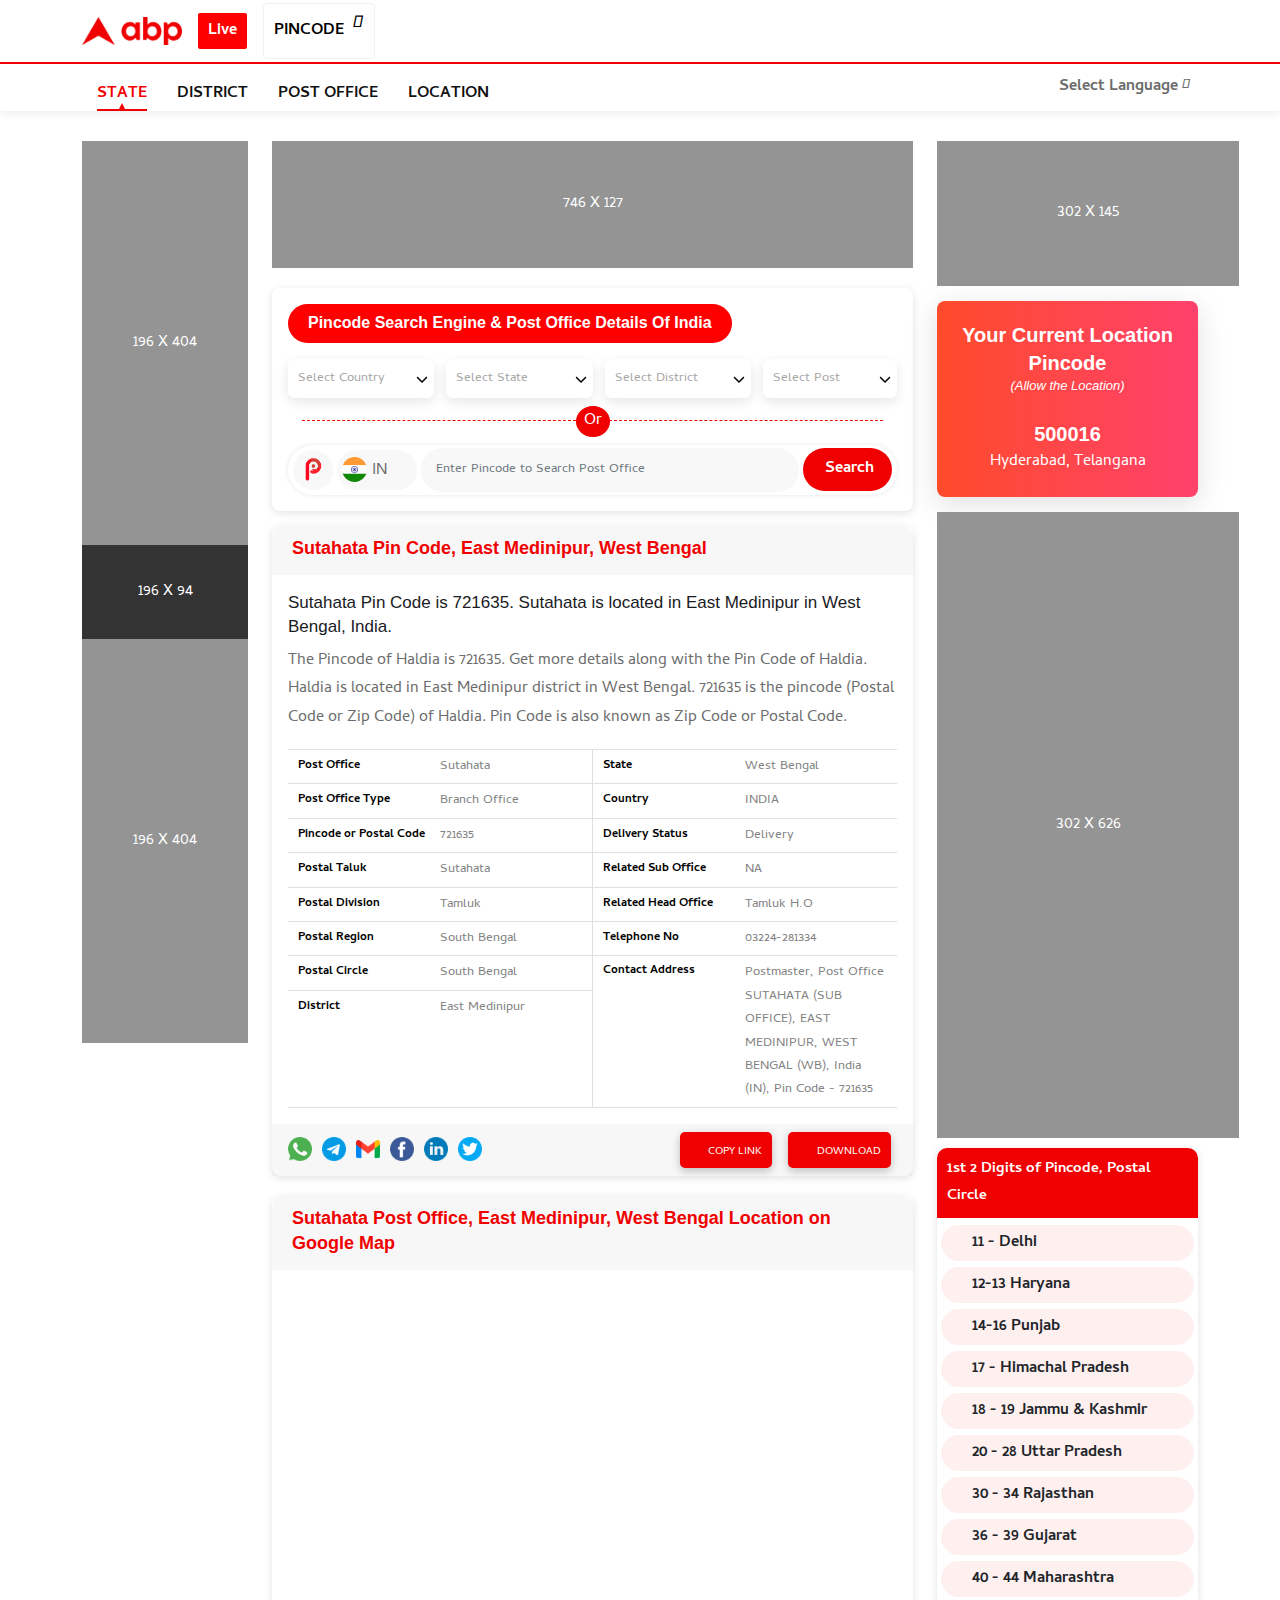
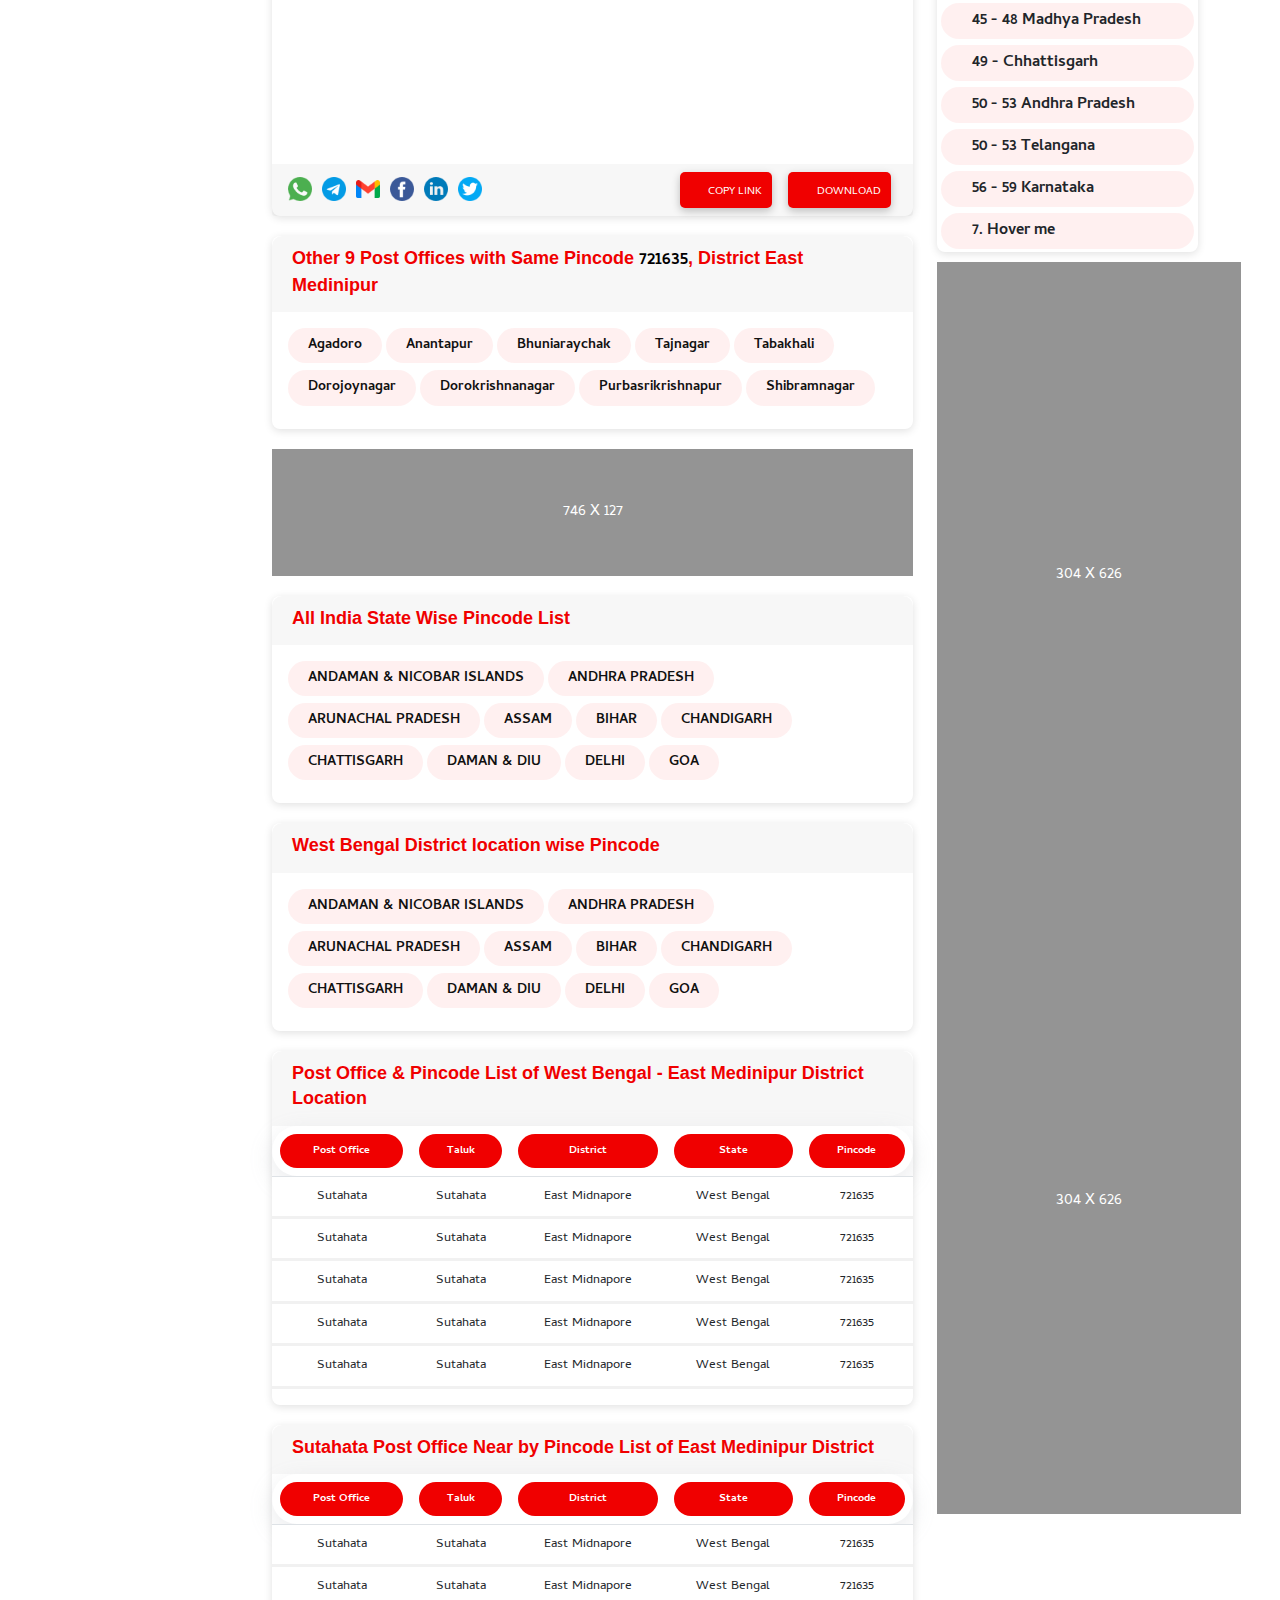
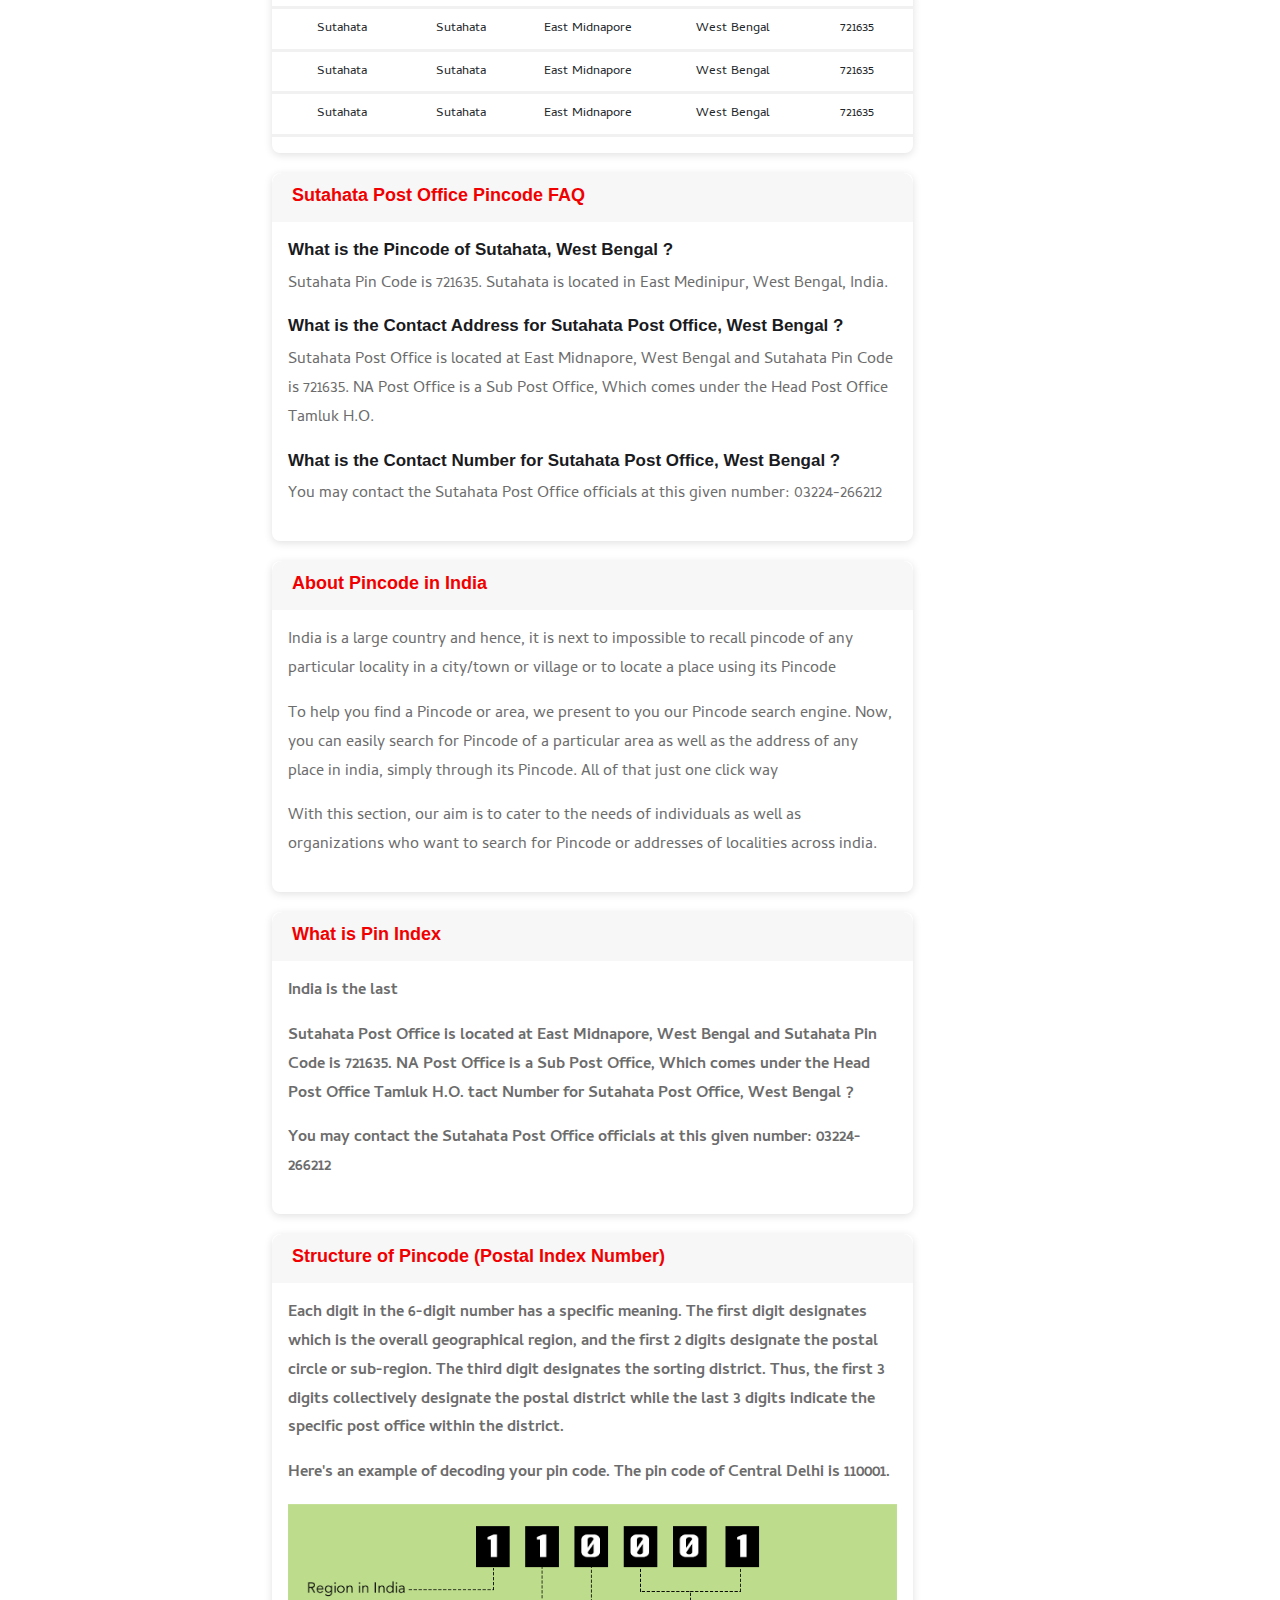
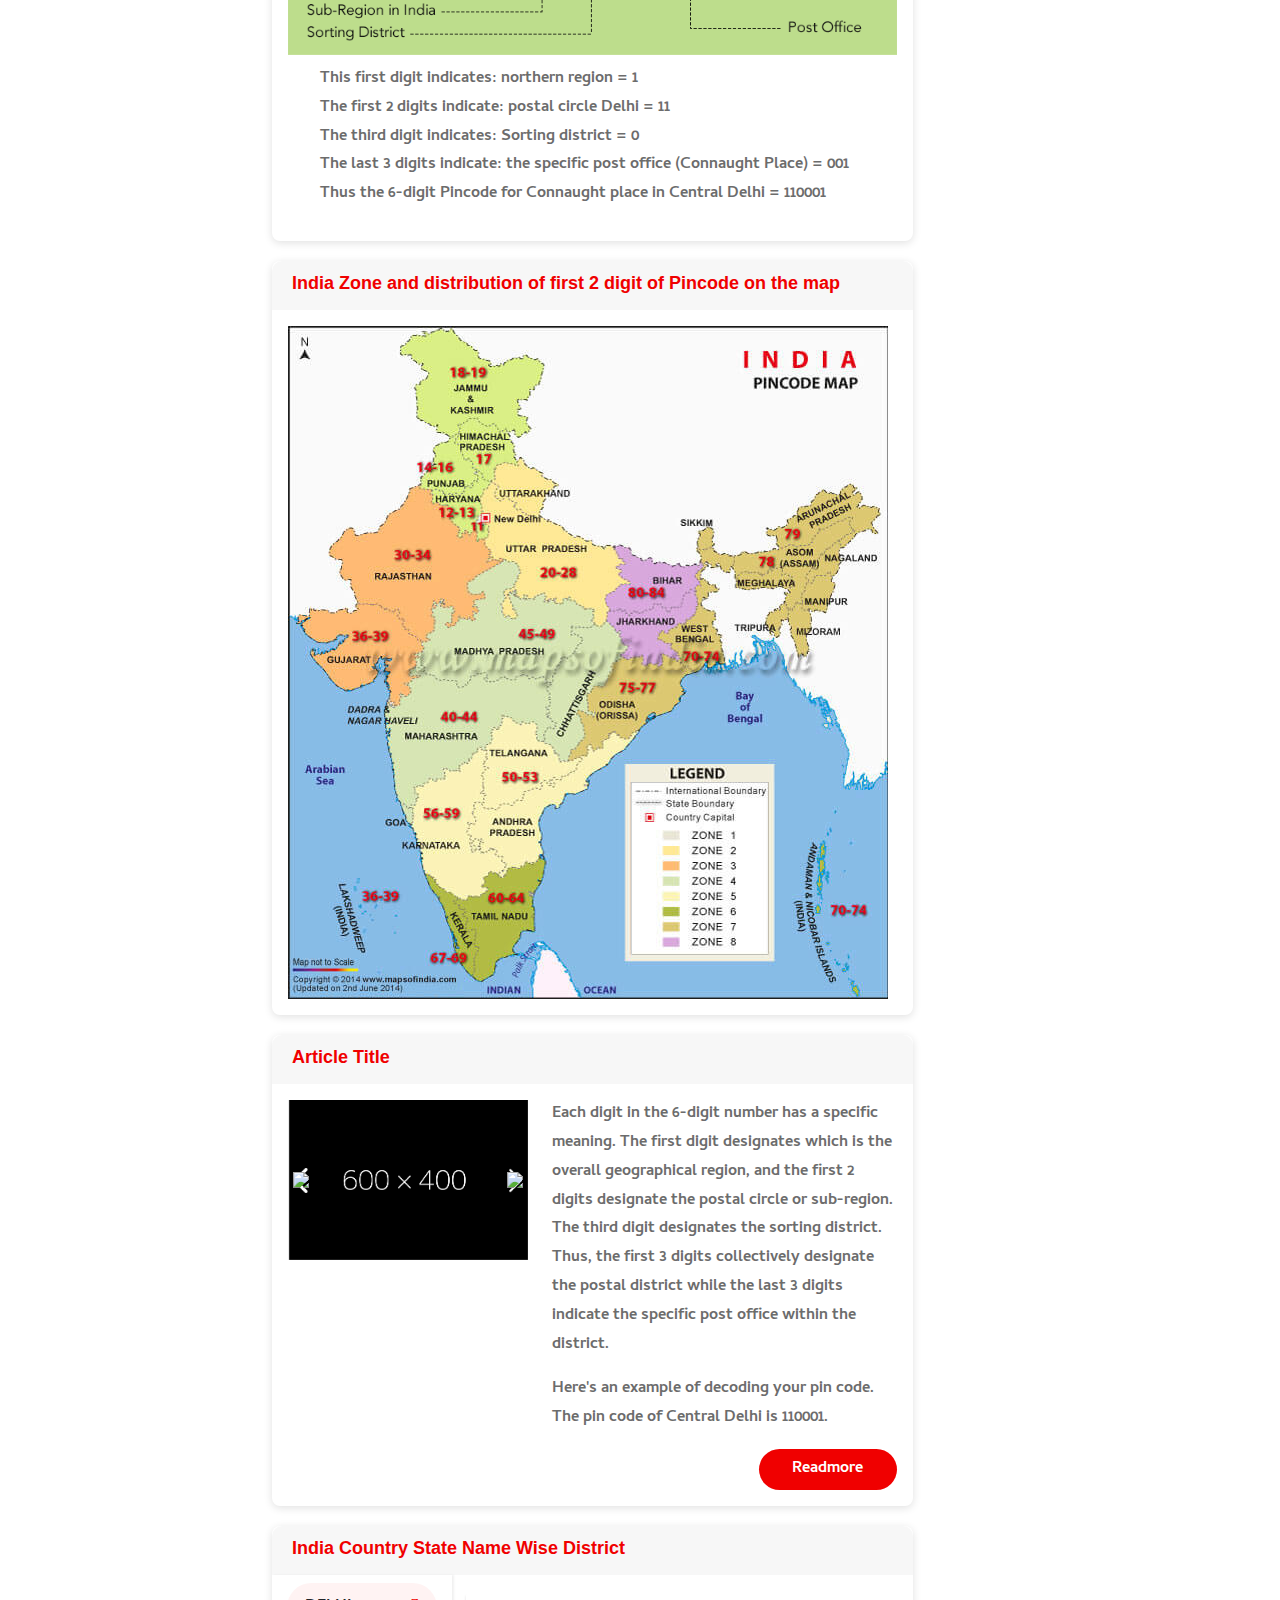
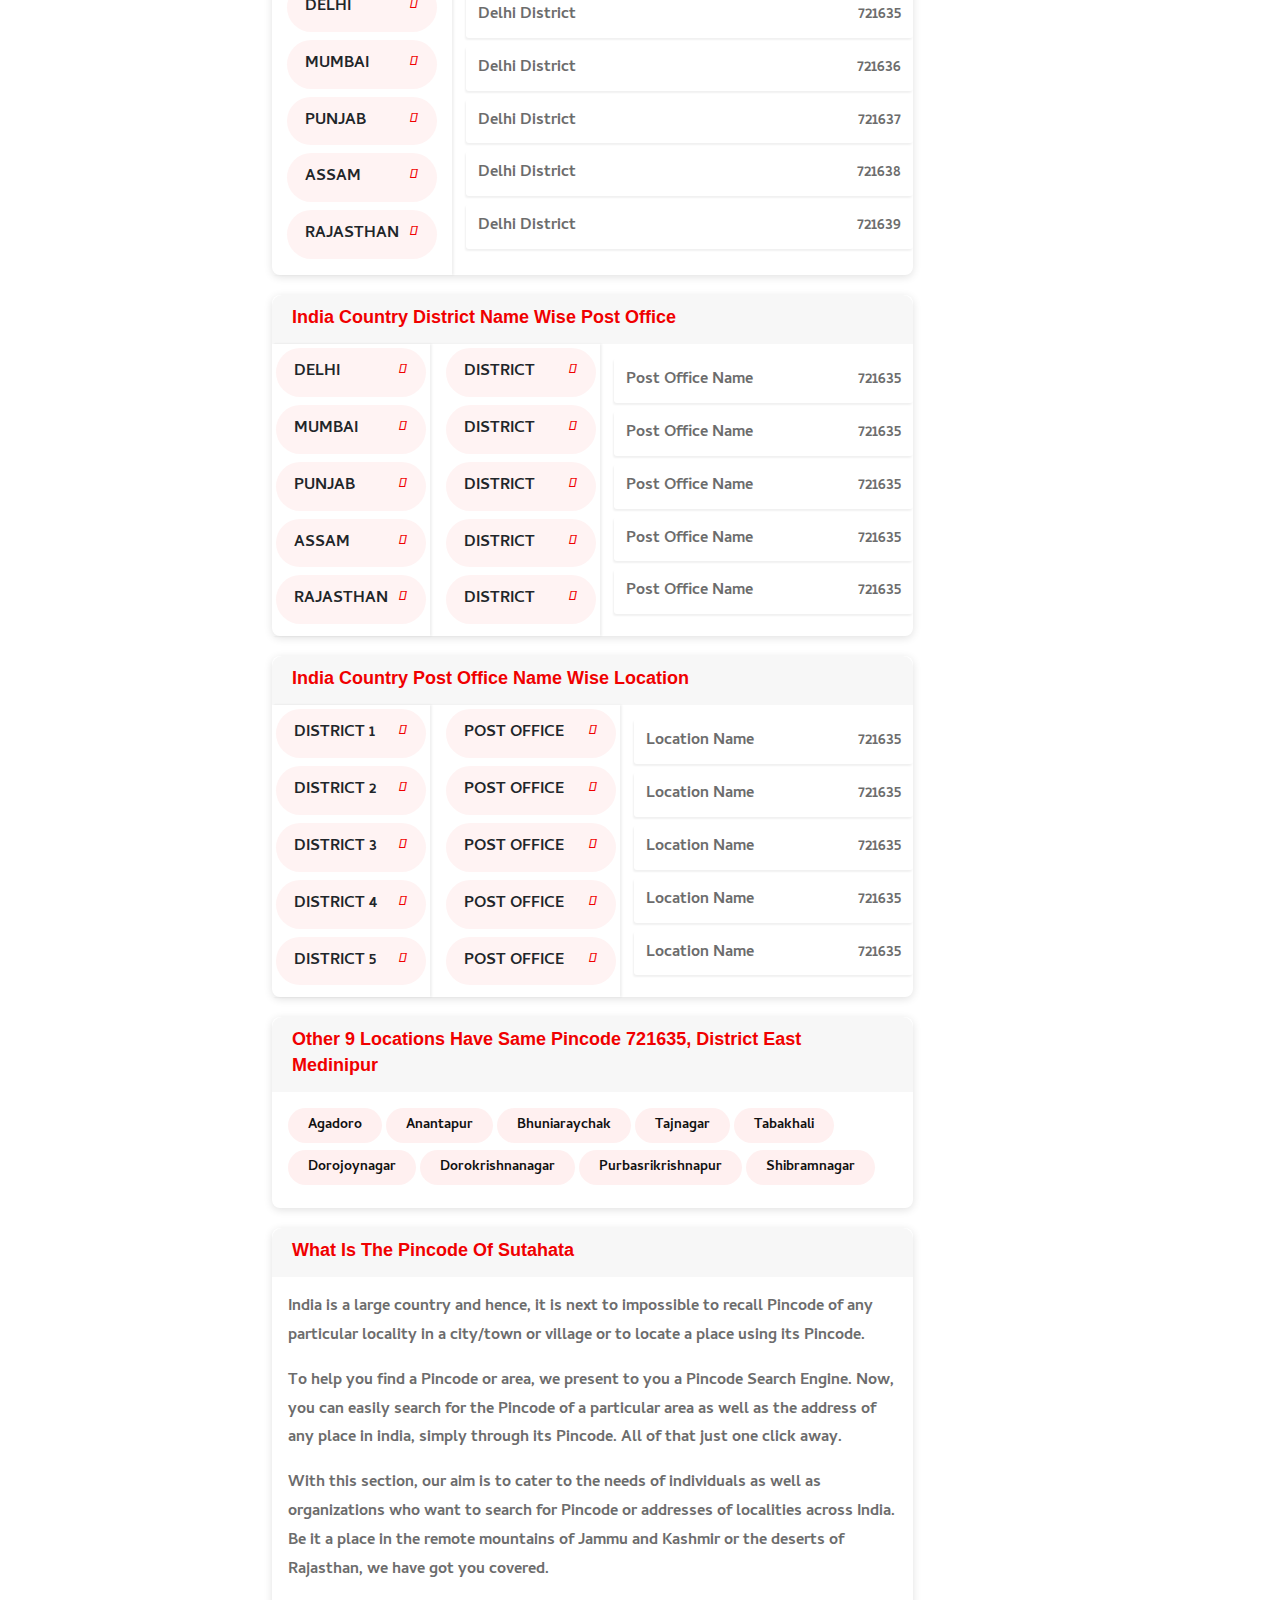
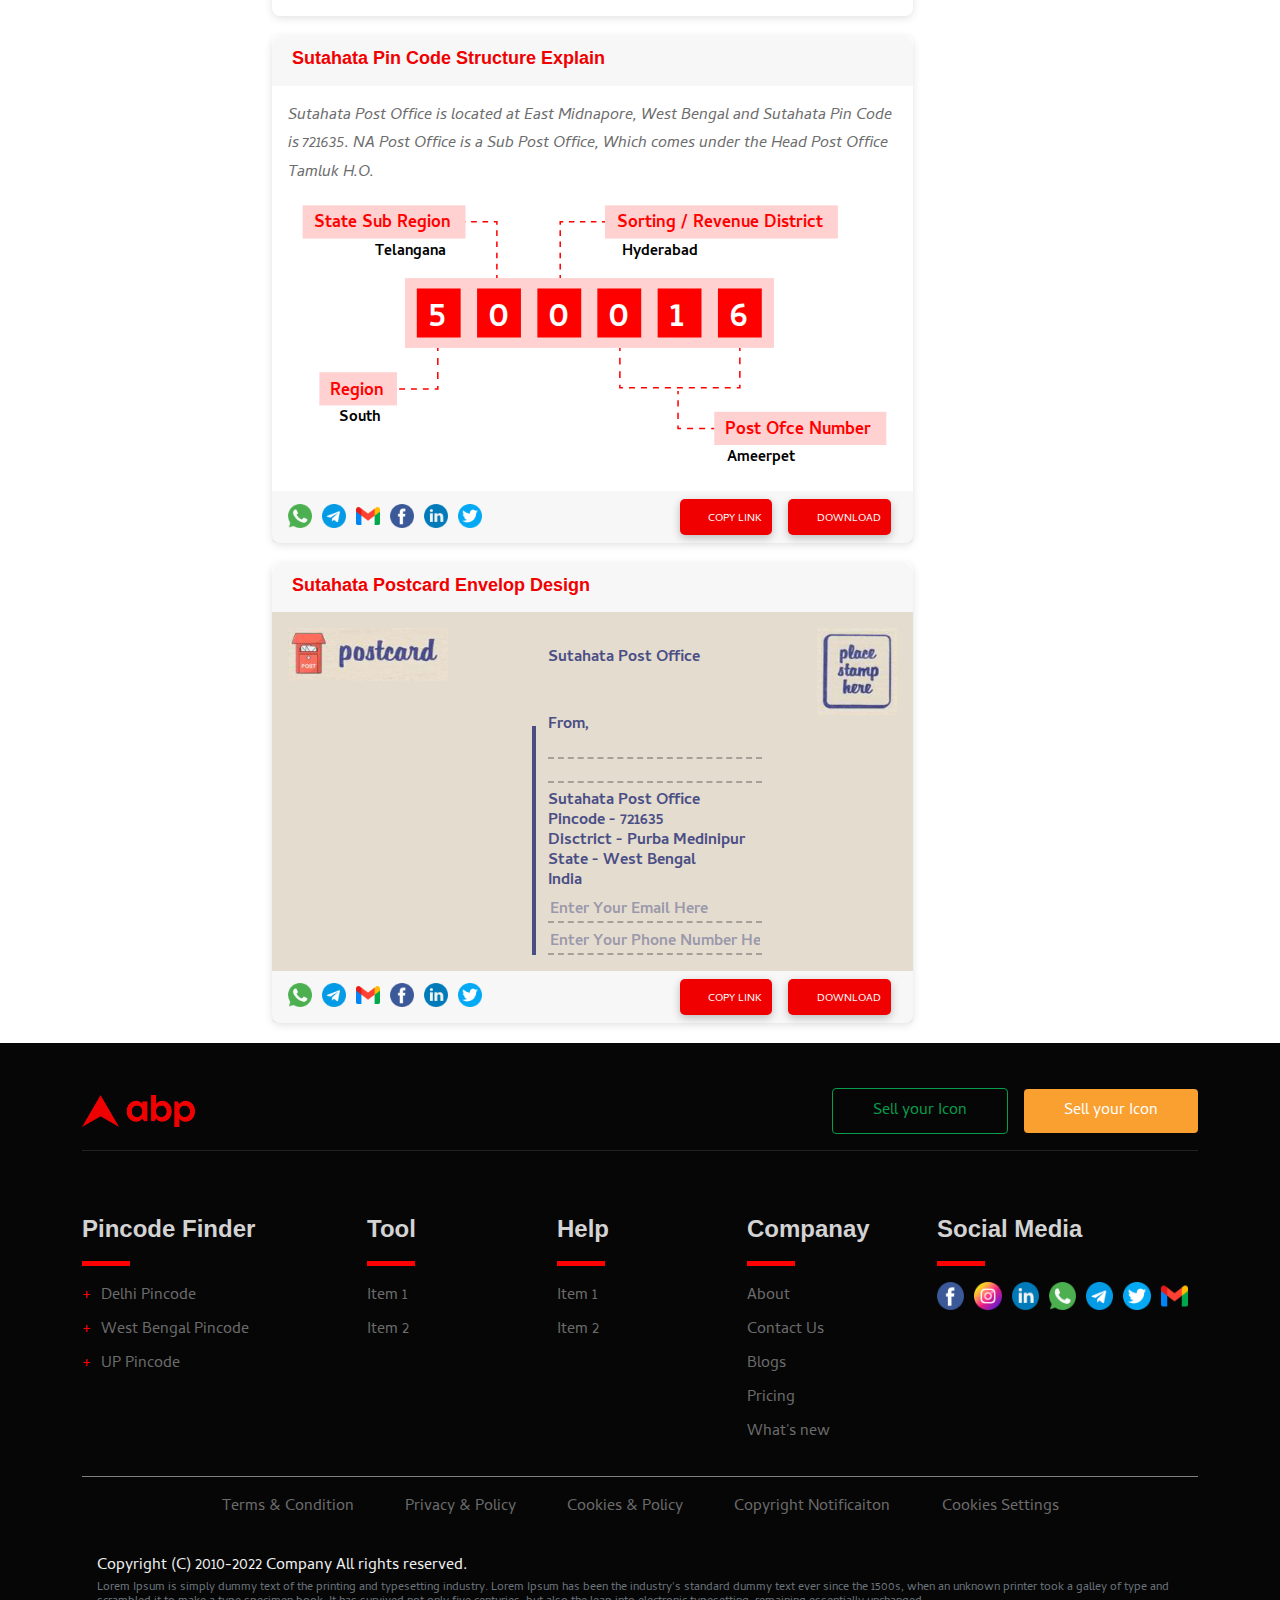
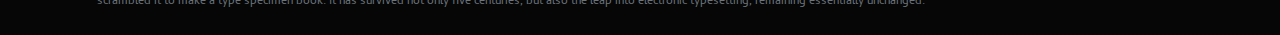
==== index.html @ 822d2469 "friday" ====
<!DOCTYPE html>
<!-- saved from url=(0032)https://livepincode.com/ -->
<html lang="zxx">

<head>
    <meta http-equiv="Content-Type" content="text/html; charset=UTF-8">

    <!-- Required Meta Tags -->

    <meta name="viewport" content="width=device-width, initial-scale=1.0">


    <!-- Font Families -->
    <link rel="preconnect" href="https://fonts.googleapis.com">
    <link rel="preconnect" href="https://fonts.gstatic.com" crossorigin>
    <link
        href="https://fonts.googleapis.com/css2?family=Baloo+Paaji+2&family=Cambay&family=Hind+Siliguri&family=Hind+Vadodara&family=Noto+Sans:wght@300;400;500;700&display=swap"
        rel="stylesheet">

    <!-- Font Awesome -->
    <link rel="stylesheet" href="https://cdnjs.cloudflare.com/ajax/libs/font-awesome/6.2.1/css/all.min.css"
        integrity="sha512-MV7K8+y+gLIBoVD59lQIYicR65iaqukzvf/nwasF0nqhPay5w/9lJmVM2hMDcnK1OnMGCdVK+iQrJ7lzPJQd1w=="
        crossorigin="anonymous" referrerpolicy="no-referrer" />

    <!-- Country Flags -->
    <link rel="stylesheet" href="https://cdn.jsdelivr.net/gh/lipis/flag-icons@6.6.6/css/flag-icons.min.css" />

    <!-- Bootstrap CSS -->
    <link rel="stylesheet" href="./Home abp_files/bootstrap.min.css">
    <!-- Flaticon CSS -->
    <link rel="stylesheet" href="./Home abp_files/font-awesome.min.css">
    <!-- Boxicons CSS -->
    <link rel="stylesheet" href="./Home abp_files/boxicons.min.css">
    <!-- Owl Carousel CSS -->
    <link rel="stylesheet" href="./Home abp_files/owl.theme.default.min.css">
    <link rel="stylesheet" href="./Home abp_files/owl.carousel.min.css">
    <!-- Magnific Popup CSS -->
    <link rel="stylesheet" href="./Home abp_files/magnific-popup.min.css">
    <!-- Animate Min CSS -->
    <link rel="stylesheet" href="./Home abp_files/animate.min.css">
    <!-- Meanmenu CSS -->
    <link rel="stylesheet" href="./Home abp_files/meanmenu.css">
    <!-- Style CSS -->
    <link rel="stylesheet" href="./Home abp_files/style.css">
    <!-- Responsive CSS -->
    <link rel="stylesheet" href="./Home abp_files/responsive.css">
    <link rel="stylesheet" href="./Home abp_files/font-awesome.min(1).css">
    <link rel="icon" type="image/x-icon" href="https://livepincode.com/images/favicon.png">
    <!-- Unicorn Icon -->
    <link rel="stylesheet" href="https://unicons.iconscout.com/release/v4.0.0/css/line.css">




    <title>Home abp</title>
    <!-- Favicon -->
    <link rel="icon" type="image/png" href="https://didqatar.com/HTML/abp/assets/img/favicon.png">
</head>

<body> <!-- Start Navbar Area -->
    <div class="navbar-area">
        <!-- Menu For Mobile Device -->
        <div class="mobile-nav">
            <div class="logo" style="display: flex;">
                <a href="https://livepincode.com/">
                    <img src="./Home abp_files/navbar-logo.png" class="logo-one logo-mob" alt="Logo">
                </a>
                <div class="live-btn-area" style="    margin-top: -1rem;
                margin-left: 1rem;">
                    <div class="live-btn">
                        <span>Live</span>
                    </div>
                </div>

                <div class="dropdown" style="display:flex;margin-top: -1rem;height:2.25rem;">
                    <button class="dropbtn" style="display:flex;align-items:center">Pin Code<img
                            src="./Home abp_files/down.png" style="height:15px"></button>
                    <div class="dropdown-content" style="margin-top: 1rem;">
                        <a href="https://livepincode.com/#">Link 1</a>
                        <a href="https://livepincode.com/#">Link 2</a>
                        <a href="https://livepincode.com/#">Link 3</a>
                    </div>
                </div>

            </div>

        </div>

        <!-- Menu For Desktop Device -->
        <div class="top-nav">
            <div class="container">
                <nav class="container-max-2 navbar navbar-expand-md navbar-light">
                    <a class="navbar-brand" href="http://cadyinfotech.com/pincode/">
                        <img src="./Home abp_files/logo.png" class="logo-one" alt="Logo">
                    </a>
                    <div class="live-btn-area">
                        <div class="live-btn">
                            <span>Live</span>
                        </div>
                    </div>


                    <div class="dropdown large-view-only">
                        <button class="dropbtn gradient-text">PinCode<i
                                class="fa-solid fa-sort-down ms-2 dropdown-icon"></i></button>
                        <div class="dropdown-content pincode-dropdown">
                            <div
                                class="d-flex justify-content-center-align-items-center flag-dropdown flex-wrap pincode-dropdown-options">


                            </div>
                        </div>
                    </div>

                    <div class="collapse navbar-collapse mean-menu" id="navbarSupportedContent"
                        style="display: block; justify-content: flex-end;">
                        <ul class="navbar-nav m-auto" style="display:none">
                            <li class="nav-item">
                                <a href="https://livepincode.com/#" class="nav-link active">
                                    STATE
                                </a>
                            </li>
                            <li class="nav-item">
                                <a href="https://livepincode.com/#" class="nav-link">
                                    DISTRICT
                                </a>
                            </li>
                            <li class="nav-item">
                                <a href="https://livepincode.com/#" class="nav-link">
                                    POST OFFICE
                                </a>
                            </li>
                            <li class="nav-item">
                                <a href="https://livepincode.com/#" class="nav-link">
                                    LOCATION
                                </a>
                            </li>

                            <li class="mobile-select-language">
                                <div class="selectpicker">
                                    <i class="fa fa-globe" aria-hidden="true" style="margin-right:-12px"></i>
                                    <select class="form-control-select bg-trans" data-width="fit"
                                        style="font-size:.75rem;appearance: none;">
                                        <option
                                            data-content="&lt;span class=&quot;flag-icon flag-icon-us&quot;&gt;&lt;/span&gt; English">
                                            Select Language</option>
                                        <option
                                            data-content="&lt;span class=&quot;flag-icon flag-icon-us&quot;&gt;&lt;/span&gt; English">
                                            English</option>
                                        <option
                                            data-content="&lt;span class=&quot;flag-icon flag-icon-mx&quot;&gt;&lt;/span&gt; Español">
                                            Español</option>
                                    </select>
                                    <i class="fa-solid fa-chevron-down"></i>
                                </div>
                            </li>
                            <li class="mobile-social-icon">

                                <a href="https://livepincode.com/#" target="_blank"><i class="fa fa-envelope"
                                        aria-hidden="true"></i></a>

                                <a href="https://livepincode.com/#" target="_blank">
                                    <i class="fa fa-whatsapp" aria-hidden="true"></i>
                                </a>

                                <a href="https://livepincode.com/#" target="_blank"><i class="fa fa-twitter"
                                        aria-hidden="true"></i></a>

                                <a href="https://livepincode.com/#" target="_blank"><i class="fa fa-facebook"
                                        aria-hidden="true"></i>
                                </a>

                                <a href="https://livepincode.com/#" target="_blank"><i
                                        class="fa fa-youtube-play" aria-hidden="true"></i></a>

                            </li>
                        </ul>

                        <div class="side-nav d-in-line align-items-center">
                            <div class="side-item">
                                <ul class="social-link">
                                    <li>
                                        <a href="https://livepincode.com/#" target="_blank"><i
                                                class="fa fa-envelope" aria-hidden="true"></i></a>
                                    </li>
                                    <li>
                                        <a href="https://livepincode.com/#" target="_blank">
                                            <i class="fa fa-whatsapp" aria-hidden="true"></i>
                                        </a>
                                    </li>
                                    <li>
                                        <a href="https://livepincode.com/#" target="_blank"><i
                                                class="fa fa-twitter" aria-hidden="true"></i></a>
                                    </li>
                                    <li>
                                        <a href="https://livepincode.com/#" target="_blank"><i
                                                class="fa fa-facebook" aria-hidden="true"></i>
                                        </a>
                                    </li>
                                    <li>
                                        <a href="https://livepincode.com/#" target="_blank"><i
                                                class="fa fa-youtube-play" aria-hidden="true"></i></a>
                                    </li>
                                </ul>

                            </div>
                        </div>
                    </div>
                </nav>
            </div>
        </div>



        <div class="main-nav">
            <div class="container">
                <nav class="container-max-2 navbar navbar-expand-md navbar-light ">
                    <div class="collapse navbar-collapse mean-menu" id="navbarSupportedContent" style="display: block;">
                        <ul class="navbar-nav">
                            <li class="nav-item">
                                <a href="https://livepincode.com/#" class="nav-link active">
                                    STATE
                                </a>
                            </li>
                            <li class="nav-item">
                                <a href="https://livepincode.com/#" class="nav-link">
                                    DISTRICT
                                </a>
                            </li>
                            <li class="nav-item">
                                <a href="https://livepincode.com/#" class="nav-link">
                                    POST OFFICE
                                </a>
                            </li>
                            <li class="nav-item">
                                <a href="https://livepincode.com/#" class="nav-link">
                                    LOCATION
                                </a>
                            </li>

                        </ul>
                        <div class="col-md-2">
                            <div
                                class="selectpicker d-flex justify-content-end align-items-center select-language-container">
                                <div class="select-language d-flex justify-content-end align-items-center">
                                    <i class="fa fa-globe mb-1" aria-hidden="true"></i>
                                    <p class="mb-0 mx-1" id="select-language-text">Select Language</p>
                                    <i class="fa-solid fa-chevron-down mb-1"></i>
                                    <div class="select-language-content hide">
                                        <div class="language-item">Hindi</div>
                                        <div class="language-item">English</div>
                                        <div class="language-item">Gujarati</div>
                                        <div class="language-item">Marathi</div>
                                        <div class="language-item">Marathi</div>
                                        <div class="language-item">Marathi</div>
                                        <div class="language-item">Marathi</div>
                                        <div class="language-item">Marathi</div>
                                        <div class="language-item">Marathi</div>
                                    </div>
                                </div>

                            </div>

                        </div>
                    </div>
                </nav>
            </div>
        </div>
    </div>


    <div class="main-container">
        <div class="container">
            <div class="row">
                <div class="col-12 col-md-2 large-view-only">
                    <div class="d-flex justify-content-center align-items-center ad-left">
                        196 X 404
                    </div>
                    <div class="d-flex justify-content-center align-items-center ad-left-2">
                        196 X 94
                    </div>
                    <div class="d-flex justify-content-center align-items-center ad-left">
                        196 X 404
                    </div>
                </div>
                <div class="col-12 col-md-7">
                    <div class="add-box large-view-only">
                        <!-- <img src="./Home abp_files/add-top.png" class="img-fluid"> -->
                        <div class="d-flex justify-content-center align-items-center ad-top">
                            746 X 127
                        </div>
                    </div>
                    <div class="search-area-container">
                        <div class="main-title">
                            <h1 class="title">
                                Pincode Search Engine & Post Office Details Of India
                            </h1>
                        </div>

                        <div class="search-area">
                            <div class="row">
                                <div class="col-6 col-md-3 mob-mb select-country" style="padding-right:0;">
                                    <div class="form-control-select group-select custom-focus" style="padding: 0;">

                                        <div class="search-btn-group">
                                            <div class="wrapper wrapper-countries">
                                                <div class="select-btn select-btn-countries d-flex">
                                                    <span>Select Country</span>
                                                </div>
                                                <div class="content content-countries">
                                                    <div class="search">
                                                        <i class="uil uil-search"></i>
                                                        <input spellcheck="false" type="text" placeholder="Search"
                                                            class="input-countries">
                                                    </div>
                                                    <ul class="options options-countries"></ul>
                                                </div>
                                            </div>
                                            <div id="down-arrow-state" class="svg-left down-arrow-countries">
                                                <svg style="height: 12px;" xmlns="http://www.w3.org/2000/svg"
                                                    viewBox="0 0 512 512">
                                                    <path
                                                        d="M233.4 406.6c12.5 12.5 32.8 12.5 45.3 0l192-192c12.5-12.5 12.5-32.8 0-45.3s-32.8-12.5-45.3 0L256 338.7 86.6 169.4c-12.5-12.5-32.8-12.5-45.3 0s-12.5 32.8 0 45.3l192 192z">
                                                    </path>
                                                </svg>
                                            </div>
                                            <i class="fa-solid fa-xmark cross-mark cross-arrow-countries"></i>
                                        </div>

                                    </div>
                                </div>

                                <div class="col-6 col-md-3 mob-mb select-state" style="padding-right:0;">
                                    <div class="form-control-select group-select custom-focus" style="padding: 0;">

                                        <div class="search-btn-group">
                                            <div class="wrapper wrapper-state">
                                                <div class="select-btn select-btn-state">
                                                    <span>Select State</span>
                                                </div>
                                                <div class="content content-state">
                                                    <div class="search">
                                                        <i class="uil uil-search"></i>
                                                        <input spellcheck="false" type="text" placeholder="Search"
                                                            class="input-state">
                                                    </div>
                                                    <ul class="options options-state"></ul>
                                                </div>
                                            </div>
                                            <div id="down-arrow-state" class="svg-left down-arrow-state">
                                                <svg style="height: 12px;" xmlns="http://www.w3.org/2000/svg"
                                                    viewBox="0 0 512 512">
                                                    <path
                                                        d="M233.4 406.6c12.5 12.5 32.8 12.5 45.3 0l192-192c12.5-12.5 12.5-32.8 0-45.3s-32.8-12.5-45.3 0L256 338.7 86.6 169.4c-12.5-12.5-32.8-12.5-45.3 0s-12.5 32.8 0 45.3l192 192z">
                                                    </path>
                                                </svg>
                                            </div>
                                            <i class="fa-solid fa-xmark cross-mark cross-arrow-state"></i>
                                        </div>

                                    </div>
                                </div>

                                <div class="col-6 col-md-3 mob-mb select-district" style="padding-right:0;">
                                    <div class="form-control-select group-select custom-focus" style="padding: 0;">

                                        <div class="search-btn-group">
                                            <div class="wrapper wrapper-district">
                                                <div class="select-btn select-btn-district">
                                                    <span>Select District</span>
                                                </div>
                                                <div class="content content-district">
                                                    <div class="search">
                                                        <i class="uil uil-search"></i>
                                                        <input spellcheck="false" type="text" placeholder="Search"
                                                            class="input-district">
                                                    </div>
                                                    <ul class="options options-district"></ul>
                                                </div>
                                            </div>
                                            <div id="down-arrow-district" class="svg-left down-arrow-district">
                                                <svg style="height: 12px;" xmlns="http://www.w3.org/2000/svg"
                                                    viewBox="0 0 512 512">
                                                    <path
                                                        d="M233.4 406.6c12.5 12.5 32.8 12.5 45.3 0l192-192c12.5-12.5 12.5-32.8 0-45.3s-32.8-12.5-45.3 0L256 338.7 86.6 169.4c-12.5-12.5-32.8-12.5-45.3 0s-12.5 32.8 0 45.3l192 192z">
                                                    </path>
                                                </svg>
                                            </div>
                                            <i class="fa-solid fa-xmark cross-mark cross-arrow-district"></i>
                                        </div>

                                    </div>
                                </div>
                                <div class="col-6 col-md-3 mob-mb mob-pr select-post">
                                    <div class="form-control-select group-select custom-focus" style="padding: 0;">

                                        <div class="search-btn-group">
                                            <div class="wrapper wrapper-post">
                                                <div class="select-btn select-btn-post">
                                                    <span>Select Post</span>
                                                </div>
                                                <div class="content content-post">
                                                    <div class="search">
                                                        <i class="uil uil-search"></i>
                                                        <input spellcheck="false" type="text" placeholder="Search"
                                                            class="input-post">
                                                    </div>
                                                    <ul class="options options-post"></ul>
                                                </div>
                                            </div>
                                            <div id="down-arrow-post" class="svg-left down-arrow-post">
                                                <svg style="height: 12px;" xmlns="http://www.w3.org/2000/svg"
                                                    viewBox="0 0 512 512">
                                                    <path
                                                        d="M233.4 406.6c12.5 12.5 32.8 12.5 45.3 0l192-192c12.5-12.5 12.5-32.8 0-45.3s-32.8-12.5-45.3 0L256 338.7 86.6 169.4c-12.5-12.5-32.8-12.5-45.3 0s-12.5 32.8 0 45.3l192 192z">
                                                    </path>
                                                </svg>
                                            </div>
                                            <i class="fa-solid fa-xmark cross-mark cross-arrow-post"></i>
                                        </div>

                                    </div>
                                </div>
                            </div>
                            <div class="search-or-area">
                                <p class="search-or">Or</p>
                            </div>
                            <div class="d-flex pincode-area" style="justify-content: start;">
                                <div class="pincode-left d-flex align-items-center">
                                    <div class="d-flex justify-content-start align-items-center">
                                        <div class="company-logo">
                                            <img src="./Home abp_files/www.livepincode.com-favicon-logo.png"
                                                alt="google">
                                        </div>
                                        <div
                                            class="country-pincode-search d-flex justify-content-start align-items-center">
                                            <img src="./1x1/in.svg" alt="google" class="pincode-search-img">
                                            <p class="mb-0 mt-1 me-3 pincode-search-text">IN</p>
                                            <div class="country-pincode-options">
                                                <ul class="country-pincode-options-ul">
                                                </ul>
                                            </div>
                                        </div>

                                    </div>
                                </div>
                                <div class="pincode-middle d-flex align-items-center pincode-input-container">
                                    <input type="search" class="mob-mb form-control line-height border-none"
                                        placeholder="Enter Pincode to Search Post Office" name="uname"
                                        style="font-size:13px!important; border: none;" id="pincode-input">
                                    <i class="fa-solid fa-xmark cross-mark cross-arrow-pincode"></i>
                                </div>
                                <div class="pincode-right d-flex align-items-center">
                                    <button class="btn-search d-flex align-items-center" type="button" id="pincode-btn">
                                        <i class="uil uil-search me-1"></i> Search
                                    </button>
                                </div>
                                <div class="pincode-options">
                                    <ul class="pincode-ul">

                                    </ul>
                                </div>
                            </div>
                        </div>
                    </div>

                    <div class="middle-card">
                        <div class="card">
                            <div class="card-header">
                                <h2 class="title-secondary">
                                    Sutahata Pin Code, East Medinipur, West Bengal
                                </h2>
                                <div class="close-icon close-icon-css">
                                    <i class="fa fa-times" aria-hidden="true"></i>
                                </div>
                            </div>
                            <div id="close-card">
                                <div class="card-body">
                                    <h5> Sutahata Pin Code is 721635. Sutahata is located in East Medinipur in West
                                        Bengal, India. </h5>
                                    <p> The Pincode of Haldia is 721635. Get more details along with the Pin Code of
                                        Haldia. Haldia is located in East Medinipur district in West Bengal. 721635
                                        is the pincode (Postal Code or Zip Code) of Haldia. Pin Code is also known
                                        as Zip Code or Postal Code. </p>

                                    <div class="table-body">
                                        <div class="table-flex table-border">
                                            <div class="col-12 col-sm-12 col-md-6 table-border-right">
                                                <div class="col-12 col-sm-12 col-md-12 table-row">
                                                    <p class="col-6 col-sm-6 col-md-6 table-title">Post Office</p>
                                                    <p class="col-6 col-sm-6 col-md-6 table-des">Sutahata</p>
                                                </div>
                                                <div class="col-12 col-sm-12 col-md-12 table-row">
                                                    <p class="col-6 col-md-6 table-title">Post Office Type</p>
                                                    <p class="col-6 col-md-6 table-des">Branch Office</p>
                                                </div>
                                                <div class="col-12 col-sm-12 col-md-12 table-row">
                                                    <p class="col-6 col-md-6 table-title">Pincode or Postal Code</p>
                                                    <p class="col-6 col-md-6 table-des">721635</p>
                                                </div>
                                                <div class="col-12 col-sm-12 col-md-12 table-row">
                                                    <p class="col-6 col-md-6 table-title">Postal Taluk</p>
                                                    <p class="col-6 col-md-6 table-des">Sutahata</p>
                                                </div>
                                                <div class="col-12 col-sm-12 col-md-12 table-row">
                                                    <p class="col-6 col-md-6 table-title">Postal Division</p>
                                                    <p class="col-6 col-md-6 table-des">Tamluk</p>
                                                </div>
                                                <div class="col-12 col-sm-12 col-md-12 table-row">
                                                    <p class="col-6 col-md-6 table-title">Postal Region</p>
                                                    <p class="col-6 col-md-6 table-des">South Bengal</p>
                                                </div>
                                                <div class="col-12 col-sm-12 col-md-12 table-row">
                                                    <p class="col-6 col-md-6 table-title">Postal Circle</p>
                                                    <p class="col-6 col-md-6 table-des">South Bengal</p>
                                                </div>
                                                <div class="col-12 col-sm-12 col-md-12 table-row">
                                                    <p class="col-6 col-md-6 table-title">District</p>
                                                    <p class="col-6 col-md-6 table-des">East Medinipur</p>
                                                </div>

                                            </div>
                                            <div class="col-12 col-sm-12 col-md-6">
                                                <div class="col-12 col-sm-12 col-md-12 table-row">
                                                    <p class="col-6 col-md-6 table-title">State</p>
                                                    <p class="col-6 col-md-6 table-des">West Bengal</p>
                                                </div>
                                                <div class="col-12 col-sm-12 col-md-12 table-row">
                                                    <p class="col-6 col-md-6 table-title">Country</p>
                                                    <p class="col-6 col-md-6 table-des">INDIA</p>
                                                </div>
                                                <div class="col-12 col-sm-12 col-md-12 table-row">
                                                    <p class="col-6 col-md-6 table-title">Delivery Status</p>
                                                    <p class="col-6 col-md-6 table-des">Delivery</p>
                                                </div>
                                                <div class="col-12 col-sm-12 col-md-12 table-row">
                                                    <p class="col-6 col-md-6 table-title">Related Sub Office</p>
                                                    <p class="col-6 col-md-6 table-des">NA</p>
                                                </div>
                                                <div class="col-12 col-sm-12 col-md-12 table-row">
                                                    <p class="col-6 col-md-6 table-title">Related Head Office</p>
                                                    <p class="col-6 col-md-6 table-des">Tamluk H.O</p>
                                                </div>
                                                <div class="col-12 col-sm-12 col-md-12 table-row">
                                                    <p class="col-6 col-md-6 table-title">Telephone No</p>
                                                    <p class="col-6 col-md-6 table-des">03224-281334</p>
                                                </div>
                                                <div class="col-12 col-sm-12 col-md-12 table-row align-items-start">
                                                    <p class="col-6 col-md-6 table-title">Contact Address</p>
                                                    <p class="col-6 col-md-6 table-des">Postmaster, Post Office SUTAHATA
                                                        (SUB OFFICE), EAST MEDINIPUR, WEST BENGAL (WB), India (IN), Pin
                                                        Code - 721635</p>
                                                </div>
                                            </div>
                                        </div>
                                    </div>
                                </div>
                                <div class="card-footer">
                                    <div class="col-12 card-footer-flex">
                                        <div class="social-icon">
                                            <ul>
                                                <li>
                                                    <a href="https://livepincode.com/#">
                                                        <img src="./Home abp_files/whatsapp.png" alt="whatsapp-logo">
                                                    </a>
                                                </li>
                                                <li>
                                                    <a href="https://livepincode.com/#">
                                                        <img src="./Home abp_files/telegram.png" alt="telegram-logo">
                                                    </a>
                                                </li>
                                                <li>
                                                    <a href="https://livepincode.com/#">
                                                        <img src="./Home abp_files/gmail.png" alt="gmail-logo">
                                                    </a>
                                                </li>
                                                <li>
                                                    <a href="https://livepincode.com/#">
                                                        <img src="./Home abp_files/facebook.png" alt="facebook-logo">
                                                    </a>
                                                </li>
                                                <li>
                                                    <a href="https://livepincode.com/#">
                                                        <img src="./Home abp_files/linkedin.png" alt="linkedin-logo">
                                                    </a>
                                                </li>
                                                <li>
                                                    <a href="https://livepincode.com/#">
                                                        <img src="./Home abp_files/twitter.png" alt="twitter-logo">
                                                    </a>
                                                </li>
                                            </ul>
                                        </div>
                                        <div class="share-icon">
                                            <button class="btn-copy" title="Copy">
                                                <i class="fa fa-clone me-1" aria-hidden="true"></i> COPY LINK
                                            </button>
                                            <button class="btn-download" title="Download">
                                                <i class="fa fa-download me-1" aria-hidden="true"></i> DOWNLOAD
                                            </button>
                                        </div>
                                    </div>

                                </div>
                            </div>
                        </div>

                        <div class="mobile-view-only">
                            <div class="row col-12">
                                <div class="col-6 add-box">
                                    <img src="./Home abp_files/add-right.png" class="img-fluid">
                                </div>
                                <div class="col-6 add-box">
                                    <img src="./Home abp_files/add-right.png" class="img-fluid">
                                </div>
                            </div>
                        </div>


                        <!--Google Map-->

                        <div class="card accordion" id="accordionPanelsStayOpenExample">
                            <div class="card-header">
                                <h2 class="title-secondary">Sutahata Post Office, East Medinipur, West Bengal
                                    Location on Google Map
                                </h2>
                                <div class="close-icon1 close-icon-css">
                                    <i class="fa fa-times" aria-hidden="true"></i>
                                </div>
                            </div>
                            <div id="close-card1" class="accordion-collapse collapse show" aria-labelledby="headingOne"
                                data-bs-parent="#accordionExample">
                                <div class="card-body">
                                    <iframe height="450" style="border:0; width: 100%;" loading="lazy" allowfullscreen
                                        referrerpolicy="no-referrer-when-downgrade"
                                        src="https://www.google.com/maps/embed/v1/place?key=AIzaSyDC1XWwD1RE8hfrvXFlz2-ekhwaqrLglVM&q=Space+Needle,Seattle+WA">
                                    </iframe>
                                </div>
                                <div class="card-footer">
                                    <div class="col-12 card-footer-flex">
                                        <div class="social-icon">
                                            <ul>
                                                <li>
                                                    <a href="https://livepincode.com/#">
                                                        <img src="./Home abp_files/whatsapp.png" alt="whatsapp-logo">
                                                    </a>
                                                </li>
                                                <li>
                                                    <a href="https://livepincode.com/#">
                                                        <img src="./Home abp_files/telegram.png" alt="telegram-logo">
                                                    </a>
                                                </li>
                                                <li>
                                                    <a href="https://livepincode.com/#">
                                                        <img src="./Home abp_files/gmail.png" alt="gmail-logo">
                                                    </a>
                                                </li>
                                                <li>
                                                    <a href="https://livepincode.com/#">
                                                        <img src="./Home abp_files/facebook.png" alt="facebook-logo">
                                                    </a>
                                                </li>
                                                <li>
                                                    <a href="https://livepincode.com/#">
                                                        <img src="./Home abp_files/linkedin.png" alt="linkedin-logo">
                                                    </a>
                                                </li>
                                                <li>
                                                    <a href="https://livepincode.com/#">
                                                        <img src="./Home abp_files/twitter.png" alt="twitter-logo">
                                                    </a>
                                                </li>
                                            </ul>
                                        </div>
                                        <div class="share-icon">
                                            <button class="btn-copy" title="Copy">
                                                <i class="fa fa-clone me-1" aria-hidden="true"></i> COPY LINK
                                            </button>
                                            <button class="btn-download" title="Download">
                                                <i class="fa fa-download me-1" aria-hidden="true"></i> DOWNLOAD
                                            </button>
                                        </div>
                                    </div>
                                </div>
                            </div>
                        </div>

                        <!--Post office same pincode-->
                        <div class="card accordion" id="accordionPanelsStayOpenExample">
                            <div class="card-header">
                                <h3 class="title-secondary">Other 9 Post Offices with Same Pincode <span
                                        style="color:#000">721635</span>, District East
                                    Medinipur
                                </h3>

                                <div class="close-icon2 close-icon-css">
                                    <i class="fa fa-times" aria-hidden="true"></i>
                                </div>
                            </div>
                            <div id="close-card2" class="accordion-collapse collapse show" aria-labelledby="headingOne"
                                data-bs-parent="#accordionExample">
                                <div class="card-body">
                                    <div class="card-inline-list">
                                        <ul>
                                            <li> <a href="https://livepincode.com/#"> Agadoro </a>
                                            </li>
                                            <li> <a href="https://livepincode.com/#"> Anantapur </a>
                                            </li>
                                            <li> <a href="https://livepincode.com/#"> Bhuniaraychak
                                                </a> </li>
                                            <li> <a href="https://livepincode.com/#"> Tajnagar </a>
                                            </li>
                                            <li> <a href="https://livepincode.com/#"> Tabakhali </a>
                                            </li>
                                            <li> <a href="https://livepincode.com/#"> Dorojoynagar
                                                </a> </li>
                                            <li> <a href="https://livepincode.com/#">
                                                    Dorokrishnanagar </a> </li>
                                            <li> <a href="https://livepincode.com/#">
                                                    Purbasrikrishnapur </a> </li>
                                            <li> <a href="https://livepincode.com/#"> Shibramnagar
                                                </a> </li>
                                        </ul>
                                    </div>
                                </div>
                            </div>
                        </div>
                        <div class="add-box">
                            <div class="d-flex justify-content-center align-items-center ad-top">
                                746 X 127
                            </div>
                        </div>


                        <!--All india code-->
                        <div class="card accordion" id="accordionExample">
                            <div class="card-header">
                                <h3 class="title-secondary">All India State Wise Pincode List</h3>
                                <div class="close-icon3 close-icon-css">
                                    <i class="fa fa-times" aria-hidden="true"></i>
                                </div>
                            </div>
                            <div id="close-card3" class="accordion-collapse collapse show" aria-labelledby="headingOne"
                                data-bs-parent="#accordionExample">
                                <div class="card-body">
                                    <div class="card-inline-list">
                                        <ul>
                                            <li> <a href="https://livepincode.com/#"> ANDAMAN
                                                    &amp;
                                                    NICOBAR ISLANDS </a> </li>
                                            <li> <a href="https://livepincode.com/#"> ANDHRA
                                                    PRADESH
                                                </a> </li>
                                            <li> <a href="https://livepincode.com/#"> ARUNACHAL
                                                    PRADESH </a> </li>
                                            <li> <a href="https://livepincode.com/#"> ASSAM </a>
                                            </li>
                                            <li> <a href="https://livepincode.com/#"> BIHAR </a>
                                            </li>
                                            <li> <a href="https://livepincode.com/#"> CHANDIGARH
                                                </a> </li>
                                            <li> <a href="https://livepincode.com/#">
                                                    CHATTISGARH
                                                </a> </li>
                                            <li> <a href="https://livepincode.com/#"> DAMAN
                                                    &amp;
                                                    DIU </a> </li>
                                            <li> <a href="https://livepincode.com/#"> DELHI </a>
                                            </li>
                                            <li> <a href="https://livepincode.com/#"> GOA </a>
                                            </li>
                                        </ul>
                                    </div>
                                </div>
                            </div>
                        </div>
                        <!--West bengal pin code-->
                        <div class="card accordion" id="accordionExample">
                            <div class="card-header">
                                <h3 class="title-secondary">West Bengal District location wise Pincode</h3>
                                <div class="close-icon4 close-icon-css">
                                    <i class="fa fa-times" aria-hidden="true"></i>
                                </div>
                            </div>
                            <div id="close-card4" class="accordion-collapse collapse show" aria-labelledby="headingOne"
                                data-bs-parent="#accordionExample">
                                <div class="card-body">
                                    <div class="card-inline-list">
                                        <ul>
                                            <li> <a href="https://livepincode.com/#"> ANDAMAN
                                                    &amp;
                                                    NICOBAR ISLANDS </a> </li>
                                            <li> <a href="https://livepincode.com/#"> ANDHRA
                                                    PRADESH
                                                </a> </li>
                                            <li> <a href="https://livepincode.com/#"> ARUNACHAL
                                                    PRADESH </a> </li>
                                            <li> <a href="https://livepincode.com/#"> ASSAM </a>
                                            </li>
                                            <li> <a href="https://livepincode.com/#"> BIHAR </a>
                                            </li>
                                            <li> <a href="https://livepincode.com/#"> CHANDIGARH
                                                </a> </li>
                                            <li> <a href="https://livepincode.com/#">
                                                    CHATTISGARH
                                                </a> </li>
                                            <li> <a href="https://livepincode.com/#"> DAMAN
                                                    &amp;
                                                    DIU </a> </li>
                                            <li> <a href="https://livepincode.com/#"> DELHI </a>
                                            </li>
                                            <li> <a href="https://livepincode.com/#"> GOA </a>
                                            </li>
                                        </ul>
                                    </div>
                                </div>
                            </div>
                        </div>
                        <!--Table one-->
                        <div class="card accordion" id="accordionPanelsStayOpenExample">
                            <div class="card-header">
                                <h4 class="title-secondary">Post Office &amp; Pincode List of West Bengal - East
                                    Medinipur District Location </h4>
                                <div class="close-icon5 close-icon-css">
                                    <i class="fa fa-times" aria-hidden="true"></i>
                                </div>
                            </div>
                            <div id="close-card5" class="accordion-collapse collapse show" aria-labelledby="headingOne"
                                data-bs-parent="#accordionPanelsStayOpenExample">
                                <div class="card-body">
                                    <div class="card-inline-list card-inline-list-dark">
                                        <table class="table">
                                            <thead>
                                                <tr>
                                                    <th>
                                                        <p>Post Office</p>
                                                    </th>
                                                    <th>
                                                        <p>Taluk</p>
                                                    </th>
                                                    <th>
                                                        <p>District</p>
                                                    </th>
                                                    <th>
                                                        <p>State</p>
                                                    </th>
                                                    <th>
                                                        <p>Pincode</p>
                                                    </th>
                                                </tr>
                                            </thead>
                                            <tbody>
                                                <tr>
                                                    <td>Sutahata</td>
                                                    <td>Sutahata</td>
                                                    <td>East Midnapore</td>
                                                    <td>West Bengal</td>
                                                    <td>721635</td>
                                                </tr>
                                                <tr>
                                                    <td>Sutahata</td>
                                                    <td>Sutahata</td>
                                                    <td>East Midnapore</td>
                                                    <td>West Bengal</td>
                                                    <td>721635</td>
                                                </tr>
                                                <tr>
                                                    <td>Sutahata</td>
                                                    <td>Sutahata</td>
                                                    <td>East Midnapore</td>
                                                    <td>West Bengal</td>
                                                    <td>721635</td>
                                                </tr>
                                                <tr>
                                                    <td>Sutahata</td>
                                                    <td>Sutahata</td>
                                                    <td>East Midnapore</td>
                                                    <td>West Bengal</td>
                                                    <td>721635</td>
                                                </tr>
                                                <tr>
                                                    <td>Sutahata</td>
                                                    <td>Sutahata</td>
                                                    <td>East Midnapore</td>
                                                    <td>West Bengal</td>
                                                    <td>721635</td>
                                                </tr>
                                            </tbody>
                                        </table>
                                    </div>
                                </div>
                            </div>
                        </div>


                        <!--Table two-->
                        <div class="card accordion" id="accordionPanelsStayOpenExample">
                            <div class="card-header">
                                <h5 class="title-secondary">Sutahata Post Office Near by Pincode List of East Medinipur
                                    District</h5>
                                <div class="close-icon6 close-icon-css">
                                    <i class="fa fa-times" aria-hidden="true"></i>
                                </div>
                            </div>

                            <div id="close-card6" class="accordion-collapse collapse show" aria-labelledby="headingOne"
                                data-bs-parent="#accordionPanelsStayOpenExample">
                                <div class="card-body">
                                    <div class="card-inline-list card-inline-list-dark">
                                        <table class="table">
                                            <thead>
                                                <tr>
                                                    <th>
                                                        <p>Post Office</p>
                                                    </th>
                                                    <th>
                                                        <p>Taluk</p>
                                                    </th>
                                                    <th>
                                                        <p>District</p>
                                                    </th>
                                                    <th>
                                                        <p>State</p>
                                                    </th>
                                                    <th>
                                                        <p>Pincode</p>
                                                    </th>
                                                </tr>
                                            </thead>
                                            <tbody>
                                                <tr>
                                                    <td>Sutahata</td>
                                                    <td>Sutahata</td>
                                                    <td>East Midnapore</td>
                                                    <td>West Bengal</td>
                                                    <td>721635</td>
                                                </tr>
                                                <tr>
                                                    <td>Sutahata</td>
                                                    <td>Sutahata</td>
                                                    <td>East Midnapore</td>
                                                    <td>West Bengal</td>
                                                    <td>721635</td>
                                                </tr>
                                                <tr>
                                                    <td>Sutahata</td>
                                                    <td>Sutahata</td>
                                                    <td>East Midnapore</td>
                                                    <td>West Bengal</td>
                                                    <td>721635</td>
                                                </tr>
                                                <tr>
                                                    <td>Sutahata</td>
                                                    <td>Sutahata</td>
                                                    <td>East Midnapore</td>
                                                    <td>West Bengal</td>
                                                    <td>721635</td>
                                                </tr>
                                                <tr>
                                                    <td>Sutahata</td>
                                                    <td>Sutahata</td>
                                                    <td>East Midnapore</td>
                                                    <td>West Bengal</td>
                                                    <td>721635</td>
                                                </tr>
                                            </tbody>
                                        </table>
                                    </div>
                                </div>
                            </div>
                        </div>
                        <!--FAQ-->
                        <div class="card accordion" id="accordionPanelsStayOpenExample">
                            <div class="card-header">
                                <h6 class="title-secondary">Sutahata Post Office Pincode FAQ</h6>
                                <div class="close-icon7 close-icon-css">
                                    <i class="fa fa-times" aria-hidden="true"></i>
                                </div>
                            </div>

                            <div id="close-card7" class="accordion-collapse collapse show" aria-labelledby="headingOne"
                                data-bs-parent="#accordionPanelsStayOpenExample">
                                <div class="card-body">
                                    <div class="card-inline-list card-inline-list-dark">
                                        <h4 class="faq-title">What is the Pincode of Sutahata, West Bengal ?
                                        </h4>
                                        <p> Sutahata Pin Code is 721635.
                                            Sutahata is located in East Medinipur, West Bengal, India. </p>
                                        <h4 class="faq-title">What is the Contact Address for Sutahata Post Office, West
                                            Bengal ?</h4>
                                        <p> Sutahata Post Office is located at East Midnapore, West Bengal and
                                            Sutahata Pin Code is 721635.
                                            NA Post Office is a Sub Post Office, Which comes under the Head Post
                                            Office Tamluk H.O.
                                        </p>
                                        <h4 class="faq-title">What is the Contact Number for Sutahata Post Office, West
                                            Bengal ?</h4>
                                        <p> You may contact the Sutahata Post Office officials at this given
                                            number:
                                            03224-266212 </p>
                                    </div>
                                </div>
                            </div>
                        </div>

                        <!--About pin-->
                        <div class="card accordion" id="accordionPanelsStayOpenExample">
                            <div class="card-header">
                                <h6 class="title-secondary">About Pincode in India</h6>
                                <div class="close-icon8 close-icon-css">
                                    <i class="fa fa-times" aria-hidden="true"></i>
                                </div>
                            </div>

                            <div id="close-card8" class="accordion-collapse collapse show" aria-labelledby="headingOne"
                                data-bs-parent="#accordionPanelsStayOpenExample">
                                <div class="card-body">
                                    <div class="card-inline-list card-inline-list-dark">
                                        <p> India is a large country and hence, it is next to impossible to recall
                                            pincode of any particular locality in a city/town or village or to locate a
                                            place using its Pincode</p>
                                        <p>To help you find a Pincode or area, we present to you our Pincode search
                                            engine. Now, you can easily search for Pincode of a particular area as well
                                            as the address of any place in india, simply through its Pincode. All of
                                            that just one click way
                                        </p>
                                        <p>With this section, our aim is to cater to the needs of individuals as well as
                                            organizations who want to search for Pincode or addresses of localities
                                            across india.</p>
                                    </div>
                                </div>
                            </div>
                        </div>

                        <!--pin index-->
                        <div class="card accordion" id="accordionPanelsStayOpenExample">
                            <div class="card-header">
                                <h6 class="title-secondary">What is Pin Index</h6>
                                <div class="close-icon9 close-icon-css">
                                    <i class="fa fa-times" aria-hidden="true"></i>
                                </div>
                            </div>

                            <div id="close-card9" class="accordion-collapse collapse show" aria-labelledby="headingOne"
                                data-bs-parent="#accordionPanelsStayOpenExample">
                                <div class="card-body">
                                    <div class="card-inline-list card-inline-list-dark">
                                        <p class="fw-7"> India is the last </p>
                                        <p class="fw-7"> Sutahata Post Office is located at East Midnapore, West Bengal
                                            and
                                            Sutahata Pin Code is 721635.
                                            NA Post Office is a Sub Post Office, Which comes under the Head Post
                                            Office Tamluk H.O.
                                            tact Number for Sutahata Post Office, West
                                            Bengal ?</p>
                                        <p class="fw-7"> You may contact the Sutahata Post Office officials at this
                                            given
                                            number:
                                            03224-266212 </p>
                                    </div>
                                </div>
                            </div>
                        </div>

                        <!--Structure of pincode-->
                        <div class="card accordion" id="accordionPanelsStayOpenExample">
                            <div class="card-header">
                                <h6 class="title-secondary">Structure of Pincode (Postal Index Number)</h6>
                                <div class="close-icon10 close-icon-css">
                                    <i class="fa fa-times" aria-hidden="true"></i>
                                </div>
                            </div>

                            <div id="close-card10" class="accordion-collapse collapse show" aria-labelledby="headingOne"
                                data-bs-parent="#accordionPanelsStayOpenExample">
                                <div class="card-body">
                                    <p class="fw-7">Each digit in the 6-digit number has a specific meaning. The first
                                        digit designates which is the overall geographical region, and the first 2
                                        digits designate the postal circle or sub-region. The third digit designates the
                                        sorting district. Thus, the first 3 digits collectively designate the postal
                                        district while the last 3 digits indicate the specific post office within the
                                        district.</p>
                                    <p class="fw-7">Here's an example of decoding your pin code. The pin code of Central
                                        Delhi is 110001.</p>
                                    <img src="./Home abp_files/postal-code.png">
                                    <ul style="margin-top:10px;">
                                        <li class="fw-7">This first digit indicates: northern region = 1</li>
                                        <li class="fw-7">The first 2 digits indicate: postal circle Delhi = 11</li>
                                        <li class="fw-7">The third digit indicates: Sorting district = 0</li>
                                        <li class="fw-7">The last 3 digits indicate: the specific post office (Connaught
                                            Place) = 001
                                        </li>
                                        <li class="fw-7">Thus the 6-digit Pincode for Connaught place in Central Delhi =
                                            110001</li>
                                    </ul>
                                </div>
                            </div>
                        </div>

                        <!--India zone map-->
                        <div class="card accordion" id="accordionPanelsStayOpenExample">
                            <div class="card-header">
                                <h6 class="title-secondary">India Zone and distribution of first 2 digit of Pincode on
                                    the map</h6>
                                <div class="close-icon11 close-icon-css">
                                    <i class="fa fa-times" aria-hidden="true"></i>
                                </div>
                            </div>

                            <div id="close-card11" class="accordion-collapse collapse show" aria-labelledby="headingOne"
                                data-bs-parent="#accordionPanelsStayOpenExample">
                                <div class="card-body">
                                    <img src="./Home abp_files/inida-map.jpg">
                                </div>
                            </div>
                        </div>


                        <!--Slider-->

                        <div class="card accordion" id="accordionPanelsStayOpenExample">
                            <div class="card-header">
                                <h6 class="title-secondary">Article Title</h6>
                                <div class="close-icon12 close-icon-css">
                                    <i class="fa fa-times" aria-hidden="true"></i>
                                </div>
                            </div>
                            <div id="close-card12" class="accordion-collapse collapse show" aria-labelledby="headingOne"
                                data-bs-parent="#accordionPanelsStayOpenExample">
                                <div class="card-body">
                                    <div class="row">
                                        <div class="col-md-5">
                                            <div class="slider">
                                                <div class="owl-carousel owl-loaded owl-drag">


                                                    <div class="owl-stage-outer">
                                                        <div class="owl-stage"
                                                            style="transform: translate3d(-2341px, 0px, 0px); transition: all 0.25s ease 0s; width: 4390px;">
                                                            <div class="owl-item cloned"
                                                                style="width: 282.656px; margin-right: 10px;">
                                                                <div class="item"><img src="./Home abp_files/slider.png"
                                                                        class="img-fluid"></div>
                                                            </div>
                                                            <div class="owl-item cloned"
                                                                style="width: 282.656px; margin-right: 10px;">
                                                                <div class="item"><img src="./Home abp_files/slider.png"
                                                                        class="img-fluid"></div>
                                                            </div>
                                                            <div class="owl-item cloned"
                                                                style="width: 282.656px; margin-right: 10px;">
                                                                <div class="item"><img src="./Home abp_files/slider.png"
                                                                        class="img-fluid"></div>
                                                            </div>
                                                            <div class="owl-item cloned"
                                                                style="width: 282.656px; margin-right: 10px;">
                                                                <div class="item"><img src="./Home abp_files/slider.png"
                                                                        class="img-fluid"></div>
                                                            </div>


                                                            <div class="owl-item"
                                                                style="width: 282.656px; margin-right: 10px;">
                                                                <div class="item"><img src="./Home abp_files/slider.png"
                                                                        class="img-fluid"></div>
                                                            </div>
                                                            <div class="owl-item"
                                                                style="width: 282.656px; margin-right: 10px;">
                                                                <div class="item"><img src="./Home abp_files/slider.png"
                                                                        class="img-fluid"></div>
                                                            </div>
                                                            <div class="owl-item"
                                                                style="width: 282.656px; margin-right: 10px;">
                                                                <div class="item"><img src="./Home abp_files/slider.png"
                                                                        class="img-fluid"></div>
                                                            </div>


                                                            <div class="owl-item cloned"
                                                                style="width: 282.656px; margin-right: 10px;">
                                                                <div class="item"><img src="./Home abp_files/slider.png"
                                                                        class="img-fluid"></div>
                                                            </div>
                                                            <div class="owl-item cloned active"
                                                                style="width: 282.656px; margin-right: 10px;">
                                                                <div class="item"><img src="./Home abp_files/slider.png"
                                                                        class="img-fluid"></div>
                                                            </div>
                                                            <div class="owl-item cloned"
                                                                style="width: 282.656px; margin-right: 10px;">
                                                                <div class="item"><img src="./Home abp_files/slider.png"
                                                                        class="img-fluid"></div>
                                                            </div>
                                                            <div class="owl-item cloned"
                                                                style="width: 282.656px; margin-right: 10px;">
                                                                <div class="item"><img src="./Home abp_files/slider.png"
                                                                        class="img-fluid"></div>
                                                            </div>
                                                        </div>
                                                    </div>
                                                    <div class="owl-nav"><button type="button" role="presentation"
                                                            class="owl-prev">
                                                        </button>
                                                        <button type="button" role="presentation"
                                                            class="owl-next"></button>
                                                    </div>
                                                    <div class="owl-dots disabled"></div>
                                                    <div class="owl-nav"><button type="button" role="presentation"
                                                            class="owl-prev"><img
                                                                src="./Home abp_files/left.png"></button><button
                                                            type="button" role="presentation" class="owl-next"><img
                                                                src="./Home abp_files/right.png"></button></div>
                                                    <div class="owl-dots disabled"></div>
                                                </div>
                                            </div>
                                        </div>
                                        <div class="col-md-7">
                                            <p class="fw-7 slider-text">Each digit in the 6-digit number has a specific
                                                meaning. The first digit designates which is the overall geographical
                                                region, and the first 2 digits designate the postal circle or
                                                sub-region. The third digit designates the sorting district. Thus, the
                                                first 3 digits collectively designate the postal district while the last
                                                3 digits indicate the specific post office within the district.</p>
                                            <p class="fw-7">Here's an example of decoding your pin code. The pin code of
                                                Central Delhi is 110001.</p>
                                            <div class="slider-btn">
                                                <button class="btn-search" style="padding: 6px;">Readmore</button>
                                            </div>
                                        </div>
                                    </div>
                                </div>
                            </div>
                        </div>

                        <!-- Name wise district -->

                        <div class="card accordion" id="accordionPanelsStayOpenExample">
                            <div class="card-header">
                                <h6 class="title-secondary">India Country State Name Wise District</h6>
                                <div class="close-icon11 close-icon-css">
                                    <i class="fa fa-times" aria-hidden="true"></i>
                                </div>
                            </div>

                            <div id="close-card11" class="accordion-collapse collapse show" aria-labelledby="headingOne"
                                data-bs-parent="#accordionPanelsStayOpenExample">
                                <div class="card-body" style="padding: 0;">

                                    <div class="d-flex justify-content-between align-items-center">
                                        <div class="card-sidebar">
                                            <ul class="list-group list-group-flush name-wise-district">
                                                <li
                                                    class="list-group-item fw-7 d-flex justify-content-between name-wise-district-item">
                                                    Delhi <i class="fa-solid fa-chevron-right mb-1"></i></li>
                                                <li
                                                    class="list-group-item fw-7 d-flex justify-content-between name-wise-district-item">
                                                    Mumbai
                                                    <i class="fa-solid fa-chevron-right mb-1"></i>
                                                </li>
                                                <li
                                                    class="list-group-item fw-7 d-flex justify-content-between name-wise-district-item">
                                                    Punjab
                                                    <i class="fa-solid fa-chevron-right mb-1"></i>
                                                </li>
                                                <li
                                                    class="list-group-item fw-7 d-flex justify-content-between name-wise-district-item">
                                                    Assam <i class="fa-solid fa-chevron-right mb-1"></i></li>
                                                <li
                                                    class="list-group-item fw-7 d-flex justify-content-between name-wise-district-item">
                                                    Rajasthan <i class="fa-solid fa-chevron-right mb-1"></i></li>
                                            </ul>
                                        </div>
                                        <div class="card-main-content name-wise-district-options">
                                            <div
                                                class="card-content-block d-flex justify-content-between align-items-center">
                                                <p>Delhi District</p>
                                                <p>721635</p>
                                            </div>
                                            <div
                                                class="card-content-block d-flex justify-content-between align-items-center">
                                                <p>Delhi District</p>
                                                <p>721636</p>
                                            </div>

                                            <div
                                                class="card-content-block d-flex justify-content-between align-items-center">
                                                <p>Delhi District</p>
                                                <p>721637</p>
                                            </div>
                                            <div
                                                class="card-content-block d-flex justify-content-between align-items-center">
                                                <p>Delhi District</p>
                                                <p>721638</p>
                                            </div>
                                            <div
                                                class="card-content-block d-flex justify-content-between align-items-center">
                                                <p>Delhi District</p>
                                                <p>721639</p>
                                            </div>
                                        </div>
                                    </div>

                                </div>
                            </div>
                        </div>

                        <!-- Name wise post office -->
                        <div class="card accordion" id="accordionPanelsStayOpenExample">
                            <div class="card-header">
                                <h6 class="title-secondary">India Country District Name Wise Post Office</h6>
                                <div class="close-icon11 close-icon-css">
                                    <i class="fa fa-times" aria-hidden="true"></i>
                                </div>
                            </div>

                            <div id="close-card11" class="accordion-collapse collapse show" aria-labelledby="headingOne"
                                data-bs-parent="#accordionPanelsStayOpenExample">
                                <div class="card-body" style="padding: 0;">

                                    <div class="d-flex justify-content-between align-items-center">
                                        <div class="card-sidebar d-flex justify-content-center align-items-center"
                                            style="padding: 0;">
                                            <ul class="list-group list-group-flush"
                                                style="margin-right: 12px; box-shadow: rgb(0 0 0 / 6%) 2px 0px 2px 0px; ;padding: 4px;">
                                                <li
                                                    class="list-group-item fw-7 d-flex justify-content-between name-wise-post-item">
                                                    Delhi <i class="fa-solid fa-chevron-right mb-1"></i></li>
                                                <li
                                                    class="list-group-item fw-7 d-flex justify-content-between name-wise-post-item">
                                                    Mumbai
                                                    <i class="fa-solid fa-chevron-right mb-1"></i>
                                                </li>
                                                <li
                                                    class="list-group-item fw-7 d-flex justify-content-between name-wise-post-item">
                                                    Punjab
                                                    <i class="fa-solid fa-chevron-right mb-1"></i>
                                                </li>
                                                <li
                                                    class="list-group-item fw-7 d-flex justify-content-between name-wise-post-item">
                                                    Assam <i class="fa-solid fa-chevron-right mb-1"></i></li>
                                                <li
                                                    class="list-group-item fw-7 d-flex justify-content-between name-wise-post-item">
                                                    Rajasthan <i class="fa-solid fa-chevron-right mb-1"></i></li>
                                            </ul>
                                            <ul class="list-group list-group-flush name-wise-post-district"
                                                style="box-shadow: rgb(0 0 0 / 0%) 2px 0px 2px 0px;;padding: 4px;">
                                                <li class="list-group-item fw-7 d-flex justify-content-between">District
                                                    <i class="fa-solid fa-chevron-right mb-1"></i>
                                                </li>
                                                <li class="list-group-item fw-7 d-flex justify-content-between">District
                                                    <i class="fa-solid fa-chevron-right mb-1"></i>
                                                </li>
                                                <li class="list-group-item fw-7 d-flex justify-content-between">District
                                                    <i class="fa-solid fa-chevron-right mb-1"></i>
                                                </li>
                                                <li class="list-group-item fw-7 d-flex justify-content-between">District
                                                    <i class="fa-solid fa-chevron-right mb-1"></i>
                                                </li>
                                                <li class="list-group-item fw-7 d-flex justify-content-between">District
                                                    <i class="fa-solid fa-chevron-right mb-1"></i>
                                                </li>
                                            </ul>
                                        </div>
                                        <div class="card-main-content name-wise-post-options">
                                            <div
                                                class="card-content-block d-flex justify-content-between align-items-center">
                                                <p>Post Office Name</p>
                                                <p>721635</p>
                                            </div>
                                            <div
                                                class="card-content-block d-flex justify-content-between align-items-center">
                                                <p>Post Office Name</p>
                                                <p>721635</p>
                                            </div>
                                            <div
                                                class="card-content-block d-flex justify-content-between align-items-center">
                                                <p>Post Office Name</p>
                                                <p>721635</p>
                                            </div>
                                            <div
                                                class="card-content-block d-flex justify-content-between align-items-center">
                                                <p>Post Office Name</p>
                                                <p>721635</p>
                                            </div>
                                            <div
                                                class="card-content-block d-flex justify-content-between align-items-center">
                                                <p>Post Office Name</p>
                                                <p>721635</p>
                                            </div>
                                        </div>
                                    </div>

                                </div>
                            </div>
                        </div>


                        <!-- Name wise location -->
                        <div class="card accordion" id="accordionPanelsStayOpenExample">
                            <div class="card-header">
                                <h6 class="title-secondary">India Country Post Office Name Wise Location</h6>
                                <div class="close-icon11 close-icon-css">
                                    <i class="fa fa-times" aria-hidden="true"></i>
                                </div>
                            </div>

                            <div id="close-card11" class="accordion-collapse collapse show" aria-labelledby="headingOne"
                                data-bs-parent="#accordionPanelsStayOpenExample">
                                <div class="card-body" style="padding: 0;">

                                    <div class="d-flex justify-content-between align-items-center">
                                        <div class="card-sidebar d-flex justify-content-center align-items-center"
                                            style="padding:0;">
                                            <ul class="list-group list-group-flush"
                                                style="margin-right: 12px; box-shadow: rgb(0 0 0 / 6%) 2px 0px 2px 0px;padding: 4px;">
                                                <li
                                                    class="list-group-item fw-7 d-flex justify-content-between name-wise-location-item">
                                                    District 1
                                                    <i class="fa-solid fa-chevron-right mb-1"></i>
                                                </li>
                                                <li
                                                    class="list-group-item fw-7 d-flex justify-content-between name-wise-location-item">
                                                    District 2
                                                    <i class="fa-solid fa-chevron-right mb-1"></i>
                                                </li>
                                                <li
                                                    class="list-group-item fw-7 d-flex justify-content-between name-wise-location-item">
                                                    District 3
                                                    <i class="fa-solid fa-chevron-right mb-1"></i>
                                                </li>
                                                <li
                                                    class="list-group-item fw-7 d-flex justify-content-between name-wise-location-item">
                                                    District 4
                                                    <i class="fa-solid fa-chevron-right mb-1"></i>
                                                </li>
                                                <li
                                                    class="list-group-item fw-7 d-flex justify-content-between name-wise-location-item">
                                                    District 5 <i class="fa-solid fa-chevron-right mb-1"></i></li>
                                            </ul>
                                            <ul class="list-group list-group-flush name-wise-location-post"
                                                style="box-shadow: rgb(0 0 0 / 0%) 2px 0px 2px 0px;padding: 4px;">
                                                <li class="list-group-item fw-7 d-flex justify-content-between">Post
                                                    Office
                                                    <i class="fa-solid fa-chevron-right mb-1"></i>
                                                </li>
                                                <li class="list-group-item fw-7 d-flex justify-content-between">Post
                                                    Office
                                                    <i class="fa-solid fa-chevron-right mb-1"></i>
                                                </li>
                                                <li class="list-group-item fw-7 d-flex justify-content-between">Post
                                                    Office
                                                    <i class="fa-solid fa-chevron-right mb-1"></i>
                                                </li>
                                                <li class="list-group-item fw-7 d-flex justify-content-between">Post
                                                    Office
                                                    <i class="fa-solid fa-chevron-right mb-1"></i>
                                                </li>
                                                <li class="list-group-item fw-7 d-flex justify-content-between">Post
                                                    Office
                                                    <i class="fa-solid fa-chevron-right mb-1"></i>
                                                </li>
                                            </ul>
                                        </div>
                                        <div class="card-main-content name-wise-location-options">
                                            <div
                                                class="card-content-block d-flex justify-content-between align-items-center">
                                                <p>Location Name</p>
                                                <p>721635</p>
                                            </div>
                                            <div
                                                class="card-content-block d-flex justify-content-between align-items-center">
                                                <p>Location Name</p>
                                                <p>721635</p>
                                            </div>
                                            <div
                                                class="card-content-block d-flex justify-content-between align-items-center">
                                                <p>Location Name</p>
                                                <p>721635</p>
                                            </div>
                                            <div
                                                class="card-content-block d-flex justify-content-between align-items-center">
                                                <p>Location Name</p>
                                                <p>721635</p>
                                            </div>
                                            <div
                                                class="card-content-block d-flex justify-content-between align-items-center">
                                                <p>Location Name</p>
                                                <p>721635</p>
                                            </div>
                                        </div>
                                    </div>

                                </div>
                            </div>
                        </div>

                        <!--other location have same pincode-->
                        <div class="card accordion" id="accordionExample">
                            <div class="card-header">
                                <h3 class="title-secondary">Other 9 Locations Have Same Pincode 721635, District East
                                    Medinipur</h3>
                                <div class="close-icon3 close-icon-css">
                                    <i class="fa fa-times" aria-hidden="true"></i>
                                </div>
                            </div>
                            <div id="close-card3" class="accordion-collapse collapse show" aria-labelledby="headingOne"
                                data-bs-parent="#accordionExample">
                                <div class="card-body">
                                    <div class="card-inline-list">
                                        <ul>
                                            <li> <a href="https://livepincode.com/#">Agadoro </a> </li>
                                            <li> <a href="https://livepincode.com/#"> Anantapur
                                                </a> </li>
                                            <li> <a href="https://livepincode.com/#"> Bhuniaraychak </a> </li>
                                            <li> <a href="https://livepincode.com/#"> Tajnagar </a>
                                            </li>
                                            <li> <a href="https://livepincode.com/#"> Tabakhali </a>
                                            </li>
                                            <li> <a href="https://livepincode.com/#"> Dorojoynagar
                                                </a> </li>
                                            <li> <a href="https://livepincode.com/#">
                                                    Dorokrishnanagar
                                                </a> </li>
                                            <li> <a href="https://livepincode.com/#">Purbasrikrishnapur</a>
                                            </li>
                                            <li> <a href="https://livepincode.com/#"> Shibramnagar </a>
                                            </li>
                                        </ul>
                                    </div>
                                </div>
                            </div>
                        </div>


                        <!--pin code of sutahata-->
                        <div class="card accordion" id="accordionPanelsStayOpenExample">
                            <div class="card-header">
                                <h6 class="title-secondary">What Is The Pincode Of Sutahata</h6>
                                <div class="close-icon9 close-icon-css">
                                    <i class="fa fa-times" aria-hidden="true"></i>
                                </div>
                            </div>

                            <div id="close-card9" class="accordion-collapse collapse show" aria-labelledby="headingOne"
                                data-bs-parent="#accordionPanelsStayOpenExample">
                                <div class="card-body">
                                    <div class="card-inline-list card-inline-list-dark">
                                        <p class="fw-7"> India is a large country and hence, it is next to impossible to
                                            recall Pincode of any particular locality in a city/town or village or to
                                            locate a place using its Pincode. </p>
                                        <p class="fw-7">To help you find a Pincode or area, we present to you a Pincode
                                            Search Engine. Now, you can easily search for the Pincode of a particular
                                            area as well as the address of any place in india, simply through its
                                            Pincode. All of that just one click away.</p>
                                        <p class="fw-7">With this section, our aim is to cater to the needs of
                                            individuals as well as organizations who want to search for Pincode or
                                            addresses of localities across India. Be it a place in the remote mountains
                                            of Jammu and Kashmir or the deserts of Rajasthan, we have got you covered.
                                        </p>
                                    </div>
                                </div>
                            </div>
                        </div>

                        <!--Structure of Suhata Pincode-->

                        <div class="card accordion" id="accordionPanelsStayOpenExample">
                            <div class="card-header spl-btm-border">
                                <h2 class="title-secondary">Sutahata Pin Code Structure Explain</h2>
                            </div>
                            <div id="close-card9" class="accordion-collapse collapse show" aria-labelledby="headingOne"
                                data-bs-parent="#accordionPanelsStayOpenExample">
                                <div class="card-body pb-0">
                                    <div class="card-inline-list card-inline-list-dark">
                                        <p class="mb-0"><i>Sutahata Post Office is located at East Midnapore, West
                                                Bengal and Sutahata Pin Code is 721635. NA Post Office is a Sub Post
                                                Office, Which comes under the Head Post Office Tamluk H.O.</i></p>

                                        <svg version="1.1" xmlns="http://www.w3.org/2000/svg"
                                            xmlns:xlink="http://www.w3.org/1999/xlink" x="0px" y="0px"
                                            viewBox="0 0 200 99.5"
                                            style="enable-background:new 0 0 200 99.5; font-weight: 600;"
                                            xml:space="preserve">
                                            <style type="text/css">
                                                .st0 {
                                                    fill: none;
                                                    stroke: #FF0000;
                                                    stroke-width: 0.5;
                                                    stroke-miterlimit: 10;
                                                }

                                                .st1 {
                                                    fill: none;
                                                    stroke: #FF0000;
                                                    stroke-width: 0.5;
                                                    stroke-miterlimit: 10;
                                                    stroke-dasharray: 1.8673, 1.8673;
                                                }

                                                .st2 {
                                                    fill: none;
                                                    stroke: #FF0000;
                                                    stroke-width: 0.5;
                                                    stroke-miterlimit: 10;
                                                    stroke-dasharray: 1.833, 1.833;
                                                }

                                                .st3 {
                                                    fill: #FFD1D1;
                                                }

                                                .st4 {
                                                    fill: #FF0000;
                                                }

                                                .st6 {
                                                    font-size: 5.6481px;
                                                }

                                                .st7 {
                                                    font-size: 5px;
                                                }

                                                .st8 {
                                                    fill: none;
                                                    stroke: #FF0000;
                                                    stroke-width: 0.5;
                                                    stroke-miterlimit: 10;
                                                    stroke-dasharray: 1.9445, 1.9445;
                                                }

                                                .st9 {
                                                    fill: none;
                                                    stroke: #FF0000;
                                                    stroke-width: 0.5;
                                                    stroke-miterlimit: 10;
                                                    stroke-dasharray: 2.2904, 2.2904;
                                                }

                                                .st10 {
                                                    fill: none;
                                                    stroke: #FF0000;
                                                    stroke-width: 0.5;
                                                    stroke-miterlimit: 10;
                                                    stroke-dasharray: 1.9773, 1.9773;
                                                }

                                                .st11 {
                                                    fill: none;
                                                    stroke: #FF0000;
                                                    stroke-width: 0.5;
                                                    stroke-miterlimit: 10;
                                                    stroke-dasharray: 2.0573, 2.0573;
                                                }

                                                .st12 {
                                                    fill: none;
                                                    stroke: #FF0000;
                                                    stroke-width: 0.5;
                                                    stroke-miterlimit: 10;
                                                    stroke-dasharray: 2.2178, 2.2178;
                                                }

                                                .st13 {
                                                    fill: none;
                                                    stroke: #FF0000;
                                                    stroke-width: 0.5;
                                                    stroke-miterlimit: 10;
                                                    stroke-dasharray: 1.9657, 1.9657;
                                                }

                                                .st14 {
                                                    fill: none;
                                                    stroke: #FF0000;
                                                    stroke-width: 0.5;
                                                    stroke-miterlimit: 10;
                                                    stroke-dasharray: 1.8076, 1.8076;
                                                }

                                                .st15 {
                                                    fill: #FFFFFF;
                                                }

                                                .st17 {
                                                    font-size: 12px;
                                                }
                                            </style>
                                            <g id="Layer_2">
                                                <g>
                                                    <g>
                                                        <g>
                                                            <line class="st0" x1="53.5" y1="11.1" x2="54.5" y2="11.1">
                                                            </line>
                                                            <line class="st1" x1="56.4" y1="11.1" x2="66.7" y2="11.1">
                                                            </line>
                                                            <polyline class="st0"
                                                                points="67.6,11.1 68.6,11.1 68.6,12.1"></polyline>
                                                            <line class="st2" x1="68.6" y1="13.9" x2="68.6" y2="27.7">
                                                            </line>
                                                            <line class="st0" x1="68.6" y1="28.6" x2="68.6" y2="29.6">
                                                            </line>
                                                        </g>
                                                    </g>
                                                    <g>
                                                        <rect x="4.8" y="5.7" class="st3" width="53.5" height="10.9">
                                                        </rect>
                                                        <g>
                                                            <text transform="matrix(1 0 0 1 8.3844 12.7354)"
                                                                class="st4 st5 st6">State Sub Region</text>
                                                        </g>
                                                    </g>
                                                    <text transform="matrix(1 0 0 1 28.5529 22.0027)"
                                                        class="st5 st7">Telangana</text>
                                                </g>
                                                <g>
                                                    <g>
                                                        <g>
                                                            <line class="st0" x1="33.6" y1="66" x2="34.6" y2="66">
                                                            </line>
                                                            <line class="st8" x1="36.5" y1="66" x2="47.2" y2="66">
                                                            </line>
                                                            <polyline class="st0" points="48.2,66 49.2,66 49.2,65 ">
                                                            </polyline>
                                                            <line class="st9" x1="49.2" y1="62.7" x2="49.2" y2="54.7">
                                                            </line>
                                                            <line class="st0" x1="49.2" y1="53.5" x2="49.2" y2="52.5">
                                                            </line>
                                                        </g>
                                                    </g>
                                                    <text transform="matrix(1 0 0 1 16.8687 76.3896)"
                                                        class="st5 st7">South</text>
                                                    <g>
                                                        <rect x="10.3" y="60.5" class="st3" width="25.5" height="10.9">
                                                        </rect>
                                                        <g>
                                                            <text transform="matrix(1 0 0 1 13.6583 67.9583)"
                                                                class="st4 st5 st6">Region</text>
                                                        </g>
                                                    </g>
                                                </g>
                                                <g>
                                                    <g>
                                                        <g>
                                                            <g>
                                                                <line class="st0" x1="140" y1="79" x2="139" y2="79">
                                                                </line>
                                                                <line class="st10" x1="137" y1="79" x2="130.1" y2="79">
                                                                </line>
                                                                <polyline class="st0"
                                                                    points="129.1,79 128.1,79 128.1,78"></polyline>
                                                                <line class="st11" x1="128.1" y1="75.9" x2="128.1"
                                                                    y2="68.7"></line>
                                                                <line class="st0" x1="128.1" y1="67.7" x2="128.1"
                                                                    y2="66.7"></line>
                                                            </g>
                                                        </g>
                                                        <g>
                                                            <g>
                                                                <line class="st0" x1="148.4" y1="52.5" x2="148.4"
                                                                    y2="53.5"></line>
                                                                <polyline class="st12"
                                                                    points="148.4,55.7 148.4,59.1 148.4,63.5">
                                                                </polyline>
                                                                <polyline class="st0"
                                                                    points="148.4,64.6 148.4,65.6 147.4,65.6">
                                                                </polyline>
                                                                <polyline class="st13"
                                                                    points="145.4,65.6 128.7,65.6 111,65.6"></polyline>
                                                                <polyline class="st0"
                                                                    points="110,65.6 109,65.6 109,64.6 "></polyline>
                                                                <polyline class="st12"
                                                                    points="109,62.4 109,59.1 109,54.6"></polyline>
                                                                <line class="st0" x1="109" y1="53.5" x2="109" y2="52.5">
                                                                </line>
                                                            </g>
                                                        </g>
                                                    </g>
                                                    <text transform="matrix(1 0 0 1 144.3034 89.8036)"
                                                        class="st5 st7">Ameerpet</text>
                                                    <rect x="140" y="73.5" class="st3" width="56.5" height="10.9">
                                                    </rect>
                                                    <g>
                                                        <text transform="matrix(1 0 0 1 143.588 80.627)"
                                                            class="st4 st5 st6">Post Ofce Number</text>
                                                    </g>
                                                </g>
                                                <g>
                                                    <g>
                                                        <g>
                                                            <line class="st0" x1="104.1" y1="11.1" x2="103.1" y2="11.1">
                                                            </line>
                                                            <line class="st14" x1="101.3" y1="11.1" x2="91.3" y2="11.1">
                                                            </line>
                                                            <polyline class="st0"
                                                                points="90.4,11.1 89.4,11.1 89.4,12.1"></polyline>
                                                            <line class="st2" x1="89.4" y1="13.9" x2="89.4" y2="27.7">
                                                            </line>
                                                            <line class="st0" x1="89.4" y1="28.6" x2="89.4" y2="29.6">
                                                            </line>
                                                        </g>
                                                    </g>
                                                    <text transform="matrix(1 0 0 1 109.5829 22.0027)"
                                                        class="st5 st7">Hyderabad</text>
                                                    <g>
                                                        <rect x="104.1" y="5.7" class="st3" width="76.5" height="10.9">
                                                        </rect>
                                                        <g>
                                                            <text transform="matrix(1 0 0 1 107.909 12.7352)"
                                                                class="st4 st5 st6">Sorting / Revenue District</text>
                                                        </g>
                                                    </g>
                                                </g>
                                                <g>
                                                    <rect x="38.4" y="29.6" class="st3" width="121.2" height="22.9">
                                                    </rect>
                                                    <g>
                                                        <rect x="42.3" y="33" class="st4" width="14.4" height="16.1">
                                                        </rect>
                                                        <text transform="matrix(1 0 0 1 46.2611 45.2525)"
                                                            class="st15 st16 st17">5</text>
                                                    </g>
                                                    <g>
                                                        <rect x="62.1" y="33" class="st4" width="14.4" height="16.1">
                                                        </rect>
                                                        <text transform="matrix(1 0 0 1 66.0344 45.2525)"
                                                            class="st15 st16 st17">0</text>
                                                    </g>
                                                    <g>
                                                        <rect x="81.9" y="33" class="st4" width="14.4" height="16.1">
                                                        </rect>
                                                        <g>
                                                            <text transform="matrix(1 0 0 1 85.8076 45.2525)"
                                                                class="st15 st16 st17">0</text>
                                                        </g>
                                                    </g>
                                                    <g>
                                                        <rect x="101.6" y="33" class="st4" width="14.4" height="16.1">
                                                        </rect>
                                                        <text transform="matrix(1 0 0 1 105.5809 45.2525)"
                                                            class="st15 st16 st17">0</text>
                                                    </g>
                                                    <g>
                                                        <rect x="121.4" y="33" class="st4" width="14.4" height="16.1">
                                                        </rect>
                                                        <text transform="matrix(1 0 0 1 125.3541 45.2525)"
                                                            class="st15 st16 st17">1</text>
                                                    </g>
                                                    <g>
                                                        <rect x="141.2" y="33" class="st4" width="14.4" height="16.1">
                                                        </rect>
                                                        <text transform="matrix(1 0 0 1 145.1274 45.2525)"
                                                            class="st15 st16 st17">6</text>
                                                    </g>
                                                </g>
                                            </g>
                                        </svg>

                                    </div>
                                </div>
                                <div class="card-footer">
                                    <div class="col-12 card-footer-flex">
                                        <div class="social-icon">
                                            <ul>
                                                <li>
                                                    <a aria-label="" href="https://livepincode.com/#">
                                                        <img title="" alt="" src="./Home abp_files/whatsapp.png">
                                                    </a>
                                                </li>
                                                <li>
                                                    <a aria-label="" href="https://livepincode.com/#">
                                                        <img title="" alt="" src="./Home abp_files/telegram.png">
                                                    </a>
                                                </li>
                                                <li>
                                                    <a aria-label="" href="https://livepincode.com/#">
                                                        <img title="" alt="" src="./Home abp_files/gmail.png">
                                                    </a>
                                                </li>
                                                <li>
                                                    <a aria-label="" href="https://livepincode.com/#">
                                                        <img title="" alt="" src="./Home abp_files/facebook.png">
                                                    </a>
                                                </li>
                                                <li>
                                                    <a aria-label="" href="https://livepincode.com/#">
                                                        <img title="" alt="" src="./Home abp_files/linkedin.png">
                                                    </a>
                                                </li>
                                                <li>
                                                    <a aria-label="" href="https://livepincode.com/#">
                                                        <img title="" alt="" src="./Home abp_files/twitter.png">
                                                    </a>
                                                </li>
                                            </ul>
                                        </div>
                                        <div class="share-icon">
                                            <button class="btn-copy" title="Copy">
                                                <i class="fa fa-clone me-1" aria-hidden="true"></i> COPY LINK
                                            </button>
                                            <button class="btn-download" title="Download">
                                                <i class="fa fa-download me-1" aria-hidden="true"></i> DOWNLOAD
                                            </button>
                                        </div>
                                    </div>

                                </div>

                            </div>
                        </div>

                        <!-- envelope -->
                        <div class="card accordion" id="accordionPanelsStayOpenExample">
                            <div class="card-header spl-btm-border">
                                <h2 class="title-secondary">Sutahata Postcard Envelop Design</h2>
                            </div>
                            <div id="close-card9" class="accordion-collapse collapse show" aria-labelledby="headingOne"
                                data-bs-parent="#accordionPanelsStayOpenExample">
                                <div class="card-body pa-0" style="padding: 0;">
                                    <div class="card-inline-list card-inline-list-dark">
                                        <div class="postcard-container">
                                            <div class="left-side">
                                                <img title="" alt="" src="./Home abp_files/postcard_logo.png"
                                                    class="logo">
                                            </div>
                                            <div class="right-side">
                                                <div class="top-section">
                                                    <span>Sutahata Post Office</span>
                                                    <img title="" alt="" src="./Home abp_files/stamp.png"
                                                        class="stamp-section">
                                                </div>
                                                <div class="bottom-section">
                                                    <ul>
                                                        <li>From,</li>
                                                        <li>
                                                            <input type="text" name="from_add_line1"
                                                                class="postcard-form address" placeholder=" ">
                                                        </li>
                                                        <li>
                                                            <input type="text" name="from_add_line2"
                                                                class="postcard-form address" placeholder=" ">
                                                        </li>
                                                        <li>Sutahata Post Office</li>
                                                        <li>Pincode - 721635</li>
                                                        <li>Disctrict - Purba Medinipur</li>
                                                        <li>State - West Bengal</li>
                                                        <li>India</li>
                                                        <li>
                                                            <input type="email" name="email" class="postcard-form email"
                                                                placeholder="Enter Your Email Here">
                                                        </li>
                                                        <li>
                                                            <input type="text" name="phone" class="postcard-form phone"
                                                                placeholder="Enter Your Phone Number Here">
                                                        </li>
                                                    </ul>
                                                </div>
                                            </div>
                                        </div>
                                    </div>
                                </div>
                                <div class="card-footer">
                                    <div class="col-12 card-footer-flex">
                                        <div class="social-icon">
                                            <ul>
                                                <li>
                                                    <a aria-label="" href="https://livepincode.com/#">
                                                        <img title="" alt="" src="./Home abp_files/whatsapp.png">
                                                    </a>
                                                </li>
                                                <li>
                                                    <a aria-label="" href="https://livepincode.com/#">
                                                        <img title="" alt="" src="./Home abp_files/telegram.png">
                                                    </a>
                                                </li>
                                                <li>
                                                    <a aria-label="" href="https://livepincode.com/#">
                                                        <img title="" alt="" src="./Home abp_files/gmail.png">
                                                    </a>
                                                </li>
                                                <li>
                                                    <a aria-label="" href="https://livepincode.com/#">
                                                        <img title="" alt="" src="./Home abp_files/facebook.png">
                                                    </a>
                                                </li>
                                                <li>
                                                    <a aria-label="" href="https://livepincode.com/#">
                                                        <img title="" alt="" src="./Home abp_files/linkedin.png">
                                                    </a>
                                                </li>
                                                <li>
                                                    <a aria-label="" href="https://livepincode.com/#">
                                                        <img title="" alt="" src="./Home abp_files/twitter.png">
                                                    </a>
                                                </li>
                                            </ul>
                                        </div>
                                        <div class="share-icon">
                                            <button class="btn-copy" title="Copy">
                                                <i class="fa fa-clone me-1" aria-hidden="true"></i> COPY LINK
                                            </button>
                                            <button class="btn-download" title="Download">
                                                <i class="fa fa-download me-1" aria-hidden="true"></i> DOWNLOAD
                                            </button>
                                        </div>
                                    </div>

                                </div>

                            </div>
                        </div>

                    </div>

                </div>
                <div class="col-12 col-md-3">
                    <div class="d-flex justify-content-center align-items-center ad-right">
                        302 X 145
                    </div>
                    <div class="location-box">
                        <h4> Your Current Location Pincode </h4>
                        <h6> (Allow the Location) </h6>
                        <div class="address">
                            <h3> 500016 </h3>
                            <p> Hyderabad, Telangana </p>
                        </div>
                    </div>
                    <div class="d-flex justify-content-center align-items-center ad-right-2">
                        302 X 626
                    </div>
                    <div class="right-card">
                        <div class="card">
                            <div class="card-header panel panel-primary">
                                <div class="panel-heading"> 1st 2 Digits of Pincode, Postal Circle </div>
                            </div>
                            <ul class="list-group list-group-flush">
                                <li class="list-group-item fw-7"> <i class="fa fa-check"></i> 11 - Delhi </li>
                                <li class="list-group-item fw-7"> <i class="fa fa-check"></i> 12-13 Haryana </li>
                                <li class="list-group-item fw-7"> <i class="fa fa-check"></i> 14-16 Punjab </li>
                                <li class="list-group-item fw-7"> <i class="fa fa-check"></i> 17 - Himachal Pradesh
                                </li>
                                <li class="list-group-item fw-7"> <i class="fa fa-check"></i> 18 - 19 Jammu &amp;
                                    Kashmir
                                </li>
                                <li class="list-group-item fw-7"> <i class="fa fa-check"></i> 20 - 28 Uttar Pradesh
                                </li>
                                <li class="list-group-item fw-7"> <i class="fa fa-check"></i> 30 - 34 Rajasthan </li>
                                <li class="list-group-item fw-7"> <i class="fa fa-check"></i> 36 - 39 Gujarat </li>
                                <li class="list-group-item fw-7"> <i class="fa fa-check"></i> 40 - 44 Maharashtra </li>
                                <li class="list-group-item fw-7"> <i class="fa fa-check"></i> 45 - 48 Madhya Pradesh
                                </li>
                                <li class="list-group-item fw-7"> <i class="fa fa-check"></i> 49 - Chhattisgarh </li>
                                <li class="list-group-item fw-7"> <i class="fa fa-check"></i> 50 - 53 Andhra Pradesh
                                </li>
                                <li class="list-group-item fw-7"> <i class="fa fa-check"></i> 50 - 53 Telangana </li>
                                <li class="list-group-item fw-7"> <i class="fa fa-check"></i> 56 - 59 Karnataka </li>
                                <li class="list-group-item fw-7"> <i class="fa fa-check"></i>7. Hover me</li>
                            </ul>
                        </div>
                    </div>
                    <div class="d-flex justify-content-center align-items-center ad-right-3">
                        304 X 626
                    </div>
                    <div class="d-flex justify-content-center align-items-center ad-right-3">
                        304 X 626
                    </div>
                </div>
            </div>
        </div>
    </div>



    <footer class="footer-area footer-bg pt-45">
        <div class="container">
            <div class="footer-top">
                <div class="footer-flex">
                    <div class="footer-img">
                        <img src="./Home abp_files/logo.png" class="footer-img1" alt="Images">
                    </div>

                    <div class="footer-group">
                        <div class="footer-button-secondary">
                            <button type="button" class="btn btn-primary">Sell your Icon</button>
                        </div>
                        <div class="footer-button">
                            <button type="button" class="btn btn-primary">Sell your Icon</button>
                        </div>
                    </div>
                </div>
            </div>

            <div class="footer-midal pt-45">
                <div class="row row-cols-2">
                    <div class="col-lg-3 col-sm-6 col-6">
                        <div class="footer-widget">
                            <h3>Pincode Finder</h3>
                            <hr class="footer-hr">
                            <ul class="footer-list list">
                                <li class="expand">
                                    <a href="https://livepincode.com/#">Delhi Pincode</a>
                                    <ul class="sub-footer-menu collapse">
                                        <li>Item1</li>
                                        <li>Item2</li>
                                    </ul>
                                </li>
                                <li class="expand">
                                    <a href="https://livepincode.com/#">West Bengal Pincode</a>
                                    <ul class="sub-footer-menu collapse">
                                        <li>Item1</li>
                                        <li>Item2</li>
                                    </ul>
                                </li>
                                <li class="expand">
                                    <a href="https://livepincode.com/#">UP Pincode</a>
                                    <ul class="sub-footer-menu collapse">
                                        <li>Item1</li>
                                        <li>Item2</li>
                                    </ul>
                                </li>
                            </ul>
                        </div>
                    </div>

                    <div class="col-lg-2 col-sm-6 col-6">
                        <div class="footer-widget">
                            <h3>Tool</h3>
                            <hr class="footer-hr">
                            <ul class="footer-list">
                                <li>
                                    <a href="https://livepincode.com/#">Item 1</a>
                                </li>
                                <li>
                                    <a href="https://livepincode.com/#">Item 2</a>
                                </li>
                            </ul>
                        </div>
                    </div>

                    <div class="col-lg-2 col-sm-6 col-6">
                        <div class="footer-widget">
                            <h3>Help</h3>
                            <hr class="footer-hr">
                            <ul class="footer-list">
                                <li>
                                    <a href="https://livepincode.com/#">Item 1</a>
                                </li>
                                <li>
                                    <a href="https://livepincode.com/#">Item 2</a>
                                </li>
                            </ul>
                        </div>
                    </div>
                    <div class="col-lg-2 col-sm-6 col-6">
                        <div class="footer-widget">
                            <h3>Companay</h3>
                            <hr class="footer-hr">
                            <ul class="footer-list">
                                <li>
                                    <a href="https://livepincode.com/#">About</a>
                                </li>
                                <li>
                                    <a href="https://livepincode.com/#">Contact Us</a>
                                </li>
                                <li>
                                    <a href="https://livepincode.com/#">Blogs</a>
                                </li>
                                <li>
                                    <a href="https://livepincode.com/#">Pricing</a>
                                </li>
                                <li>
                                    <a href="https://livepincode.com/#">What's new</a>
                                </li>
                            </ul>
                        </div>
                    </div>

                    <div class="col-lg-3 col-sm-7">
                        <div class="footer-widget">
                            <h3>Social Media</h3>
                            <hr class="footer-hr">
                            <div class="footer-social-icon">
                                <ul class="icon-group">
                                    <li>
                                        <a href="https://livepincode.com/#">
                                            <img src="./Home abp_files/facebook.png" alt="facebook-logo">
                                        </a>
                                    </li>
                                    <li>
                                        <a href="https://livepincode.com/#">
                                            <img src="./Home abp_files/instagram.png" alt="instagram-logo">
                                        </a>
                                    </li>
                                    <li>
                                        <a href="https://livepincode.com/#">
                                            <img src="./Home abp_files/linkedin.png" alt="linkedin-logo">
                                        </a>
                                    </li>
                                    <li>
                                        <a href="https://livepincode.com/#">
                                            <img src="./Home abp_files/whatsapp.png" alt="whatsapp-logo">
                                        </a>
                                    </li>
                                    <li>
                                        <a href="https://livepincode.com/#">
                                            <img src="./Home abp_files/telegram.png" alt="telegram-logo">
                                        </a>
                                    </li>
                                    <li>
                                        <a href="https://livepincode.com/#">
                                            <img src="./Home abp_files/twitter.png" alt="twitter-logo">
                                        </a>
                                    </li>
                                    <li>
                                        <a href="https://livepincode.com/#">
                                            <img src="./Home abp_files/gmail.png" alt="gmail-logo">
                                        </a>
                                    </li>
                                </ul>
                            </div>
                        </div>
                    </div>
                </div>
                <div>
                    <div class="footer-widget footer-terms">
                        <ul class="footer-list list">
                            <li><a href="https://livepincode.com/#">Terms &amp; Condition</a></li>
                            <li><a href="https://livepincode.com/#">Privacy &amp; Policy</a></li>
                            <li><a href="https://livepincode.com/#">Cookies &amp; Policy</a></li>
                            <li><a href="https://livepincode.com/#">Copyright Notificaiton</a></li>
                            <li><a href="https://livepincode.com/#">Cookies Settings</a></li>
                        </ul>
                    </div>
                </div>
            </div>

            <div class="copy-right-area">
                <div class="copy-right-text">
                    <p>
                        Copyright (C) 2010-2022 Company All rights reserved.
                    </p>
                    <p class="text-secondary" style="line-height:1.2;font-size: 12px;">
                        Lorem Ipsum is simply dummy text of the printing and typesetting industry. Lorem Ipsum has been
                        the industry's standard dummy text ever since the 1500s, when an unknown printer took a galley
                        of type and scrambled it to make a type specimen book. It has survived not only five centuries,
                        but also the leap into electronic typesetting, remaining essentially unchanged.
                    </p>
                </div>
            </div>
        </div>
    </footer>

    <!-- Google map -->
    <script async
        src="https://maps.googleapis.com/maps/api/js?AIzaSyDC1XWwD1RE8hfrvXFlz2-ekhwaqrLglVM&callback=initMap"></script>
    <!-- Jquery Min JS -->
    <script src="./Home abp_files/jquery.min.js.download"></script>
    <!-- Bootstrap Bundle Min JS -->
    <script src="./Home abp_files/bootstrap.bundle.min.js.download"></script>
    <!-- Wow Min JS -->
    <script src="./Home abp_files/wow.min.js.download"></script>
    <!-- Owl Carousel Min JS -->
    <script src="./Home abp_files/owl.carousel.min.js.download"></script>
    <!-- Magnific Popup Min JS -->
    <script src="./Home abp_files/jquery.magnific-popup.min.js.download"></script>
    <!-- Meanmenu JS -->
    <script src="./Home abp_files/meanmenu.js.download"></script>
    <!-- Custom JS -->
    <script src="./Home abp_files/custom.js.download"></script>
    <!-- Accordion js -->
    <script src="./Home abp_files/accordion.js"></script>
    <!-- Script js -->
    <script src="./Home abp_files/script.js"></script>


    <script>
        $(document).ready(function () {
            $("#country-select").msDropdown();
        })
    </script>

    <script>

    </script>



    <script type="text/javascript">
        $(function () {
            $('.selectpicker').selectpicker();
        });
    </script>
    <script type="text/javascript">
        $('.owl-carousel').owlCarousel({
            loop: true,
            items: 1,
            margin: 10,
            dots: false,
            nav: true,
            navText: [
                "<img src='images/left.png'>",
                "<img src='images/right.png'>"
            ],
            autoplay: true,
            autoplayHoverPause: true,
            responsive: {
                0: {
                    items: 1
                },
                600: {
                    items: 1
                },
                1000: {
                    items: 1
                }
            }
        })
    </script>







    <script>
        $('#country-select').on('change', function () {
            if ($(this).val() === "0") {
                $("#down-arrow").show()
                $("#close").hide();
            }
            else {
                $("#close").show();
                $("#down-arrow").hide();
            }
        });
        $('#state-select').on('change', function () {
            if ($(this).val() === "0") {
                $("#down-arrow-state").show()
                $("#close-state").hide();
            }
            else {
                $("#close-state").show();
                $("#down-arrow-state").hide();
            }
        });

        $('#dis-select').on('change', function () {
            if ($(this).val() === "0") {
                $("#down-arrow-dis").show()
                $("#close-dis").hide();
            }
            else {
                $("#close-dis").show();
                $("#down-arrow-dis").hide();
            }
        });
        $('#post-select').on('change', function () {
            if ($(this).val() === "0") {
                $("#down-arrow-post").show()
                $("#close-post").hide();
            }
            else {
                $("#close-post").show();
                $("#down-arrow-post").hide();
            }
        }); 
    </script>



    <script>
        $(document).ready(function () {
            var list = $('ul li');

            if ($(list).has('ul')) {
                //console.log('child ul');
                list.find('ul').addClass('collapse');
            }

            $('li.expand').on("click", function (e) {
                if ($(this).find('ul').hasClass('collapse')) {
                    $(this).find('ul').collapse('toggle');
                    $(this).toggleClass('open');
                }
            });
        });
    </script>

    <script type="text/javascript">
        function Reset() {
            var dropDown = document.getElementById("country-select");
            dropDown.selectedIndex = 0;
            $("#down-arrow").show();
            $("#close").hide();
        }
        function Reset1() {
            var dropDown = document.getElementById("state-select");
            dropDown.selectedIndex = 0;
            $("#down-arrow-state").show();
            $("#close-state").hide();
        }
        function Reset2() {
            var dropDown = document.getElementById("dis-select");
            dropDown.selectedIndex = 0;
            $("#down-arrow-dis").show();
            $("#close-dis").hide();
        }
        function Reset3() {
            var dropDown = document.getElementById("post-select");
            dropDown.selectedIndex = 0;
            $("#down-arrow-post").show();
            $("#close-post").hide();
        }  
    </script>

    <script>
        $(".close-icon").click(function () {
            $("#close-card").toggle();

        });
        $(".close-icon1").click(function () {
            $("#close-card1").toggle();

        });
        $(".close-icon2").click(function () {
            $("#close-card2").toggle();

        });
        $(".close-icon3").click(function () {
            $("#close-card3").toggle();

        });
        $(".close-icon4").click(function () {
            $("#close-card4").toggle();

        });
        $(".close-icon5").click(function () {
            $("#close-card5").toggle();

        });
        $(".close-icon6").click(function () {
            $("#close-card6").toggle();

        });
        $(".close-icon7").click(function () {
            $("#close-card7").toggle();

        });
        $(".close-icon8").click(function () {
            $("#close-card8").toggle();

        });
        $(".close-icon9").click(function () {
            $("#close-card9").toggle();

        });
        $(".close-icon10").click(function () {
            $("#close-card10").toggle();

        });
        $(".close-icon11").click(function () {
            $("#close-card11").toggle();

        });
        $(".close-icon12").click(function () {
            $("#close-card12").toggle();

        });
    </script>

    <style>
        .expand {
            position: relative;
            cursor: pointer;
        }

        option.placeholder {
            display: none;
        }

        #delete {
            cursor: pointer;
        }
    </style>
</body>

</html>
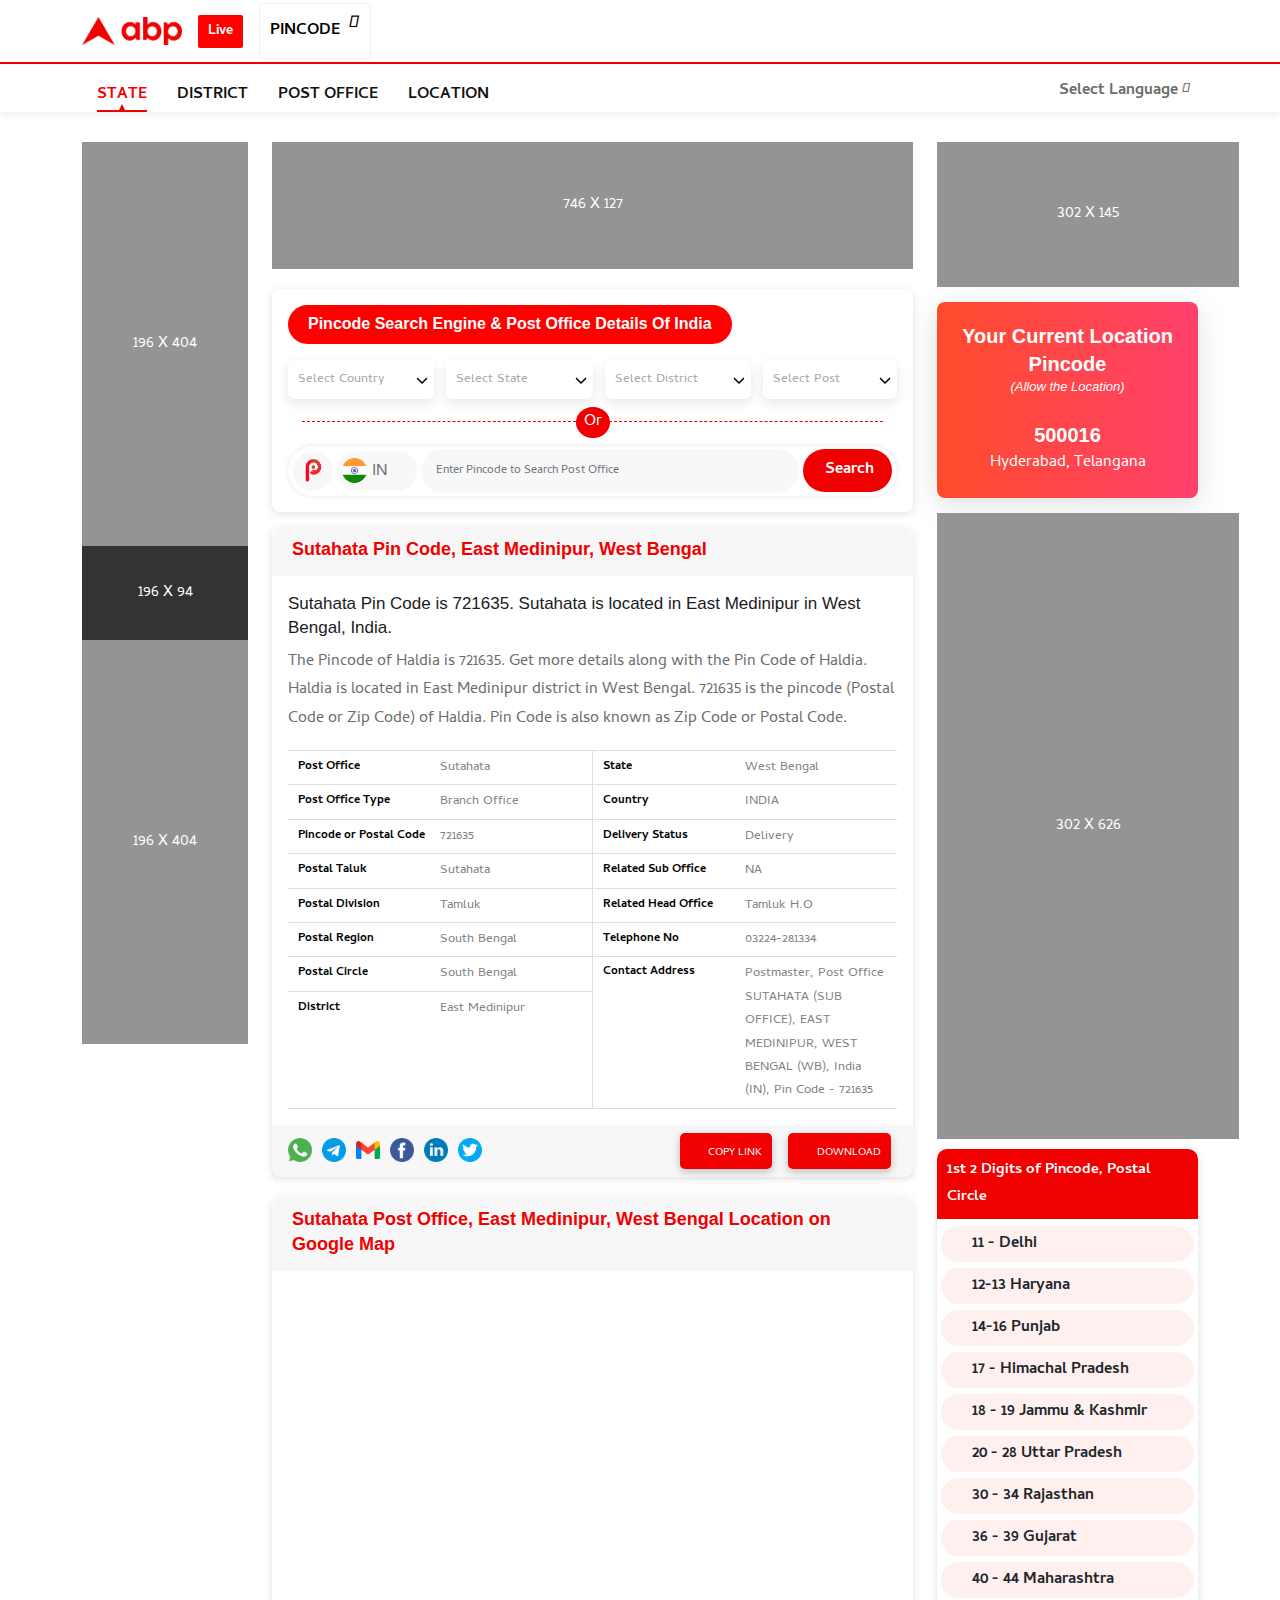
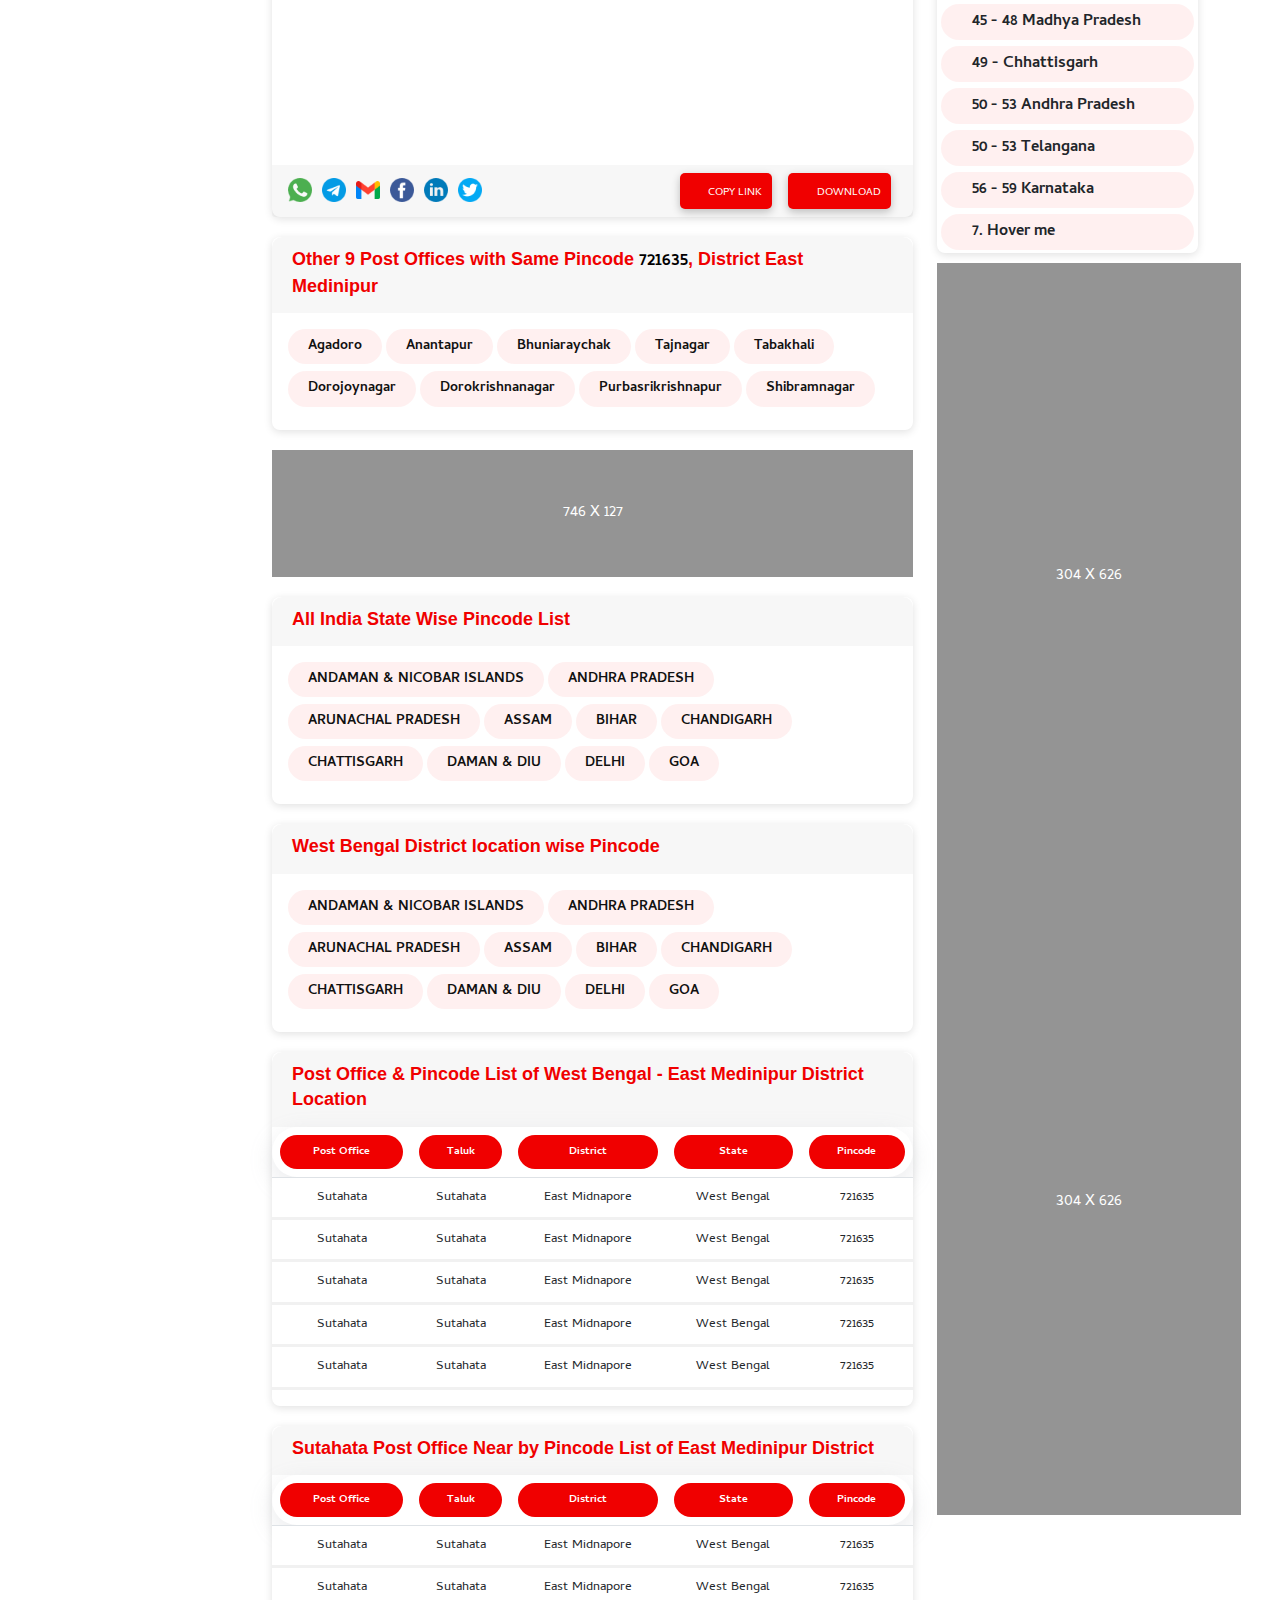
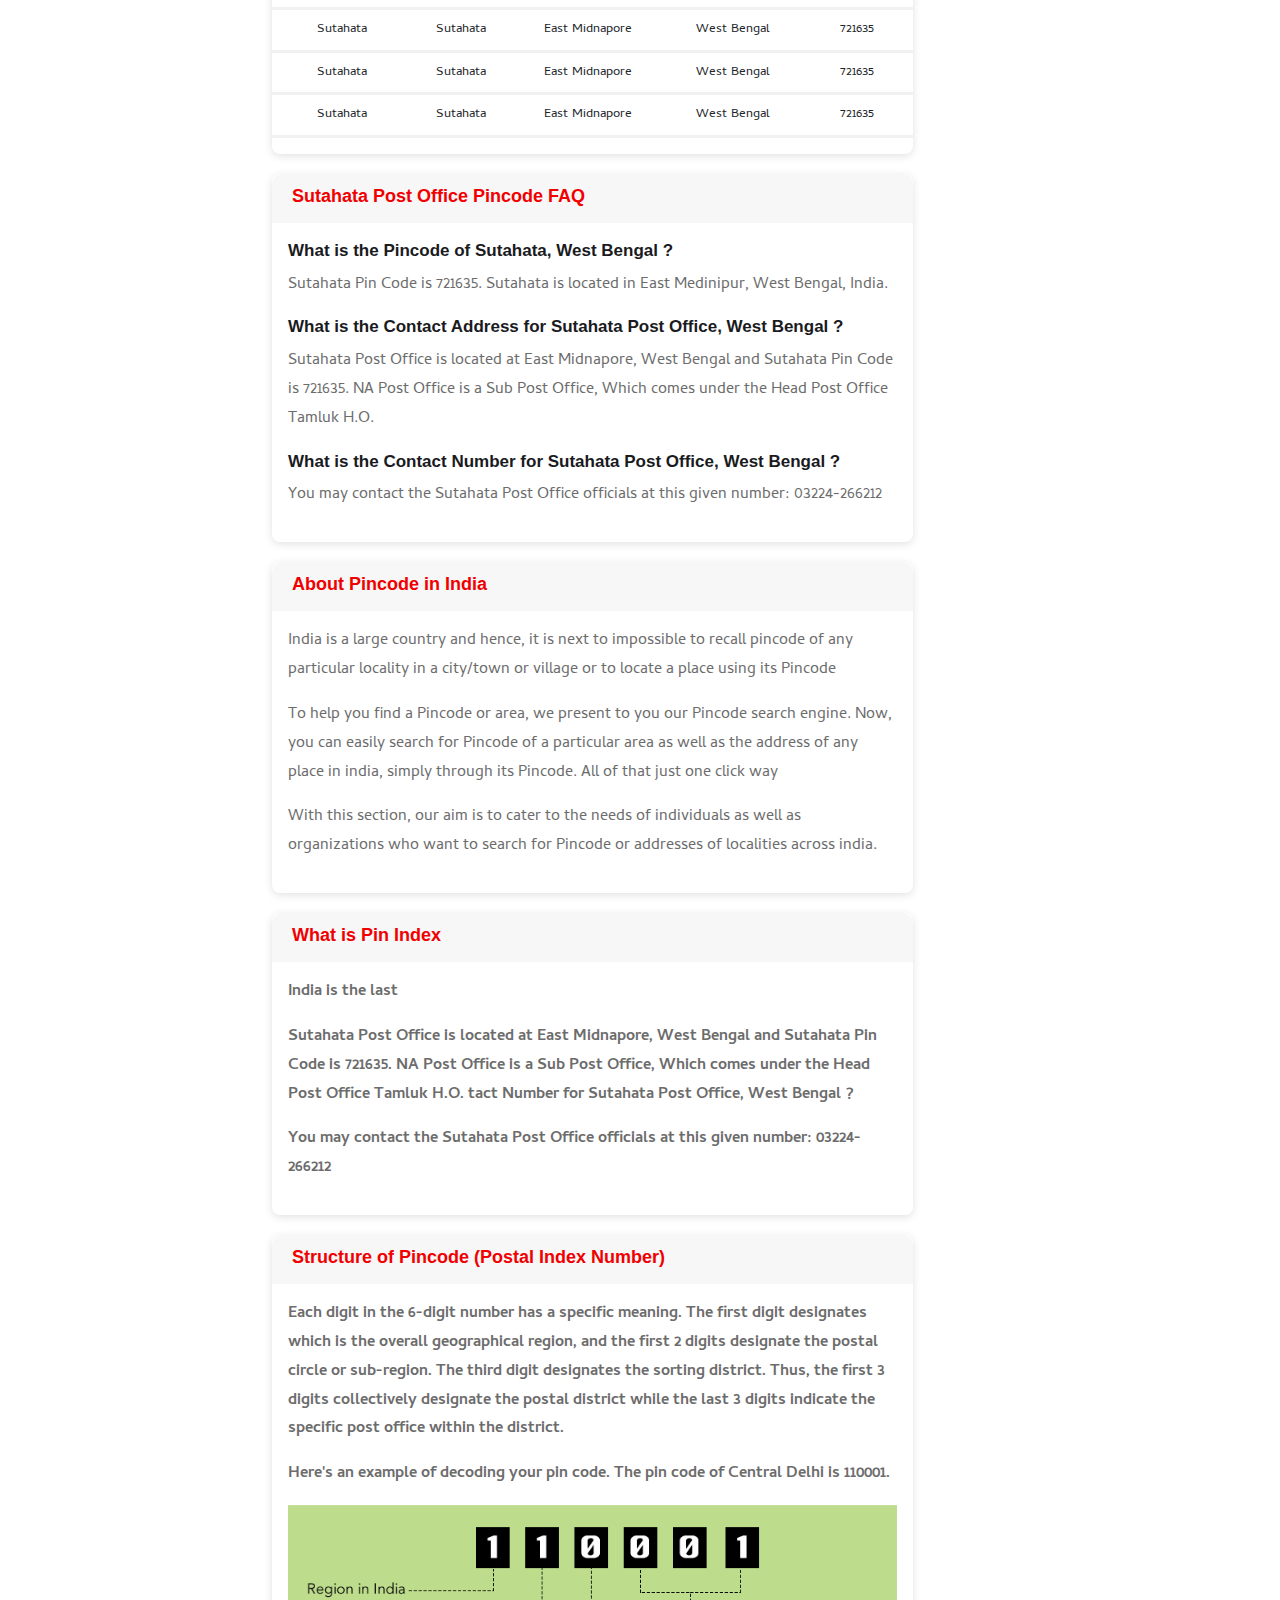
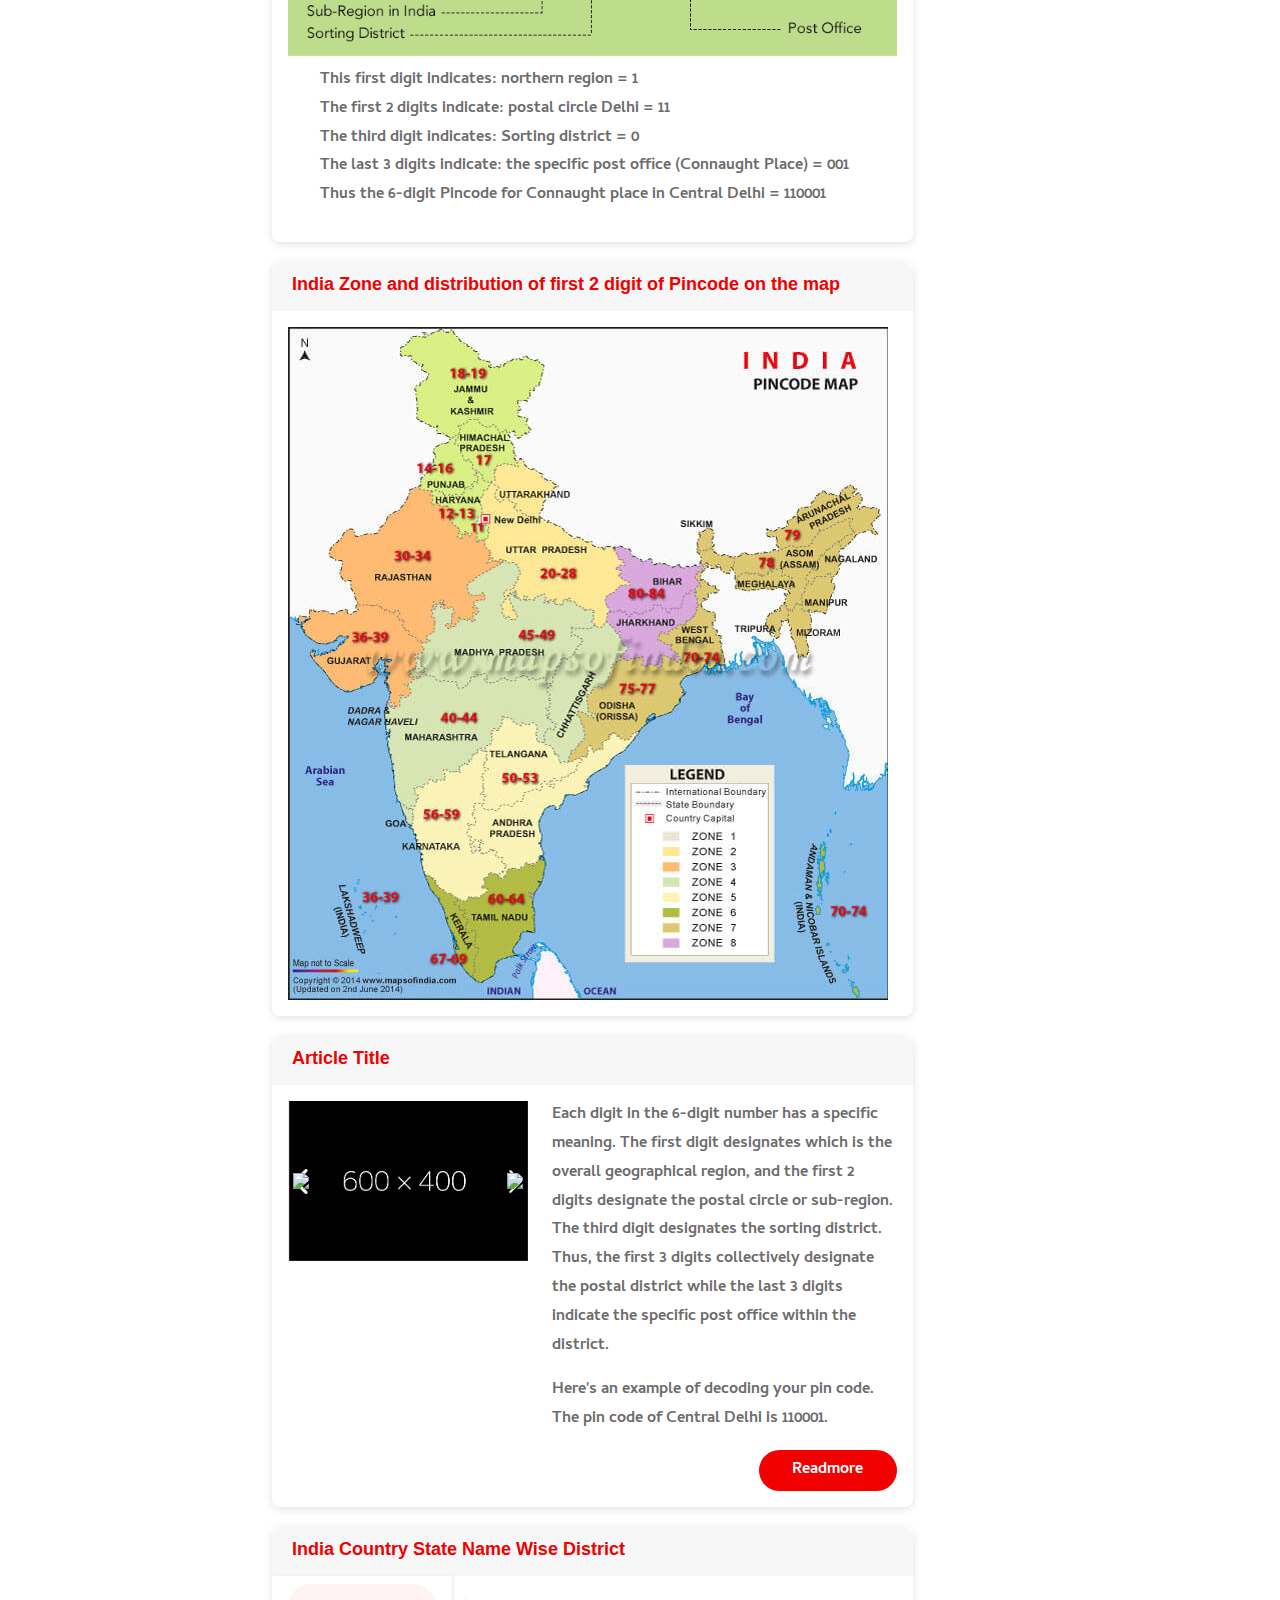
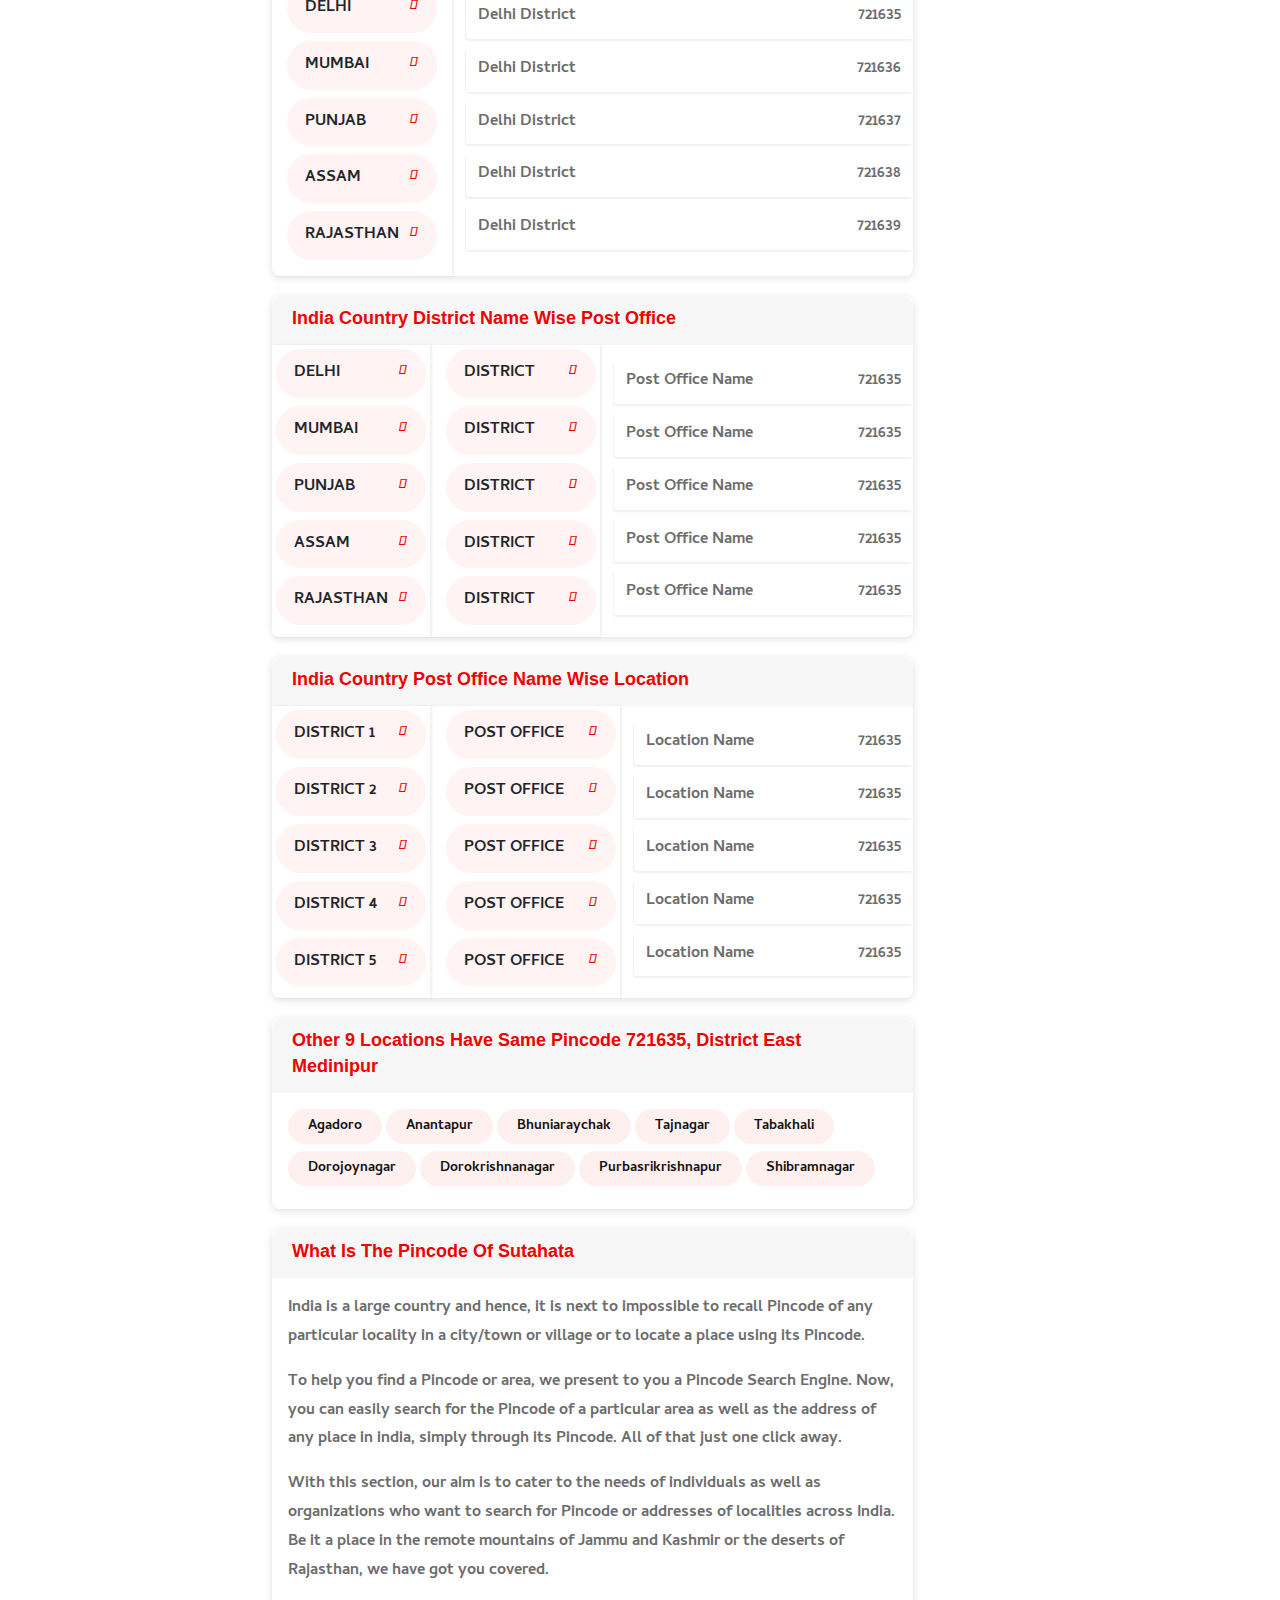
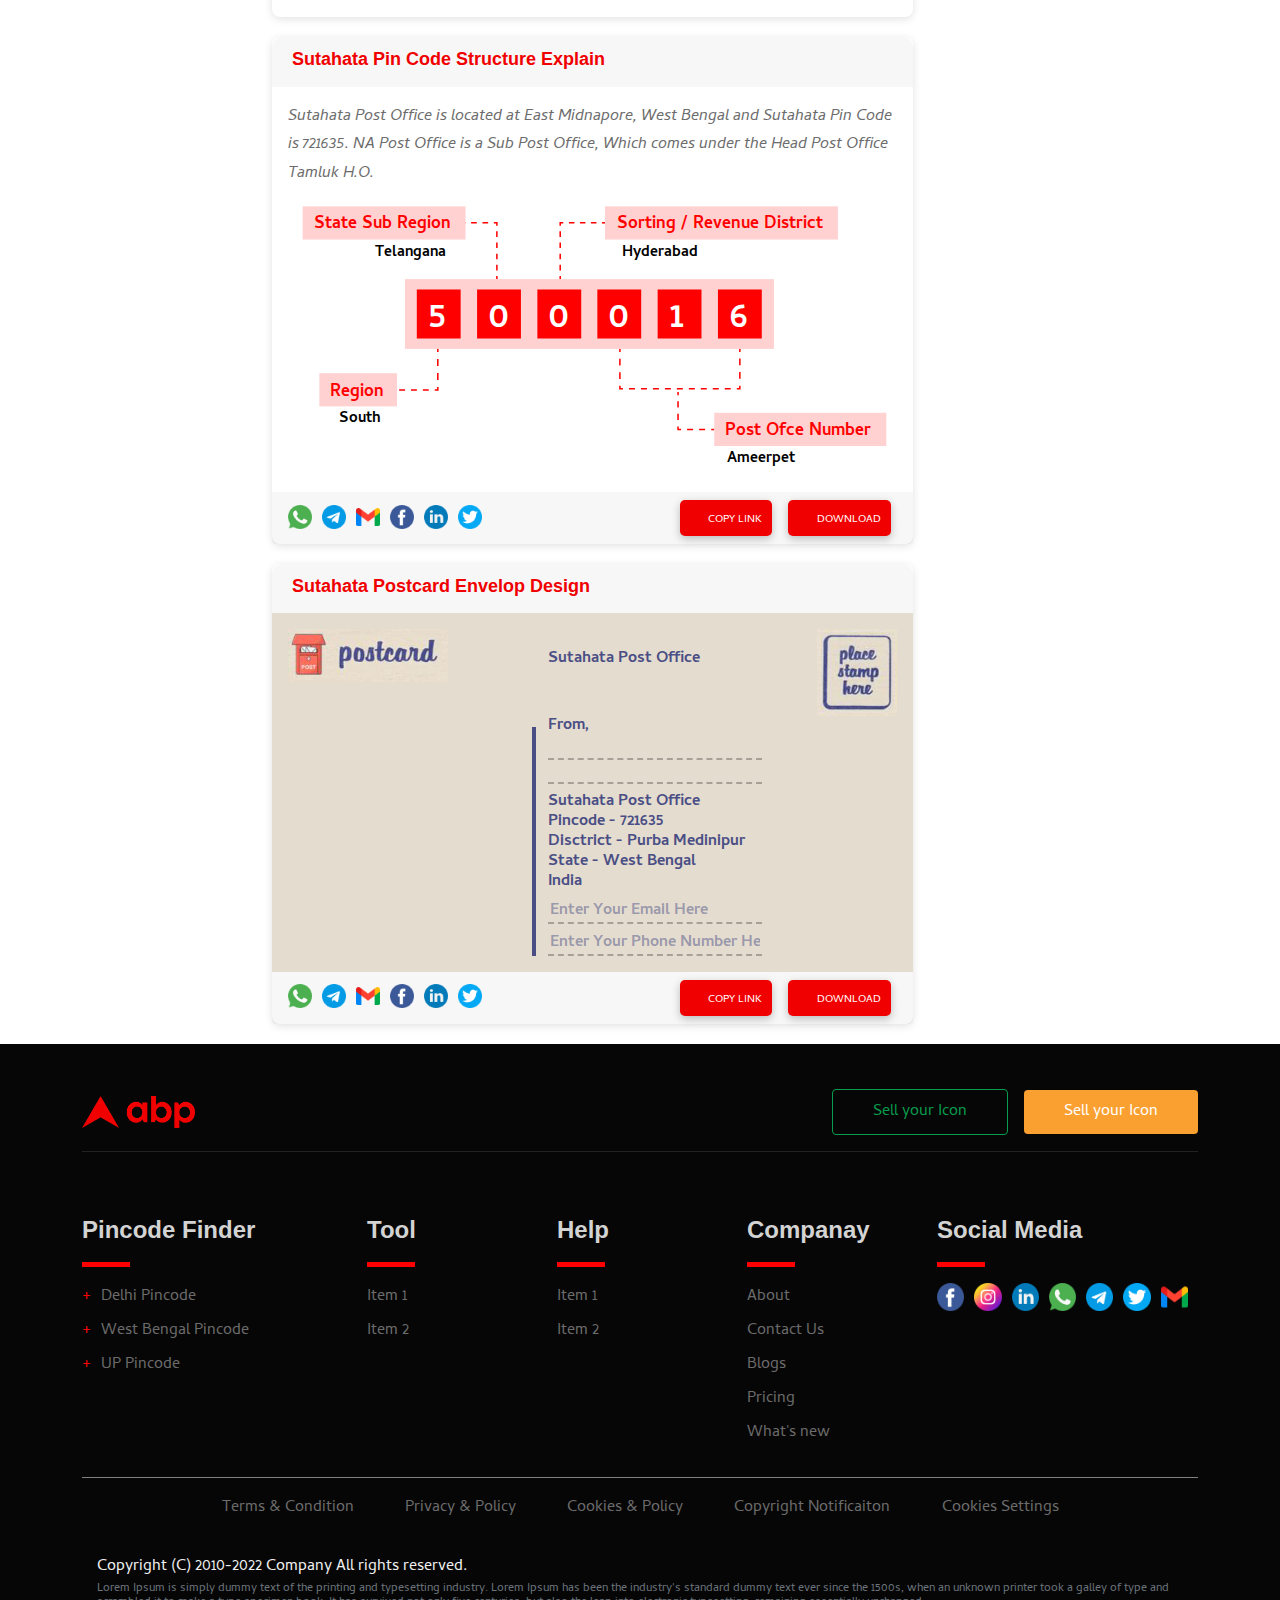
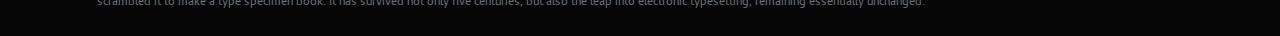
==== commit 93e8e2ff: "mobile res" ====
--- a/index.html
+++ b/index.html
@@ -61,18 +61,18 @@
     <div class="navbar-area">
         <!-- Menu For Mobile Device -->
         <div class="mobile-nav">
-            <div class="logo" style="display: flex;">
+            <!-- <div class="logo" style="display: flex;">
                 <a href="https://livepincode.com/">
-                    <img src="./Home abp_files/navbar-logo.png" class="logo-one logo-mob" alt="Logo">
+                    <img src="./Home abp_files/logo.png" class="logo-one logo-mob" alt="Logo">
                 </a>
-                <div class="live-btn-area" style="    margin-top: -1rem;
-                margin-left: 1rem;">
+                <div class="live-btn-area" style="margin-top: -0.8rem;
+                margin-left: 0.5rem;">
                     <div class="live-btn">
                         <span>Live</span>
                     </div>
                 </div>
 
-                <div class="dropdown" style="display:flex;margin-top: -1rem;height:2.25rem;">
+                <div class="dropdown" style="display:flex;margin-top: -0.8rem;height:2.25rem;">
                     <button class="dropbtn" style="display:flex;align-items:center">Pin Code<img
                             src="./Home abp_files/down.png" style="height:15px"></button>
                     <div class="dropdown-content" style="margin-top: 1rem;">
@@ -83,6 +83,29 @@
                 </div>
 
             </div>
+
+            <div class="main-nav-mob f-flex justify-content-between align-items-center">
+                <div class="left-main-nav-mob d-flex justify-content-center align-items-center">
+
+                </div>
+            </div> -->
+
+            <!-- <div class="d-flex justify-content-start align-items-center container">
+                <div class="main-logo d-flex align-items-center">
+                    <a href="https://livepincode.com/">
+                        <img src="./Home abp_files/logo.png" class="logo-img" alt="Logo">
+                    </a>
+                    <div class="logo-btn-area">
+                        <div class="live-btn">
+                            <span>Live</span>
+                        </div>
+                    </div>
+                </div>
+                <div class="pincode-select-mob">
+                    <button class="dropbtn gradient-text">PinCode<i
+                        class="fa-solid fa-sort-down ms-2 dropdown-icon"></i></button>
+                </div>
+            </div> -->
 
         </div>
 
@@ -100,110 +123,44 @@
                     </div>
 
 
-                    <div class="dropdown large-view-only">
+                    <div class="dropdown">
                         <button class="dropbtn gradient-text">PinCode<i
                                 class="fa-solid fa-sort-down ms-2 dropdown-icon"></i></button>
                         <div class="dropdown-content pincode-dropdown">
                             <div
                                 class="d-flex justify-content-center-align-items-center flag-dropdown flex-wrap pincode-dropdown-options">
 
-
-                            </div>
-                        </div>
-                    </div>
-
-                    <div class="collapse navbar-collapse mean-menu" id="navbarSupportedContent"
-                        style="display: block; justify-content: flex-end;">
-                        <ul class="navbar-nav m-auto" style="display:none">
-                            <li class="nav-item">
-                                <a href="https://livepincode.com/#" class="nav-link active">
-                                    STATE
-                                </a>
-                            </li>
-                            <li class="nav-item">
-                                <a href="https://livepincode.com/#" class="nav-link">
-                                    DISTRICT
-                                </a>
-                            </li>
-                            <li class="nav-item">
-                                <a href="https://livepincode.com/#" class="nav-link">
-                                    POST OFFICE
-                                </a>
-                            </li>
-                            <li class="nav-item">
-                                <a href="https://livepincode.com/#" class="nav-link">
-                                    LOCATION
-                                </a>
-                            </li>
-
-                            <li class="mobile-select-language">
-                                <div class="selectpicker">
-                                    <i class="fa fa-globe" aria-hidden="true" style="margin-right:-12px"></i>
-                                    <select class="form-control-select bg-trans" data-width="fit"
-                                        style="font-size:.75rem;appearance: none;">
-                                        <option
-                                            data-content="&lt;span class=&quot;flag-icon flag-icon-us&quot;&gt;&lt;/span&gt; English">
-                                            Select Language</option>
-                                        <option
-                                            data-content="&lt;span class=&quot;flag-icon flag-icon-us&quot;&gt;&lt;/span&gt; English">
-                                            English</option>
-                                        <option
-                                            data-content="&lt;span class=&quot;flag-icon flag-icon-mx&quot;&gt;&lt;/span&gt; Español">
-                                            Español</option>
-                                    </select>
-                                    <i class="fa-solid fa-chevron-down"></i>
-                                </div>
-                            </li>
-                            <li class="mobile-social-icon">
-
-                                <a href="https://livepincode.com/#" target="_blank"><i class="fa fa-envelope"
-                                        aria-hidden="true"></i></a>
-
-                                <a href="https://livepincode.com/#" target="_blank">
-                                    <i class="fa fa-whatsapp" aria-hidden="true"></i>
-                                </a>
-
-                                <a href="https://livepincode.com/#" target="_blank"><i class="fa fa-twitter"
-                                        aria-hidden="true"></i></a>
-
-                                <a href="https://livepincode.com/#" target="_blank"><i class="fa fa-facebook"
-                                        aria-hidden="true"></i>
-                                </a>
-
-                                <a href="https://livepincode.com/#" target="_blank"><i
-                                        class="fa fa-youtube-play" aria-hidden="true"></i></a>
-
-                            </li>
-                        </ul>
-
-                        <div class="side-nav d-in-line align-items-center">
-                            <div class="side-item">
-                                <ul class="social-link">
-                                    <li>
-                                        <a href="https://livepincode.com/#" target="_blank"><i
-                                                class="fa fa-envelope" aria-hidden="true"></i></a>
-                                    </li>
-                                    <li>
-                                        <a href="https://livepincode.com/#" target="_blank">
-                                            <i class="fa fa-whatsapp" aria-hidden="true"></i>
-                                        </a>
-                                    </li>
-                                    <li>
-                                        <a href="https://livepincode.com/#" target="_blank"><i
-                                                class="fa fa-twitter" aria-hidden="true"></i></a>
-                                    </li>
-                                    <li>
-                                        <a href="https://livepincode.com/#" target="_blank"><i
-                                                class="fa fa-facebook" aria-hidden="true"></i>
-                                        </a>
-                                    </li>
-                                    <li>
-                                        <a href="https://livepincode.com/#" target="_blank"><i
-                                                class="fa fa-youtube-play" aria-hidden="true"></i></a>
-                                    </li>
-                                </ul>
-
-                            </div>
+                            </div>
+                        </div>
+                    </div>
+
+                    <div class="side-nav d-in-line align-items-center">
+                        <div class="side-item">
+                            <ul class="social-link">
+                                <li>
+                                    <a href="https://livepincode.com/#" target="_blank"><i class="fa fa-envelope"
+                                            aria-hidden="true"></i></a>
+                                </li>
+                                <li>
+                                    <a href="https://livepincode.com/#" target="_blank">
+                                        <i class="fa fa-whatsapp" aria-hidden="true"></i>
+                                    </a>
+                                </li>
+                                <li>
+                                    <a href="https://livepincode.com/#" target="_blank"><i class="fa fa-twitter"
+                                            aria-hidden="true"></i></a>
+                                </li>
+                                <li>
+                                    <a href="https://livepincode.com/#" target="_blank"><i class="fa fa-facebook"
+                                            aria-hidden="true"></i>
+                                    </a>
+                                </li>
+                                <li>
+                                    <a href="https://livepincode.com/#" target="_blank"><i class="fa fa-youtube-play"
+                                            aria-hidden="true"></i></a>
+                                </li>
+                            </ul>
+
                         </div>
                     </div>
                 </nav>
@@ -215,7 +172,7 @@
         <div class="main-nav">
             <div class="container">
                 <nav class="container-max-2 navbar navbar-expand-md navbar-light ">
-                    <div class="collapse navbar-collapse mean-menu" id="navbarSupportedContent" style="display: block;">
+                    <div class="menu">
                         <ul class="navbar-nav">
                             <li class="nav-item">
                                 <a href="https://livepincode.com/#" class="nav-link active">
@@ -289,6 +246,10 @@
                         <div class="d-flex justify-content-center align-items-center ad-top">
                             746 X 127
                         </div>
+
+                    </div>
+                    <div class="d-flex justify-content-center align-items-center ad-top-mob">
+                        100% x 100
                     </div>
                     <div class="search-area-container">
                         <div class="main-title">
@@ -299,7 +260,7 @@
 
                         <div class="search-area">
                             <div class="row">
-                                <div class="col-6 col-md-3 mob-mb select-country" style="padding-right:0;">
+                                <div class="col-6 col-md-3 col-sm-2 mob-mb select-country" style="padding-right:0;">
                                     <div class="form-control-select group-select custom-focus" style="padding: 0;">
 
                                         <div class="search-btn-group">
@@ -330,7 +291,7 @@
                                     </div>
                                 </div>
 
-                                <div class="col-6 col-md-3 mob-mb select-state" style="padding-right:0;">
+                                <div class="col-6 col-md-3 col-sm-2 mob-mb select-state" style="padding-right:0;">
                                     <div class="form-control-select group-select custom-focus" style="padding: 0;">
 
                                         <div class="search-btn-group">
@@ -361,7 +322,7 @@
                                     </div>
                                 </div>
 
-                                <div class="col-6 col-md-3 mob-mb select-district" style="padding-right:0;">
+                                <div class="col-6 col-md-3 col-sm-2 mob-mb select-district" style="padding-right:0;">
                                     <div class="form-control-select group-select custom-focus" style="padding: 0;">
 
                                         <div class="search-btn-group">
@@ -391,7 +352,7 @@
 
                                     </div>
                                 </div>
-                                <div class="col-6 col-md-3 mob-mb mob-pr select-post">
+                                <div class="col-6 col-md-3 col-sm-2 mob-mb mob-pr select-post">
                                     <div class="form-control-select group-select custom-focus" style="padding: 0;">
 
                                         <div class="search-btn-group">
@@ -447,12 +408,12 @@
                                 <div class="pincode-middle d-flex align-items-center pincode-input-container">
                                     <input type="search" class="mob-mb form-control line-height border-none"
                                         placeholder="Enter Pincode to Search Post Office" name="uname"
-                                        style="font-size:13px!important; border: none;" id="pincode-input">
+                                        style="font-size:12px !important; border: none;" id="pincode-input">
                                     <i class="fa-solid fa-xmark cross-mark cross-arrow-pincode"></i>
                                 </div>
                                 <div class="pincode-right d-flex align-items-center">
                                     <button class="btn-search d-flex align-items-center" type="button" id="pincode-btn">
-                                        <i class="uil uil-search me-1"></i> Search
+                                        <i class="uil uil-search me-1"></i> <span>Search</span>
                                     </button>
                                 </div>
                                 <div class="pincode-options">
@@ -593,10 +554,12 @@
                                         </div>
                                         <div class="share-icon">
                                             <button class="btn-copy" title="Copy">
-                                                <i class="fa fa-clone me-1" aria-hidden="true"></i> COPY LINK
+                                                <i class="fa fa-clone me-1" aria-hidden="true"></i> <span>COPY
+                                                    LINK</span>
                                             </button>
                                             <button class="btn-download" title="Download">
-                                                <i class="fa fa-download me-1" aria-hidden="true"></i> DOWNLOAD
+                                                <i class="fa fa-download me-1" aria-hidden="true"></i>
+                                                <span>DOWNLOAD</span>
                                             </button>
                                         </div>
                                     </div>
@@ -605,15 +568,8 @@
                             </div>
                         </div>
 
-                        <div class="mobile-view-only">
-                            <div class="row col-12">
-                                <div class="col-6 add-box">
-                                    <img src="./Home abp_files/add-right.png" class="img-fluid">
-                                </div>
-                                <div class="col-6 add-box">
-                                    <img src="./Home abp_files/add-right.png" class="img-fluid">
-                                </div>
-                            </div>
+                        <div class="d-flex justify-content-center align-items-center ad-top-mob">
+                            100% x 100
                         </div>
 
 
@@ -674,10 +630,12 @@
                                         </div>
                                         <div class="share-icon">
                                             <button class="btn-copy" title="Copy">
-                                                <i class="fa fa-clone me-1" aria-hidden="true"></i> COPY LINK
+                                                <i class="fa fa-clone me-1" aria-hidden="true"></i> <span>COPY
+                                                    LINK</span>
                                             </button>
                                             <button class="btn-download" title="Download">
-                                                <i class="fa fa-download me-1" aria-hidden="true"></i> DOWNLOAD
+                                                <i class="fa fa-download me-1" aria-hidden="true"></i>
+                                                <span>DOWNLOAD</span>
                                             </button>
                                         </div>
                                     </div>
@@ -1246,7 +1204,7 @@
                                 data-bs-parent="#accordionPanelsStayOpenExample">
                                 <div class="card-body" style="padding: 0;">
 
-                                    <div class="d-flex justify-content-between align-items-center">
+                                    <div class="d-flex justify-content-between align-items-center wrap-item-mob">
                                         <div class="card-sidebar">
                                             <ul class="list-group list-group-flush name-wise-district">
                                                 <li
@@ -1317,7 +1275,7 @@
                                 data-bs-parent="#accordionPanelsStayOpenExample">
                                 <div class="card-body" style="padding: 0;">
 
-                                    <div class="d-flex justify-content-between align-items-center">
+                                    <div class="d-flex justify-content-between align-items-center wrap-item-mob">
                                         <div class="card-sidebar d-flex justify-content-center align-items-center"
                                             style="padding: 0;">
                                             <ul class="list-group list-group-flush"
@@ -1408,7 +1366,7 @@
                                 data-bs-parent="#accordionPanelsStayOpenExample">
                                 <div class="card-body" style="padding: 0;">
 
-                                    <div class="d-flex justify-content-between align-items-center">
+                                    <div class="d-flex justify-content-between align-items-center wrap-item-mob">
                                         <div class="card-sidebar d-flex justify-content-center align-items-center"
                                             style="padding:0;">
                                             <ul class="list-group list-group-flush"
@@ -1895,10 +1853,12 @@
                                         </div>
                                         <div class="share-icon">
                                             <button class="btn-copy" title="Copy">
-                                                <i class="fa fa-clone me-1" aria-hidden="true"></i> COPY LINK
+                                                <i class="fa fa-clone me-1" aria-hidden="true"></i> <span>COPY
+                                                    LINK</span>
                                             </button>
                                             <button class="btn-download" title="Download">
-                                                <i class="fa fa-download me-1" aria-hidden="true"></i> DOWNLOAD
+                                                <i class="fa fa-download me-1" aria-hidden="true"></i>
+                                                <span>DOWNLOAD</span>
                                             </button>
                                         </div>
                                     </div>
@@ -1996,10 +1956,12 @@
                                         </div>
                                         <div class="share-icon">
                                             <button class="btn-copy" title="Copy">
-                                                <i class="fa fa-clone me-1" aria-hidden="true"></i> COPY LINK
+                                                <i class="fa fa-clone me-1" aria-hidden="true"></i> <span>COPY
+                                                    LINK</span>
                                             </button>
                                             <button class="btn-download" title="Download">
-                                                <i class="fa fa-download me-1" aria-hidden="true"></i> DOWNLOAD
+                                                <i class="fa fa-download me-1" aria-hidden="true"></i>
+                                                <span>DOWNLOAD</span>
                                             </button>
                                         </div>
                                     </div>
@@ -2015,6 +1977,9 @@
                 <div class="col-12 col-md-3">
                     <div class="d-flex justify-content-center align-items-center ad-right">
                         302 X 145
+                    </div>
+                    <div class="d-flex justify-content-center align-items-center ad-top-mob">
+                        100% x 100
                     </div>
                     <div class="location-box">
                         <h4> Your Current Location Pincode </h4>
@@ -2026,6 +1991,9 @@
                     </div>
                     <div class="d-flex justify-content-center align-items-center ad-right-2">
                         302 X 626
+                    </div>
+                    <div class="d-flex justify-content-center align-items-center ad-top-mob">
+                        100% x 100
                     </div>
                     <div class="right-card">
                         <div class="card">
--- a/Home abp_files/meanmenu.css
+++ b/Home abp_files/meanmenu.css
@@ -1,4 +1,5 @@
 .mean-container .mean-bar {
+    display: none;
 	float: left;
 	width: 100%;
 	position: absolute;
@@ -6,7 +7,7 @@
 	padding: 20px 0 0;
 	z-index: 999;
 	border-bottom: 1px solid rgba(0, 0, 0, 0.03);
-	height: 55px;
+	height: 62px;
 }
 .mean-container a.meanmenu-reveal {
 	width: 35px;
@@ -312,7 +313,7 @@
         font-size: 20px;
     }
     .mean-container .mean-bar {
-        background-color:#242424 ;
+        background-color:#fff ;
         padding: 0;
     }
     .mean-container a.meanmenu-reveal {
@@ -328,7 +329,4 @@
     .mobile-nav nav .navbar-nav .nav-item a i {
         display: none;
     }
-    .main-nav {
-        display: none !important;
-    }
 }--- a/Home abp_files/style.css
+++ b/Home abp_files/style.css
@@ -196,7 +196,7 @@
   background: #fff;
   border-radius: 7px;
   box-shadow: 0 10px 25px rgba(0,0,0,0.1);
-  z-index: 100;
+  z-index: 1000;
 }
 .wrapper.active .content{
   display: block;
@@ -615,15 +615,26 @@
   color: #111;
 }
 
-.mean-menu {
+.menu {
+  display: flex;
+  width: 100%;
   justify-content: space-between;
+}
+.side-nav {
+  position: absolute;
+  top: 15px;
+  right: 8px;
+  z-index: 100;
+}
+.container-max-2 {
+  position: relative;
 }
 
 .selectpicker {
   border: 1px solid gray;
   padding: 0.25rem 0.5rem;
   border-radius: 5px;
-
+  margin-top: 7px;
 }
 .selectpicker p {
   font-weight: 700;
@@ -638,14 +649,13 @@
   max-height: 150px;
   overflow-y: scroll;
   width: 100%;
-
   top: 25px;
   left: 0;
   border-radius: 4px;
   background-color: #fff;
   box-shadow: 0px 8px 16px 0px rgb(0 0 0 / 20%)  !important;
   transition: display 0.4s ease-in;
-  z-index: 1;
+  z-index: 1000;
 }
 .select-language-content::-webkit-scrollbar{
   width: 7px;
@@ -3391,6 +3401,7 @@
   padding:5px 10px;
   display: inline;
   border-radius: 2px;
+  font-size: 14px;
   cursor: pointer;
   font-weight: 800;
 }
@@ -3731,6 +3742,13 @@
   background-color: #333;
   color: #fff;
 }
+.ad-top-mob {
+  display: none !important;
+  width: 100%;
+  height: 100px;
+  background-color: rgb(148, 148, 148);
+  color: #fff;
+}
 .ad-right {
   width: 302px;
   height: 145px;
@@ -3898,7 +3916,7 @@
 
 
   .title-secondary{
-    font-size: 12px;
+    font-size: 14px;
   }
   .slider-text {
     margin-top: 1rem;
@@ -3978,9 +3996,6 @@
     font-size: 10px !important;
   }
 
-  .top-nav {
-    border-bottom: none;
-  }
 
   .card-body {
     padding: .5rem;
--- a/Home abp_files/responsive.css
+++ b/Home abp_files/responsive.css
@@ -49,12 +49,132 @@
   /* Navbar CSS */
   .mobile-nav  .logo .logo-mob{
     max-width: 110px;
-    height: 25px;
-    margin-top: -30px;
+    height: 18px;
+    margin-top: -20px;
   }
   .mobile-nav .logo .logo-two {
     display: none;
   }
+  .wrap-item-mob {
+    flex-wrap: wrap;
+  }
+
+  .main-logo {
+    width: 100px;
+    height: 50px;
+    margin-right: 40px;
+  }
+  .main-logo a {
+    display: inline-block;
+    margin-right: 8px;
+  }
+  .logo-btn-area {
+    background-color: #f00;
+    color:white;
+    padding:2px 10px;
+    display: inline;
+    border-radius: 2px;
+    font-size: 14px;
+    cursor: pointer;
+    font-weight: 800;
+  }
+  .logo-one {
+    width: 47px;
+    height: 36px;
+  }
+  .menu {
+    display: flex;
+    width: 100%;
+    justify-content: space-between;
+  }
+  .navbar-nav {
+    flex-direction: row !important;
+  }
+  .navbar-brand {
+    margin-right: 0.4rem;
+  }
+  .live-btn-area .live-btn {
+    padding: 3px 10px;
+  }
+  .main-nav nav .navbar-nav .nav-item a {
+    font-size: 12px;
+    margin: 0 8px;
+  }
+  #select-language-text {
+    display: none;
+  }
+  .selectpicker {
+    margin-top: 12px;
+  }
+  .selectpicker i.fa-chevron-down {
+    display: none;
+  }
+  .select-language-content {
+    width: 100px;
+    left: auto;
+    right: 0;
+  }
+  .main-title .title {
+    font-size: 12px !important;
+  }
+  .btn-search i {
+    font-size: 12px;
+  }
+  .btn-search span {
+    display: none;
+  }
+  .country-pincode-search {
+    width: 65px;
+  }
+  .country-pincode-item p {
+    font-size: 12px;
+  }
+  .pincode-middle input {
+    font-size: 12px !important;
+  }
+  .select-state, .select-post, .select-country, .select-district {
+    width: 48%;
+  }
+  .btn-copy span, .btn-download span {
+    display: none;
+  }
+  .card-body h5{
+    font-size: 15px;
+  }
+  .card-inline-list ul li a {
+    font-size: 12px;
+  }
+
+  .navbar {
+    justify-content: start;
+  }
+  .dropdown-content {
+    display: none;
+    width: 180px;
+  }
+  .flag-dropdown-col {
+    width: 100%;
+  }
+  .flag-dropdown-item {
+    padding: 7px 10px;
+  } 
+  .flag-dropdown-item span {
+    font-size: 12px;
+  } 
+
+  .ad-right, .ad-right-2, .ad-right-3 {
+    display: none !important;
+  }
+  .ad-top-mob {
+    display: flex !important;
+  }
+  .footer-button-secondary button {
+    font-size: 14px;
+  }
+  .footer-button button {
+    font-size: 14px;
+  }
+
   .d-in-line {
     display: none;
   }
@@ -92,6 +212,16 @@
   }
   /* Navbar CSS End */
   /* Main Banner CSS */
+
+  .dropbtn {
+    padding: 0px 8px;
+    font-size: 12px;
+  }
+  .dropdown img {
+    margin-left: 6px;
+    margin-bottom: 2px;
+    width: 14px;
+}
   .banner-content {
     padding-top: 110px;
     padding-bottom: 20px;
@@ -1343,6 +1473,10 @@
     height: 50px;
     padding: 0 0 0 15px;
   }
+  .side-nav {
+    display: none;
+  }
+
   .search-overlay .search-form form button {
     position: absolute;
     right: 5px;
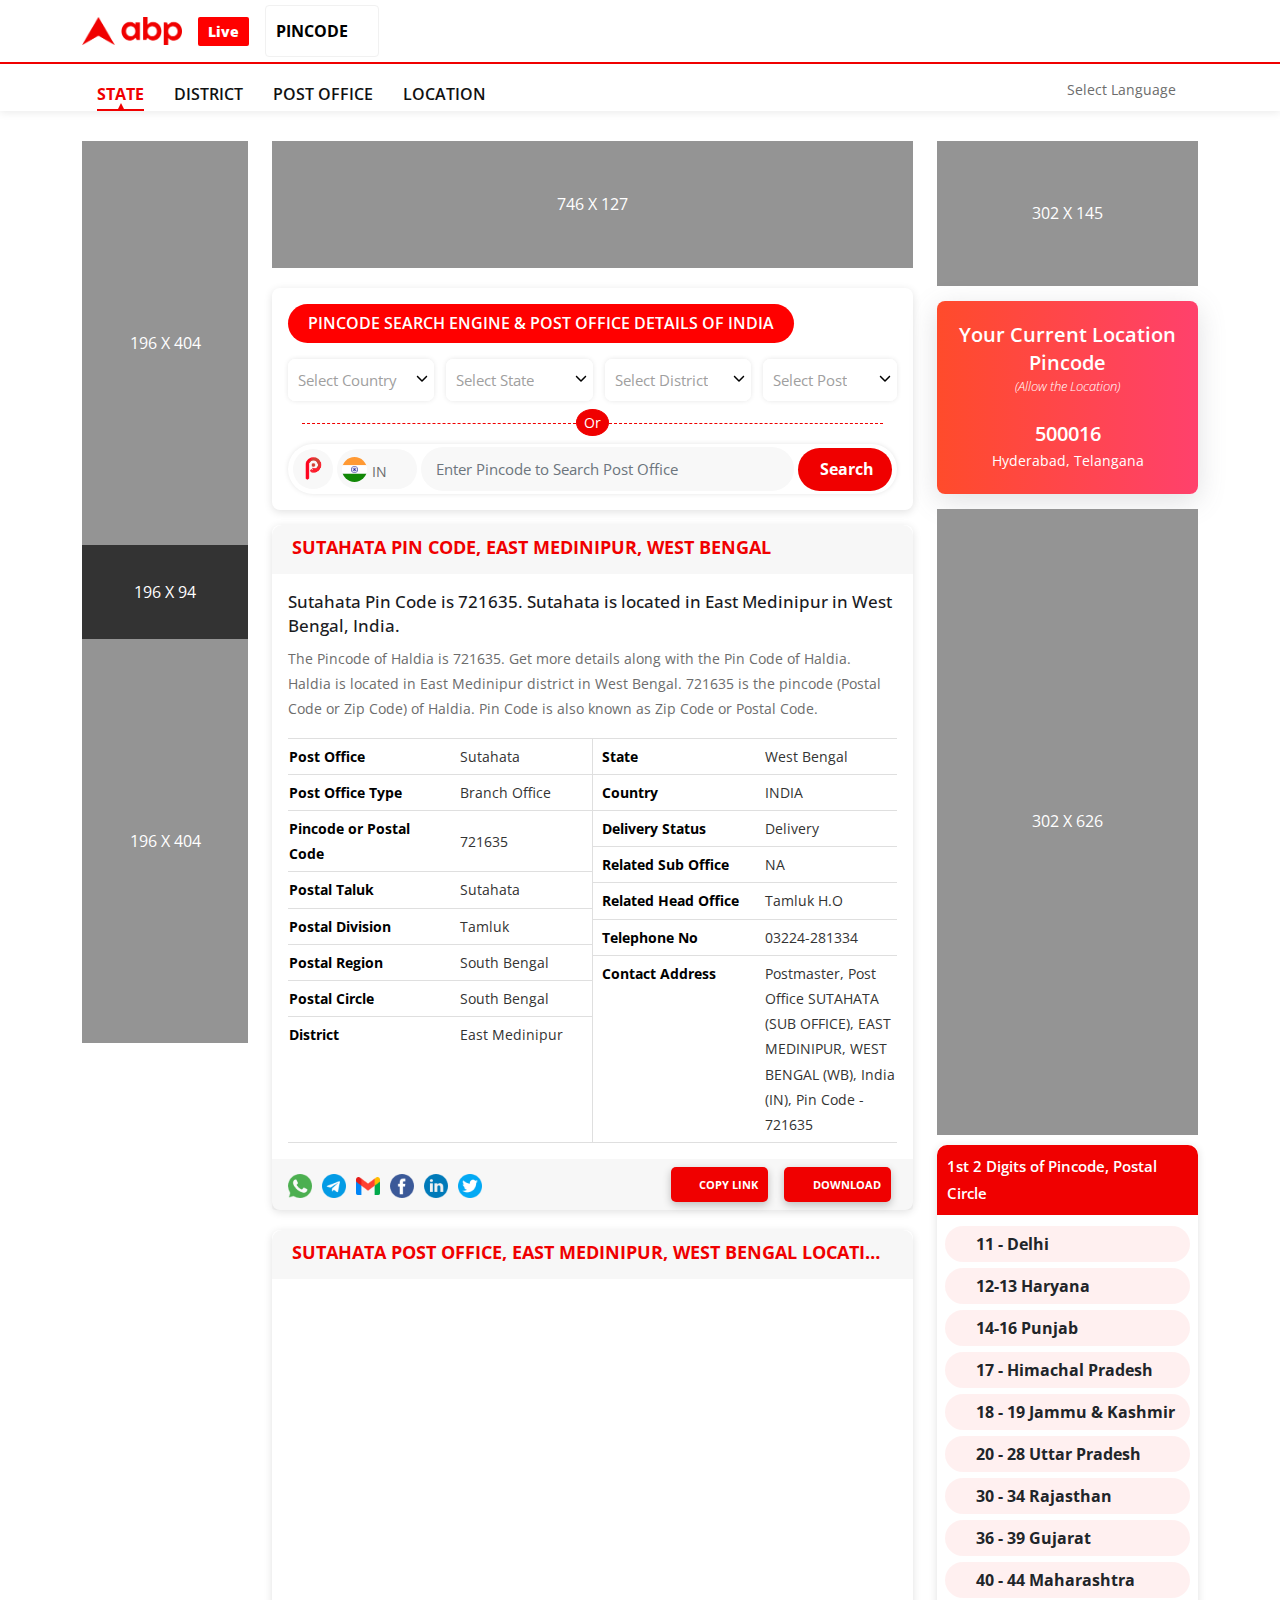
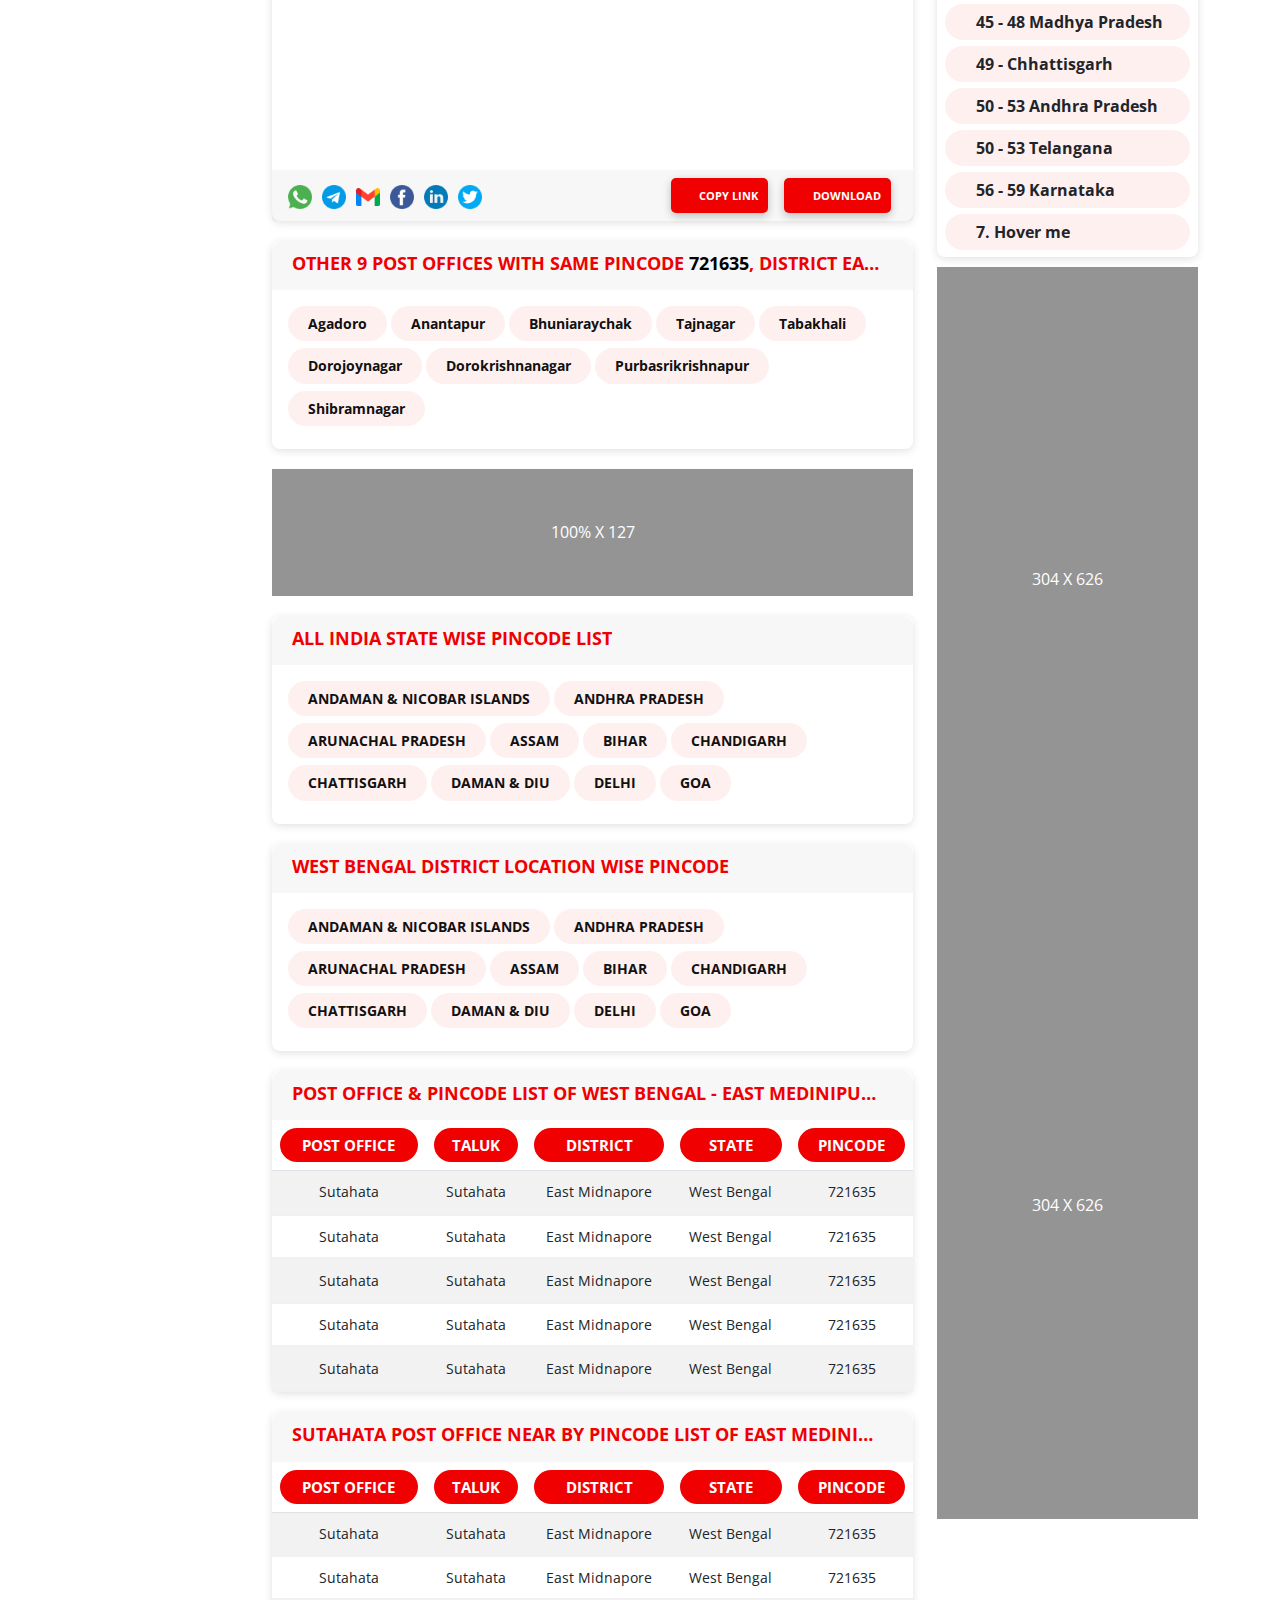
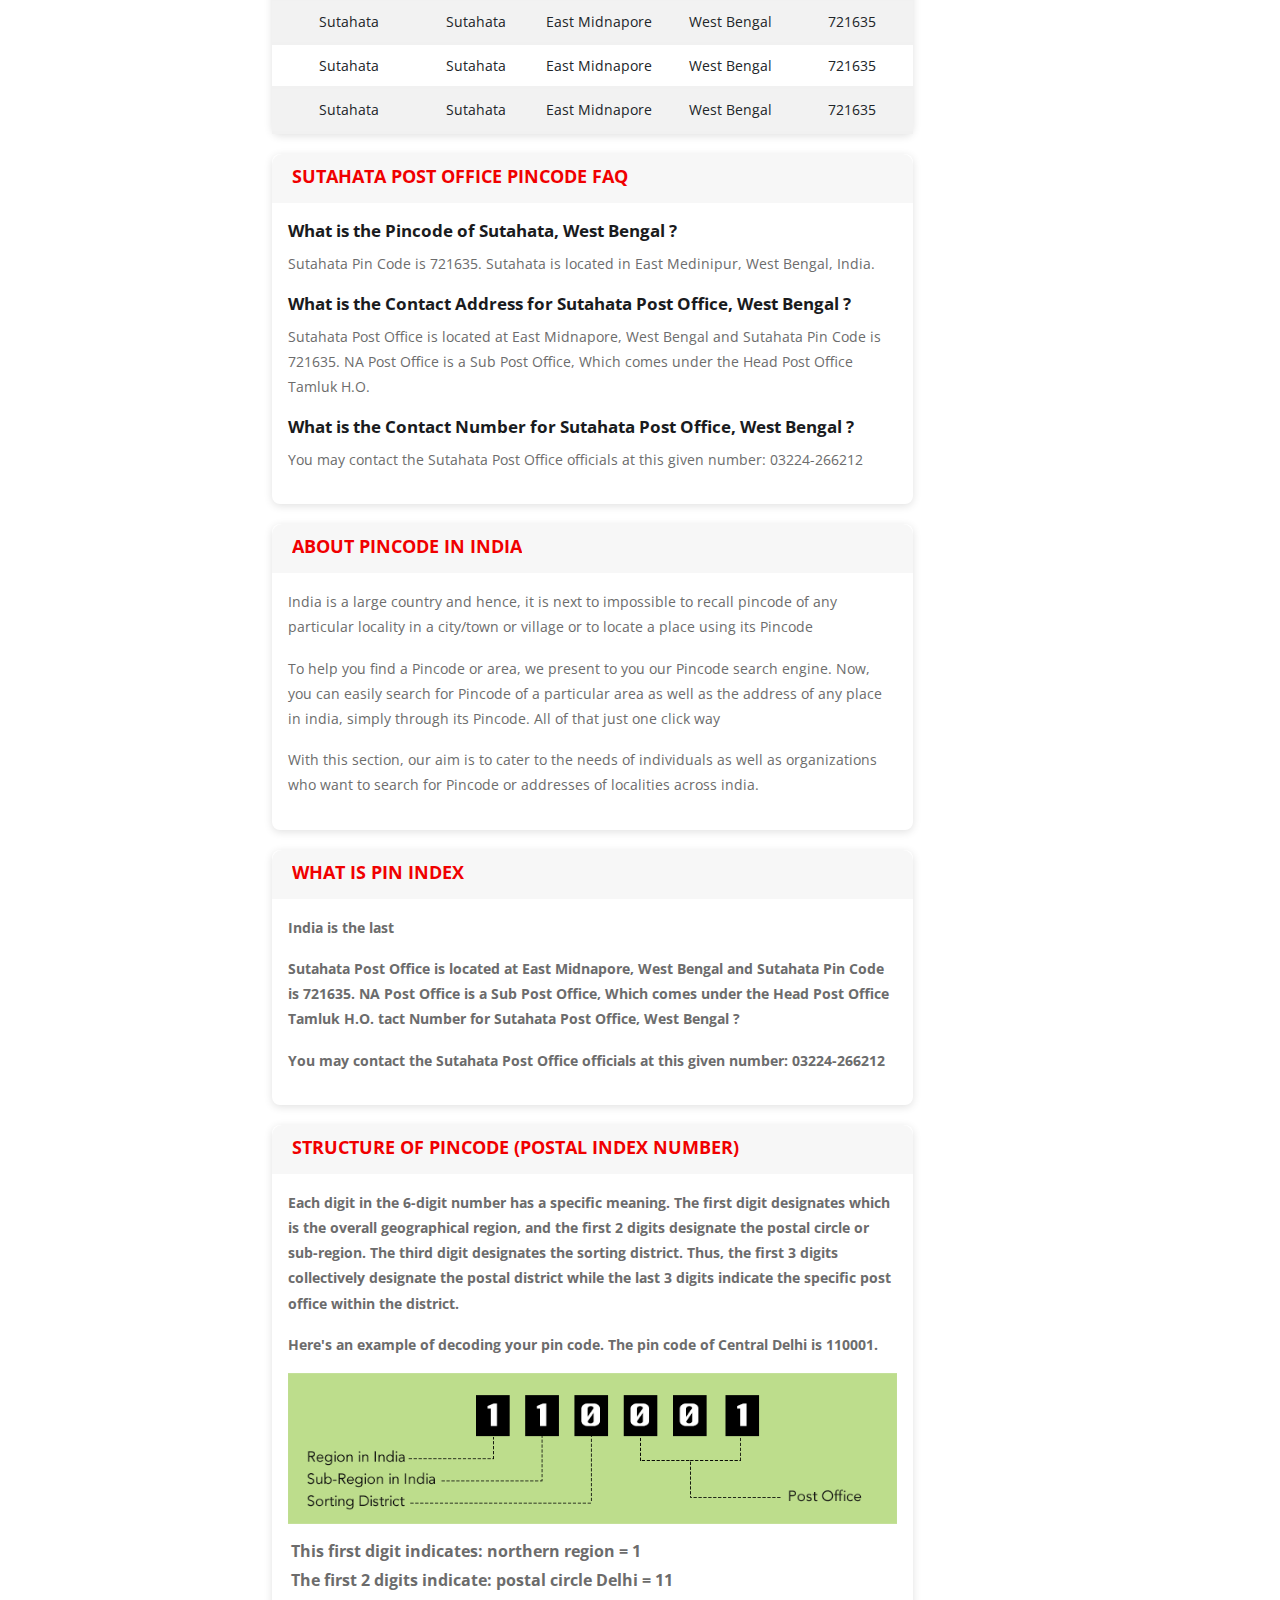
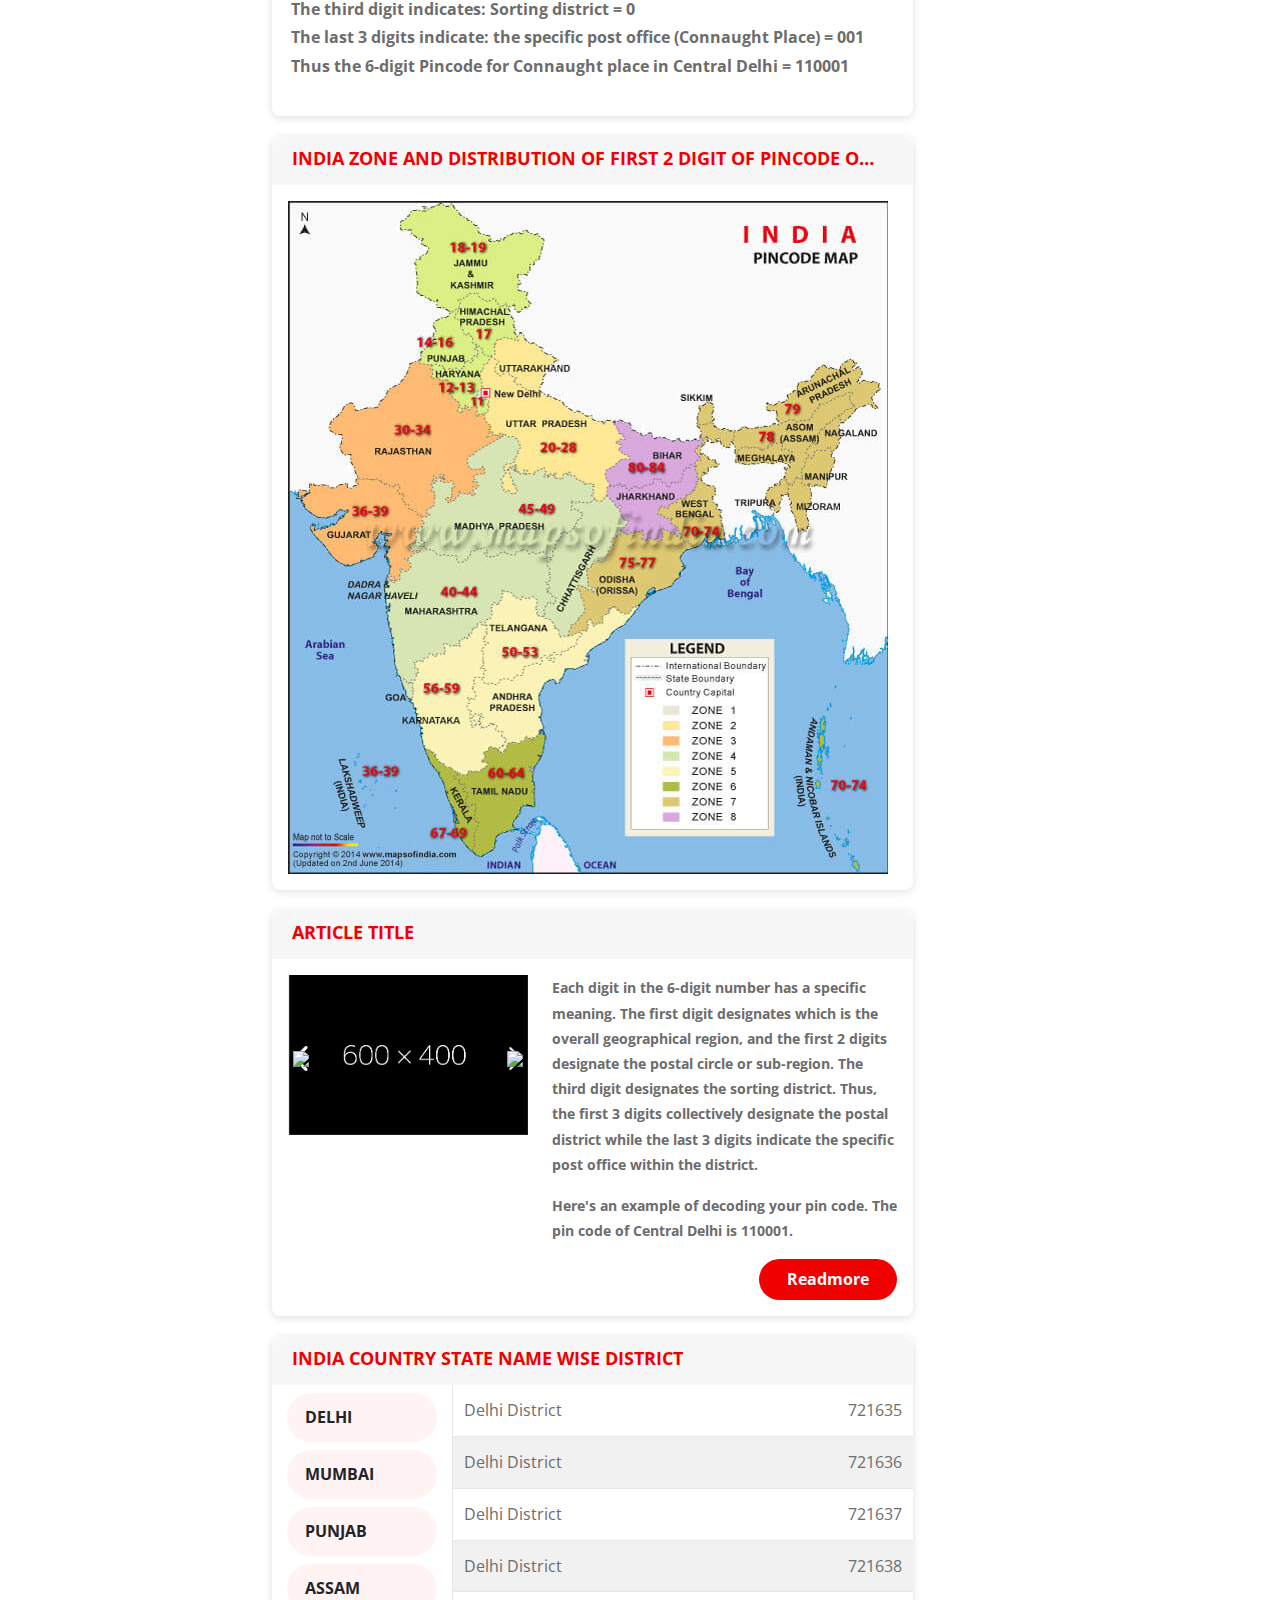
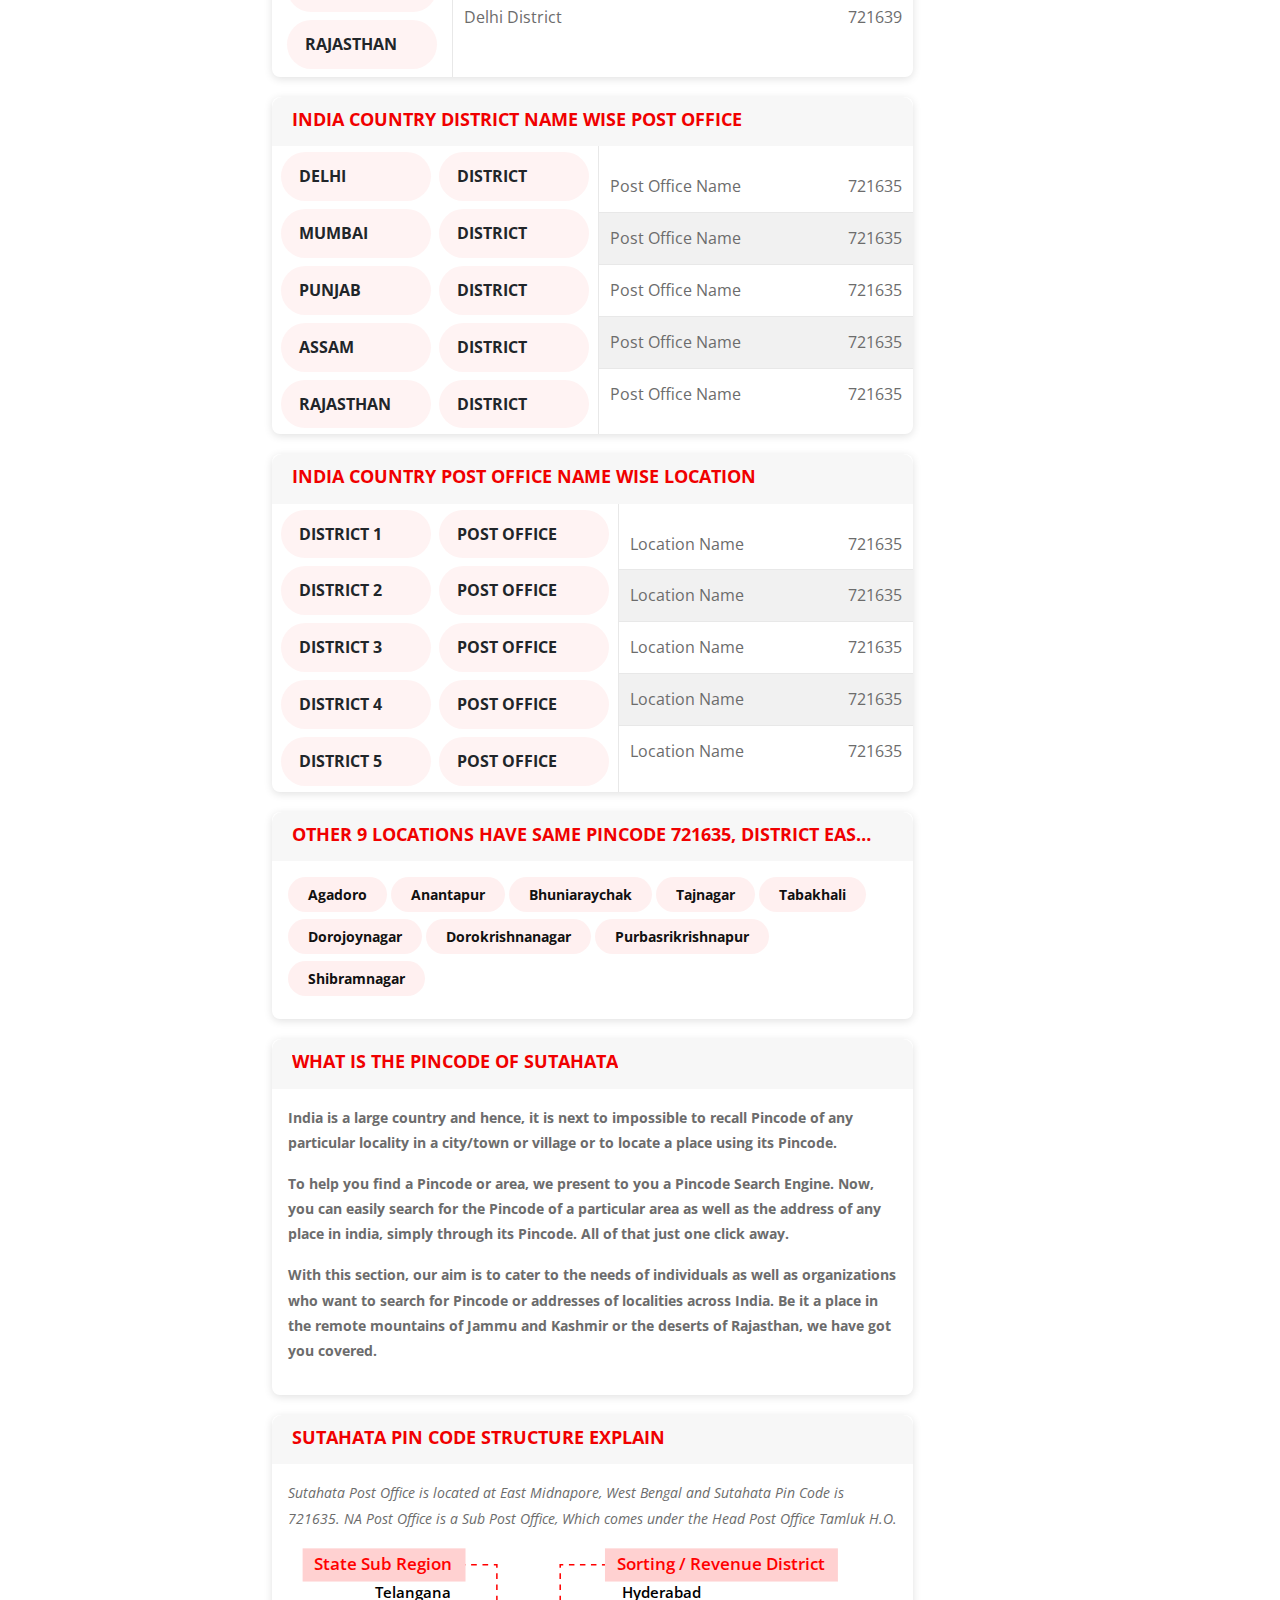
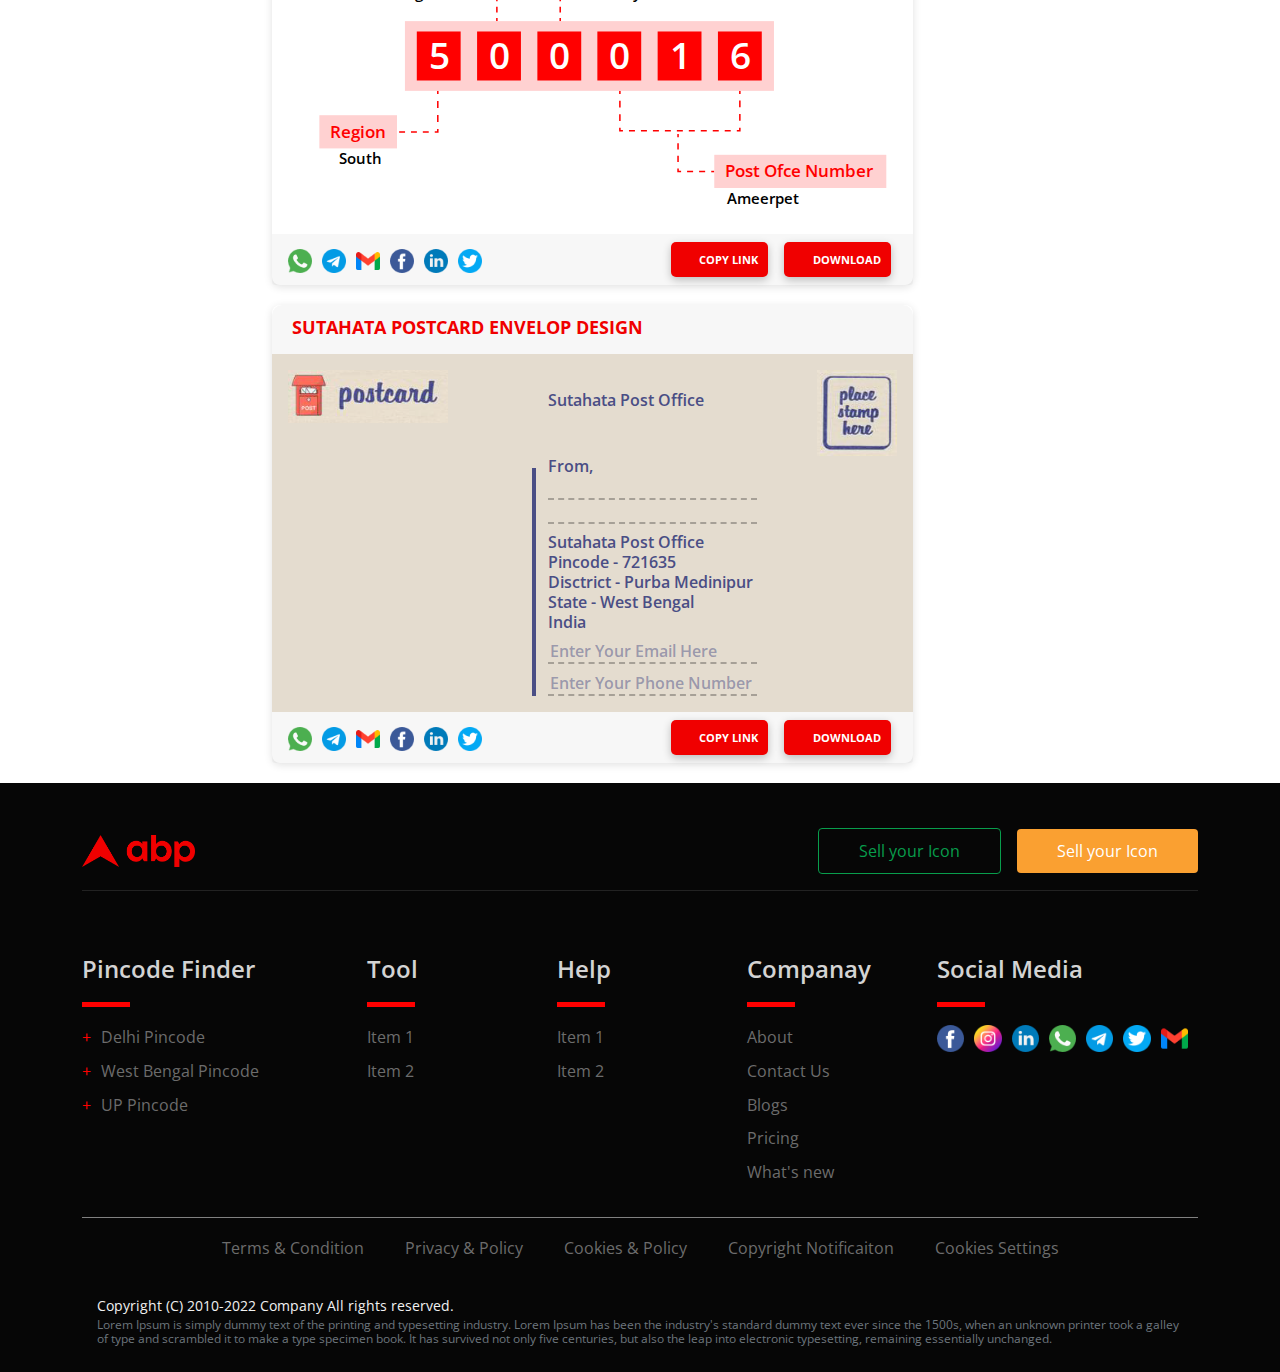
==== commit 9c905b58: "pre final" ====
--- a/index.html
+++ b/index.html
@@ -124,7 +124,8 @@
 
 
                     <div class="dropdown">
-                        <button class="dropbtn gradient-text">PinCode<i
+                        <button class="dropbtn gradient-text"><span>PinCode</span> 
+                            <i
                                 class="fa-solid fa-sort-down ms-2 dropdown-icon"></i></button>
                         <div class="dropdown-content pincode-dropdown">
                             <div
@@ -196,14 +197,14 @@
                             </li>
 
                         </ul>
-                        <div class="col-md-2">
+                        <div class="col-md-3">
                             <div
                                 class="selectpicker d-flex justify-content-end align-items-center select-language-container">
                                 <div class="select-language d-flex justify-content-end align-items-center">
-                                    <i class="fa fa-globe mb-1" aria-hidden="true"></i>
+                                    <i class="fa fa-globe" aria-hidden="true"></i>
                                     <p class="mb-0 mx-1" id="select-language-text">Select Language</p>
-                                    <i class="fa-solid fa-chevron-down mb-1"></i>
-                                    <div class="select-language-content hide">
+                                    <i class="fa-solid fa-chevron-down"></i>
+                                    <div class="select-language-content">
                                         <div class="language-item">Hindi</div>
                                         <div class="language-item">English</div>
                                         <div class="language-item">Gujarati</div>
@@ -228,8 +229,8 @@
 
     <div class="main-container">
         <div class="container">
-            <div class="row">
-                <div class="col-12 col-md-2 large-view-only">
+            <div class="row justify-content-center">
+                <div class="col-xl-2 col-md-2 large-view-only ad-col">
                     <div class="d-flex justify-content-center align-items-center ad-left">
                         196 X 404
                     </div>
@@ -240,8 +241,8 @@
                         196 X 404
                     </div>
                 </div>
-                <div class="col-12 col-md-7">
-                    <div class="add-box large-view-only">
+                <div class="col-xl-7 col-12">
+                    <div class="add-box large-view-only ad-col">
                         <!-- <img src="./Home abp_files/add-top.png" class="img-fluid"> -->
                         <div class="d-flex justify-content-center align-items-center ad-top">
                             746 X 127
@@ -250,6 +251,14 @@
                     </div>
                     <div class="d-flex justify-content-center align-items-center ad-top-mob">
                         100% x 100
+                    </div>
+                    <div class="location-box md-col">
+                        <h4> Your Current Location Pincode </h4>
+                        <h6> (Allow the Location) </h6>
+                        <div class="address">
+                            <h3> 500016 </h3>
+                            <p> Hyderabad, Telangana </p>
+                        </div>
                     </div>
                     <div class="search-area-container">
                         <div class="main-title">
@@ -266,7 +275,7 @@
                                         <div class="search-btn-group">
                                             <div class="wrapper wrapper-countries">
                                                 <div class="select-btn select-btn-countries d-flex">
-                                                    <span>Select Country</span>
+                                                    <span class="search-span">Select Country</span>
                                                 </div>
                                                 <div class="content content-countries">
                                                     <div class="search">
@@ -297,7 +306,7 @@
                                         <div class="search-btn-group">
                                             <div class="wrapper wrapper-state">
                                                 <div class="select-btn select-btn-state">
-                                                    <span>Select State</span>
+                                                    <span class="search-span">Select State</span>
                                                 </div>
                                                 <div class="content content-state">
                                                     <div class="search">
@@ -328,7 +337,7 @@
                                         <div class="search-btn-group">
                                             <div class="wrapper wrapper-district">
                                                 <div class="select-btn select-btn-district">
-                                                    <span>Select District</span>
+                                                    <span class="search-span">Select District</span>
                                                 </div>
                                                 <div class="content content-district">
                                                     <div class="search">
@@ -358,7 +367,7 @@
                                         <div class="search-btn-group">
                                             <div class="wrapper wrapper-post">
                                                 <div class="select-btn select-btn-post">
-                                                    <span>Select Post</span>
+                                                    <span class="search-span">Select Post</span>
                                                 </div>
                                                 <div class="content content-post">
                                                     <div class="search">
@@ -408,7 +417,7 @@
                                 <div class="pincode-middle d-flex align-items-center pincode-input-container">
                                     <input type="search" class="mob-mb form-control line-height border-none"
                                         placeholder="Enter Pincode to Search Post Office" name="uname"
-                                        style="font-size:12px !important; border: none;" id="pincode-input">
+                                        style="border: none;" id="pincode-input">
                                     <i class="fa-solid fa-xmark cross-mark cross-arrow-pincode"></i>
                                 </div>
                                 <div class="pincode-right d-flex align-items-center">
@@ -446,68 +455,68 @@
 
                                     <div class="table-body">
                                         <div class="table-flex table-border">
-                                            <div class="col-12 col-sm-12 col-md-6 table-border-right">
+                                            <div class="col-12 col-lg-6 table-border-right">
                                                 <div class="col-12 col-sm-12 col-md-12 table-row">
-                                                    <p class="col-6 col-sm-6 col-md-6 table-title">Post Office</p>
+                                                    <p class="col-6 col-sm-6 col-md-6 table-title ps-2 ps-lg-0">Post Office</p>
                                                     <p class="col-6 col-sm-6 col-md-6 table-des">Sutahata</p>
                                                 </div>
                                                 <div class="col-12 col-sm-12 col-md-12 table-row">
-                                                    <p class="col-6 col-md-6 table-title">Post Office Type</p>
+                                                    <p class="col-6 col-md-6 table-title ps-2 ps-lg-0">Post Office Type</p>
                                                     <p class="col-6 col-md-6 table-des">Branch Office</p>
                                                 </div>
                                                 <div class="col-12 col-sm-12 col-md-12 table-row">
-                                                    <p class="col-6 col-md-6 table-title">Pincode or Postal Code</p>
+                                                    <p class="col-6 col-md-6 table-title ps-2 ps-lg-0">Pincode or Postal Code</p>
                                                     <p class="col-6 col-md-6 table-des">721635</p>
                                                 </div>
                                                 <div class="col-12 col-sm-12 col-md-12 table-row">
-                                                    <p class="col-6 col-md-6 table-title">Postal Taluk</p>
+                                                    <p class="col-6 col-md-6 table-title ps-2 ps-lg-0">Postal Taluk</p>
                                                     <p class="col-6 col-md-6 table-des">Sutahata</p>
                                                 </div>
                                                 <div class="col-12 col-sm-12 col-md-12 table-row">
-                                                    <p class="col-6 col-md-6 table-title">Postal Division</p>
+                                                    <p class="col-6 col-md-6 table-title ps-2 ps-lg-0">Postal Division</p>
                                                     <p class="col-6 col-md-6 table-des">Tamluk</p>
                                                 </div>
                                                 <div class="col-12 col-sm-12 col-md-12 table-row">
-                                                    <p class="col-6 col-md-6 table-title">Postal Region</p>
+                                                    <p class="col-6 col-md-6 table-title ps-2 ps-lg-0">Postal Region</p>
                                                     <p class="col-6 col-md-6 table-des">South Bengal</p>
                                                 </div>
                                                 <div class="col-12 col-sm-12 col-md-12 table-row">
-                                                    <p class="col-6 col-md-6 table-title">Postal Circle</p>
+                                                    <p class="col-6 col-md-6 table-title ps-2 ps-lg-0">Postal Circle</p>
                                                     <p class="col-6 col-md-6 table-des">South Bengal</p>
                                                 </div>
                                                 <div class="col-12 col-sm-12 col-md-12 table-row">
-                                                    <p class="col-6 col-md-6 table-title">District</p>
+                                                    <p class="col-6 col-md-6 table-title ps-2 ps-lg-0">District</p>
                                                     <p class="col-6 col-md-6 table-des">East Medinipur</p>
                                                 </div>
 
                                             </div>
-                                            <div class="col-12 col-sm-12 col-md-6">
-                                                <div class="col-12 col-sm-12 col-md-12 table-row">
-                                                    <p class="col-6 col-md-6 table-title">State</p>
+                                            <div class="col-12 col-lg-6">
+                                                <div class="col-12 col-sm-12 col-md-12 table-row" >
+                                                    <p class="col-6 col-md-6 table-title ps-2">State</p>
                                                     <p class="col-6 col-md-6 table-des">West Bengal</p>
                                                 </div>
-                                                <div class="col-12 col-sm-12 col-md-12 table-row">
-                                                    <p class="col-6 col-md-6 table-title">Country</p>
+                                                <div class="col-12 col-sm-12 col-md-12 table-row" >
+                                                    <p class="col-6 col-md-6 table-title ps-2">Country</p>
                                                     <p class="col-6 col-md-6 table-des">INDIA</p>
                                                 </div>
-                                                <div class="col-12 col-sm-12 col-md-12 table-row">
-                                                    <p class="col-6 col-md-6 table-title">Delivery Status</p>
+                                                <div class="col-12 col-sm-12 col-md-12 table-row" >
+                                                    <p class="col-6 col-md-6 table-title ps-2">Delivery Status</p>
                                                     <p class="col-6 col-md-6 table-des">Delivery</p>
                                                 </div>
-                                                <div class="col-12 col-sm-12 col-md-12 table-row">
-                                                    <p class="col-6 col-md-6 table-title">Related Sub Office</p>
+                                                <div class="col-12 col-sm-12 col-md-12 table-row" >
+                                                    <p class="col-6 col-md-6 table-title ps-2">Related Sub Office</p>
                                                     <p class="col-6 col-md-6 table-des">NA</p>
                                                 </div>
-                                                <div class="col-12 col-sm-12 col-md-12 table-row">
-                                                    <p class="col-6 col-md-6 table-title">Related Head Office</p>
+                                                <div class="col-12 col-sm-12 col-md-12 table-row" >
+                                                    <p class="col-6 col-md-6 table-title ps-2">Related Head Office</p>
                                                     <p class="col-6 col-md-6 table-des">Tamluk H.O</p>
                                                 </div>
-                                                <div class="col-12 col-sm-12 col-md-12 table-row">
-                                                    <p class="col-6 col-md-6 table-title">Telephone No</p>
+                                                <div class="col-12 col-sm-12 col-md-12 table-row" >
+                                                    <p class="col-6 col-md-6 table-title ps-2">Telephone No</p>
                                                     <p class="col-6 col-md-6 table-des">03224-281334</p>
                                                 </div>
                                                 <div class="col-12 col-sm-12 col-md-12 table-row align-items-start">
-                                                    <p class="col-6 col-md-6 table-title">Contact Address</p>
+                                                    <p class="col-6 col-md-6 table-title ps-2">Contact Address</p>
                                                     <p class="col-6 col-md-6 table-des">Postmaster, Post Office SUTAHATA
                                                         (SUB OFFICE), EAST MEDINIPUR, WEST BENGAL (WB), India (IN), Pin
                                                         Code - 721635</p>
@@ -646,7 +655,8 @@
                         <!--Post office same pincode-->
                         <div class="card accordion" id="accordionPanelsStayOpenExample">
                             <div class="card-header">
-                                <h3 class="title-secondary">Other 9 Post Offices with Same Pincode <span
+                                <h3 class="title-secondary">Other 9 Post Offices with Same Pincode 
+                                    <span
                                         style="color:#000">721635</span>, District East
                                     Medinipur
                                 </h3>
@@ -685,7 +695,7 @@
                         </div>
                         <div class="add-box">
                             <div class="d-flex justify-content-center align-items-center ad-top">
-                                746 X 127
+                                100% X 127
                             </div>
                         </div>
 
@@ -787,7 +797,7 @@
                                 data-bs-parent="#accordionPanelsStayOpenExample">
                                 <div class="card-body">
                                     <div class="card-inline-list card-inline-list-dark">
-                                        <table class="table">
+                                        <table class="table table-striped mb-0">
                                             <thead>
                                                 <tr>
                                                     <th>
@@ -865,7 +875,7 @@
                                 data-bs-parent="#accordionPanelsStayOpenExample">
                                 <div class="card-body">
                                     <div class="card-inline-list card-inline-list-dark">
-                                        <table class="table">
+                                        <table class="table table-striped mb-0">
                                             <thead>
                                                 <tr>
                                                     <th>
@@ -990,6 +1000,11 @@
                             </div>
                         </div>
 
+
+                        <div class="d-flex justify-content-center align-items-center ad-top-mob">
+                            100% x 100
+                        </div>
+
                         <!--pin index-->
                         <div class="card accordion" id="accordionPanelsStayOpenExample">
                             <div class="card-header">
@@ -1040,8 +1055,11 @@
                                         district.</p>
                                     <p class="fw-7">Here's an example of decoding your pin code. The pin code of Central
                                         Delhi is 110001.</p>
-                                    <img src="./Home abp_files/postal-code.png">
-                                    <ul style="margin-top:10px;">
+                                        <div class="img-center">
+                                            <img src="./Home abp_files/postal-code.png">
+                                        </div>
+
+                                    <ul style="margin-top:10px; padding: 3px;">
                                         <li class="fw-7">This first digit indicates: northern region = 1</li>
                                         <li class="fw-7">The first 2 digits indicate: postal circle Delhi = 11</li>
                                         <li class="fw-7">The third digit indicates: Sorting district = 0</li>
@@ -1067,7 +1085,7 @@
 
                             <div id="close-card11" class="accordion-collapse collapse show" aria-labelledby="headingOne"
                                 data-bs-parent="#accordionPanelsStayOpenExample">
-                                <div class="card-body">
+                                <div class="card-body img-center">
                                     <img src="./Home abp_files/inida-map.jpg">
                                 </div>
                             </div>
@@ -1204,8 +1222,8 @@
                                 data-bs-parent="#accordionPanelsStayOpenExample">
                                 <div class="card-body" style="padding: 0;">
 
-                                    <div class="d-flex justify-content-between align-items-center wrap-item-mob">
-                                        <div class="card-sidebar">
+                                    <div class="d-flex justify-content-between wrap-item-mob">
+                                        <div class="card-sidebar card-single">
                                             <ul class="list-group list-group-flush name-wise-district">
                                                 <li
                                                     class="list-group-item fw-7 d-flex justify-content-between name-wise-district-item">
@@ -1228,7 +1246,7 @@
                                                     Rajasthan <i class="fa-solid fa-chevron-right mb-1"></i></li>
                                             </ul>
                                         </div>
-                                        <div class="card-main-content name-wise-district-options">
+                                        <div class="card-main-content name-wise-district-options card-single">
                                             <div
                                                 class="card-content-block d-flex justify-content-between align-items-center">
                                                 <p>Delhi District</p>
@@ -1276,10 +1294,10 @@
                                 <div class="card-body" style="padding: 0;">
 
                                     <div class="d-flex justify-content-between align-items-center wrap-item-mob">
-                                        <div class="card-sidebar d-flex justify-content-center align-items-center"
-                                            style="padding: 0;">
-                                            <ul class="list-group list-group-flush"
-                                                style="margin-right: 12px; box-shadow: rgb(0 0 0 / 6%) 2px 0px 2px 0px; ;padding: 4px;">
+                                        <div class="card-sidebar d-flex justify-content-center align-items-center card-single"
+                                            style="padding: 2px 5px;">
+                                            <ul class="list-group list-group-flush card-double"
+                                                style="padding: 4px;">
                                                 <li
                                                     class="list-group-item fw-7 d-flex justify-content-between name-wise-post-item">
                                                     Delhi <i class="fa-solid fa-chevron-right mb-1"></i></li>
@@ -1300,8 +1318,8 @@
                                                     class="list-group-item fw-7 d-flex justify-content-between name-wise-post-item">
                                                     Rajasthan <i class="fa-solid fa-chevron-right mb-1"></i></li>
                                             </ul>
-                                            <ul class="list-group list-group-flush name-wise-post-district"
-                                                style="box-shadow: rgb(0 0 0 / 0%) 2px 0px 2px 0px;;padding: 4px;">
+                                            <ul class="list-group list-group-flush name-wise-post-district card-double"
+                                                style="padding: 4px;">
                                                 <li class="list-group-item fw-7 d-flex justify-content-between">District
                                                     <i class="fa-solid fa-chevron-right mb-1"></i>
                                                 </li>
@@ -1319,7 +1337,7 @@
                                                 </li>
                                             </ul>
                                         </div>
-                                        <div class="card-main-content name-wise-post-options">
+                                        <div class="card-main-content name-wise-post-options card-single">
                                             <div
                                                 class="card-content-block d-flex justify-content-between align-items-center">
                                                 <p>Post Office Name</p>
@@ -1364,13 +1382,13 @@
 
                             <div id="close-card11" class="accordion-collapse collapse show" aria-labelledby="headingOne"
                                 data-bs-parent="#accordionPanelsStayOpenExample">
-                                <div class="card-body" style="padding: 0;">
+                                <div class="card-body" style="padding: 0px;">
 
                                     <div class="d-flex justify-content-between align-items-center wrap-item-mob">
-                                        <div class="card-sidebar d-flex justify-content-center align-items-center"
-                                            style="padding:0;">
-                                            <ul class="list-group list-group-flush"
-                                                style="margin-right: 12px; box-shadow: rgb(0 0 0 / 6%) 2px 0px 2px 0px;padding: 4px;">
+                                        <div class="card-sidebar d-flex justify-content-center align-items-center card-single"
+                                            style="padding: 2px 5px;">
+                                            <ul class="list-group list-group-flush card-double"
+                                                style="padding: 4px;">
                                                 <li
                                                     class="list-group-item fw-7 d-flex justify-content-between name-wise-location-item">
                                                     District 1
@@ -1395,7 +1413,7 @@
                                                     class="list-group-item fw-7 d-flex justify-content-between name-wise-location-item">
                                                     District 5 <i class="fa-solid fa-chevron-right mb-1"></i></li>
                                             </ul>
-                                            <ul class="list-group list-group-flush name-wise-location-post"
+                                            <ul class="list-group list-group-flush name-wise-location-post card-double"
                                                 style="box-shadow: rgb(0 0 0 / 0%) 2px 0px 2px 0px;padding: 4px;">
                                                 <li class="list-group-item fw-7 d-flex justify-content-between">Post
                                                     Office
@@ -1419,7 +1437,7 @@
                                                 </li>
                                             </ul>
                                         </div>
-                                        <div class="card-main-content name-wise-location-options">
+                                        <div class="card-main-content name-wise-location-options card-single">
                                             <div
                                                 class="card-content-block d-flex justify-content-between align-items-center">
                                                 <p>Location Name</p>
@@ -1974,7 +1992,7 @@
                     </div>
 
                 </div>
-                <div class="col-12 col-md-3">
+                <div class="col-xl-3 col-md-3 ad-col">
                     <div class="d-flex justify-content-center align-items-center ad-right">
                         302 X 145
                     </div>
@@ -2000,7 +2018,7 @@
                             <div class="card-header panel panel-primary">
                                 <div class="panel-heading"> 1st 2 Digits of Pincode, Postal Circle </div>
                             </div>
-                            <ul class="list-group list-group-flush">
+                            <ul class="list-group list-group-flush" style="padding: 4px;">
                                 <li class="list-group-item fw-7"> <i class="fa fa-check"></i> 11 - Delhi </li>
                                 <li class="list-group-item fw-7"> <i class="fa fa-check"></i> 12-13 Haryana </li>
                                 <li class="list-group-item fw-7"> <i class="fa fa-check"></i> 14-16 Punjab </li>
--- a/Home abp_files/style.css
+++ b/Home abp_files/style.css
@@ -2,9 +2,10 @@
 Default CSS
 =================================================*/
 @import url('https://fonts.googleapis.com/css2?family=Roboto:ital,wght@0,100;0,300;0,400;0,500;0,700;0,900;1,100;1,300;1,400;1,500;1,700;1,900&display=swap');
+@import url('https://fonts.googleapis.com/css2?family=Open+Sans:wght@400;500;700&display=swap');
 
 * {
-  font-family: "Cambay","Noto Sans","Hind Siliguri","Hind Vadodara","Baloo Paaji 2",sans-serif;
+  font-family: 'Open Sans', sans-serif;
   /* font-family: 'Hind Siliguri', sans-serif;
   font-family: 'Hind Vadodara', sans-serif;
   font-family: 'Noto Sans', sans-serif;
@@ -27,7 +28,6 @@
   text-indent:20px;
   border:1px solid #ccc;
   border-right:none;
-  
   overflow:hidden;
 }
 span.selectArrow {
@@ -86,12 +86,24 @@
 body {
   font-size: 16px;
   line-height: 1.8;
-  font-family: "Nunito Sans", sans-serif;
+  font-family: 'Open Sans', sans-serif;
   color: #6c6c6c;
 }
 
 .logo {
   padding: .75rem 0;
+}
+.hide-search {
+  display: none;
+}
+.unique {
+  padding: 3px 13px;
+  background-color: #e8e8e8;
+  border-radius: 15px;
+  
+}
+.input-pad {
+  padding: 5px 0 5px 12px !important;
 }
 header,
 .logo img {
@@ -152,19 +164,26 @@
 .search-close{
   color:#f00;
 }
-
+.md-col {
+  display: none;
+}
 .select-btn, li{
   display: flex;
   align-items: center;
   cursor: pointer;
 }
 .select-btn{
-  font-size: 13px;
-  padding: 10px 0 10px 10px;
+  font-size: 15px;
+  padding: 10px 22px 10px 10px;
   background: #fff;
   border-radius: 7px;
-  color: #a5a5a5;
+  color: #000;
   font-weight: 400;
+}
+.select-btn span {
+  text-overflow: ellipsis;
+  white-space: nowrap;
+  overflow: hidden;
 }
 .select-btn img {
   width: 18px;
@@ -180,7 +199,7 @@
   display: none;
   position: absolute;
   right: 8px;
-  top: 12px;
+  top: 14px;
   z-index: 100;
   color: #f00000;
   font-size: 14px;
@@ -191,7 +210,7 @@
 .content{
   position: absolute;
   display: none;
-  padding: 10px;
+  padding: 10px 0;
   margin-top: 6px;
   background: #fff;
   border-radius: 7px;
@@ -203,10 +222,13 @@
 }
 .content .search{
   position: relative;
-}
+  text-align: right;
+  padding: 0 4px;
+}
+
 .search i{
   top: 50%;
-  left: 15px;
+  left: 20px;
   color: #999;
   font-size: 15px;
   margin-top: 1px;
@@ -215,7 +237,7 @@
   position: absolute;
 }
 .search input{
-  width: 100%;
+  width: 96%;
   outline: none;
   font-size: 13px;
   border-radius: 5px;
@@ -223,11 +245,13 @@
   border: 1px solid #B3B3B3;
 }
 .search input:focus{
-  padding-left: 42px;
   border: 2px solid #4285f4;
 }
 .search input::placeholder{
   color: #bfbfbf;
+}
+.search-span {
+  color: #9f9f9f;
 }
 .content .options{
   margin-top: 10px;
@@ -235,6 +259,9 @@
   overflow-y: auto;
   padding-left: 7px !important;
 }
+.options-countries li span {
+  margin-top: 3px;
+}
 .options::-webkit-scrollbar{
   width: 7px;
 }
@@ -250,8 +277,9 @@
   background: #b3b3b3;
 }
 .options li{
-  padding: 6px 13px;
+  padding: 6px 5px;
   font-size: 12px;
+  font-weight: 300;
 }
 .options li:hover, li.selected{
   border-radius: 5px;
@@ -265,6 +293,7 @@
 }
 p {
   color: #6c6c6c;
+  font-size: 14px;
 }
 
 a {
@@ -297,7 +326,7 @@
 h5,
 h6 {
   font-weight: 600;
-  font-family: "Livvic", sans-serif;
+  font-family: 'Open Sans', sans-serif;
   line-height: 1.4;
   color: #1a1b1e;
 }
@@ -636,13 +665,11 @@
   border-radius: 5px;
   margin-top: 7px;
 }
-.selectpicker p {
-  font-weight: 700;
-}
 .select-language {
   position: relative;
   cursor: pointer;
 }
+
 .select-language-content {
   display: none;
   position: absolute;
@@ -657,6 +684,11 @@
   transition: display 0.4s ease-in;
   z-index: 1000;
 }
+
+.select-language:hover .select-language-content {
+  display: block;
+}
+
 .select-language-content::-webkit-scrollbar{
   width: 7px;
 }
@@ -681,7 +713,7 @@
   transition: background-color 0.3s ease;
 }
 .language-item:hover {
-  background-color: #ddd;
+  background-color: #f8f8f8;
 }
 .language-item:last-child {
   border-bottom: none;
@@ -807,6 +839,7 @@
   position: relative;
   /*top: -12px;*/
 }
+
 
 .main-nav nav .side-nav .side-item .search-box i {
   cursor: pointer;
@@ -1504,7 +1537,8 @@
   margin: 0;
   line-height: 20px;
   padding: 7px 10px;
-  font-size: 11px;
+  font-size: 15px;
+  text-transform: uppercase;
   text-align: center;
   border-radius: 50px;
   border-bottom: 0;
@@ -1516,7 +1550,7 @@
   /* box-shadow: 2px 2px 4px 1px rgba(240, 0, 0, .4); */
 }
 .card-inline-list-dark table td {
-  font-size: 13px;
+  font-size: 14px;
 }
 
 .card-inline-list-dark h4 {
@@ -2912,7 +2946,9 @@
   margin-bottom: 1rem;
   border-radius: 50px;
   padding: 8px 20px;
-}
+  text-transform: uppercase;
+}
+
 
 .search-or-area {
   display: flex;
@@ -2972,7 +3008,7 @@
 
 .table-row {
   display: flex;
-  padding: 5px 10px;
+  padding: 5px 1px;
   border-bottom: 1px solid #dfdfdf;
 }
 
@@ -2980,13 +3016,14 @@
   color: black;
   font-weight: 700;
   margin-bottom: 0;
-  font-size: 12px;
+  font-size: 14px;
 }
 
 .table-des {
-  color: gray;
+  color: #333;
   margin-bottom: 0;
-  font-size: 13px;
+  font-size: 14px;
+  padding-left: 20px;
 }
 
 .table-flex {
@@ -3044,7 +3081,7 @@
   width: 10px;
   height: 10px;
   right: 8px;
-  top: 12px;
+  top: 10px;
   z-index: 100;
 }
 .search-close {
@@ -3128,7 +3165,7 @@
 
 .table-row {
   display: flex;
-  padding: 5px 10px;
+  padding: 5px 1px;
   border-bottom: 1px solid #dfdfdf;
   align-items: center;
 }
@@ -3137,13 +3174,13 @@
   color: black;
   font-weight: 700;
   margin-bottom: 0;
-  font-size: 12px;
+  font-size: 14px;
 }
 
 .table-des {
-  color: gray;
+  color: #333;
   margin-bottom: 0;
-  font-size: 13px;
+  font-size: 14px;
 }
 
 .table-flex {
@@ -3296,6 +3333,7 @@
   border: none;
   border-radius: 5px;
   padding: 10px;
+  font-weight: 700;
   box-shadow: rgb(0 0 0 / 24%) 0px 3px 8px !important;
 }
 
@@ -3393,6 +3431,13 @@
   font-size: 18px;
   font-weight: 700;
   margin-bottom: 4px;
+  text-transform: uppercase;
+  text-overflow: ellipsis;
+  white-space: nowrap;
+  overflow: hidden;
+}
+.pincode-middle input {
+  font-size: 15px !important;
 }
 .live-btn-area
 .live-btn{
@@ -3495,7 +3540,7 @@
   /* border:.5px solid #ced4da; */
   outline: 0;
   /* box-shadow: 0 0 0 0.125rem #e8000042; */
-  box-shadow: rgba(0, 0, 0, 0.1) 0px 4px 12px;
+  box-shadow: rgb(0 0 0 / 10%) 0px 0px 5px;
 }
 .custom-focus select {
   border-color: transparent !important;
@@ -3520,10 +3565,6 @@
   border: none !important;
 }
 
-thead tr{
-  box-shadow: rgba(149, 157, 165, 0.2) 0px 8px 24px;
-  border-radius: 50px;
-}
 .faq-title{
   font-weight: 700;
 }
@@ -3571,7 +3612,7 @@
 }
 .dropdown-icon {
   font-size: 20px;
-  margin-bottom: 0.9rem;
+  margin-bottom: 0.6rem;
 }
 .dropdown-content {
   display: none;
@@ -3623,18 +3664,24 @@
   padding: 10px 15px;
   cursor: pointer;
   transition: background-color 0.3s linear;
+  overflow: hidden;
+  white-space: nowrap;
+  text-overflow: ellipsis;
+}
+.flag-dropdown-item span {
+  margin-top: 3px;
 }
 .flag-dropdown-item:hover {
   background-color: #f1f1f1;
 }
 .flag-dropdown-item img {
   margin-right: 5px;
-  width: 20px;
-  height: 20px;
+  width: 18px;
+  height: 18px;
   border-radius: 2px;
 }
 .flag-dropdown-item span {
-  font-size: 14px;
+  font-size: 13px;
   margin-bottom: 4px;
   font-weight: 700;
 }
@@ -3750,19 +3797,19 @@
   color: #fff;
 }
 .ad-right {
-  width: 302px;
+  width: 100%;
   height: 145px;
   background-color: rgb(148, 148, 148);
   color: #fff;
 }
 .ad-right-2 {
-  width: 302px;
+  width: 100%;
   height: 626px;
   background-color: rgb(148, 148, 148);
   color: #fff;
 }
 .ad-right-3 {
-  width: 304px;
+  width: 100%;
   height: 626px;
   background-color: rgb(148, 148, 148);
   color: #fff;
@@ -3772,7 +3819,7 @@
 
 .card-sidebar {
   padding: 8px 15px;
-  box-shadow: rgb(0 0 0 / 6%) 2px 0px 2px 0px;
+  border-right: 1px solid #e8e8e8;
 }
 
 .card-sidebar ul li {
@@ -3784,29 +3831,32 @@
   margin-bottom: 8px;
   border: none !important;
 }
+.card-sidebar ul li:last-child {
+  margin-bottom: 0;
+}
 .card-sidebar ul li i {
   color: #f00000;
 }
 .card-main-content 
 {
-  margin-left: 14px;
   width: 100%;
-
 }
 
 .card-content-block {
   width: 100%;
-  padding: 8px 12px;
-  border-radius: 3px;
+  padding: 11px;
   background-color: #fff;
-  margin-bottom: 8px;
-  box-shadow: rgb(0 0 0 / 6%) -1px 2px 2px 0px;
-
+  border-bottom: 1px solid #e8e8e8;
+}
+.card-content-block:nth-child(even) {
+  background-color: #f1f1f1;
+}
+.card-content-block:last-child {
+  border-bottom: none;
 }
 .card-content-block p {
   margin-bottom: 0;
   font-size: 16px;
-  font-weight: 700;
 }
 .name-wise-location-post li{
   width: 170px;
--- a/Home abp_files/responsive.css
+++ b/Home abp_files/responsive.css
@@ -165,9 +165,7 @@
   .ad-right, .ad-right-2, .ad-right-3 {
     display: none !important;
   }
-  .ad-top-mob {
-    display: flex !important;
-  }
+
   .footer-button-secondary button {
     font-size: 14px;
   }
@@ -2290,7 +2288,16 @@
   /* Coming Soon End */
 }
 
+
+@media only screen and (max-width: 805px) {
+  .table-border-right {
+    border-right: none;
+
+  }
+}
+
 @media only screen and (min-width: 992px) and (max-width: 1199px) {
+
   .main-nav nav .navbar-nav .nav-item a {
     margin-left: 8px;
     margin-right: 8px;
@@ -2319,7 +2326,7 @@
     padding: 10px 16px;
   }
   .navbar-light .navbar-brand img {
-    max-width: 130px;
+    max-width: 85px;
   }
   .banner-shape-right img {
     max-width: 330px;
@@ -2488,6 +2495,76 @@
   }
   .footer-widget .footer-list li {
     font-size: 15px;
+  }
+}
+
+@media only screen and (max-width: 570px){
+  .location-box h4 {
+    font-size: 16px;
+  }
+  .location-box h6 {
+    font-size: 14px;
+  }
+  .select-btn {
+    font-size: 13px;
+  }
+  .pincode-middle input {
+    font-size: 13px !important;
+  }
+  .card-single {
+    width: 100%;
+  }
+  .card-double {
+    width: 50%;
+  }
+  .card-sidebar {
+    border-right: none;
+    margin-bottom: 10px;
+    border-bottom: 1px solid #f1f1f1;
+    padding: 10px 4px !important;
+  }
+  .card-content-block p {
+    font-size: 13px;
+  }
+  .card-inline-list ul li a {
+    font-size: 13px;
+  }
+  .card-inline-list-dark table thead th p {
+    font-size: 8px;
+  }
+  .table-title {
+    font-size: 13px;
+  }
+  .table-des {
+    font-size: 13px
+  }
+  p.fw-7 {
+    font-size: 13px;
+  }
+  li.fw-7 {
+    font-size: 13px;
+  }
+  .card-inline-list-dark h4 {
+    font-size: 16px;
+  }
+  .card-sidebar ul li {
+    width: 100%;
+  }
+}
+
+@media only screen and (max-width: 1199px){
+  .ad-col {
+    display: none;
+  }
+  .ad-top-mob {
+    display: flex !important;
+    margin: 1rem 0;
+  }
+  .md-col {
+    display: block;
+  }
+  .img-center {
+    text-align: center;
   }
 }
 
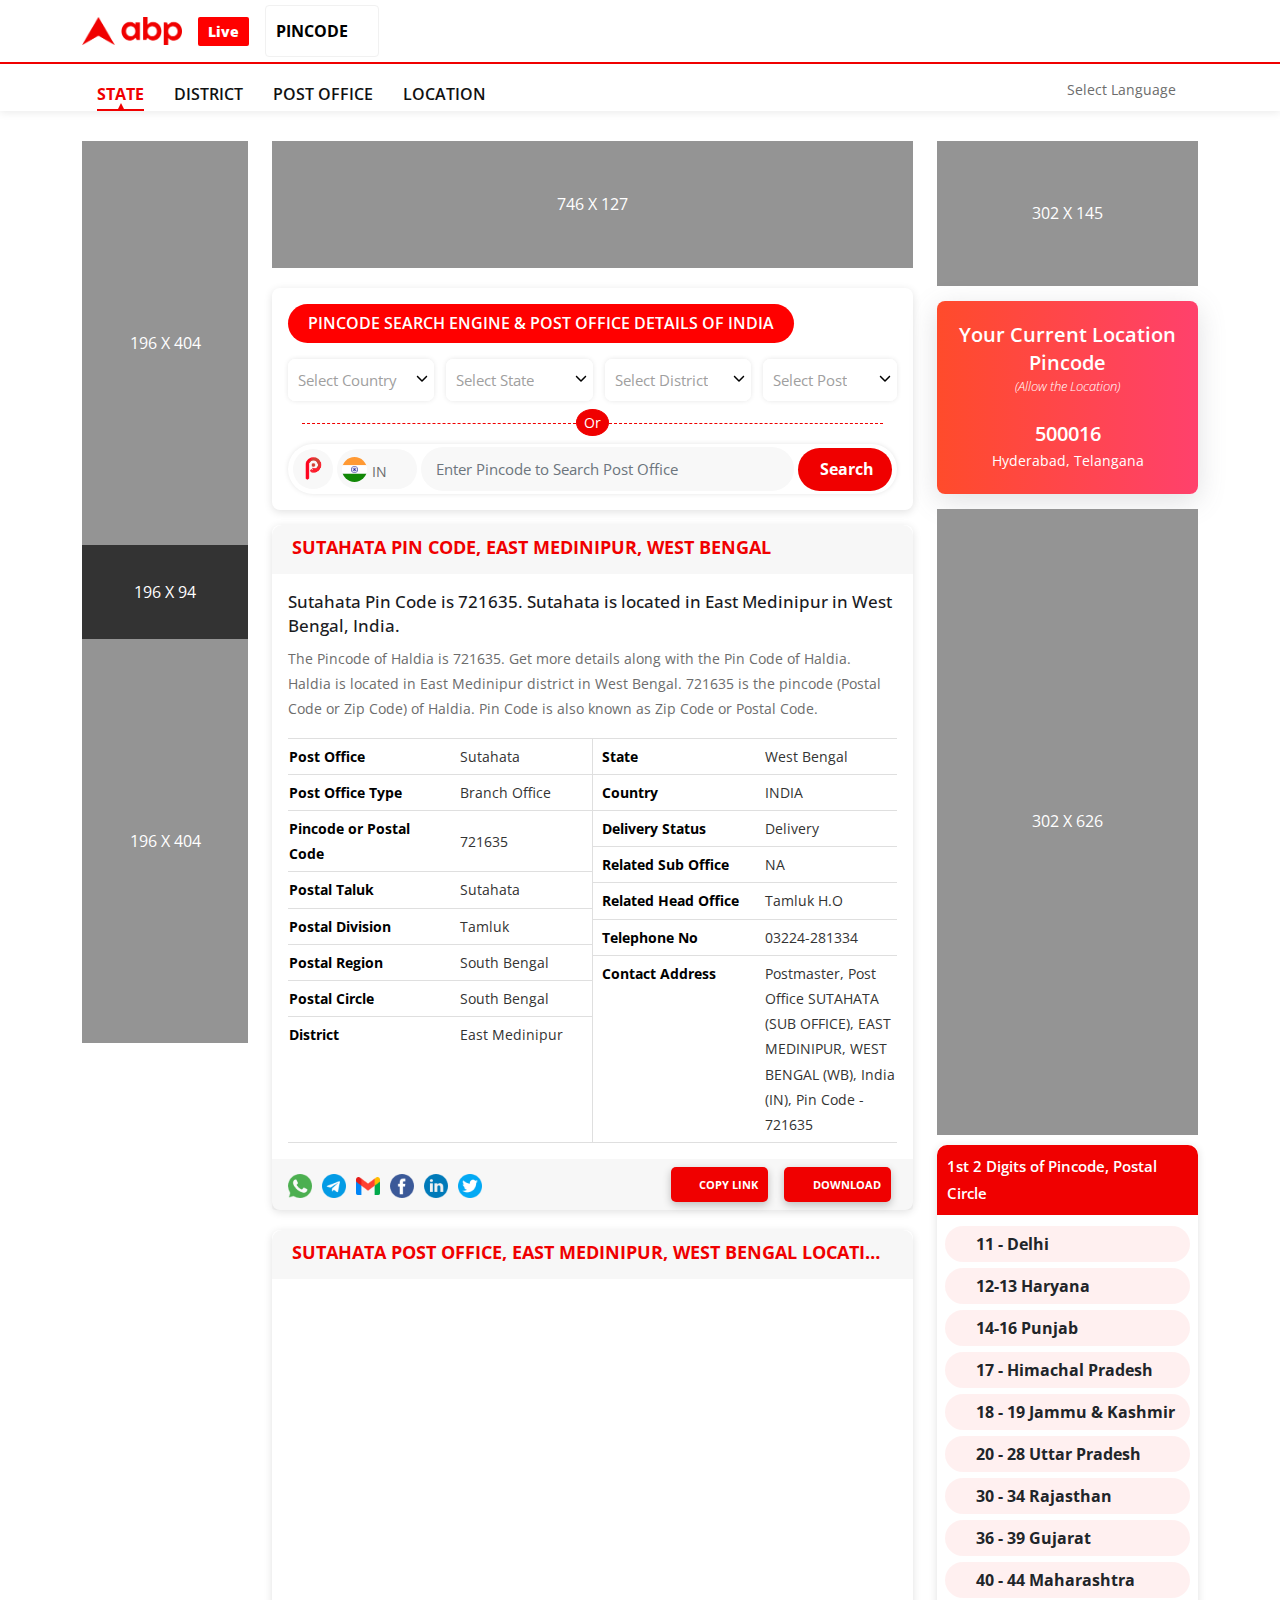
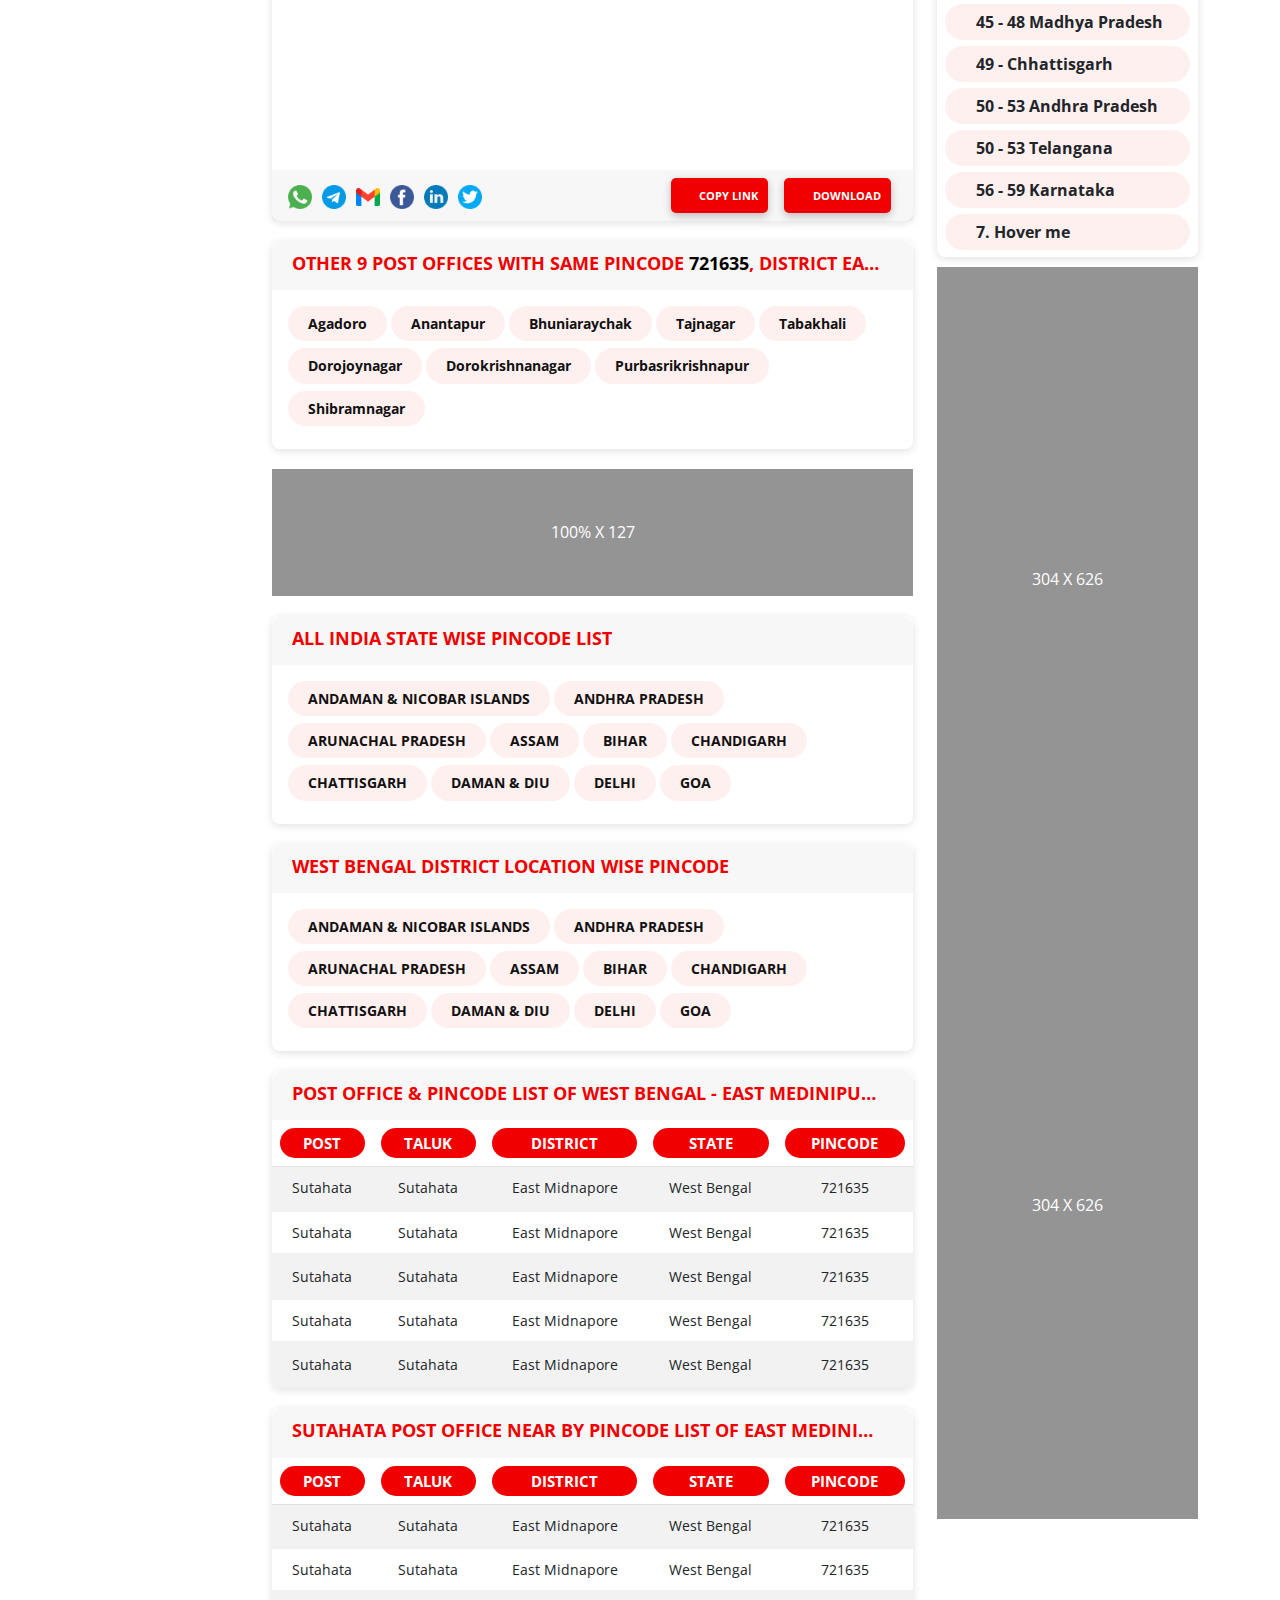
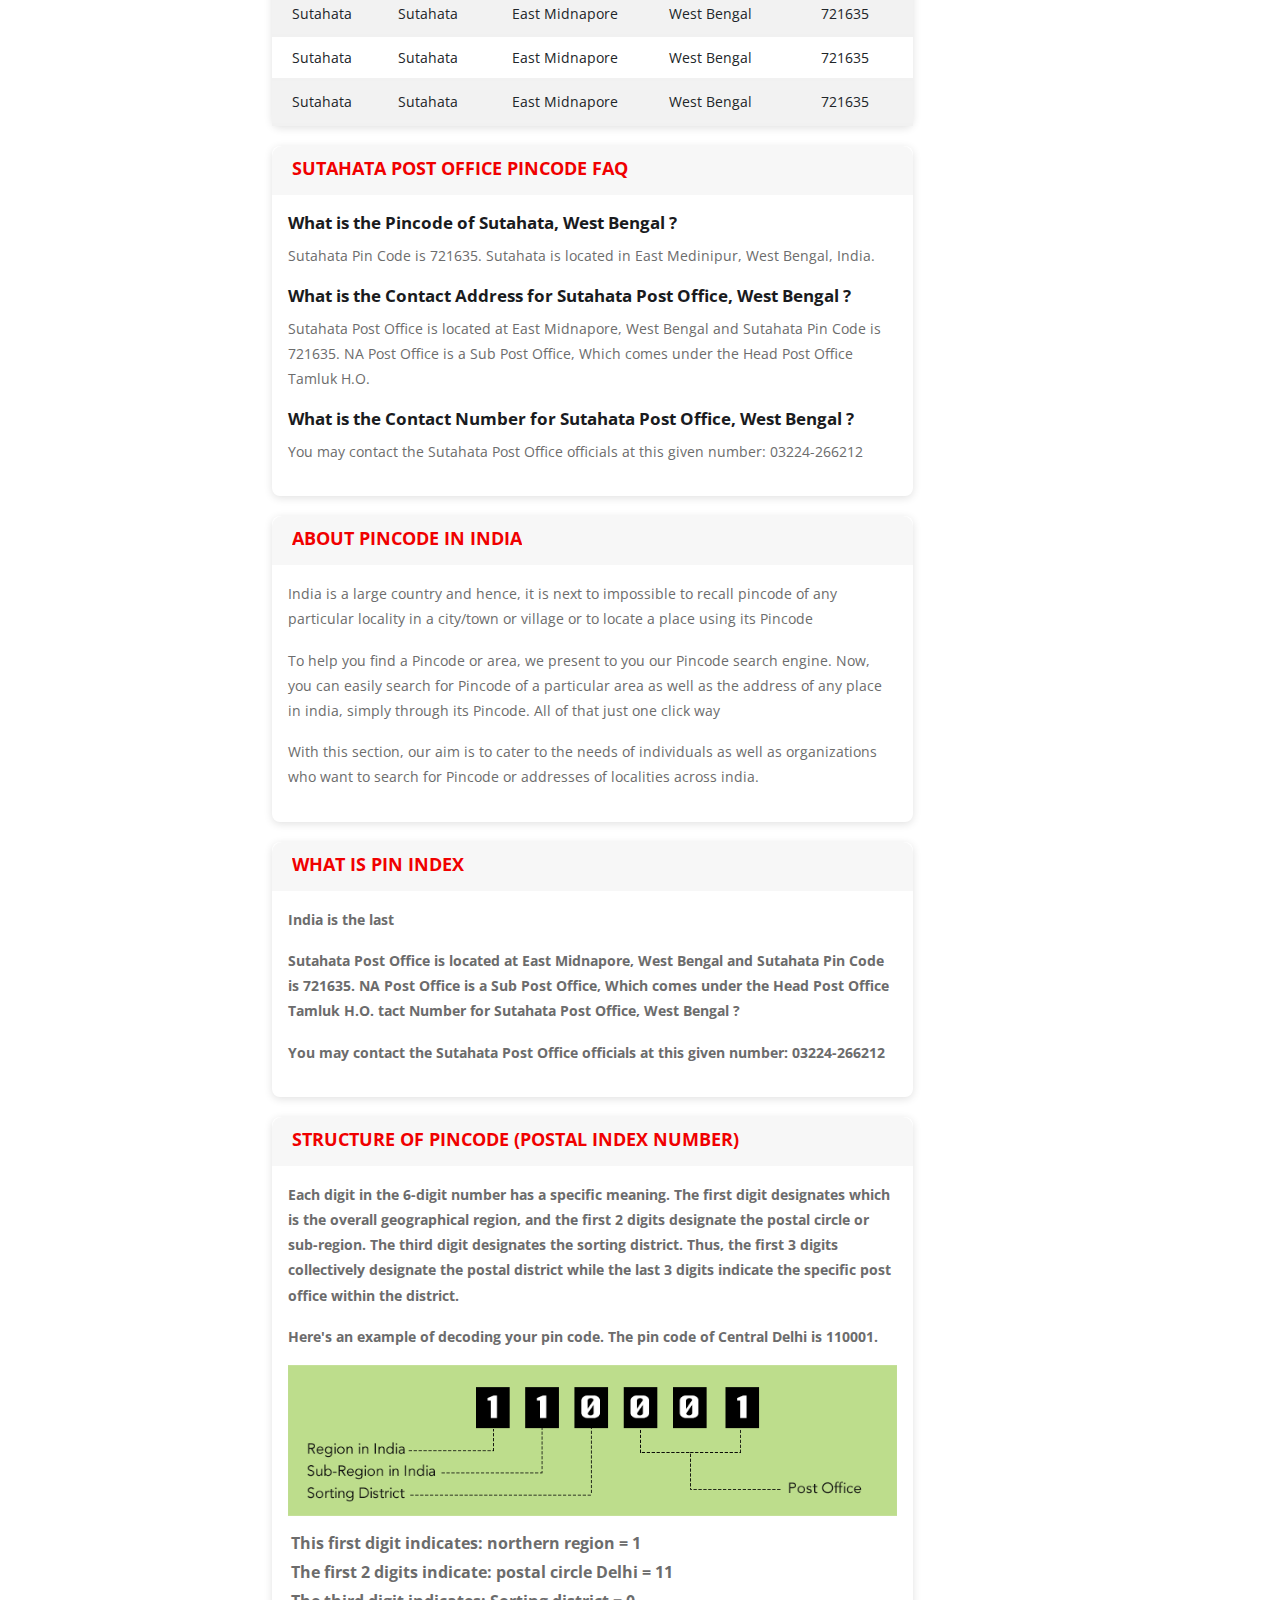
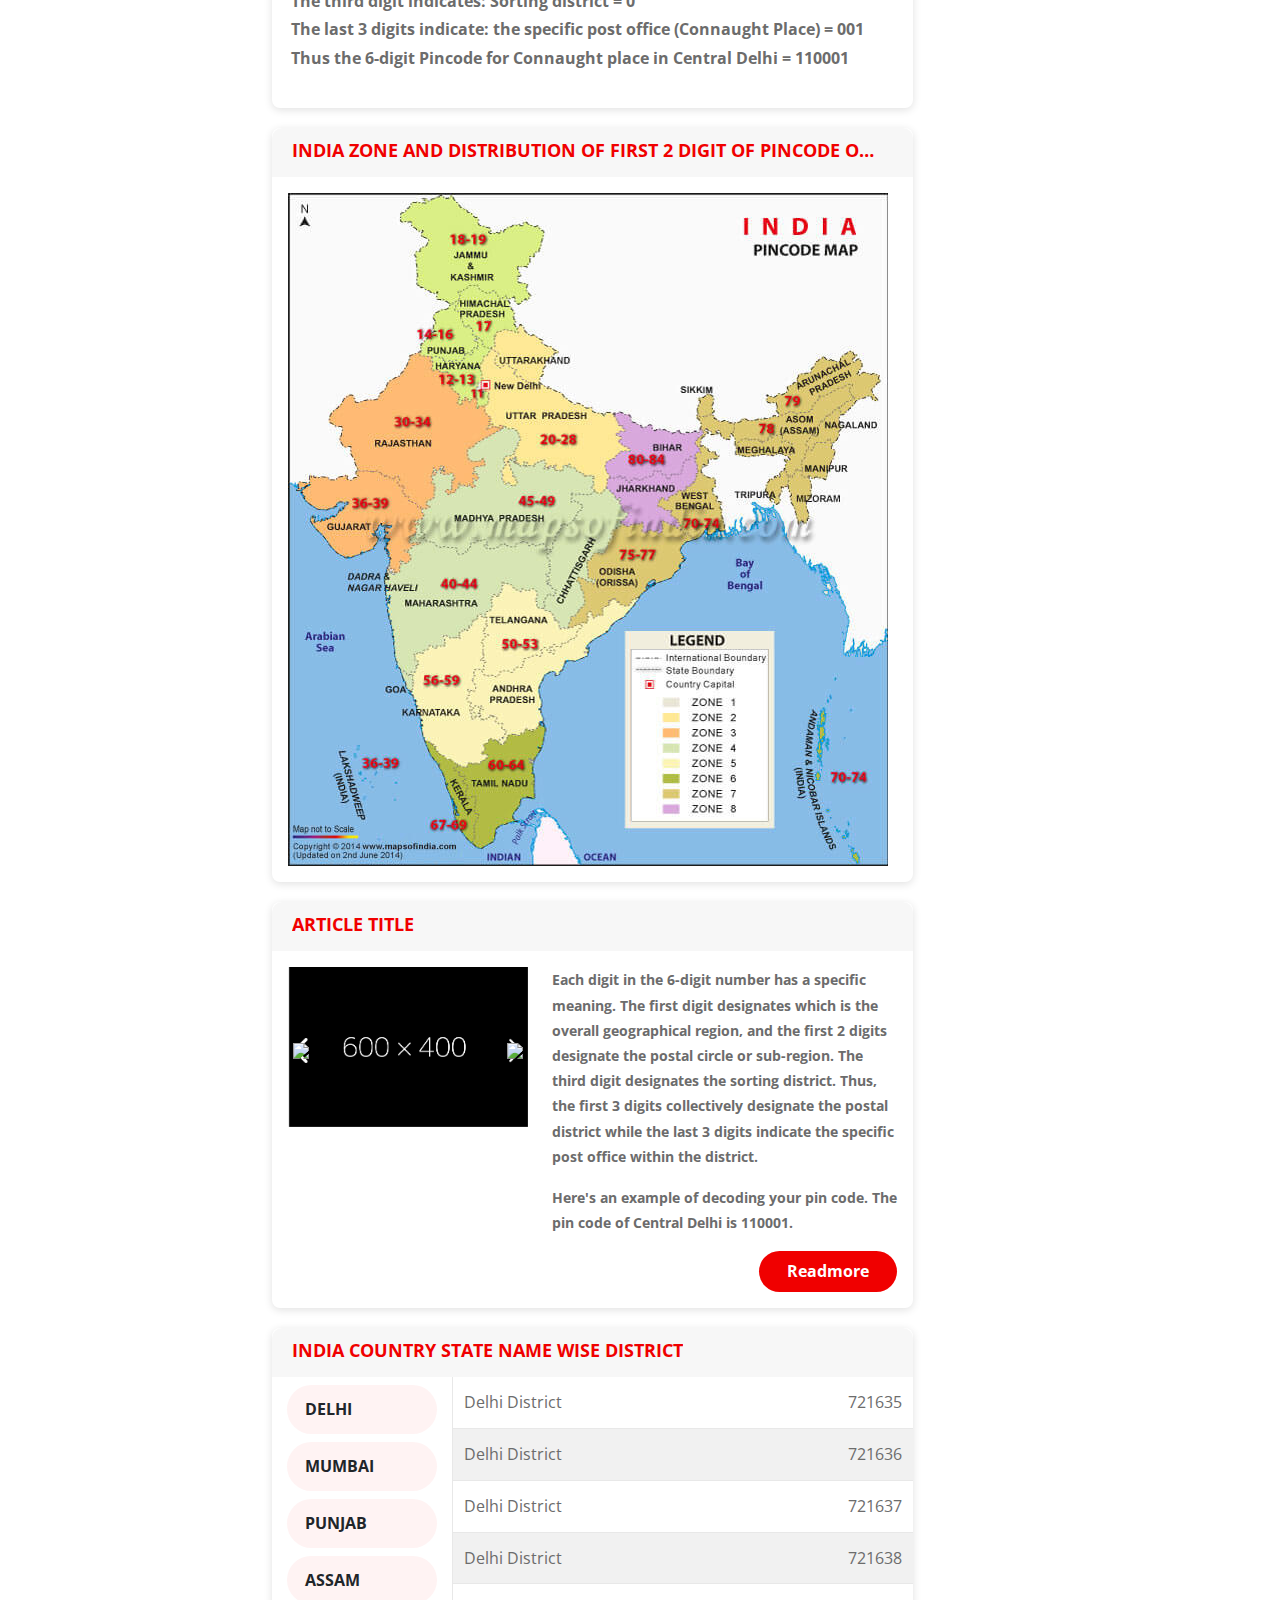
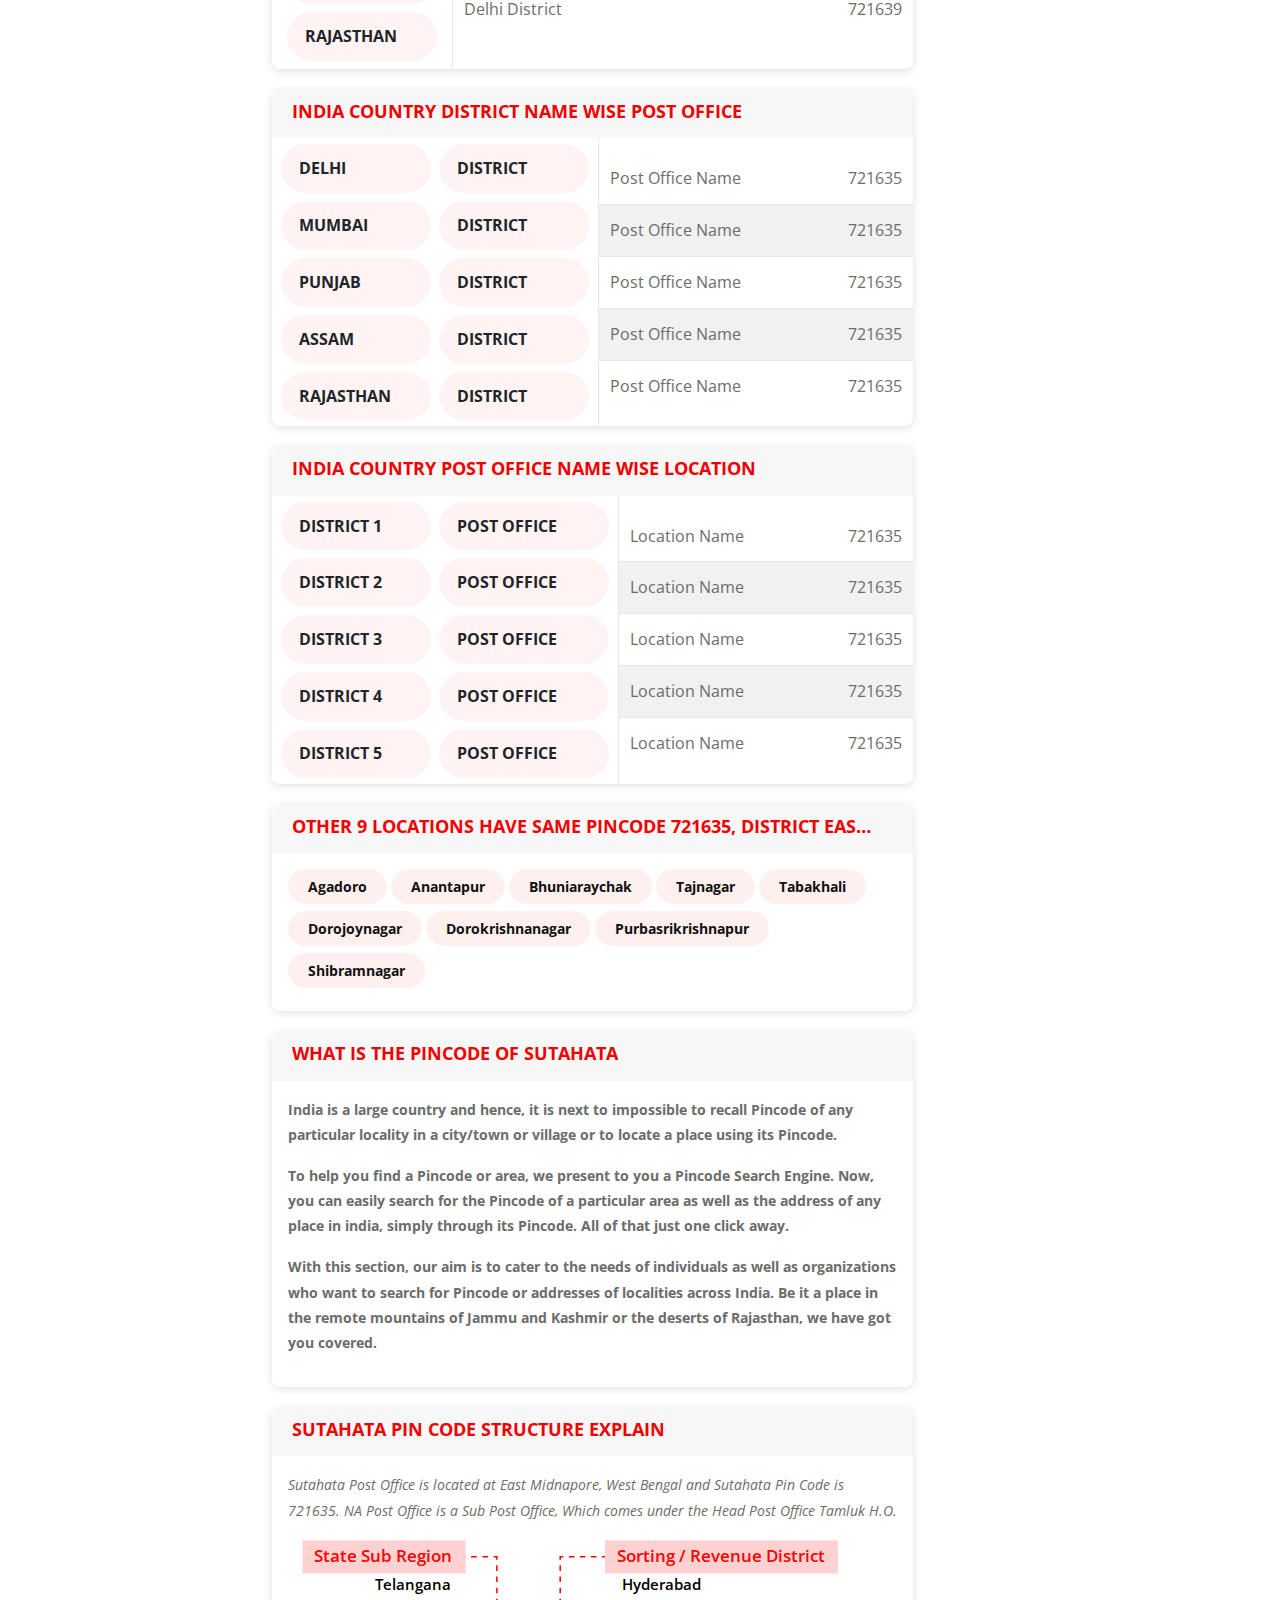
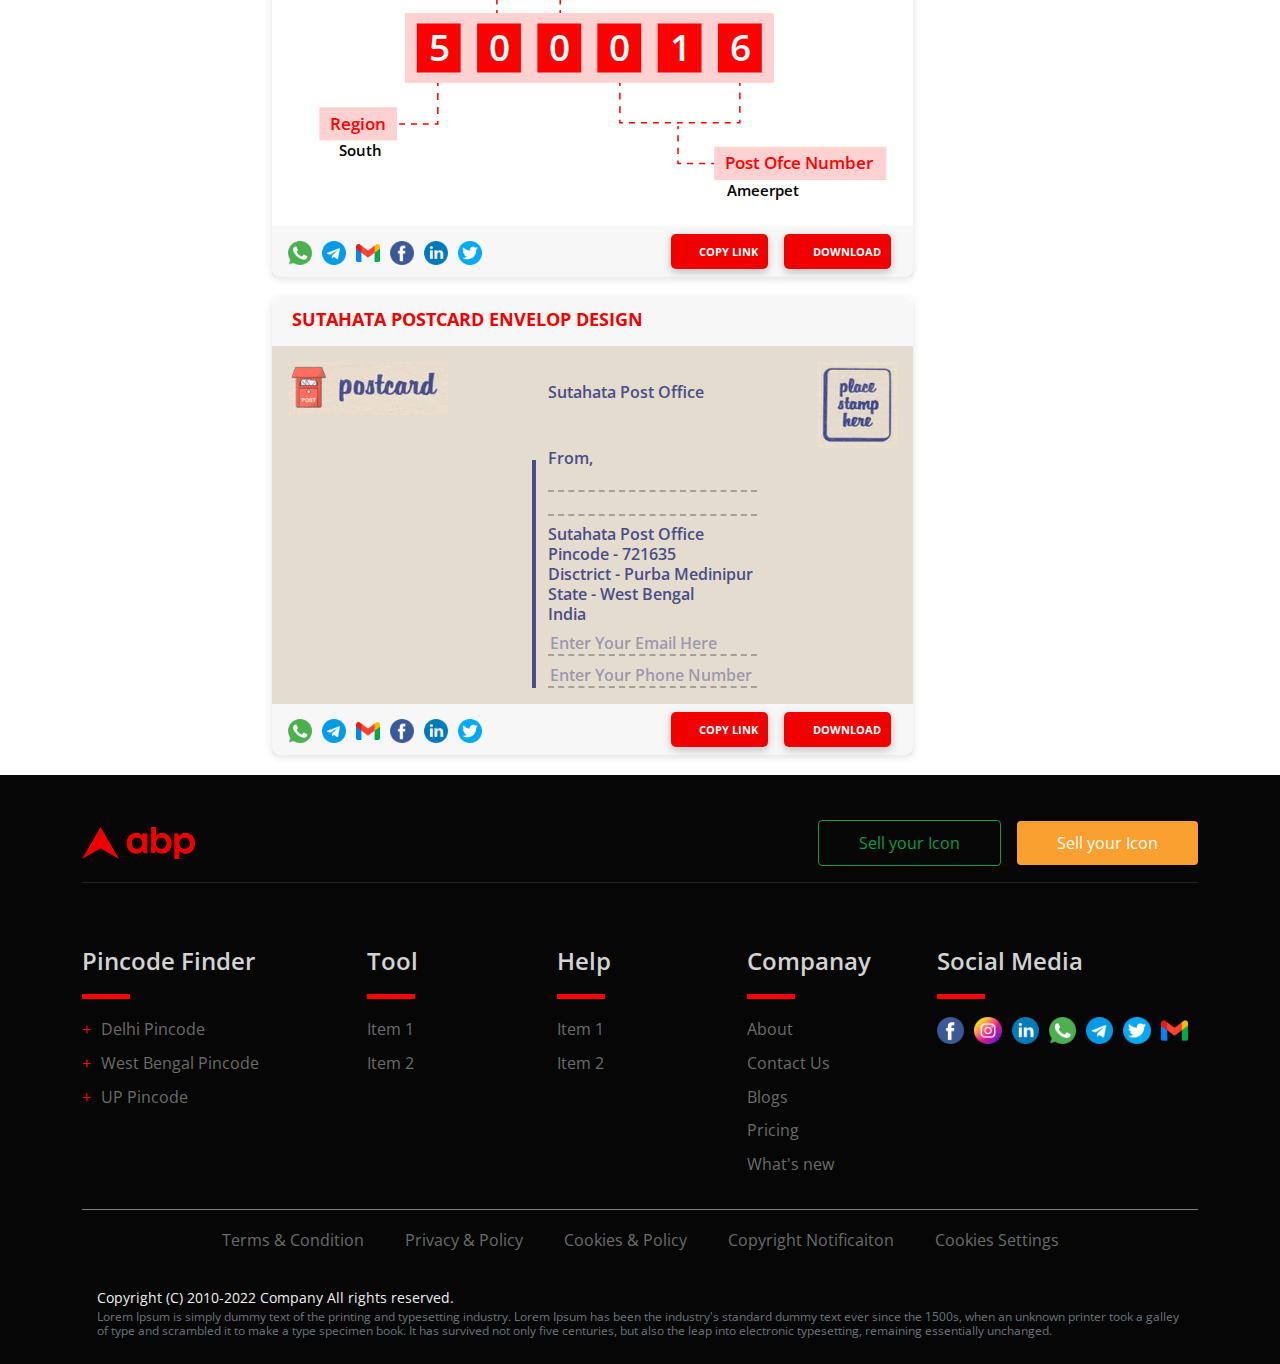
==== commit e0efa490: "chunks" ====
--- a/index.html
+++ b/index.html
@@ -801,7 +801,7 @@
                                             <thead>
                                                 <tr>
                                                     <th>
-                                                        <p>Post Office</p>
+                                                        <p>Post</p>
                                                     </th>
                                                     <th>
                                                         <p>Taluk</p>
@@ -879,7 +879,7 @@
                                             <thead>
                                                 <tr>
                                                     <th>
-                                                        <p>Post Office</p>
+                                                        <p>Post</p>
                                                     </th>
                                                     <th>
                                                         <p>Taluk</p>
--- a/Home abp_files/style.css
+++ b/Home abp_files/style.css
@@ -1536,7 +1536,7 @@
   color: #fff;
   margin: 0;
   line-height: 20px;
-  padding: 7px 10px;
+  padding: 5px 10px;
   font-size: 15px;
   text-transform: uppercase;
   text-align: center;
--- a/Home abp_files/responsive.css
+++ b/Home abp_files/responsive.css
@@ -2530,7 +2530,7 @@
     font-size: 13px;
   }
   .card-inline-list-dark table thead th p {
-    font-size: 8px;
+    font-size: 10px;
   }
   .table-title {
     font-size: 13px;
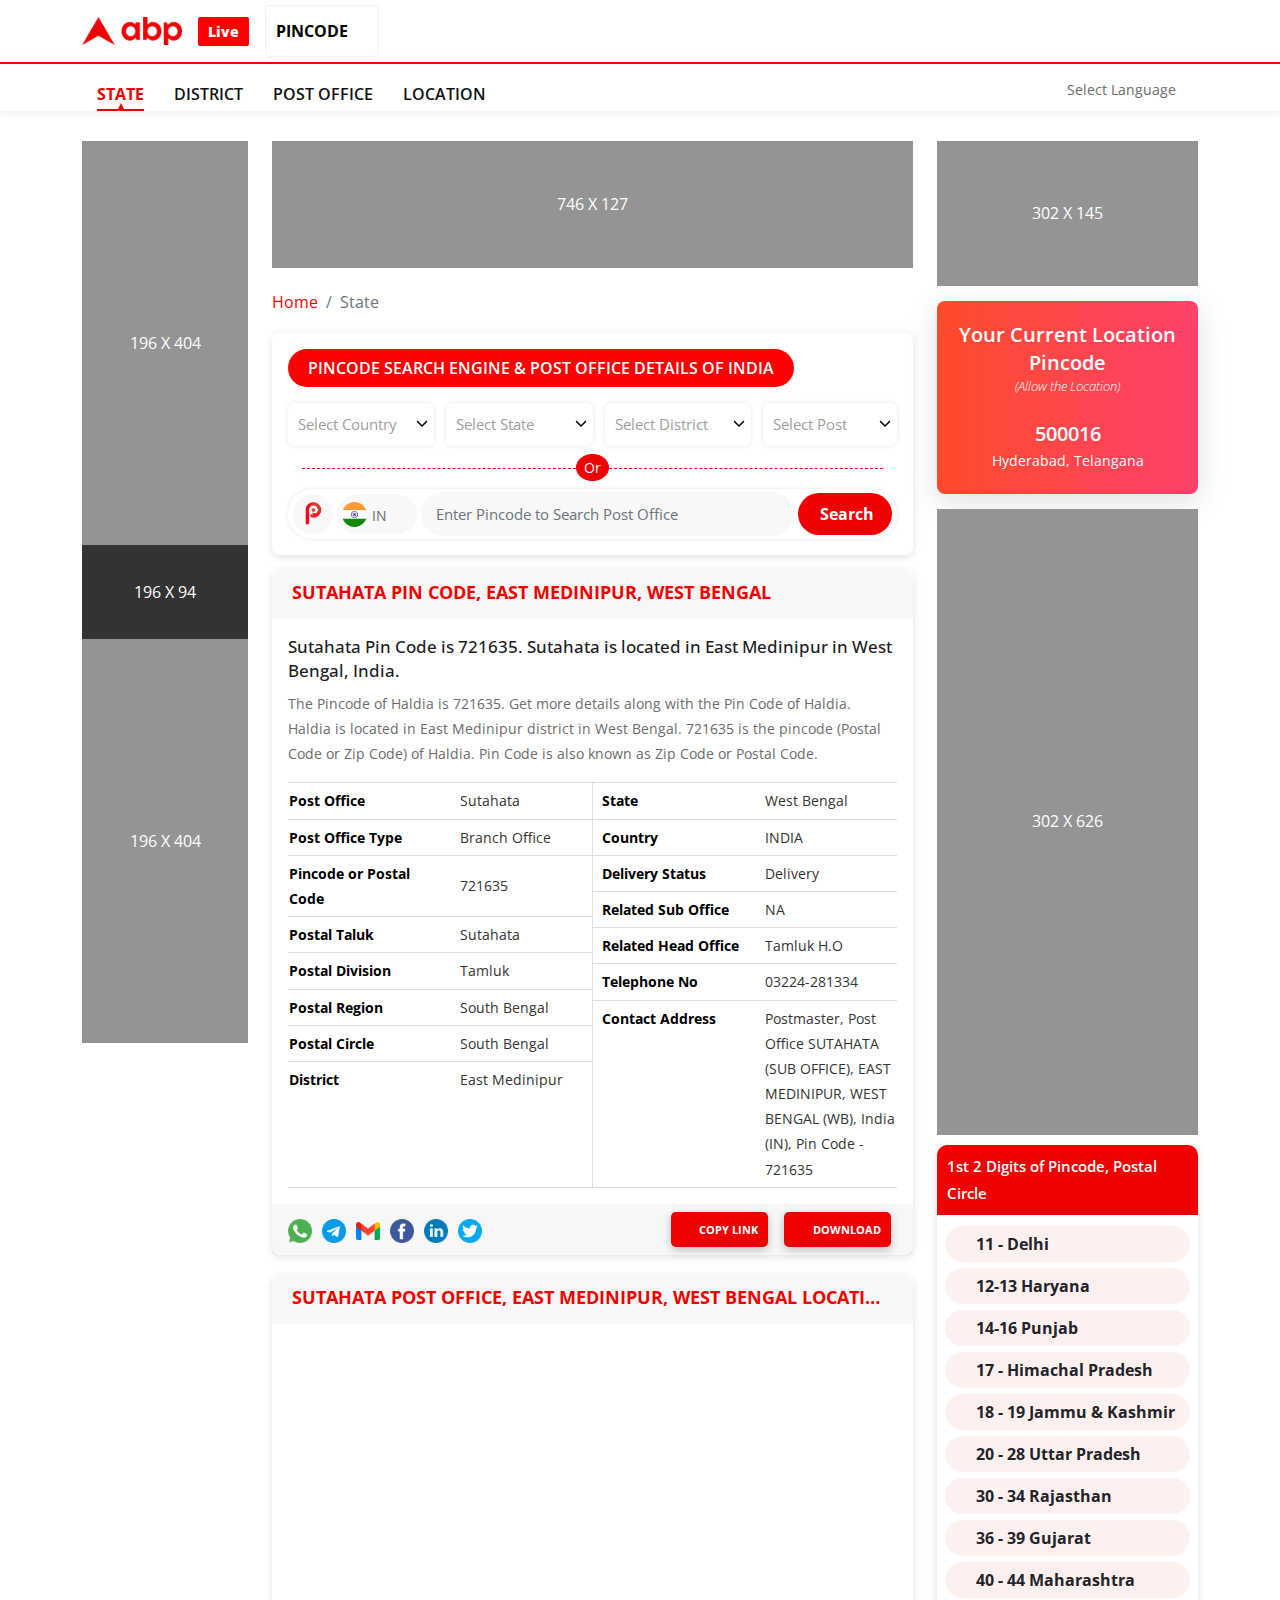
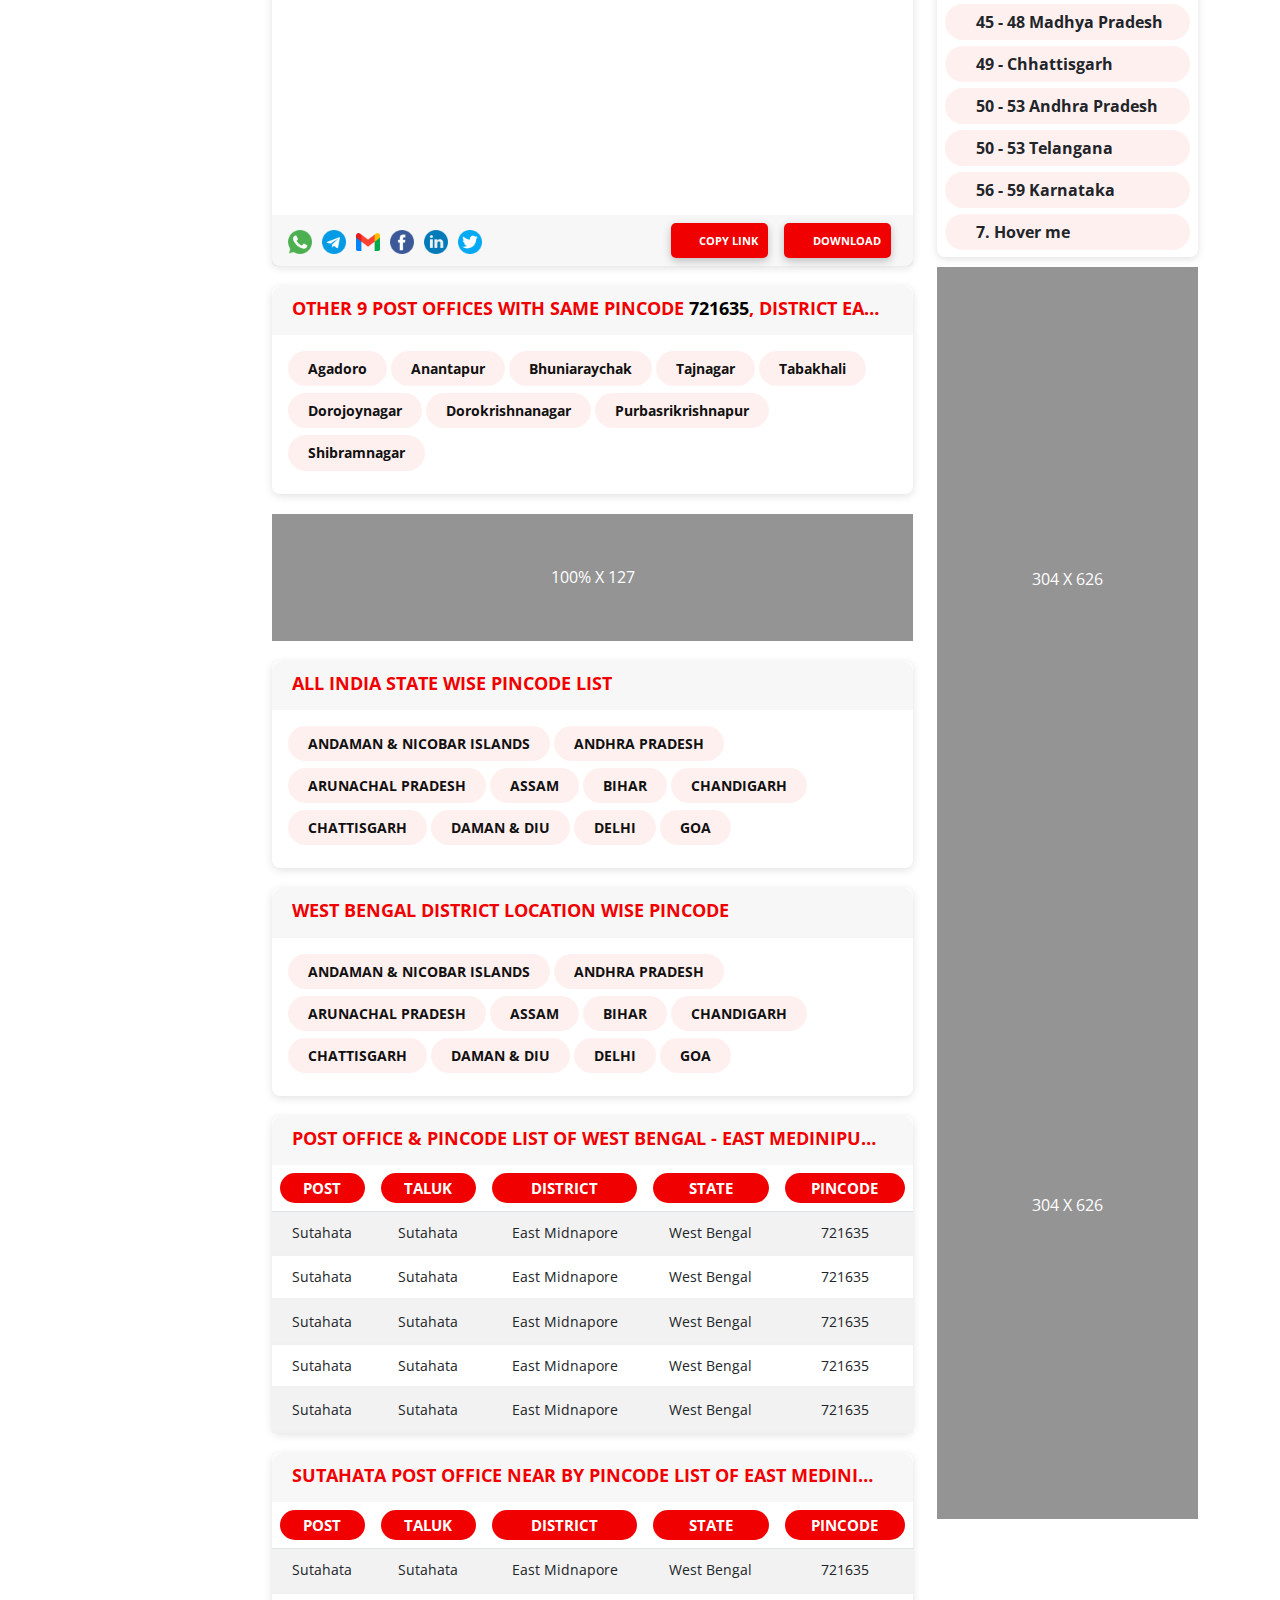
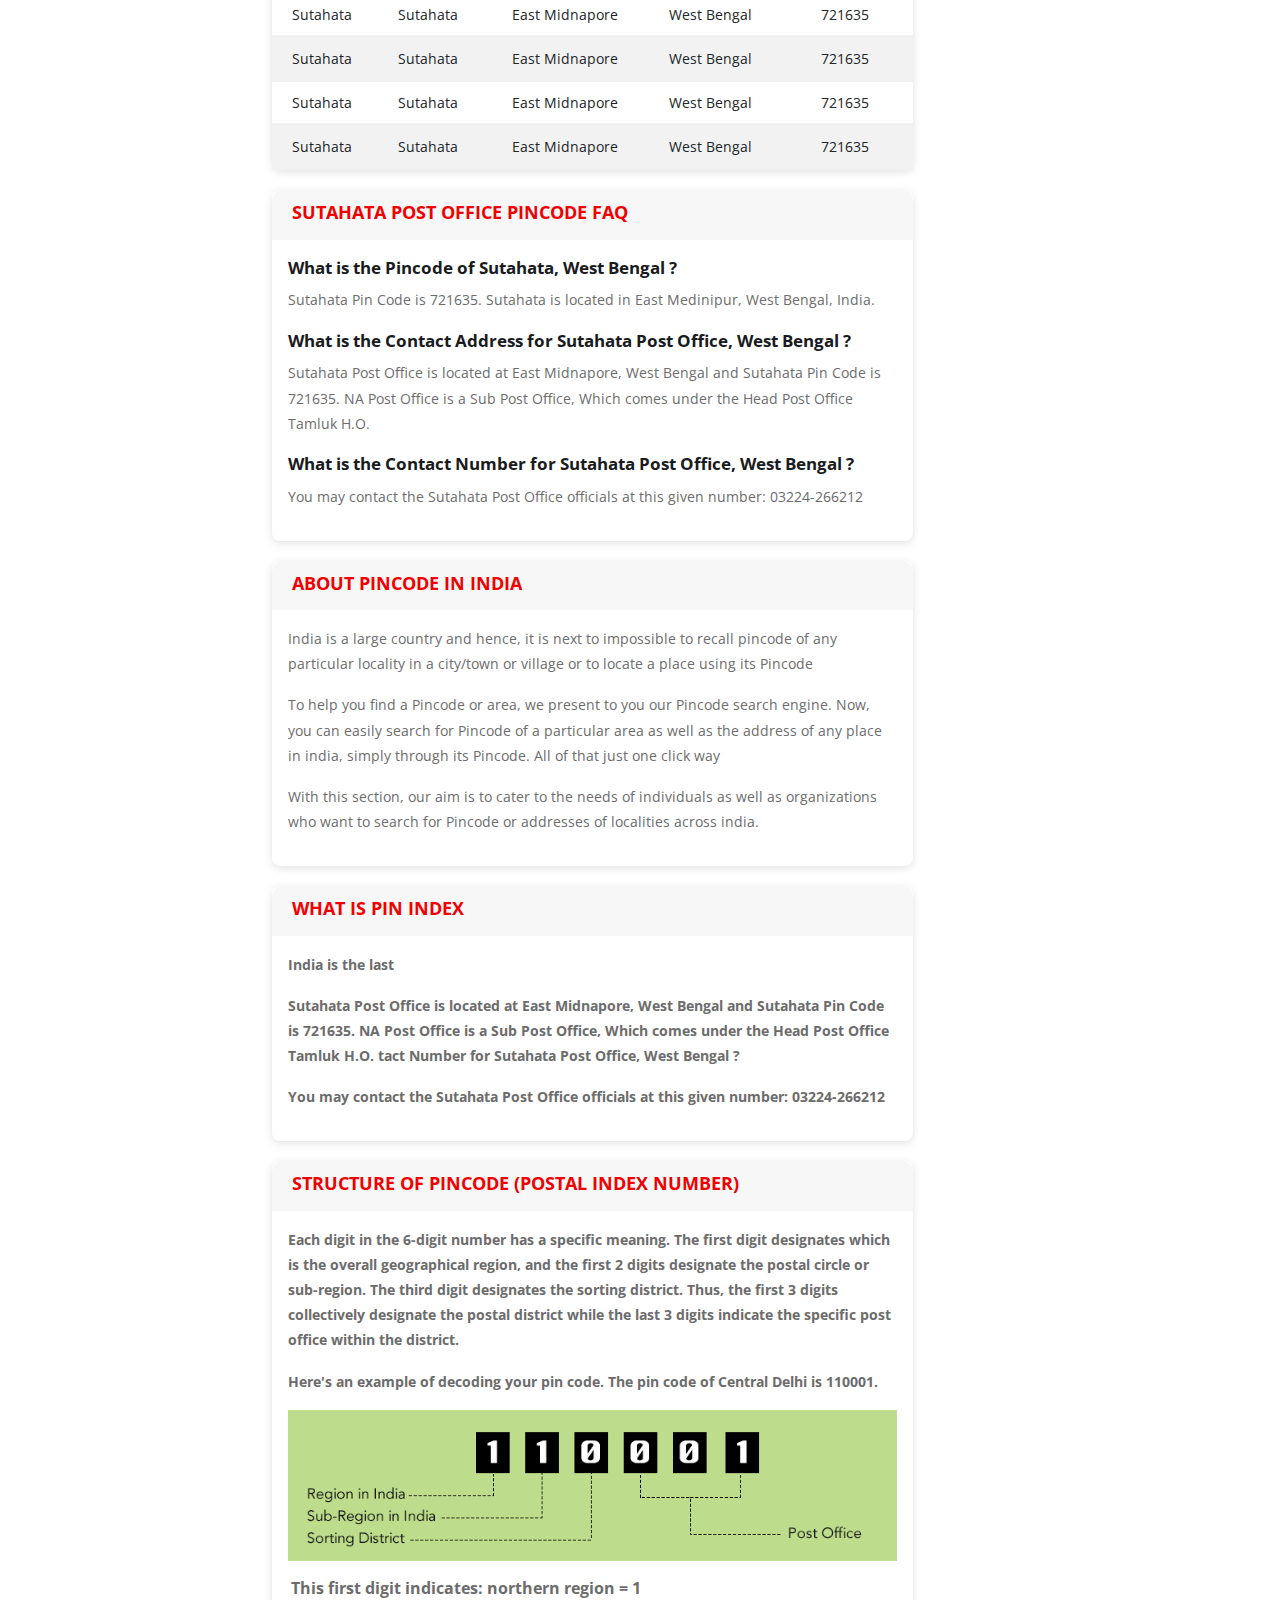
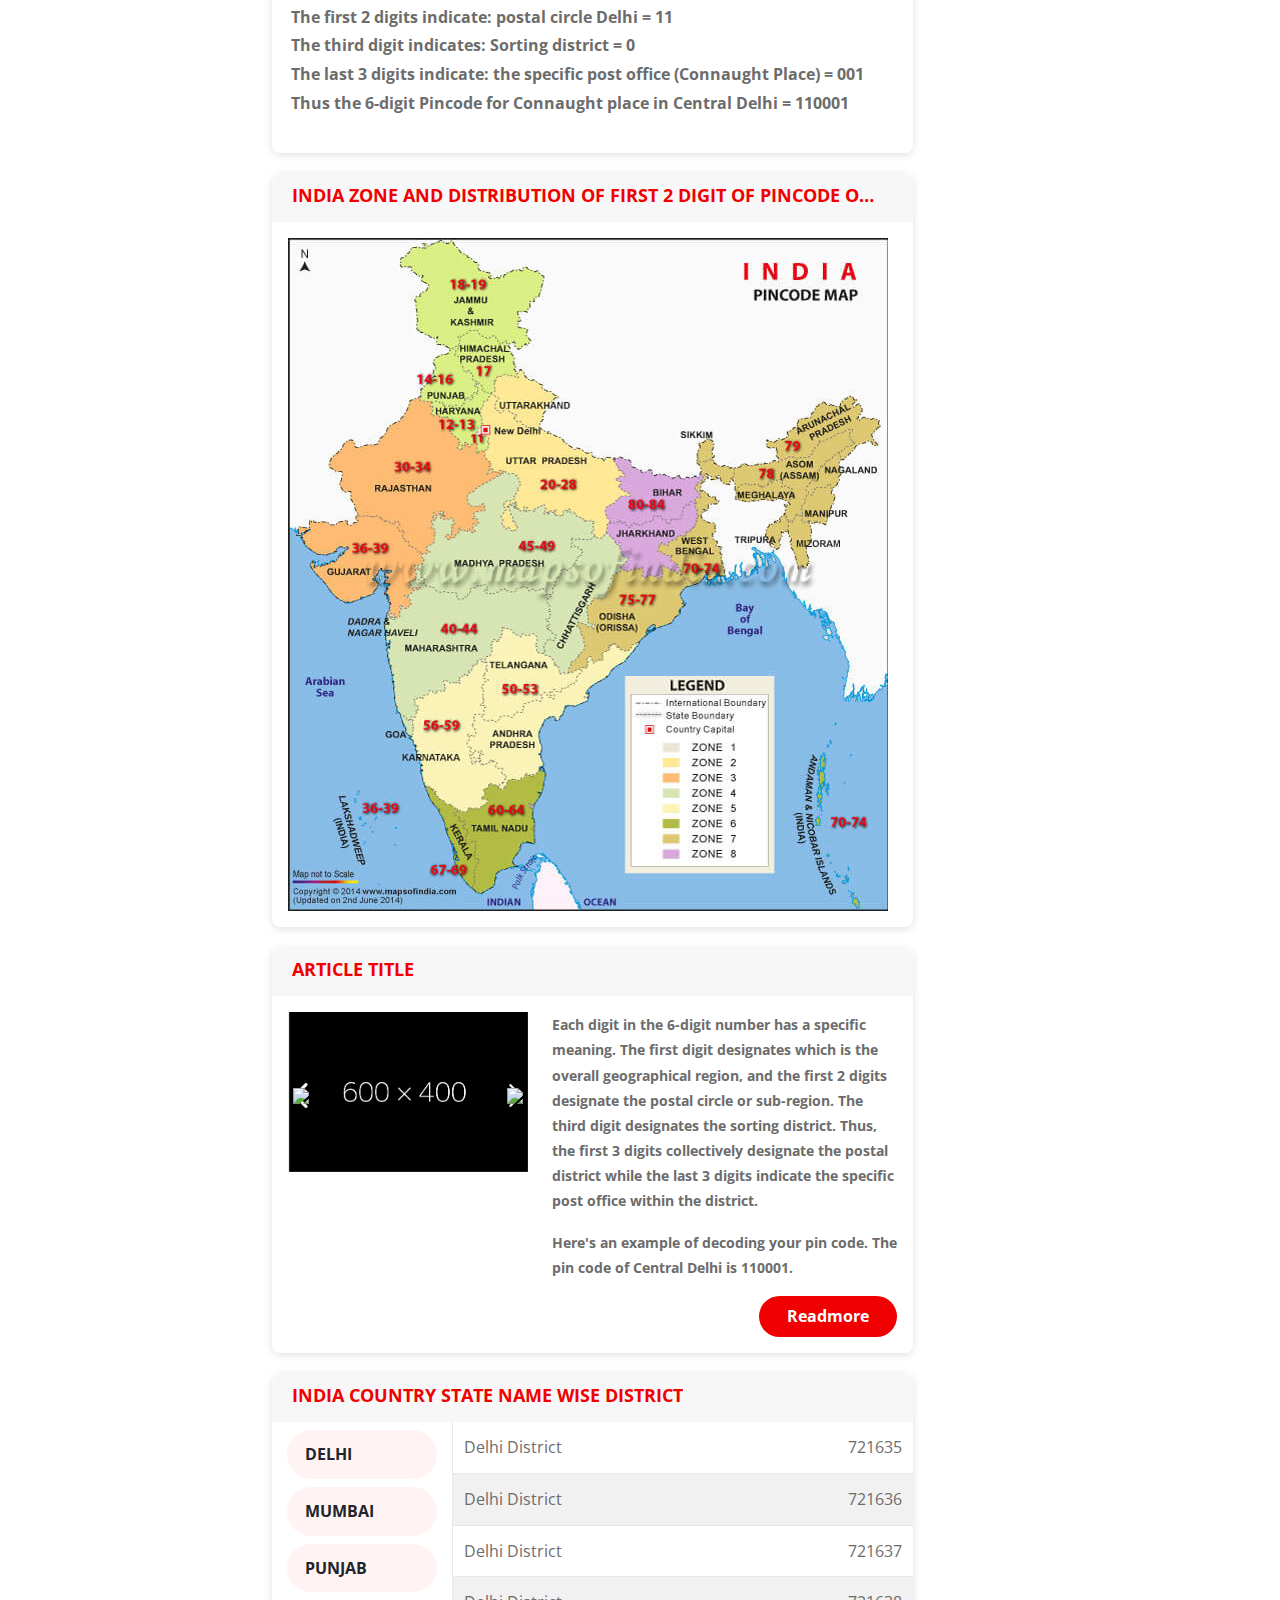
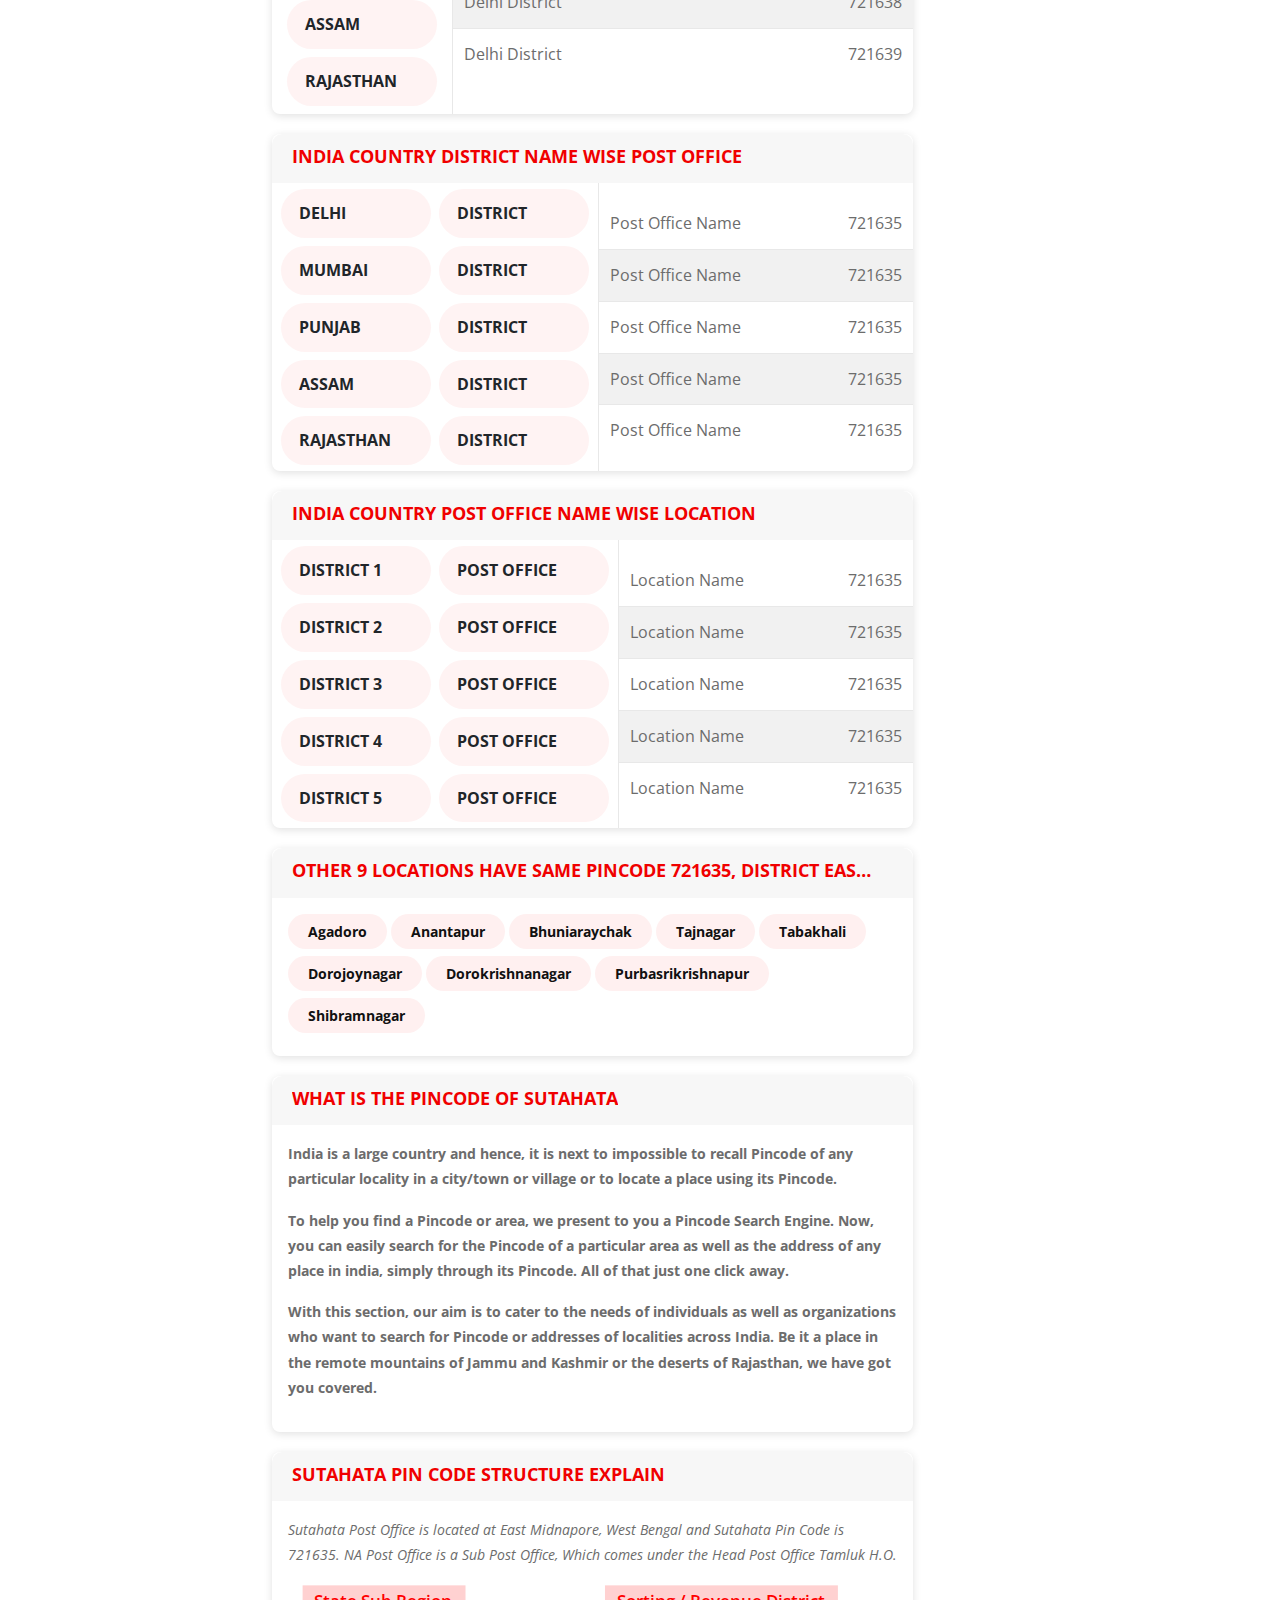
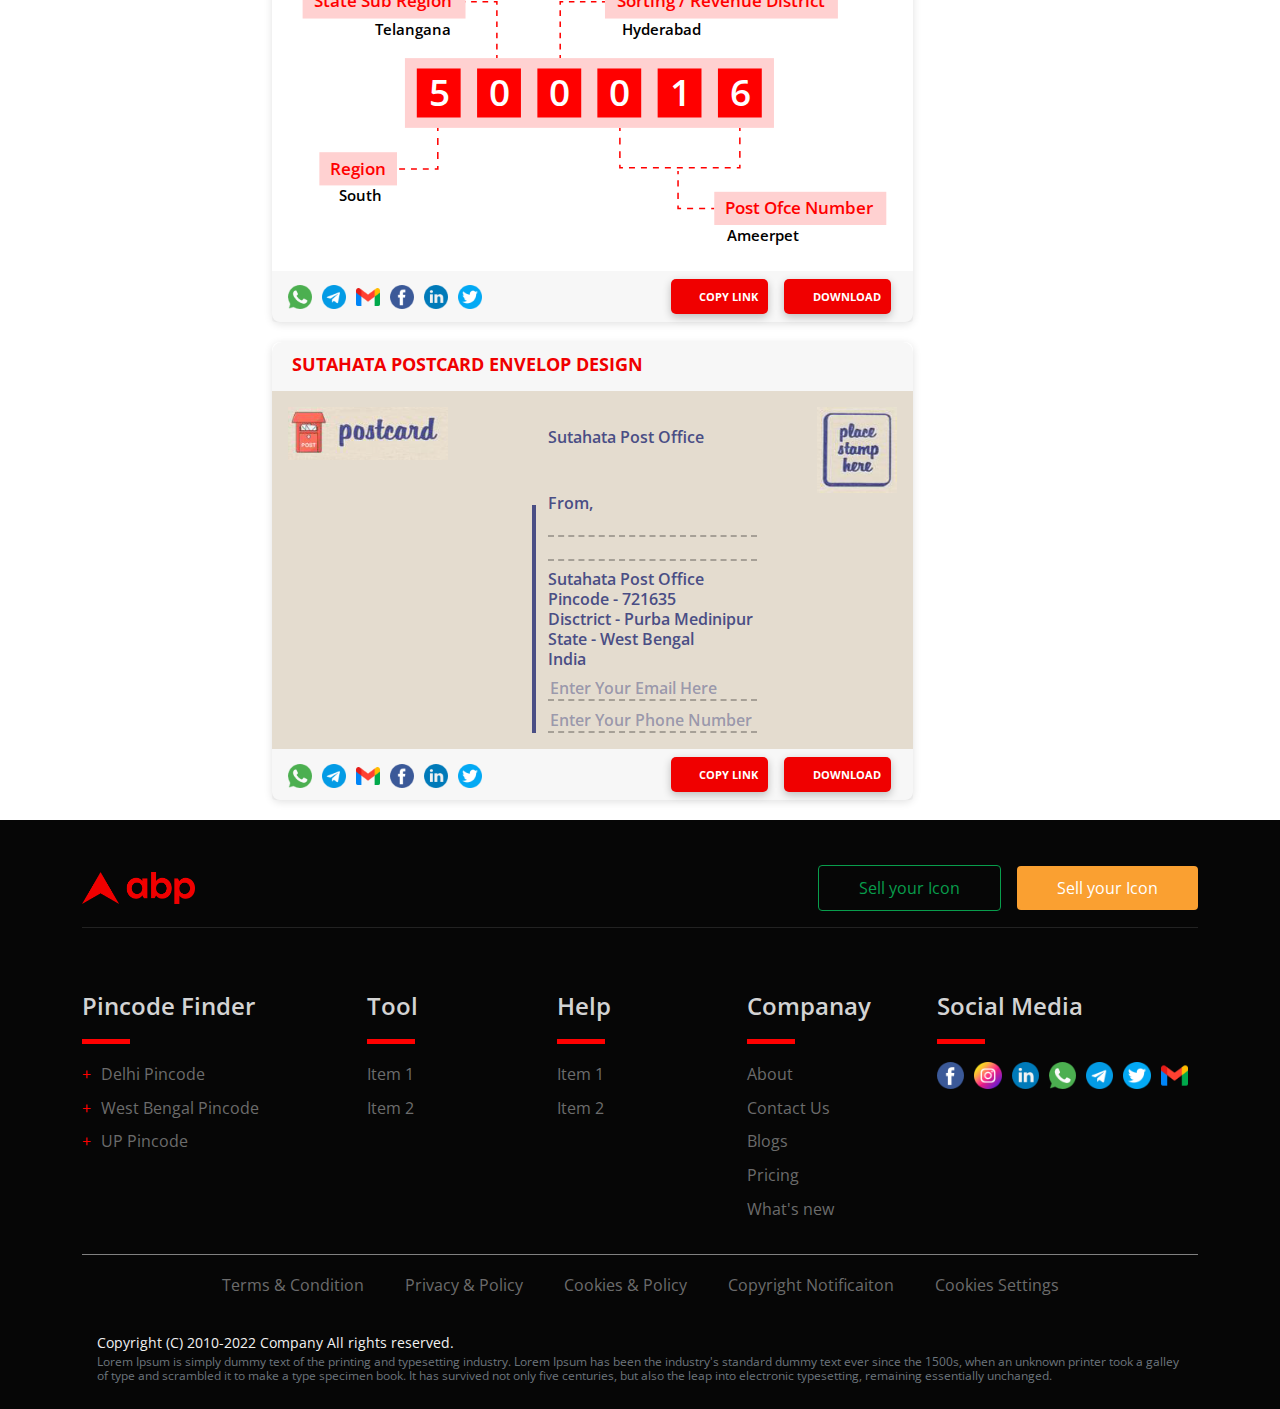
==== commit 472f576e: "breadcrumb added" ====
--- a/index.html
+++ b/index.html
@@ -124,9 +124,8 @@
 
 
                     <div class="dropdown">
-                        <button class="dropbtn gradient-text"><span>PinCode</span> 
-                            <i
-                                class="fa-solid fa-sort-down ms-2 dropdown-icon"></i></button>
+                        <button class="dropbtn gradient-text"><span>PinCode</span>
+                            <i class="fa-solid fa-sort-down ms-2 dropdown-icon"></i></button>
                         <div class="dropdown-content pincode-dropdown">
                             <div
                                 class="d-flex justify-content-center-align-items-center flag-dropdown flex-wrap pincode-dropdown-options">
@@ -260,6 +259,14 @@
                             <p> Hyderabad, Telangana </p>
                         </div>
                     </div>
+
+                    <nav aria-label="breadcrumb">
+                        <ol class="breadcrumb">
+                            <li class="breadcrumb-item"><a href="https://livepincode.com/#">Home</a></li>
+                            <li class="breadcrumb-item active" aria-current="page">State</li>
+                        </ol>
+                    </nav>
+
                     <div class="search-area-container">
                         <div class="main-title">
                             <h1 class="title">
@@ -457,15 +464,18 @@
                                         <div class="table-flex table-border">
                                             <div class="col-12 col-lg-6 table-border-right">
                                                 <div class="col-12 col-sm-12 col-md-12 table-row">
-                                                    <p class="col-6 col-sm-6 col-md-6 table-title ps-2 ps-lg-0">Post Office</p>
+                                                    <p class="col-6 col-sm-6 col-md-6 table-title ps-2 ps-lg-0">Post
+                                                        Office</p>
                                                     <p class="col-6 col-sm-6 col-md-6 table-des">Sutahata</p>
                                                 </div>
                                                 <div class="col-12 col-sm-12 col-md-12 table-row">
-                                                    <p class="col-6 col-md-6 table-title ps-2 ps-lg-0">Post Office Type</p>
+                                                    <p class="col-6 col-md-6 table-title ps-2 ps-lg-0">Post Office Type
+                                                    </p>
                                                     <p class="col-6 col-md-6 table-des">Branch Office</p>
                                                 </div>
                                                 <div class="col-12 col-sm-12 col-md-12 table-row">
-                                                    <p class="col-6 col-md-6 table-title ps-2 ps-lg-0">Pincode or Postal Code</p>
+                                                    <p class="col-6 col-md-6 table-title ps-2 ps-lg-0">Pincode or Postal
+                                                        Code</p>
                                                     <p class="col-6 col-md-6 table-des">721635</p>
                                                 </div>
                                                 <div class="col-12 col-sm-12 col-md-12 table-row">
@@ -473,7 +483,8 @@
                                                     <p class="col-6 col-md-6 table-des">Sutahata</p>
                                                 </div>
                                                 <div class="col-12 col-sm-12 col-md-12 table-row">
-                                                    <p class="col-6 col-md-6 table-title ps-2 ps-lg-0">Postal Division</p>
+                                                    <p class="col-6 col-md-6 table-title ps-2 ps-lg-0">Postal Division
+                                                    </p>
                                                     <p class="col-6 col-md-6 table-des">Tamluk</p>
                                                 </div>
                                                 <div class="col-12 col-sm-12 col-md-12 table-row">
@@ -491,27 +502,27 @@
 
                                             </div>
                                             <div class="col-12 col-lg-6">
-                                                <div class="col-12 col-sm-12 col-md-12 table-row" >
+                                                <div class="col-12 col-sm-12 col-md-12 table-row">
                                                     <p class="col-6 col-md-6 table-title ps-2">State</p>
                                                     <p class="col-6 col-md-6 table-des">West Bengal</p>
                                                 </div>
-                                                <div class="col-12 col-sm-12 col-md-12 table-row" >
+                                                <div class="col-12 col-sm-12 col-md-12 table-row">
                                                     <p class="col-6 col-md-6 table-title ps-2">Country</p>
                                                     <p class="col-6 col-md-6 table-des">INDIA</p>
                                                 </div>
-                                                <div class="col-12 col-sm-12 col-md-12 table-row" >
+                                                <div class="col-12 col-sm-12 col-md-12 table-row">
                                                     <p class="col-6 col-md-6 table-title ps-2">Delivery Status</p>
                                                     <p class="col-6 col-md-6 table-des">Delivery</p>
                                                 </div>
-                                                <div class="col-12 col-sm-12 col-md-12 table-row" >
+                                                <div class="col-12 col-sm-12 col-md-12 table-row">
                                                     <p class="col-6 col-md-6 table-title ps-2">Related Sub Office</p>
                                                     <p class="col-6 col-md-6 table-des">NA</p>
                                                 </div>
-                                                <div class="col-12 col-sm-12 col-md-12 table-row" >
+                                                <div class="col-12 col-sm-12 col-md-12 table-row">
                                                     <p class="col-6 col-md-6 table-title ps-2">Related Head Office</p>
                                                     <p class="col-6 col-md-6 table-des">Tamluk H.O</p>
                                                 </div>
-                                                <div class="col-12 col-sm-12 col-md-12 table-row" >
+                                                <div class="col-12 col-sm-12 col-md-12 table-row">
                                                     <p class="col-6 col-md-6 table-title ps-2">Telephone No</p>
                                                     <p class="col-6 col-md-6 table-des">03224-281334</p>
                                                 </div>
@@ -655,9 +666,8 @@
                         <!--Post office same pincode-->
                         <div class="card accordion" id="accordionPanelsStayOpenExample">
                             <div class="card-header">
-                                <h3 class="title-secondary">Other 9 Post Offices with Same Pincode 
-                                    <span
-                                        style="color:#000">721635</span>, District East
+                                <h3 class="title-secondary">Other 9 Post Offices with Same Pincode
+                                    <span style="color:#000">721635</span>, District East
                                     Medinipur
                                 </h3>
 
@@ -1055,9 +1065,9 @@
                                         district.</p>
                                     <p class="fw-7">Here's an example of decoding your pin code. The pin code of Central
                                         Delhi is 110001.</p>
-                                        <div class="img-center">
-                                            <img src="./Home abp_files/postal-code.png">
-                                        </div>
+                                    <div class="img-center">
+                                        <img src="./Home abp_files/postal-code.png">
+                                    </div>
 
                                     <ul style="margin-top:10px; padding: 3px;">
                                         <li class="fw-7">This first digit indicates: northern region = 1</li>
@@ -1296,8 +1306,7 @@
                                     <div class="d-flex justify-content-between align-items-center wrap-item-mob">
                                         <div class="card-sidebar d-flex justify-content-center align-items-center card-single"
                                             style="padding: 2px 5px;">
-                                            <ul class="list-group list-group-flush card-double"
-                                                style="padding: 4px;">
+                                            <ul class="list-group list-group-flush card-double" style="padding: 4px;">
                                                 <li
                                                     class="list-group-item fw-7 d-flex justify-content-between name-wise-post-item">
                                                     Delhi <i class="fa-solid fa-chevron-right mb-1"></i></li>
@@ -1387,8 +1396,7 @@
                                     <div class="d-flex justify-content-between align-items-center wrap-item-mob">
                                         <div class="card-sidebar d-flex justify-content-center align-items-center card-single"
                                             style="padding: 2px 5px;">
-                                            <ul class="list-group list-group-flush card-double"
-                                                style="padding: 4px;">
+                                            <ul class="list-group list-group-flush card-double" style="padding: 4px;">
                                                 <li
                                                     class="list-group-item fw-7 d-flex justify-content-between name-wise-location-item">
                                                     District 1
--- a/Home abp_files/style.css
+++ b/Home abp_files/style.css
@@ -803,6 +803,9 @@
   color: #ff3900 !important;
 }
 
+.breadcrumb-item a {
+  color: #f00;
+}
 .main-nav nav .navbar-nav .nav-item .dropdown-menu li a:hover,
 .main-nav nav .navbar-nav .nav-item .dropdown-menu li a :focus,
 .main-nav nav .navbar-nav .nav-item .dropdown-menu li a .active {
--- a/Home abp_files/responsive.css
+++ b/Home abp_files/responsive.css
@@ -2550,6 +2550,12 @@
   .card-sidebar ul li {
     width: 100%;
   }
+  .breadcrumb-item a {
+    font-size: 13px;
+  }
+  .breadcrumb-item {
+    font-size: 13px !important;
+  }
 }
 
 @media only screen and (max-width: 1199px){
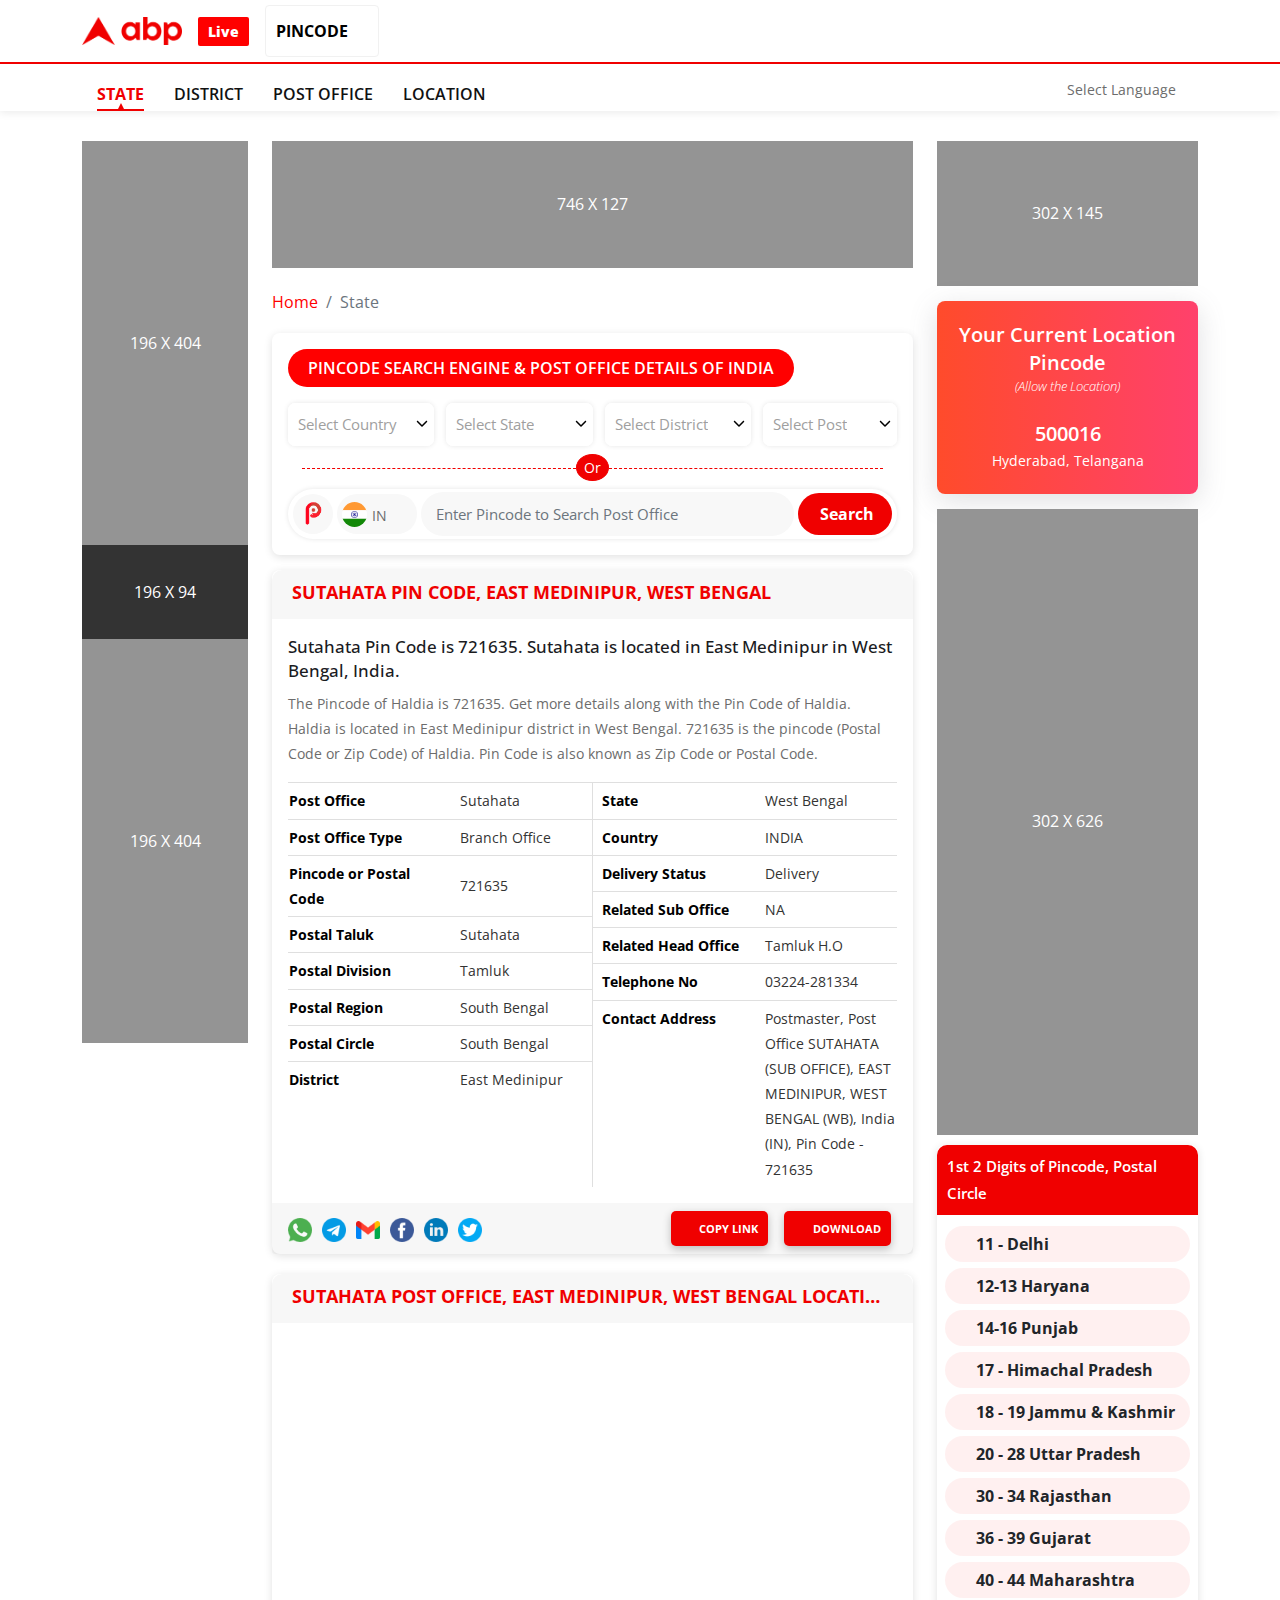
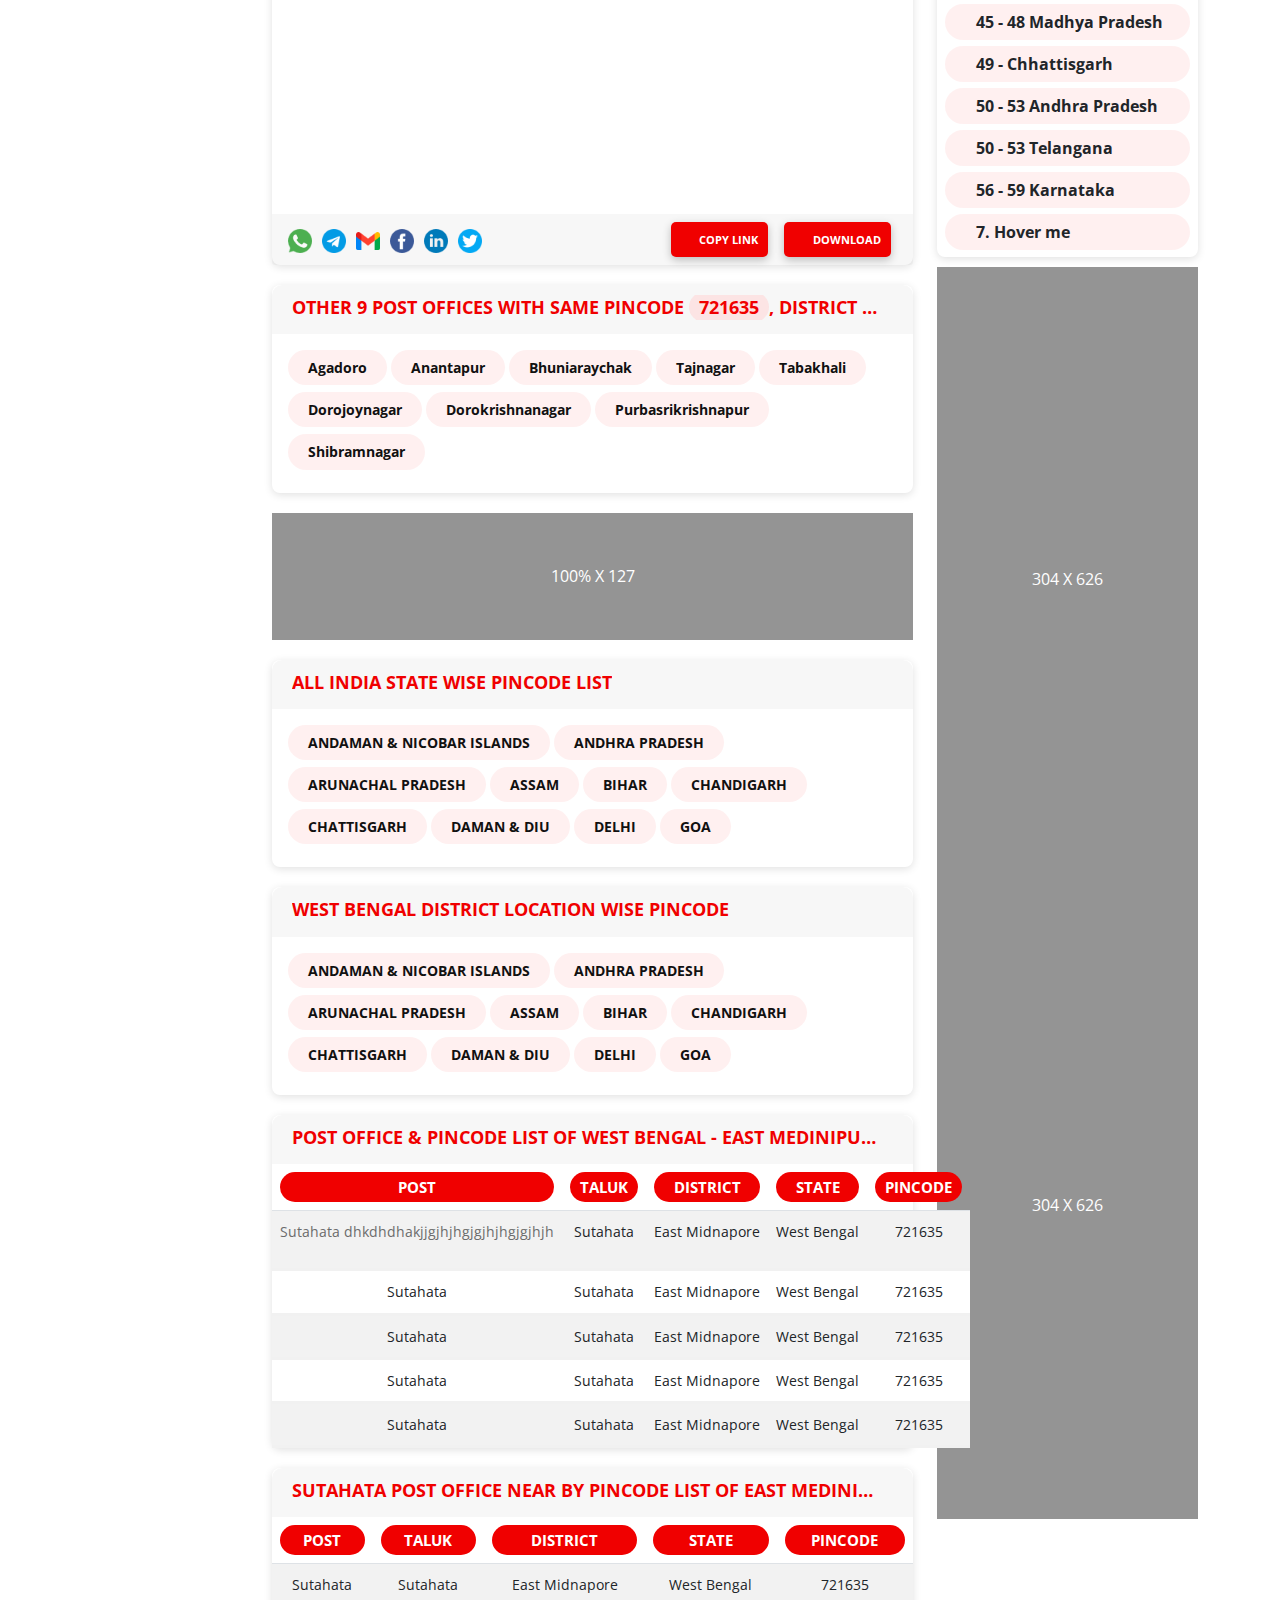
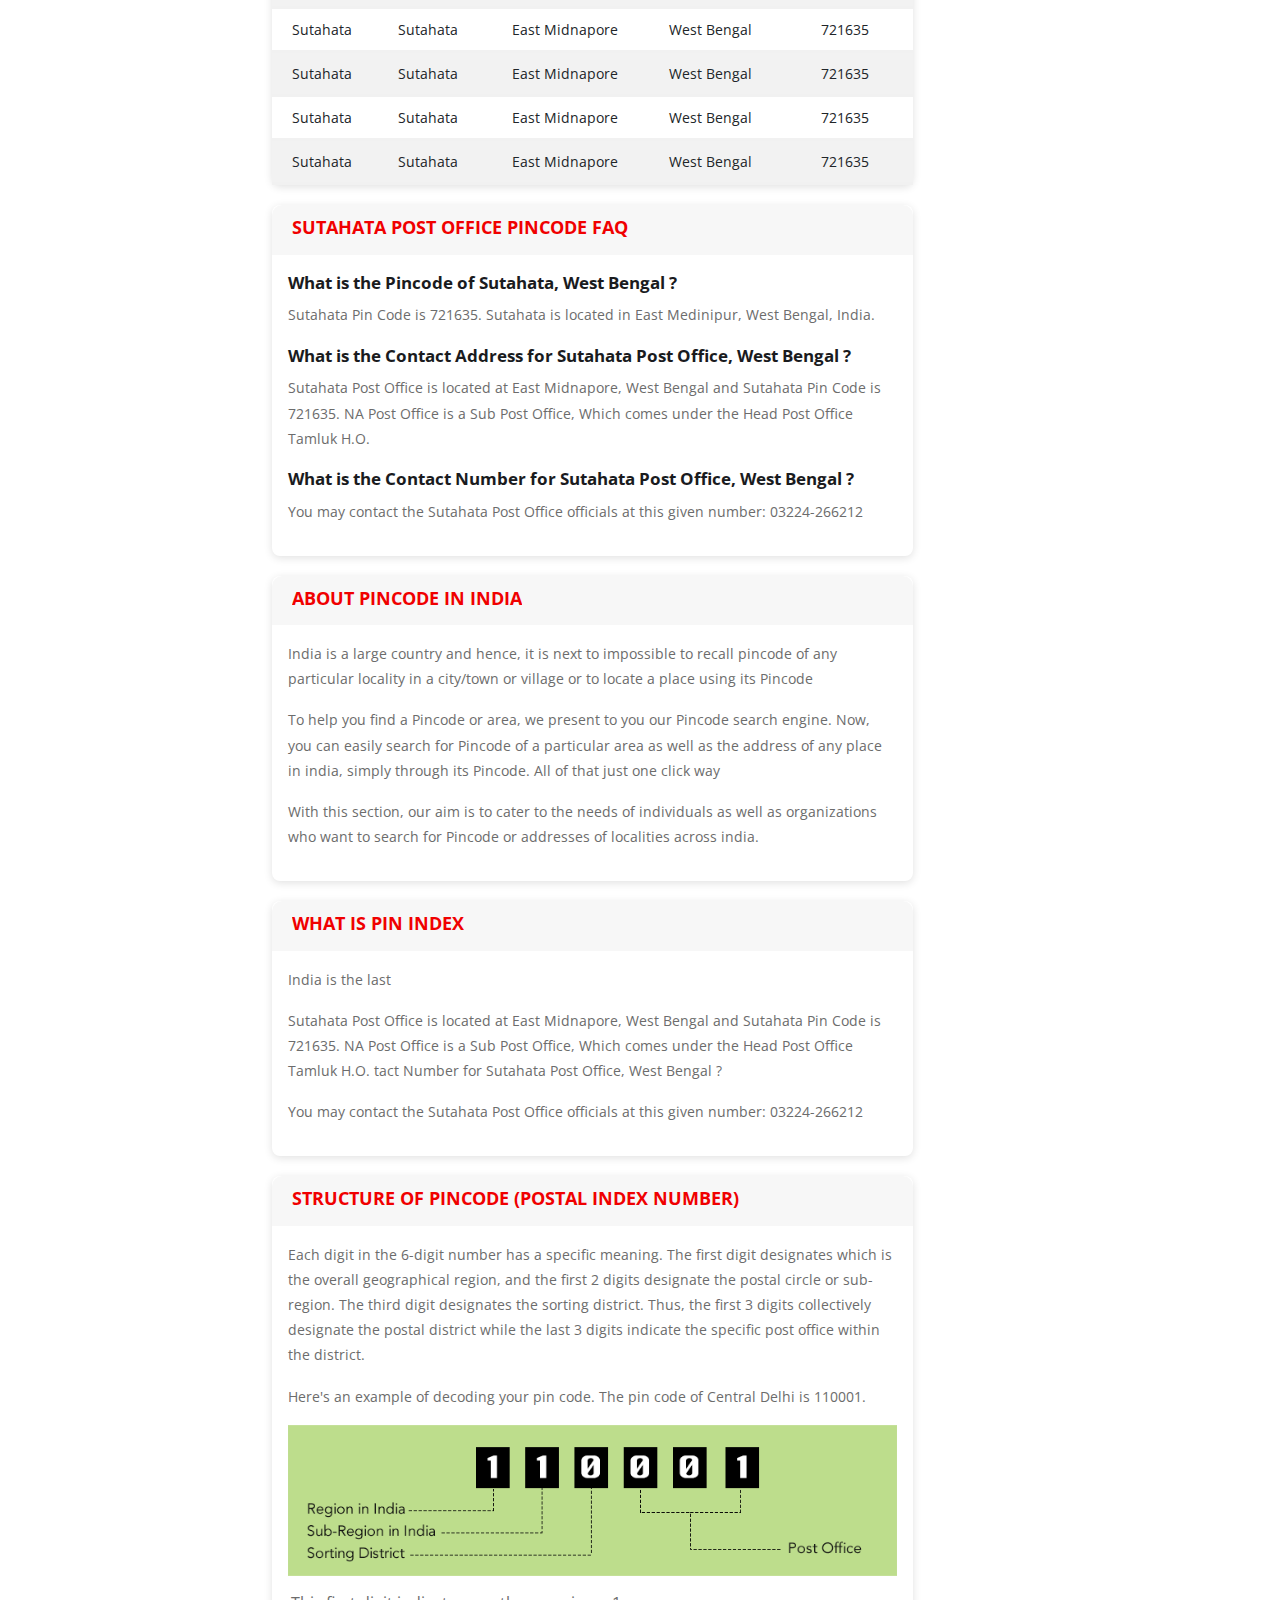
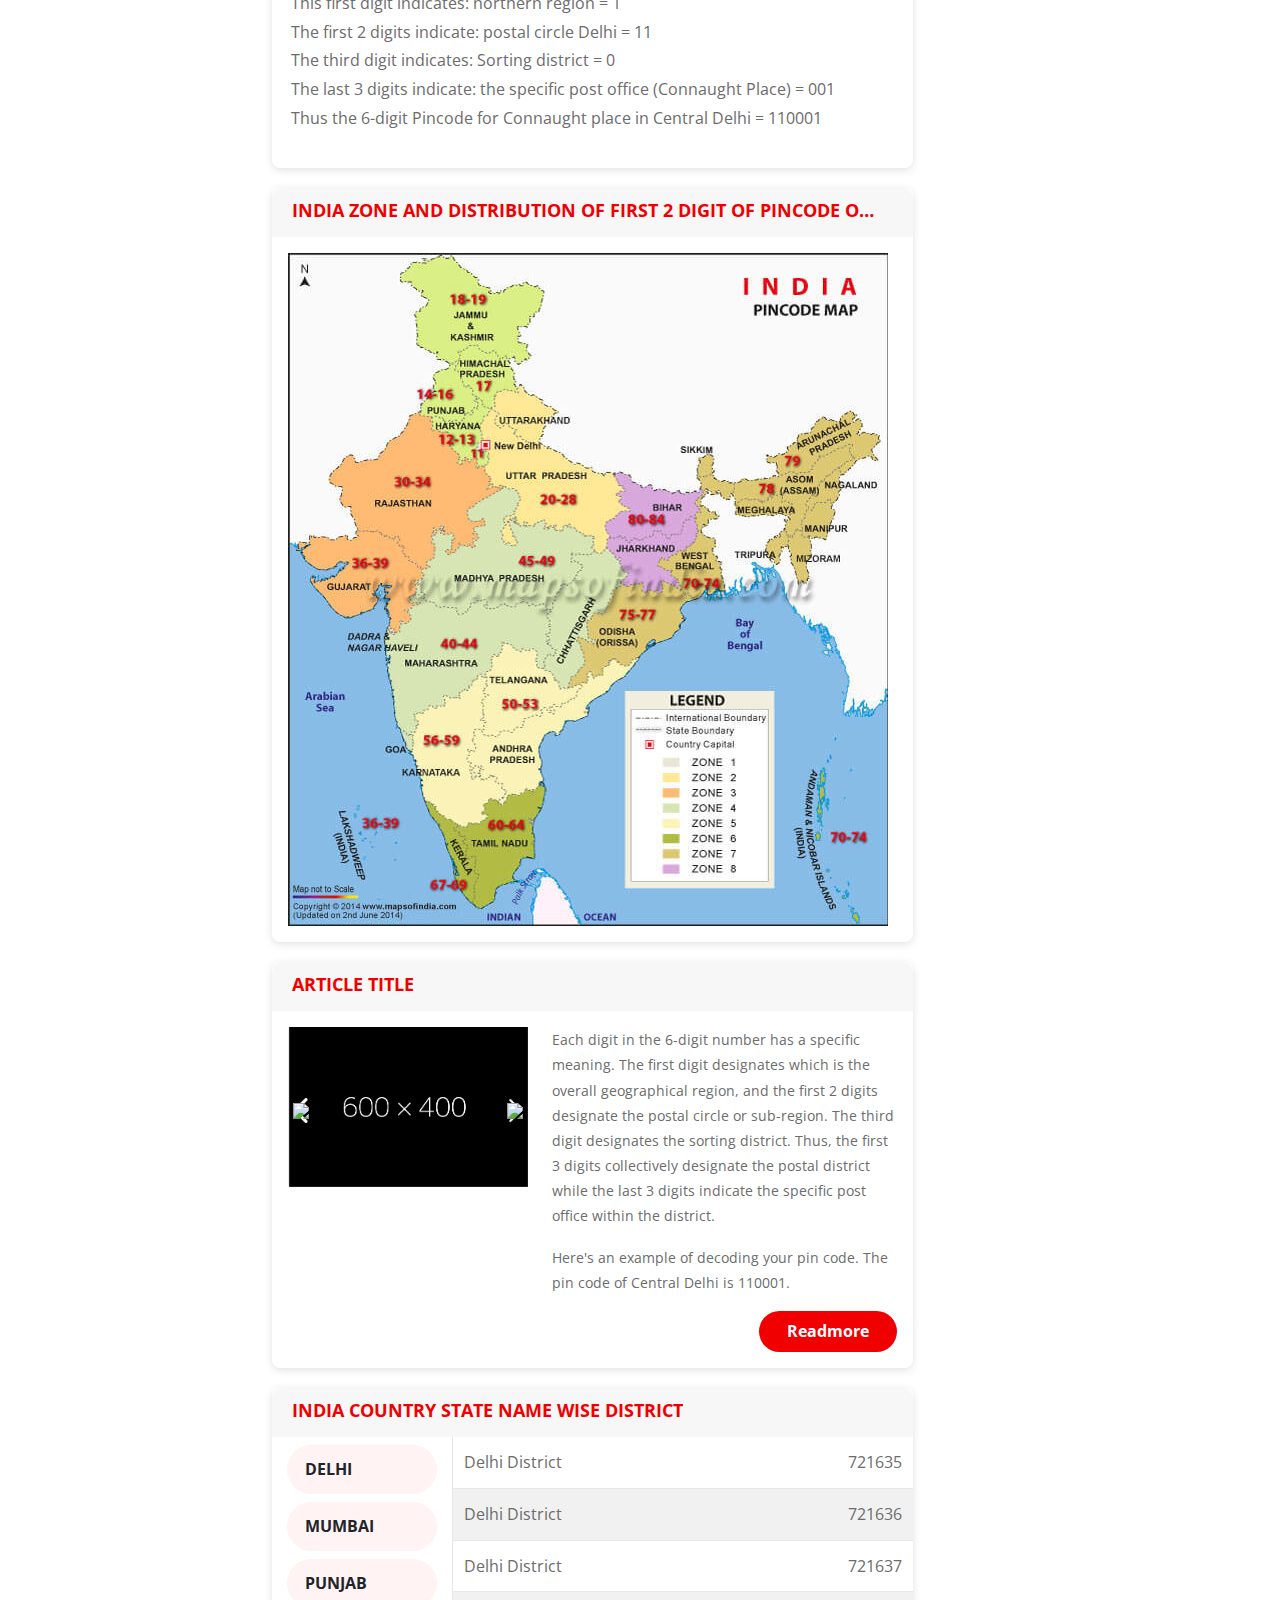
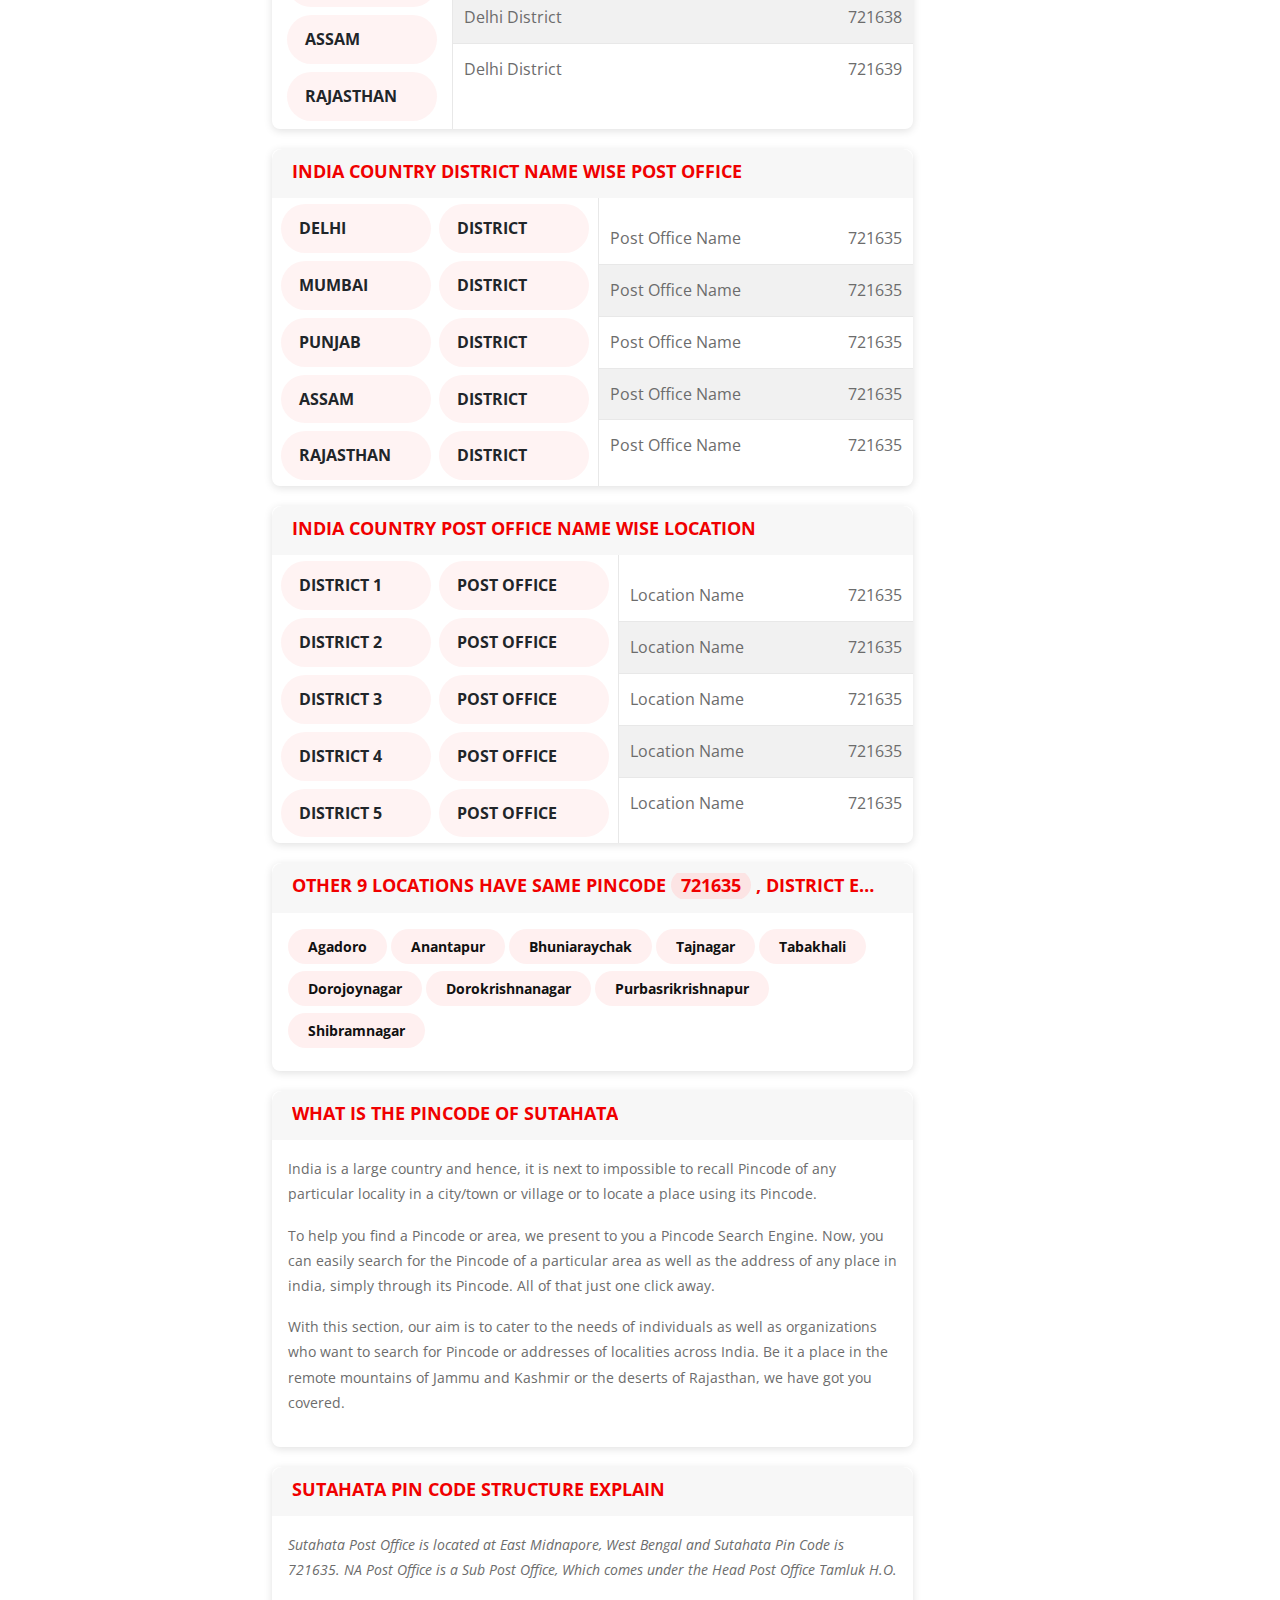
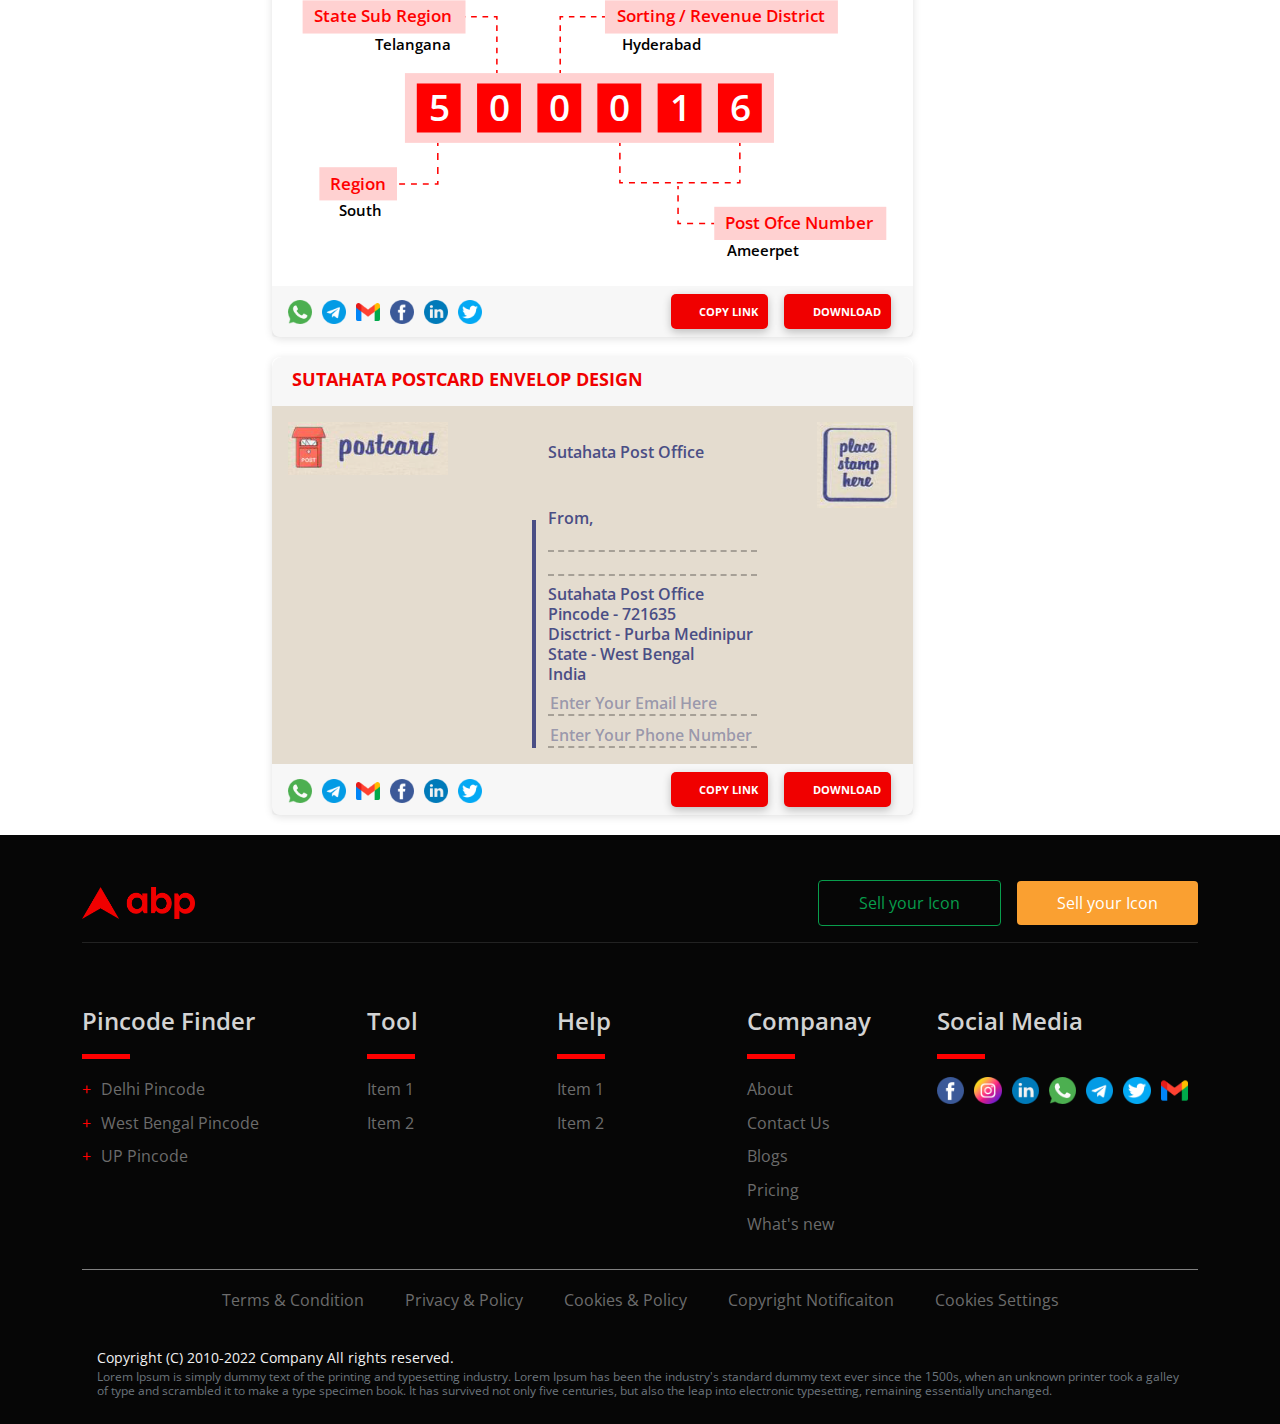
==== commit ccbf163f: "meta" ====
--- a/index.html
+++ b/index.html
@@ -8,6 +8,9 @@
     <!-- Required Meta Tags -->
 
     <meta name="viewport" content="width=device-width, initial-scale=1.0">
+    <meta name="description" content="There goes the description">
+    <meta name="author" content="John Doe"> 
+    <meta name="keywords" content="Pincode Search, Pincode Live, Live Pincode">
 
 
     <!-- Font Families -->
@@ -249,7 +252,9 @@
 
                     </div>
                     <div class="d-flex justify-content-center align-items-center ad-top-mob">
-                        100% x 100
+                        <div class="ad-top-mob-content">
+
+                        </div>
                     </div>
                     <div class="location-box md-col">
                         <h4> Your Current Location Pincode </h4>
@@ -589,9 +594,10 @@
                         </div>
 
                         <div class="d-flex justify-content-center align-items-center ad-top-mob">
-                            100% x 100
-                        </div>
-
+                            <div class="ad-top-mob-content">
+    
+                            </div>
+                        </div>
 
                         <!--Google Map-->
 
@@ -667,7 +673,7 @@
                         <div class="card accordion" id="accordionPanelsStayOpenExample">
                             <div class="card-header">
                                 <h3 class="title-secondary">Other 9 Post Offices with Same Pincode
-                                    <span style="color:#000">721635</span>, District East
+                                    <span class="unique">721635</span>, District East
                                     Medinipur
                                 </h3>
 
@@ -828,40 +834,40 @@
                                                 </tr>
                                             </thead>
                                             <tbody>
-                                                <tr>
-                                                    <td>Sutahata</td>
-                                                    <td>Sutahata</td>
-                                                    <td>East Midnapore</td>
-                                                    <td>West Bengal</td>
-                                                    <td>721635</td>
+                                                <tr class="table-hover">
+                                                    <td><p class="text-fold">Sutahata dhkdhdhakjjgjhjhgjgjhjhgjgjhjh</p></td>
+                                                    <td class="text-fold">Sutahata</td>
+                                                    <td class="text-fold">East Midnapore</td>
+                                                    <td class="text-fold">West Bengal</td>
+                                                    <td class="text-fold">721635</td>
                                                 </tr>
-                                                <tr>
-                                                    <td>Sutahata</td>
-                                                    <td>Sutahata</td>
-                                                    <td>East Midnapore</td>
-                                                    <td>West Bengal</td>
-                                                    <td>721635</td>
+                                                <tr class="table-hover">
+                                                    <td class="text-fold">Sutahata</td>
+                                                    <td class="text-fold">Sutahata</td>
+                                                    <td class="text-fold">East Midnapore</td>
+                                                    <td class="text-fold">West Bengal</td>
+                                                    <td class="text-fold">721635</td>
                                                 </tr>
-                                                <tr>
-                                                    <td>Sutahata</td>
-                                                    <td>Sutahata</td>
-                                                    <td>East Midnapore</td>
-                                                    <td>West Bengal</td>
-                                                    <td>721635</td>
+                                                <tr class="table-hover">
+                                                    <td class="text-fold">Sutahata</td>
+                                                    <td class="text-fold">Sutahata</td>
+                                                    <td class="text-fold">East Midnapore</td>
+                                                    <td class="text-fold">West Bengal</td>
+                                                    <td class="text-fold">721635</td>
                                                 </tr>
-                                                <tr>
-                                                    <td>Sutahata</td>
-                                                    <td>Sutahata</td>
-                                                    <td>East Midnapore</td>
-                                                    <td>West Bengal</td>
-                                                    <td>721635</td>
+                                                <tr class="table-hover">
+                                                    <td class="text-fold">Sutahata</td>
+                                                    <td class="text-fold">Sutahata</td>
+                                                    <td class="text-fold">East Midnapore</td>
+                                                    <td class="text-fold">West Bengal</td>
+                                                    <td class="text-fold">721635</td>
                                                 </tr>
-                                                <tr>
-                                                    <td>Sutahata</td>
-                                                    <td>Sutahata</td>
-                                                    <td>East Midnapore</td>
-                                                    <td>West Bengal</td>
-                                                    <td>721635</td>
+                                                <tr class="table-hover">
+                                                    <td class="text-fold">Sutahata</td>
+                                                    <td class="text-fold">Sutahata</td>
+                                                    <td class="text-fold">East Midnapore</td>
+                                                    <td class="text-fold">West Bengal</td>
+                                                    <td class="text-fold">721635</td>
                                                 </tr>
                                             </tbody>
                                         </table>
@@ -906,40 +912,40 @@
                                                 </tr>
                                             </thead>
                                             <tbody>
-                                                <tr>
-                                                    <td>Sutahata</td>
-                                                    <td>Sutahata</td>
-                                                    <td>East Midnapore</td>
-                                                    <td>West Bengal</td>
-                                                    <td>721635</td>
+                                                <tr class="table-hover">
+                                                    <td class="text-fold">Sutahata</td>
+                                                    <td class="text-fold">Sutahata</td>
+                                                    <td class="text-fold">East Midnapore</td>
+                                                    <td class="text-fold">West Bengal</td>
+                                                    <td class="text-fold">721635</td>
                                                 </tr>
-                                                <tr>
-                                                    <td>Sutahata</td>
-                                                    <td>Sutahata</td>
-                                                    <td>East Midnapore</td>
-                                                    <td>West Bengal</td>
-                                                    <td>721635</td>
+                                                <tr class="table-hover">
+                                                    <td class="text-fold">Sutahata</td>
+                                                    <td class="text-fold">Sutahata</td>
+                                                    <td class="text-fold">East Midnapore</td>
+                                                    <td class="text-fold">West Bengal</td>
+                                                    <td class="text-fold">721635</td>
                                                 </tr>
-                                                <tr>
-                                                    <td>Sutahata</td>
-                                                    <td>Sutahata</td>
-                                                    <td>East Midnapore</td>
-                                                    <td>West Bengal</td>
-                                                    <td>721635</td>
+                                                <tr class="table-hover">
+                                                    <td class="text-fold">Sutahata</td>
+                                                    <td class="text-fold">Sutahata</td>
+                                                    <td class="text-fold">East Midnapore</td>
+                                                    <td class="text-fold">West Bengal</td>
+                                                    <td class="text-fold">721635</td>
                                                 </tr>
-                                                <tr>
-                                                    <td>Sutahata</td>
-                                                    <td>Sutahata</td>
-                                                    <td>East Midnapore</td>
-                                                    <td>West Bengal</td>
-                                                    <td>721635</td>
+                                                <tr class="table-hover">
+                                                    <td class="text-fold">Sutahata</td>
+                                                    <td class="text-fold">Sutahata</td>
+                                                    <td class="text-fold">East Midnapore</td>
+                                                    <td class="text-fold">West Bengal</td>
+                                                    <td class="text-fold">721635</td>
                                                 </tr>
-                                                <tr>
-                                                    <td>Sutahata</td>
-                                                    <td>Sutahata</td>
-                                                    <td>East Midnapore</td>
-                                                    <td>West Bengal</td>
-                                                    <td>721635</td>
+                                                <tr class="table-hover">
+                                                    <td class="text-fold">Sutahata</td>
+                                                    <td class="text-fold">Sutahata</td>
+                                                    <td class="text-fold">East Midnapore</td>
+                                                    <td class="text-fold">West Bengal</td>
+                                                    <td class="text-fold">721635</td>
                                                 </tr>
                                             </tbody>
                                         </table>
@@ -1010,11 +1016,11 @@
                             </div>
                         </div>
 
-
                         <div class="d-flex justify-content-center align-items-center ad-top-mob">
-                            100% x 100
-                        </div>
-
+                            <div class="ad-top-mob-content">
+    
+                            </div>
+                        </div>
                         <!--pin index-->
                         <div class="card accordion" id="accordionPanelsStayOpenExample">
                             <div class="card-header">
@@ -1028,15 +1034,15 @@
                                 data-bs-parent="#accordionPanelsStayOpenExample">
                                 <div class="card-body">
                                     <div class="card-inline-list card-inline-list-dark">
-                                        <p class="fw-7"> India is the last </p>
-                                        <p class="fw-7"> Sutahata Post Office is located at East Midnapore, West Bengal
+                                        <p > India is the last </p>
+                                        <p> Sutahata Post Office is located at East Midnapore, West Bengal
                                             and
                                             Sutahata Pin Code is 721635.
                                             NA Post Office is a Sub Post Office, Which comes under the Head Post
                                             Office Tamluk H.O.
                                             tact Number for Sutahata Post Office, West
                                             Bengal ?</p>
-                                        <p class="fw-7"> You may contact the Sutahata Post Office officials at this
+                                        <p> You may contact the Sutahata Post Office officials at this
                                             given
                                             number:
                                             03224-266212 </p>
@@ -1057,26 +1063,26 @@
                             <div id="close-card10" class="accordion-collapse collapse show" aria-labelledby="headingOne"
                                 data-bs-parent="#accordionPanelsStayOpenExample">
                                 <div class="card-body">
-                                    <p class="fw-7">Each digit in the 6-digit number has a specific meaning. The first
+                                    <p >Each digit in the 6-digit number has a specific meaning. The first
                                         digit designates which is the overall geographical region, and the first 2
                                         digits designate the postal circle or sub-region. The third digit designates the
                                         sorting district. Thus, the first 3 digits collectively designate the postal
                                         district while the last 3 digits indicate the specific post office within the
                                         district.</p>
-                                    <p class="fw-7">Here's an example of decoding your pin code. The pin code of Central
+                                    <p >Here's an example of decoding your pin code. The pin code of Central
                                         Delhi is 110001.</p>
                                     <div class="img-center">
                                         <img src="./Home abp_files/postal-code.png">
                                     </div>
 
                                     <ul style="margin-top:10px; padding: 3px;">
-                                        <li class="fw-7">This first digit indicates: northern region = 1</li>
-                                        <li class="fw-7">The first 2 digits indicate: postal circle Delhi = 11</li>
-                                        <li class="fw-7">The third digit indicates: Sorting district = 0</li>
-                                        <li class="fw-7">The last 3 digits indicate: the specific post office (Connaught
+                                        <li>This first digit indicates: northern region = 1</li>
+                                        <li>The first 2 digits indicate: postal circle Delhi = 11</li>
+                                        <li>The third digit indicates: Sorting district = 0</li>
+                                        <li>The last 3 digits indicate: the specific post office (Connaught
                                             Place) = 001
                                         </li>
-                                        <li class="fw-7">Thus the 6-digit Pincode for Connaught place in Central Delhi =
+                                        <li>Thus the 6-digit Pincode for Connaught place in Central Delhi =
                                             110001</li>
                                     </ul>
                                 </div>
@@ -1201,13 +1207,13 @@
                                             </div>
                                         </div>
                                         <div class="col-md-7">
-                                            <p class="fw-7 slider-text">Each digit in the 6-digit number has a specific
+                                            <p class="slider-text">Each digit in the 6-digit number has a specific
                                                 meaning. The first digit designates which is the overall geographical
                                                 region, and the first 2 digits designate the postal circle or
                                                 sub-region. The third digit designates the sorting district. Thus, the
                                                 first 3 digits collectively designate the postal district while the last
                                                 3 digits indicate the specific post office within the district.</p>
-                                            <p class="fw-7">Here's an example of decoding your pin code. The pin code of
+                                            <p class="">Here's an example of decoding your pin code. The pin code of
                                                 Central Delhi is 110001.</p>
                                             <div class="slider-btn">
                                                 <button class="btn-search" style="padding: 6px;">Readmore</button>
@@ -1258,28 +1264,28 @@
                                         </div>
                                         <div class="card-main-content name-wise-district-options card-single">
                                             <div
-                                                class="card-content-block d-flex justify-content-between align-items-center">
+                                                class="table-hover card-content-block d-flex justify-content-between align-items-center">
                                                 <p>Delhi District</p>
                                                 <p>721635</p>
                                             </div>
                                             <div
-                                                class="card-content-block d-flex justify-content-between align-items-center">
+                                                class="table-hover card-content-block d-flex justify-content-between align-items-center">
                                                 <p>Delhi District</p>
                                                 <p>721636</p>
                                             </div>
 
                                             <div
-                                                class="card-content-block d-flex justify-content-between align-items-center">
+                                                class="table-hover card-content-block d-flex justify-content-between align-items-center">
                                                 <p>Delhi District</p>
                                                 <p>721637</p>
                                             </div>
                                             <div
-                                                class="card-content-block d-flex justify-content-between align-items-center">
+                                                class="table-hover card-content-block d-flex justify-content-between align-items-center">
                                                 <p>Delhi District</p>
                                                 <p>721638</p>
                                             </div>
                                             <div
-                                                class="card-content-block d-flex justify-content-between align-items-center">
+                                                class="table-hover card-content-block d-flex justify-content-between align-items-center">
                                                 <p>Delhi District</p>
                                                 <p>721639</p>
                                             </div>
@@ -1348,27 +1354,27 @@
                                         </div>
                                         <div class="card-main-content name-wise-post-options card-single">
                                             <div
-                                                class="card-content-block d-flex justify-content-between align-items-center">
+                                                class="table-hover card-content-block d-flex justify-content-between align-items-center">
                                                 <p>Post Office Name</p>
                                                 <p>721635</p>
                                             </div>
                                             <div
-                                                class="card-content-block d-flex justify-content-between align-items-center">
+                                                class="table-hover card-content-block d-flex justify-content-between align-items-center">
                                                 <p>Post Office Name</p>
                                                 <p>721635</p>
                                             </div>
                                             <div
-                                                class="card-content-block d-flex justify-content-between align-items-center">
+                                                class="table-hover card-content-block d-flex justify-content-between align-items-center">
                                                 <p>Post Office Name</p>
                                                 <p>721635</p>
                                             </div>
                                             <div
-                                                class="card-content-block d-flex justify-content-between align-items-center">
+                                                class="table-hover card-content-block d-flex justify-content-between align-items-center">
                                                 <p>Post Office Name</p>
                                                 <p>721635</p>
                                             </div>
                                             <div
-                                                class="card-content-block d-flex justify-content-between align-items-center">
+                                                class="table-hover card-content-block d-flex justify-content-between align-items-center">
                                                 <p>Post Office Name</p>
                                                 <p>721635</p>
                                             </div>
@@ -1447,27 +1453,27 @@
                                         </div>
                                         <div class="card-main-content name-wise-location-options card-single">
                                             <div
-                                                class="card-content-block d-flex justify-content-between align-items-center">
+                                                class="table-hover card-content-block d-flex justify-content-between align-items-center">
                                                 <p>Location Name</p>
                                                 <p>721635</p>
                                             </div>
                                             <div
-                                                class="card-content-block d-flex justify-content-between align-items-center">
+                                                class="table-hover card-content-block d-flex justify-content-between align-items-center">
                                                 <p>Location Name</p>
                                                 <p>721635</p>
                                             </div>
                                             <div
-                                                class="card-content-block d-flex justify-content-between align-items-center">
+                                                class="table-hover card-content-block d-flex justify-content-between align-items-center">
                                                 <p>Location Name</p>
                                                 <p>721635</p>
                                             </div>
                                             <div
-                                                class="card-content-block d-flex justify-content-between align-items-center">
+                                                class="table-hover card-content-block d-flex justify-content-between align-items-center">
                                                 <p>Location Name</p>
                                                 <p>721635</p>
                                             </div>
                                             <div
-                                                class="card-content-block d-flex justify-content-between align-items-center">
+                                                class="table-hover card-content-block d-flex justify-content-between align-items-center">
                                                 <p>Location Name</p>
                                                 <p>721635</p>
                                             </div>
@@ -1481,7 +1487,7 @@
                         <!--other location have same pincode-->
                         <div class="card accordion" id="accordionExample">
                             <div class="card-header">
-                                <h3 class="title-secondary">Other 9 Locations Have Same Pincode 721635, District East
+                                <h3 class="title-secondary">Other 9 Locations Have Same Pincode <span class="unique">721635</span> , District East
                                     Medinipur</h3>
                                 <div class="close-icon3 close-icon-css">
                                     <i class="fa fa-times" aria-hidden="true"></i>
@@ -1529,14 +1535,14 @@
                                 data-bs-parent="#accordionPanelsStayOpenExample">
                                 <div class="card-body">
                                     <div class="card-inline-list card-inline-list-dark">
-                                        <p class="fw-7"> India is a large country and hence, it is next to impossible to
+                                        <p> India is a large country and hence, it is next to impossible to
                                             recall Pincode of any particular locality in a city/town or village or to
                                             locate a place using its Pincode. </p>
-                                        <p class="fw-7">To help you find a Pincode or area, we present to you a Pincode
+                                        <p>To help you find a Pincode or area, we present to you a Pincode
                                             Search Engine. Now, you can easily search for the Pincode of a particular
                                             area as well as the address of any place in india, simply through its
                                             Pincode. All of that just one click away.</p>
-                                        <p class="fw-7">With this section, our aim is to cater to the needs of
+                                        <p>With this section, our aim is to cater to the needs of
                                             individuals as well as organizations who want to search for Pincode or
                                             addresses of localities across India. Be it a place in the remote mountains
                                             of Jammu and Kashmir or the deserts of Rajasthan, we have got you covered.
@@ -2005,7 +2011,9 @@
                         302 X 145
                     </div>
                     <div class="d-flex justify-content-center align-items-center ad-top-mob">
-                        100% x 100
+                        <div class="ad-top-mob-content">
+
+                        </div>
                     </div>
                     <div class="location-box">
                         <h4> Your Current Location Pincode </h4>
@@ -2019,7 +2027,9 @@
                         302 X 626
                     </div>
                     <div class="d-flex justify-content-center align-items-center ad-top-mob">
-                        100% x 100
+                        <div class="ad-top-mob-content">
+
+                        </div>
                     </div>
                     <div class="right-card">
                         <div class="card">
--- a/Home abp_files/style.css
+++ b/Home abp_files/style.css
@@ -97,10 +97,10 @@
   display: none;
 }
 .unique {
-  padding: 3px 13px;
-  background-color: #e8e8e8;
+  padding: 3px 10px;
+  background-color: #ffd5d594;
   border-radius: 15px;
-  
+  color: #f00000;
 }
 .input-pad {
   padding: 5px 0 5px 12px !important;
@@ -1190,6 +1190,12 @@
   visibility: visible;
   -webkit-transform: scaleX(1);
   transform: scaleX(1);
+}
+
+.text-fold {
+  text-overflow: ellipsis !important;
+  overflow: hidden !important;
+  white-space: nowrap !important;
 }
 
 .side-nav-responsive .side-nav-inner {
@@ -3037,6 +3043,10 @@
   border: 1px solid #dfdfdf;
   border-left: none;
   border-right: none;
+  border-bottom: none;
+}
+.table-hover:hover {
+  background-color: #fde5e56b !important;
 }
 
 .table-row:last-child {
@@ -3441,6 +3451,7 @@
 }
 .pincode-middle input {
   font-size: 15px !important;
+  padding-right: 27px !important;
 }
 .live-btn-area
 .live-btn{
@@ -3796,8 +3807,16 @@
   display: none !important;
   width: 100%;
   height: 100px;
-  background-color: rgb(148, 148, 148);
+  padding: 5px;
   color: #fff;
+  border-radius: 4px;
+  box-shadow: rgb(0 0 0 / 10%) 0px 0px 5px;
+}
+.ad-top-mob-content {
+  width: 100%;
+  height: 100%;
+  background-color: #FFFBAC;
+  border-radius: 4px;
 }
 .ad-right {
   width: 100%;
--- a/Home abp_files/responsive.css
+++ b/Home abp_files/responsive.css
@@ -115,7 +115,8 @@
     right: 0;
   }
   .main-title .title {
-    font-size: 12px !important;
+    font-size: 14px !important;
+    text-align: center;
   }
   .btn-search i {
     font-size: 12px;
@@ -2499,6 +2500,10 @@
 }
 
 @media only screen and (max-width: 570px){
+  .main-title .title{
+    font-size: 14px;
+    text-align: center;
+  }
   .location-box h4 {
     font-size: 16px;
   }
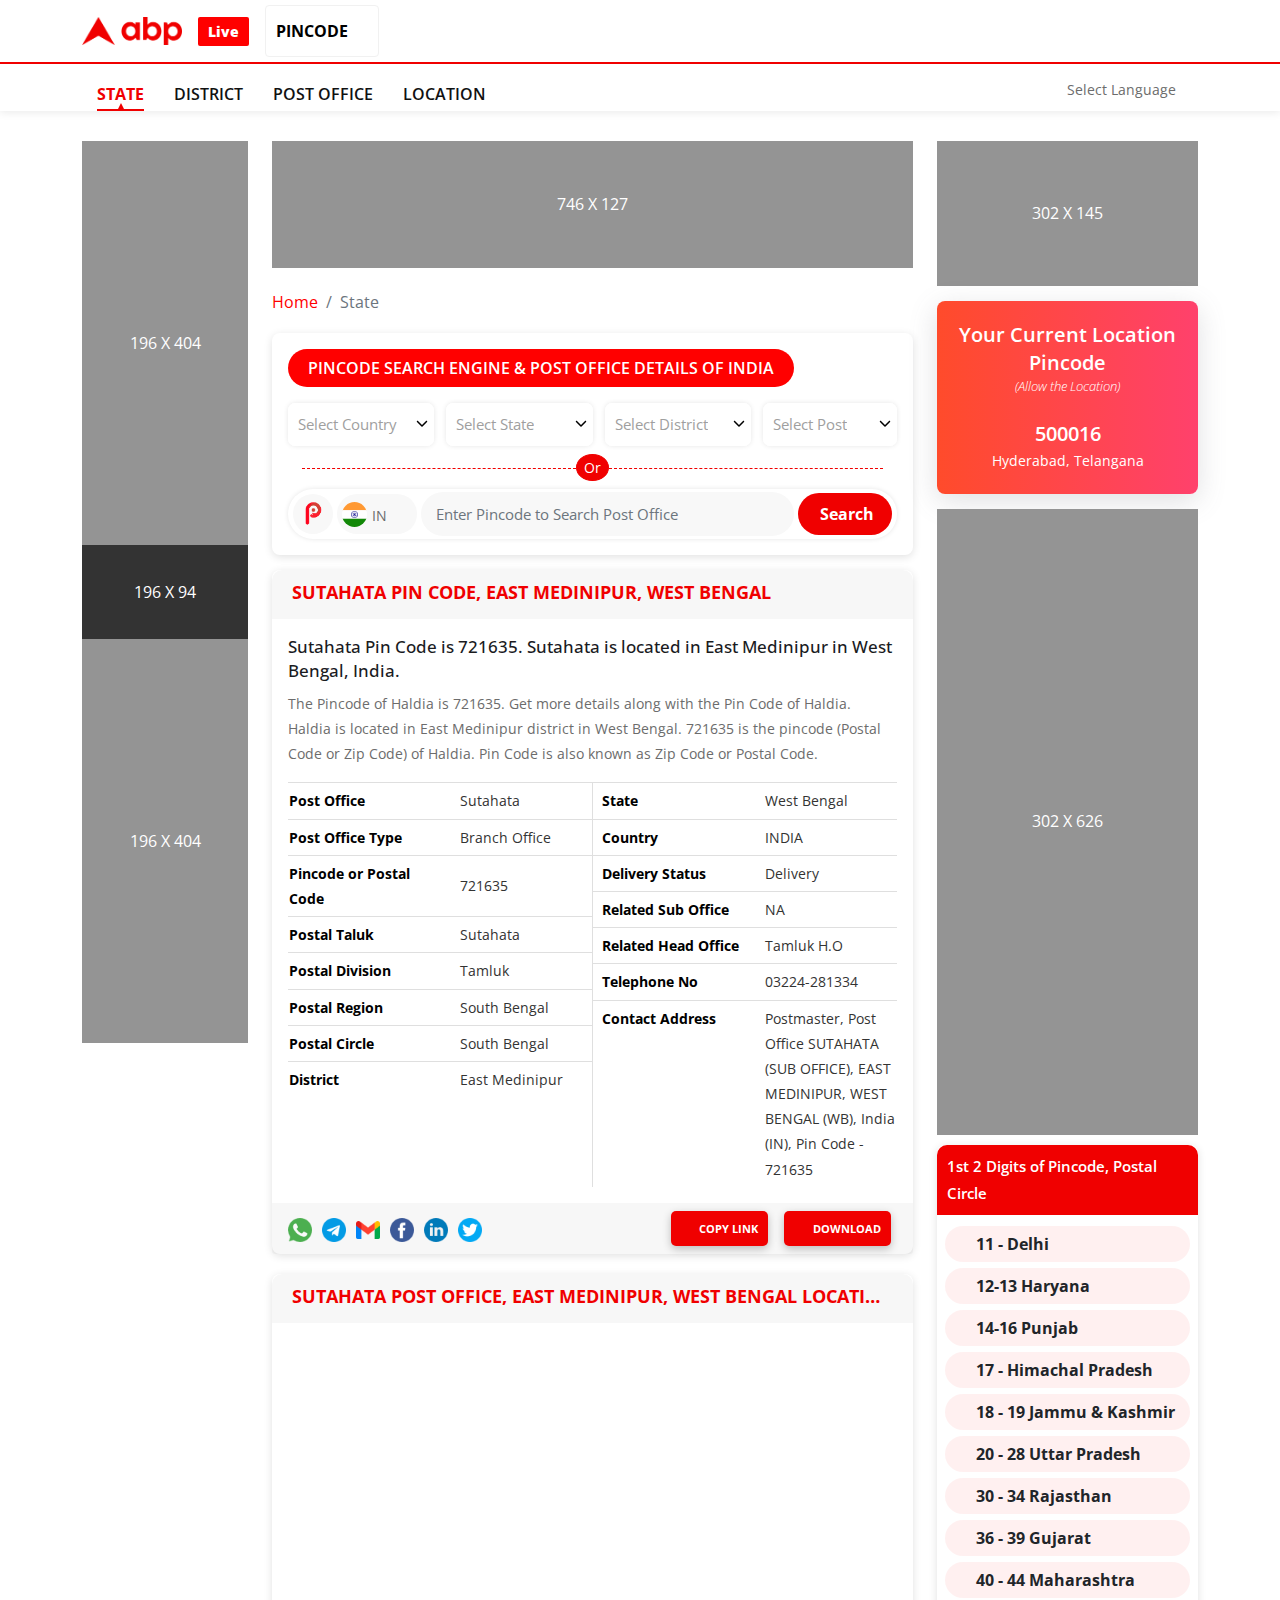
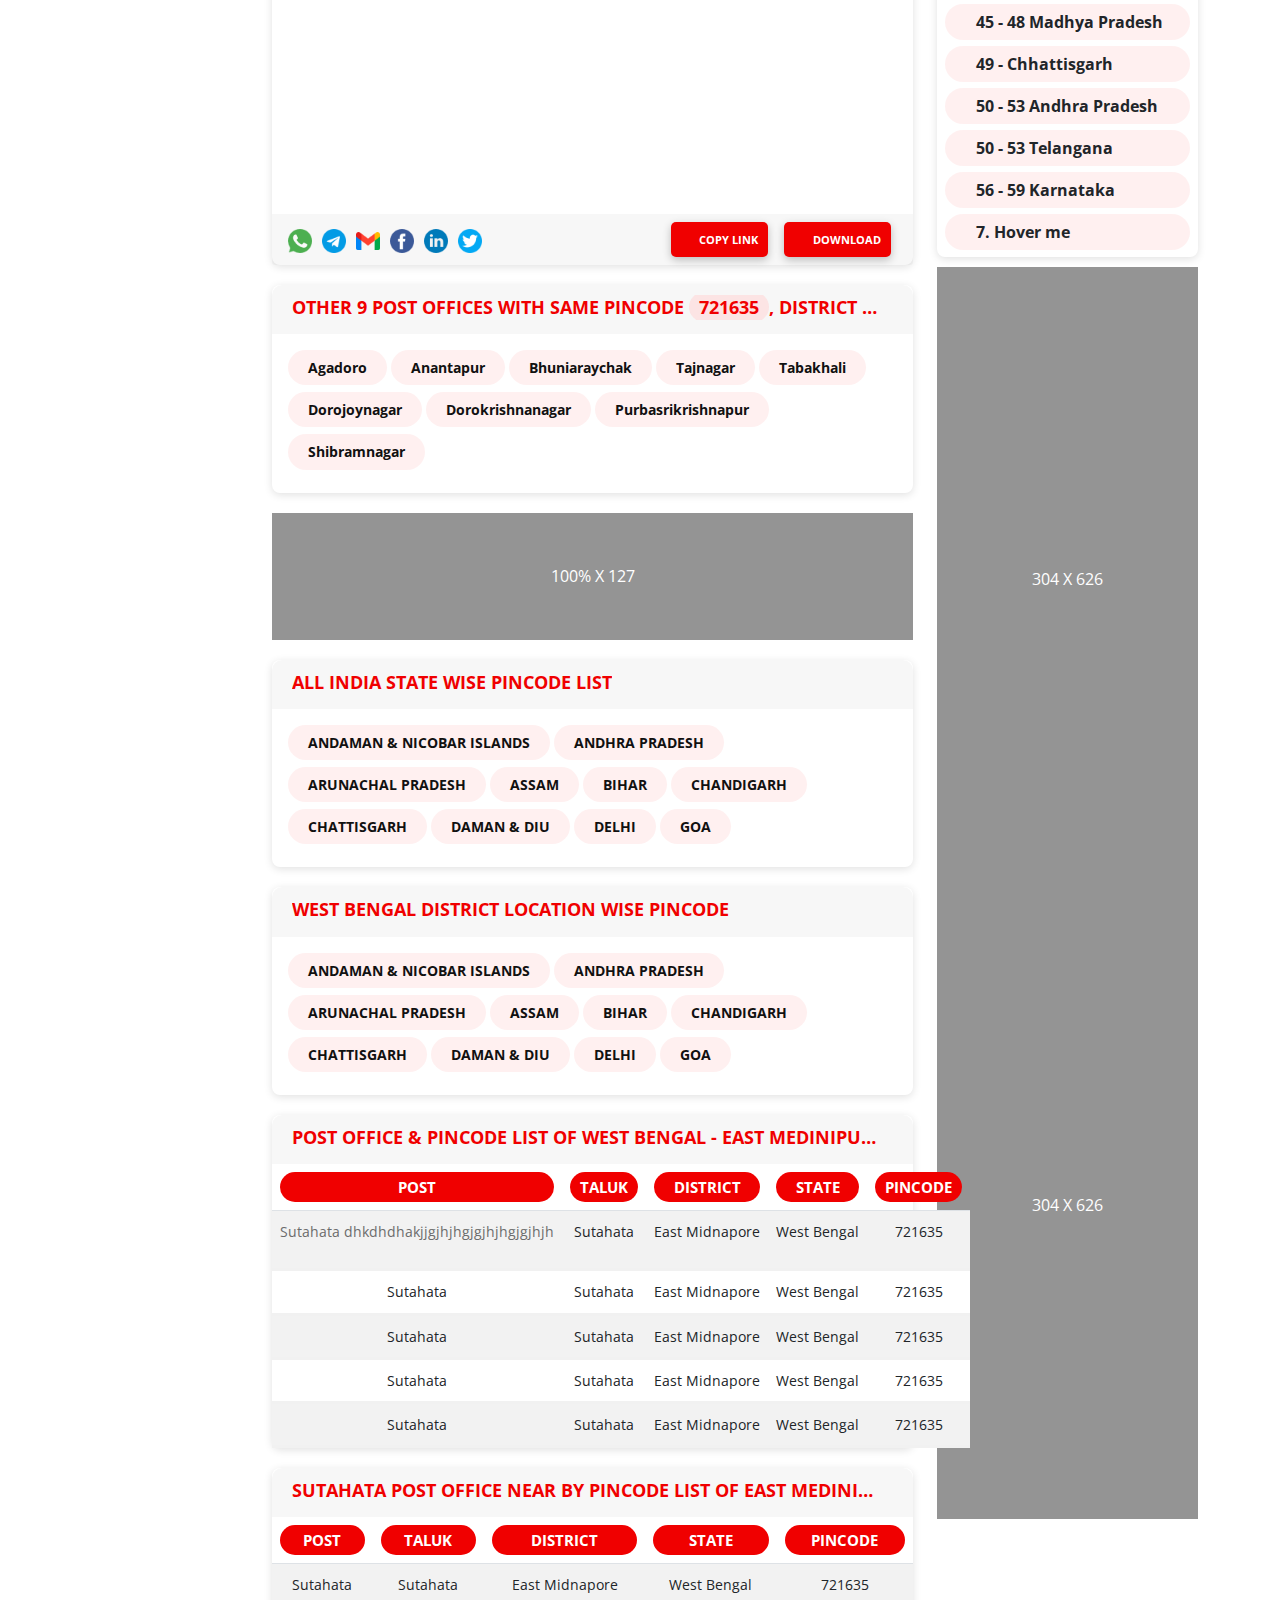
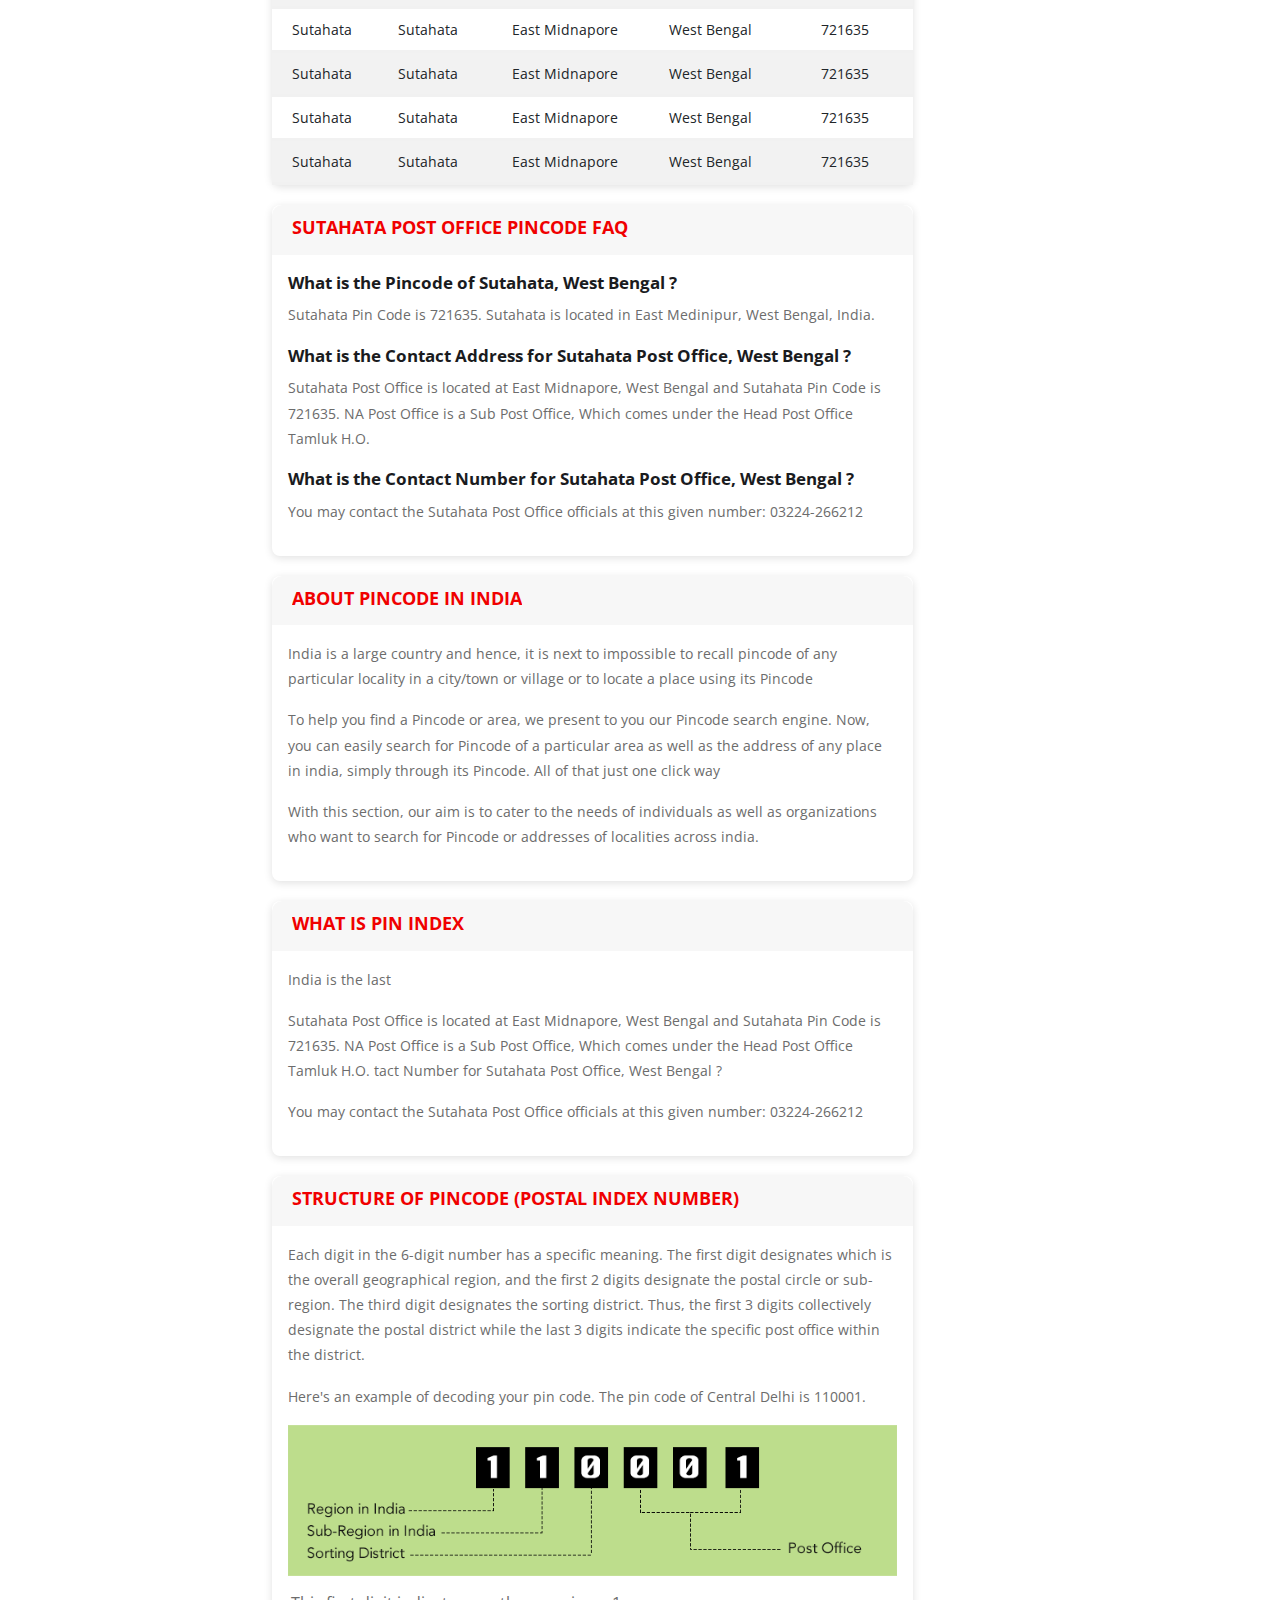
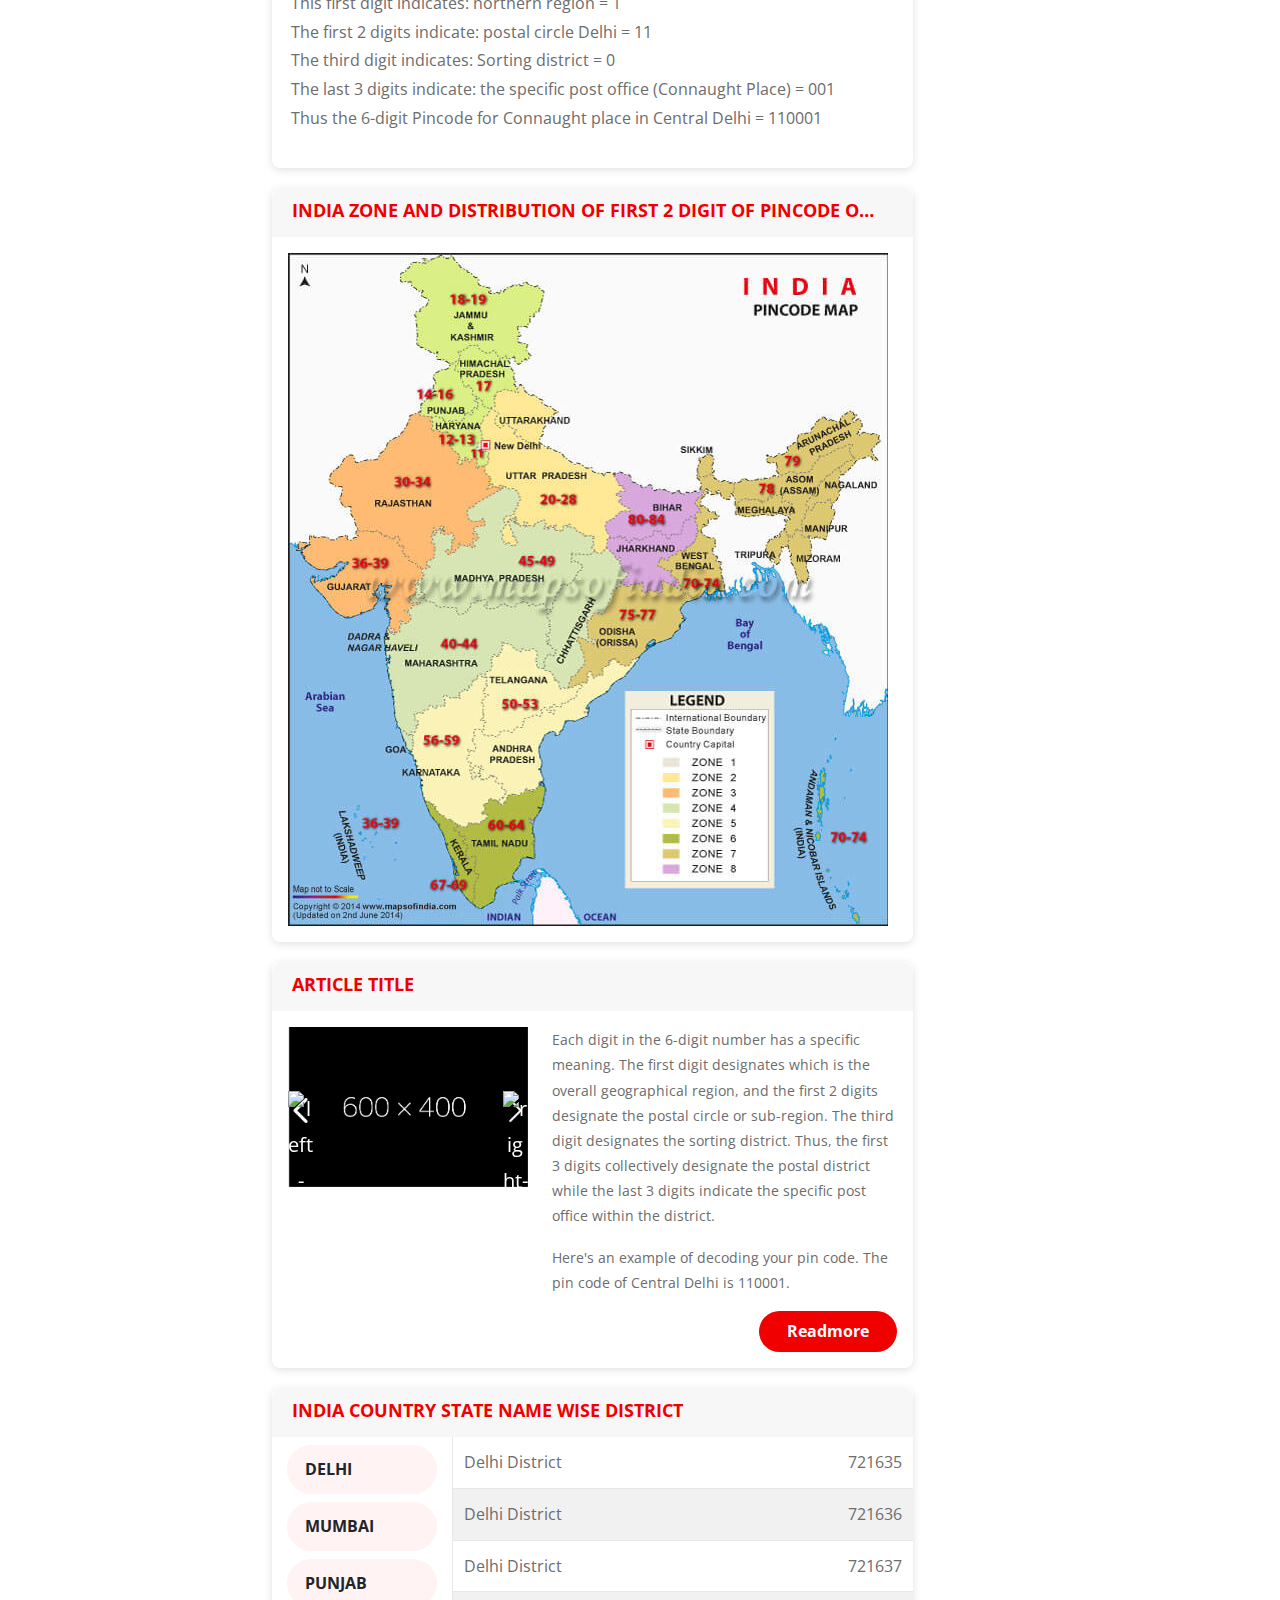
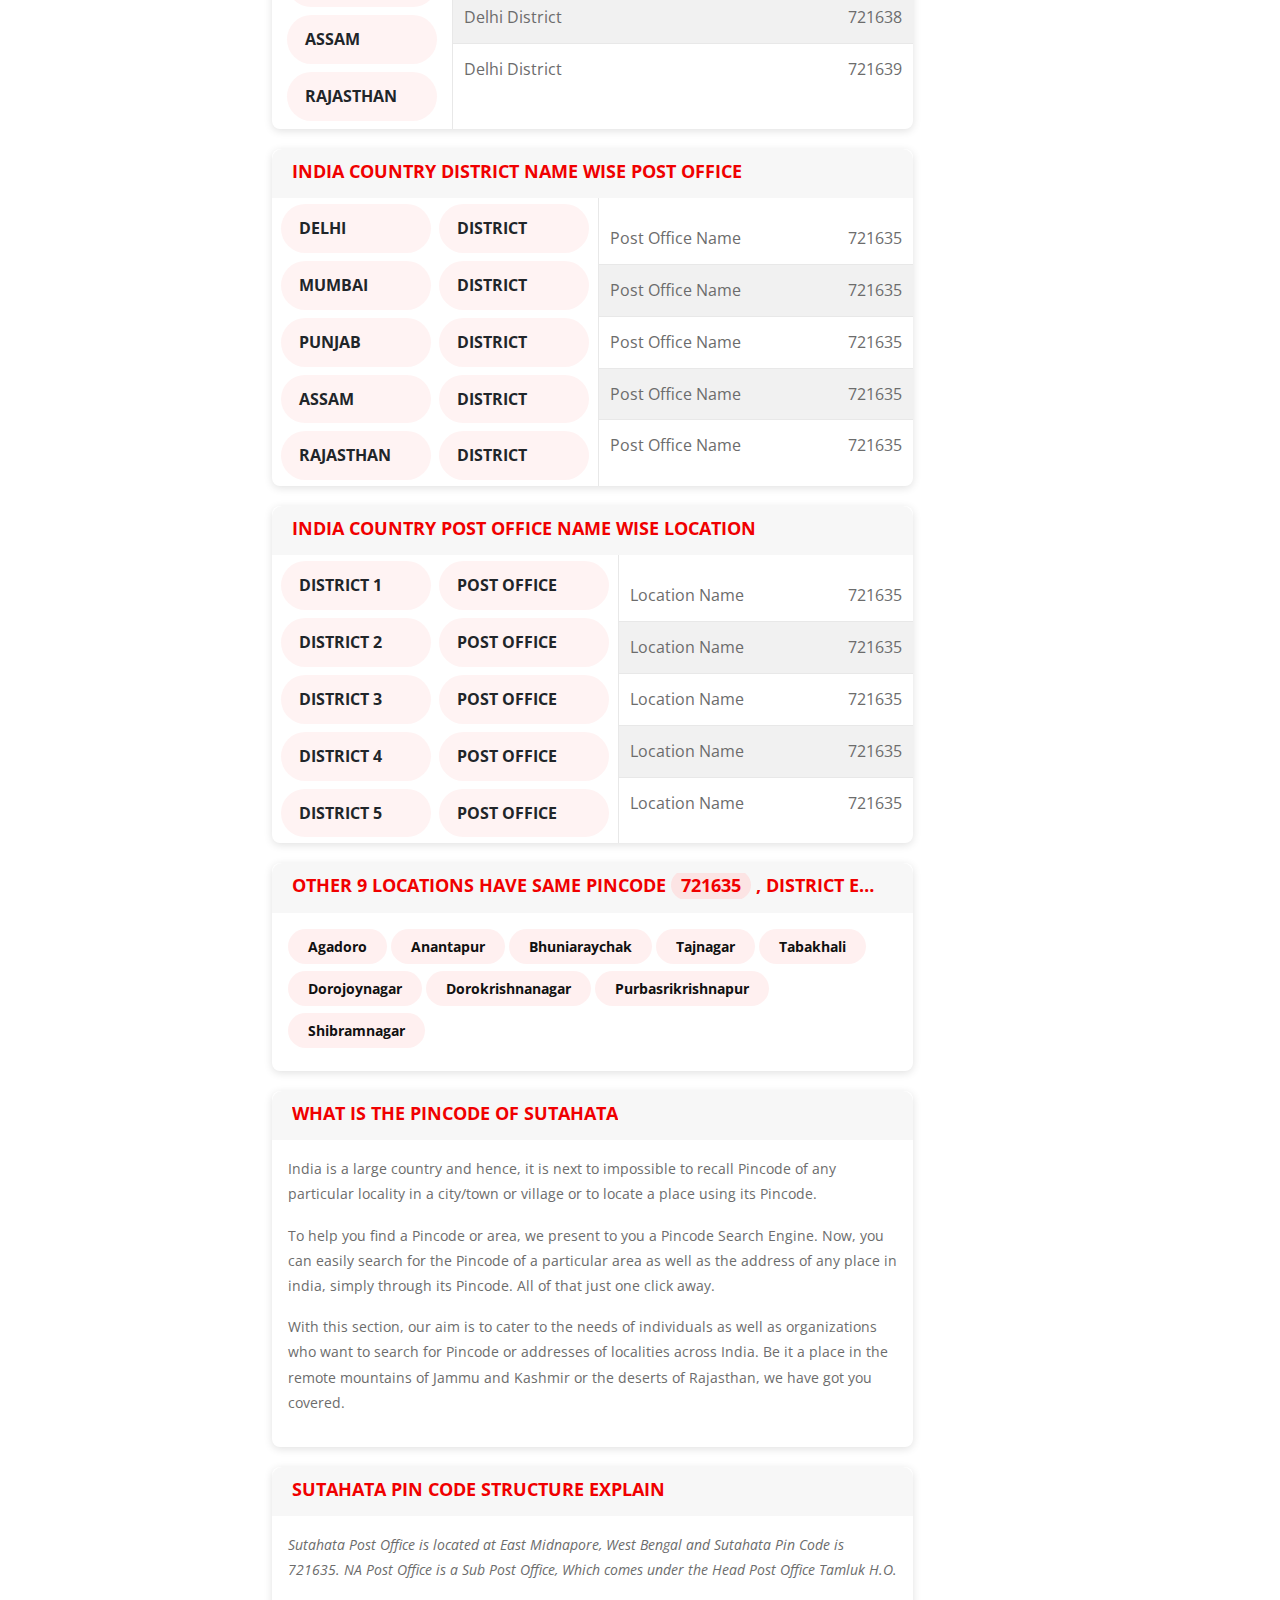
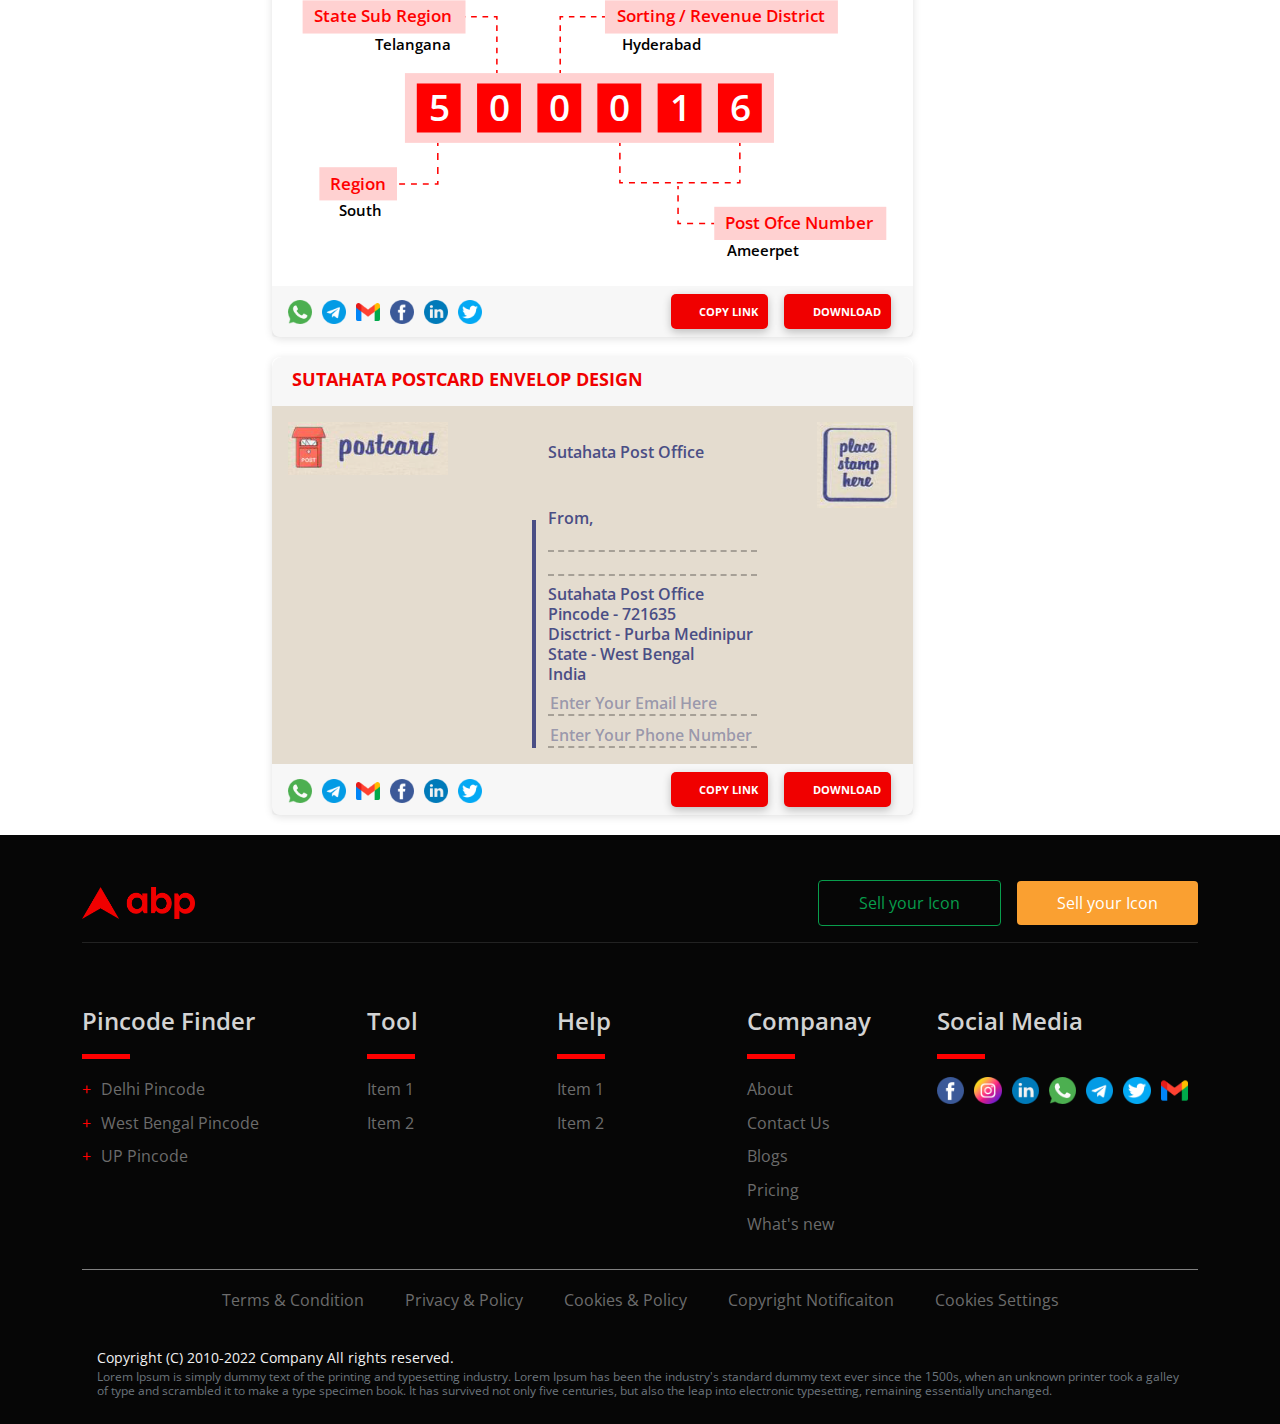
==== commit 901257fb: "aria" ====
--- a/index.html
+++ b/index.html
@@ -1,6 +1,6 @@
 <!DOCTYPE html>
 <!-- saved from url=(0032)https://livepincode.com/ -->
-<html lang="zxx">
+<html lang="en">
 
 <head>
     <meta http-equiv="Content-Type" content="text/html; charset=UTF-8">
@@ -116,7 +116,7 @@
         <div class="top-nav">
             <div class="container">
                 <nav class="container-max-2 navbar navbar-expand-md navbar-light">
-                    <a class="navbar-brand" href="http://cadyinfotech.com/pincode/">
+                    <a class="navbar-brand" href="http://cadyinfotech.com/pincode/" aria-label="Navbar Logo">
                         <img src="./Home abp_files/logo.png" class="logo-one" alt="Logo">
                     </a>
                     <div class="live-btn-area">
@@ -178,22 +178,22 @@
                     <div class="menu">
                         <ul class="navbar-nav">
                             <li class="nav-item">
-                                <a href="https://livepincode.com/#" class="nav-link active">
+                                <a href="https://livepincode.com/#" class="nav-link active" aria-hidden="true">
                                     STATE
                                 </a>
                             </li>
                             <li class="nav-item">
-                                <a href="https://livepincode.com/#" class="nav-link">
+                                <a href="https://livepincode.com/#" class="nav-link" aria-hidden="true">
                                     DISTRICT
                                 </a>
                             </li>
                             <li class="nav-item">
-                                <a href="https://livepincode.com/#" class="nav-link">
+                                <a href="https://livepincode.com/#" class="nav-link" aria-hidden="true">
                                     POST OFFICE
                                 </a>
                             </li>
                             <li class="nav-item">
-                                <a href="https://livepincode.com/#" class="nav-link">
+                                <a href="https://livepincode.com/#" class="nav-link" aria-hidden="true">
                                     LOCATION
                                 </a>
                             </li>
@@ -267,7 +267,7 @@
 
                     <nav aria-label="breadcrumb">
                         <ol class="breadcrumb">
-                            <li class="breadcrumb-item"><a href="https://livepincode.com/#">Home</a></li>
+                            <li class="breadcrumb-item"><a href="https://livepincode.com/#" aria-hidden="true">Home</a></li>
                             <li class="breadcrumb-item active" aria-current="page">State</li>
                         </ol>
                     </nav>
@@ -293,7 +293,7 @@
                                                     <div class="search">
                                                         <i class="uil uil-search"></i>
                                                         <input spellcheck="false" type="text" placeholder="Search"
-                                                            class="input-countries">
+                                                            class="input-countries" aria-label="Search">
                                                     </div>
                                                     <ul class="options options-countries"></ul>
                                                 </div>
@@ -324,7 +324,7 @@
                                                     <div class="search">
                                                         <i class="uil uil-search"></i>
                                                         <input spellcheck="false" type="text" placeholder="Search"
-                                                            class="input-state">
+                                                            class="input-state" aria-label="Search">
                                                     </div>
                                                     <ul class="options options-state"></ul>
                                                 </div>
@@ -355,7 +355,7 @@
                                                     <div class="search">
                                                         <i class="uil uil-search"></i>
                                                         <input spellcheck="false" type="text" placeholder="Search"
-                                                            class="input-district">
+                                                            class="input-district" aria-label="Search">
                                                     </div>
                                                     <ul class="options options-district"></ul>
                                                 </div>
@@ -385,7 +385,7 @@
                                                     <div class="search">
                                                         <i class="uil uil-search"></i>
                                                         <input spellcheck="false" type="text" placeholder="Search"
-                                                            class="input-post">
+                                                            class="input-post" aria-label="Search">
                                                     </div>
                                                     <ul class="options options-post"></ul>
                                                 </div>
@@ -429,7 +429,7 @@
                                 <div class="pincode-middle d-flex align-items-center pincode-input-container">
                                     <input type="search" class="mob-mb form-control line-height border-none"
                                         placeholder="Enter Pincode to Search Post Office" name="uname"
-                                        style="border: none;" id="pincode-input">
+                                        style="border: none;" id="pincode-input" aria-label="Search">
                                     <i class="fa-solid fa-xmark cross-mark cross-arrow-pincode"></i>
                                 </div>
                                 <div class="pincode-right d-flex align-items-center">
@@ -546,32 +546,32 @@
                                         <div class="social-icon">
                                             <ul>
                                                 <li>
-                                                    <a href="https://livepincode.com/#">
+                                                    <a href="https://livepincode.com/#" aria-hidden="true">
                                                         <img src="./Home abp_files/whatsapp.png" alt="whatsapp-logo">
                                                     </a>
                                                 </li>
                                                 <li>
-                                                    <a href="https://livepincode.com/#">
+                                                    <a href="https://livepincode.com/#" aria-hidden="true">
                                                         <img src="./Home abp_files/telegram.png" alt="telegram-logo">
                                                     </a>
                                                 </li>
                                                 <li>
-                                                    <a href="https://livepincode.com/#">
+                                                    <a href="https://livepincode.com/#" aria-hidden="true">
                                                         <img src="./Home abp_files/gmail.png" alt="gmail-logo">
                                                     </a>
                                                 </li>
                                                 <li>
-                                                    <a href="https://livepincode.com/#">
+                                                    <a href="https://livepincode.com/#" aria-hidden="true">
                                                         <img src="./Home abp_files/facebook.png" alt="facebook-logo">
                                                     </a>
                                                 </li>
                                                 <li>
-                                                    <a href="https://livepincode.com/#">
+                                                    <a href="https://livepincode.com/#" aria-hidden="true">
                                                         <img src="./Home abp_files/linkedin.png" alt="linkedin-logo">
                                                     </a>
                                                 </li>
                                                 <li>
-                                                    <a href="https://livepincode.com/#">
+                                                    <a href="https://livepincode.com/#" aria-hidden="true">
                                                         <img src="./Home abp_files/twitter.png" alt="twitter-logo">
                                                     </a>
                                                 </li>
@@ -615,7 +615,7 @@
                                 <div class="card-body">
                                     <iframe height="450" style="border:0; width: 100%;" loading="lazy" allowfullscreen
                                         referrerpolicy="no-referrer-when-downgrade"
-                                        src="https://www.google.com/maps/embed/v1/place?key=AIzaSyDC1XWwD1RE8hfrvXFlz2-ekhwaqrLglVM&q=Space+Needle,Seattle+WA">
+                                        src="https://www.google.com/maps/embed/v1/place?key=AIzaSyDC1XWwD1RE8hfrvXFlz2-ekhwaqrLglVM&q=Space+Needle,Seattle+WA" title="Google Map">
                                     </iframe>
                                 </div>
                                 <div class="card-footer">
@@ -623,32 +623,32 @@
                                         <div class="social-icon">
                                             <ul>
                                                 <li>
-                                                    <a href="https://livepincode.com/#">
+                                                    <a href="https://livepincode.com/#" aria-hidden="true">
                                                         <img src="./Home abp_files/whatsapp.png" alt="whatsapp-logo">
                                                     </a>
                                                 </li>
                                                 <li>
-                                                    <a href="https://livepincode.com/#">
+                                                    <a href="https://livepincode.com/#" aria-hidden="true">
                                                         <img src="./Home abp_files/telegram.png" alt="telegram-logo">
                                                     </a>
                                                 </li>
                                                 <li>
-                                                    <a href="https://livepincode.com/#">
+                                                    <a href="https://livepincode.com/#" aria-hidden="true">
                                                         <img src="./Home abp_files/gmail.png" alt="gmail-logo">
                                                     </a>
                                                 </li>
                                                 <li>
-                                                    <a href="https://livepincode.com/#">
+                                                    <a href="https://livepincode.com/#" aria-hidden="true">
                                                         <img src="./Home abp_files/facebook.png" alt="facebook-logo">
                                                     </a>
                                                 </li>
                                                 <li>
-                                                    <a href="https://livepincode.com/#">
+                                                    <a href="https://livepincode.com/#" aria-hidden="true">
                                                         <img src="./Home abp_files/linkedin.png" alt="linkedin-logo">
                                                     </a>
                                                 </li>
                                                 <li>
-                                                    <a href="https://livepincode.com/#">
+                                                    <a href="https://livepincode.com/#" aria-hidden="true">
                                                         <img src="./Home abp_files/twitter.png" alt="twitter-logo">
                                                     </a>
                                                 </li>
@@ -686,23 +686,23 @@
                                 <div class="card-body">
                                     <div class="card-inline-list">
                                         <ul>
-                                            <li> <a href="https://livepincode.com/#"> Agadoro </a>
+                                            <li> <a href="https://livepincode.com/#" aria-hidden="true"> Agadoro </a>
                                             </li>
-                                            <li> <a href="https://livepincode.com/#"> Anantapur </a>
+                                            <li> <a href="https://livepincode.com/#" aria-hidden="true"> Anantapur </a>
                                             </li>
-                                            <li> <a href="https://livepincode.com/#"> Bhuniaraychak
+                                            <li> <a href="https://livepincode.com/#" aria-hidden="true"> Bhuniaraychak
                                                 </a> </li>
-                                            <li> <a href="https://livepincode.com/#"> Tajnagar </a>
+                                            <li> <a href="https://livepincode.com/#" aria-hidden="true"> Tajnagar </a>
                                             </li>
-                                            <li> <a href="https://livepincode.com/#"> Tabakhali </a>
+                                            <li> <a href="https://livepincode.com/#" aria-hidden="true"> Tabakhali </a>
                                             </li>
-                                            <li> <a href="https://livepincode.com/#"> Dorojoynagar
+                                            <li> <a href="https://livepincode.com/#" aria-hidden="true"> Dorojoynagar
                                                 </a> </li>
-                                            <li> <a href="https://livepincode.com/#">
+                                            <li> <a href="https://livepincode.com/#" aria-hidden="true">
                                                     Dorokrishnanagar </a> </li>
-                                            <li> <a href="https://livepincode.com/#">
+                                            <li> <a href="https://livepincode.com/#" aria-hidden="true">
                                                     Purbasrikrishnapur </a> </li>
-                                            <li> <a href="https://livepincode.com/#"> Shibramnagar
+                                            <li> <a href="https://livepincode.com/#" aria-hidden="true"> Shibramnagar
                                                 </a> </li>
                                         </ul>
                                     </div>
@@ -729,29 +729,29 @@
                                 <div class="card-body">
                                     <div class="card-inline-list">
                                         <ul>
-                                            <li> <a href="https://livepincode.com/#"> ANDAMAN
+                                            <li> <a href="https://livepincode.com/#" aria-hidden="true"> ANDAMAN
                                                     &amp;
                                                     NICOBAR ISLANDS </a> </li>
-                                            <li> <a href="https://livepincode.com/#"> ANDHRA
+                                            <li> <a href="https://livepincode.com/#" aria-hidden="true"> ANDHRA
                                                     PRADESH
                                                 </a> </li>
-                                            <li> <a href="https://livepincode.com/#"> ARUNACHAL
+                                            <li> <a href="https://livepincode.com/#" aria-hidden="true"> ARUNACHAL
                                                     PRADESH </a> </li>
-                                            <li> <a href="https://livepincode.com/#"> ASSAM </a>
+                                            <li> <a href="https://livepincode.com/#" aria-hidden="true"> ASSAM </a>
                                             </li>
-                                            <li> <a href="https://livepincode.com/#"> BIHAR </a>
+                                            <li> <a href="https://livepincode.com/#" aria-hidden="true"> BIHAR </a>
                                             </li>
-                                            <li> <a href="https://livepincode.com/#"> CHANDIGARH
+                                            <li> <a href="https://livepincode.com/#" aria-hidden="true"> CHANDIGARH
                                                 </a> </li>
-                                            <li> <a href="https://livepincode.com/#">
+                                            <li> <a href="https://livepincode.com/#" aria-hidden="true">
                                                     CHATTISGARH
                                                 </a> </li>
-                                            <li> <a href="https://livepincode.com/#"> DAMAN
+                                            <li> <a href="https://livepincode.com/#" aria-hidden="true"> DAMAN
                                                     &amp;
                                                     DIU </a> </li>
-                                            <li> <a href="https://livepincode.com/#"> DELHI </a>
+                                            <li> <a href="https://livepincode.com/#" aria-hidden="true"> DELHI </a>
                                             </li>
-                                            <li> <a href="https://livepincode.com/#"> GOA </a>
+                                            <li> <a href="https://livepincode.com/#" aria-hidden="true"> GOA </a>
                                             </li>
                                         </ul>
                                     </div>
@@ -771,29 +771,29 @@
                                 <div class="card-body">
                                     <div class="card-inline-list">
                                         <ul>
-                                            <li> <a href="https://livepincode.com/#"> ANDAMAN
+                                            <li> <a href="https://livepincode.com/#" aria-hidden="true"> ANDAMAN
                                                     &amp;
                                                     NICOBAR ISLANDS </a> </li>
-                                            <li> <a href="https://livepincode.com/#"> ANDHRA
+                                            <li> <a href="https://livepincode.com/#" aria-hidden="true"> ANDHRA
                                                     PRADESH
                                                 </a> </li>
-                                            <li> <a href="https://livepincode.com/#"> ARUNACHAL
+                                            <li> <a href="https://livepincode.com/#" aria-hidden="true"> ARUNACHAL
                                                     PRADESH </a> </li>
-                                            <li> <a href="https://livepincode.com/#"> ASSAM </a>
+                                            <li> <a href="https://livepincode.com/#" aria-hidden="true"> ASSAM </a>
                                             </li>
-                                            <li> <a href="https://livepincode.com/#"> BIHAR </a>
+                                            <li> <a href="https://livepincode.com/#" aria-hidden="true"> BIHAR </a>
                                             </li>
-                                            <li> <a href="https://livepincode.com/#"> CHANDIGARH
+                                            <li> <a href="https://livepincode.com/#" aria-hidden="true"> CHANDIGARH
                                                 </a> </li>
-                                            <li> <a href="https://livepincode.com/#">
+                                            <li> <a href="https://livepincode.com/#" aria-hidden="true">
                                                     CHATTISGARH
                                                 </a> </li>
-                                            <li> <a href="https://livepincode.com/#"> DAMAN
+                                            <li> <a href="https://livepincode.com/#" aria-hidden="true"> DAMAN
                                                     &amp;
                                                     DIU </a> </li>
-                                            <li> <a href="https://livepincode.com/#"> DELHI </a>
+                                            <li> <a href="https://livepincode.com/#" aria-hidden="true"> DELHI </a>
                                             </li>
-                                            <li> <a href="https://livepincode.com/#"> GOA </a>
+                                            <li> <a href="https://livepincode.com/#" aria-hidden="true"> GOA </a>
                                             </li>
                                         </ul>
                                     </div>
@@ -1072,7 +1072,7 @@
                                     <p >Here's an example of decoding your pin code. The pin code of Central
                                         Delhi is 110001.</p>
                                     <div class="img-center">
-                                        <img src="./Home abp_files/postal-code.png">
+                                        <img src="./Home abp_files/postal-code.png" alt="card-image">
                                     </div>
 
                                     <ul style="margin-top:10px; padding: 3px;">
@@ -1102,7 +1102,7 @@
                             <div id="close-card11" class="accordion-collapse collapse show" aria-labelledby="headingOne"
                                 data-bs-parent="#accordionPanelsStayOpenExample">
                                 <div class="card-body img-center">
-                                    <img src="./Home abp_files/inida-map.jpg">
+                                    <img src="./Home abp_files/inida-map.jpg" class="accordion">
                                 </div>
                             </div>
                         </div>
@@ -1132,61 +1132,61 @@
                                                             <div class="owl-item cloned"
                                                                 style="width: 282.656px; margin-right: 10px;">
                                                                 <div class="item"><img src="./Home abp_files/slider.png"
-                                                                        class="img-fluid"></div>
+                                                                        class="img-fluid" alt="owl-item-image"></div>
                                                             </div>
                                                             <div class="owl-item cloned"
                                                                 style="width: 282.656px; margin-right: 10px;">
                                                                 <div class="item"><img src="./Home abp_files/slider.png"
-                                                                        class="img-fluid"></div>
+                                                                        class="img-fluid" alt="owl-item-image"></div>
                                                             </div>
                                                             <div class="owl-item cloned"
                                                                 style="width: 282.656px; margin-right: 10px;">
                                                                 <div class="item"><img src="./Home abp_files/slider.png"
-                                                                        class="img-fluid"></div>
+                                                                        class="img-fluid" alt="owl-item-image"></div>
                                                             </div>
                                                             <div class="owl-item cloned"
                                                                 style="width: 282.656px; margin-right: 10px;">
                                                                 <div class="item"><img src="./Home abp_files/slider.png"
-                                                                        class="img-fluid"></div>
+                                                                        class="img-fluid" alt="owl-item-image"></div>
                                                             </div>
 
 
                                                             <div class="owl-item"
                                                                 style="width: 282.656px; margin-right: 10px;">
                                                                 <div class="item"><img src="./Home abp_files/slider.png"
-                                                                        class="img-fluid"></div>
+                                                                        class="img-fluid" alt="owl-item-image"></div>
                                                             </div>
                                                             <div class="owl-item"
                                                                 style="width: 282.656px; margin-right: 10px;">
                                                                 <div class="item"><img src="./Home abp_files/slider.png"
-                                                                        class="img-fluid"></div>
+                                                                        class="img-fluid" alt="owl-item-image"></div>
                                                             </div>
                                                             <div class="owl-item"
                                                                 style="width: 282.656px; margin-right: 10px;">
                                                                 <div class="item"><img src="./Home abp_files/slider.png"
-                                                                        class="img-fluid"></div>
+                                                                        class="img-fluid" alt="owl-item-image"></div>
                                                             </div>
 
 
                                                             <div class="owl-item cloned"
                                                                 style="width: 282.656px; margin-right: 10px;">
                                                                 <div class="item"><img src="./Home abp_files/slider.png"
-                                                                        class="img-fluid"></div>
+                                                                        class="img-fluid" alt="owl-item-image"></div>
                                                             </div>
                                                             <div class="owl-item cloned active"
                                                                 style="width: 282.656px; margin-right: 10px;">
                                                                 <div class="item"><img src="./Home abp_files/slider.png"
-                                                                        class="img-fluid"></div>
+                                                                        class="img-fluid" alt="owl-item-image"></div>
                                                             </div>
                                                             <div class="owl-item cloned"
                                                                 style="width: 282.656px; margin-right: 10px;">
                                                                 <div class="item"><img src="./Home abp_files/slider.png"
-                                                                        class="img-fluid"></div>
+                                                                        class="img-fluid" alt="owl-item-image"></div>
                                                             </div>
                                                             <div class="owl-item cloned"
                                                                 style="width: 282.656px; margin-right: 10px;">
                                                                 <div class="item"><img src="./Home abp_files/slider.png"
-                                                                        class="img-fluid"></div>
+                                                                        class="img-fluid" alt="owl-item-image"></div>
                                                             </div>
                                                         </div>
                                                     </div>
@@ -1199,9 +1199,9 @@
                                                     <div class="owl-dots disabled"></div>
                                                     <div class="owl-nav"><button type="button" role="presentation"
                                                             class="owl-prev"><img
-                                                                src="./Home abp_files/left.png"></button><button
+                                                                src="./Home abp_files/left.png" alt="left-image"></button><button
                                                             type="button" role="presentation" class="owl-next"><img
-                                                                src="./Home abp_files/right.png"></button></div>
+                                                                src="./Home abp_files/right.png" alt="right-image"></button></div>
                                                     <div class="owl-dots disabled"></div>
                                                 </div>
                                             </div>
@@ -1498,22 +1498,22 @@
                                 <div class="card-body">
                                     <div class="card-inline-list">
                                         <ul>
-                                            <li> <a href="https://livepincode.com/#">Agadoro </a> </li>
-                                            <li> <a href="https://livepincode.com/#"> Anantapur
+                                            <li> <a href="https://livepincode.com/#" aria-hidden="true">Agadoro </a> </li>
+                                            <li> <a href="https://livepincode.com/#" aria-hidden="true"> Anantapur
                                                 </a> </li>
-                                            <li> <a href="https://livepincode.com/#"> Bhuniaraychak </a> </li>
-                                            <li> <a href="https://livepincode.com/#"> Tajnagar </a>
+                                            <li> <a href="https://livepincode.com/#" aria-hidden="true"> Bhuniaraychak </a> </li>
+                                            <li> <a href="https://livepincode.com/#" aria-hidden="true"> Tajnagar </a>
                                             </li>
-                                            <li> <a href="https://livepincode.com/#"> Tabakhali </a>
+                                            <li> <a href="https://livepincode.com/#" aria-hidden="true"> Tabakhali </a>
                                             </li>
-                                            <li> <a href="https://livepincode.com/#"> Dorojoynagar
+                                            <li> <a href="https://livepincode.com/#" aria-hidden="true"> Dorojoynagar
                                                 </a> </li>
-                                            <li> <a href="https://livepincode.com/#">
+                                            <li> <a href="https://livepincode.com/#" aria-hidden="true">
                                                     Dorokrishnanagar
                                                 </a> </li>
-                                            <li> <a href="https://livepincode.com/#">Purbasrikrishnapur</a>
+                                            <li> <a href="https://livepincode.com/#" aria-hidden="true">Purbasrikrishnapur</a>
                                             </li>
-                                            <li> <a href="https://livepincode.com/#"> Shibramnagar </a>
+                                            <li> <a href="https://livepincode.com/#" aria-hidden="true"> Shibramnagar </a>
                                             </li>
                                         </ul>
                                     </div>
@@ -1852,33 +1852,33 @@
                                         <div class="social-icon">
                                             <ul>
                                                 <li>
-                                                    <a aria-label="" href="https://livepincode.com/#">
-                                                        <img title="" alt="" src="./Home abp_files/whatsapp.png">
+                                                    <a aria-label="social-icon" href="https://livepincode.com/#" aria-hidden="true">
+                                                        <img title="whatsapp" alt="social-icon" src="./Home abp_files/whatsapp.png">
                                                     </a>
                                                 </li>
                                                 <li>
-                                                    <a aria-label="" href="https://livepincode.com/#">
-                                                        <img title="" alt="" src="./Home abp_files/telegram.png">
+                                                    <a aria-label="social-icon" href="https://livepincode.com/#" aria-hidden="true">
+                                                        <img title="telegram" alt="social-icon" src="./Home abp_files/telegram.png">
                                                     </a>
                                                 </li>
                                                 <li>
-                                                    <a aria-label="" href="https://livepincode.com/#">
-                                                        <img title="" alt="" src="./Home abp_files/gmail.png">
+                                                    <a aria-label="social-icon" href="https://livepincode.com/#" aria-hidden="true">
+                                                        <img title="gmail" alt="social-icon" src="./Home abp_files/gmail.png">
                                                     </a>
                                                 </li>
                                                 <li>
-                                                    <a aria-label="" href="https://livepincode.com/#">
-                                                        <img title="" alt="" src="./Home abp_files/facebook.png">
+                                                    <a aria-label="social-icon" href="https://livepincode.com/#" aria-hidden="true">
+                                                        <img title="facebook" alt="social-icon" src="./Home abp_files/facebook.png">
                                                     </a>
                                                 </li>
                                                 <li>
-                                                    <a aria-label="" href="https://livepincode.com/#">
-                                                        <img title="" alt="" src="./Home abp_files/linkedin.png">
+                                                    <a aria-label="social-icon" href="https://livepincode.com/#" aria-hidden="true">
+                                                        <img title="linkedin" alt="social-icon" src="./Home abp_files/linkedin.png">
                                                     </a>
                                                 </li>
                                                 <li>
-                                                    <a aria-label="" href="https://livepincode.com/#">
-                                                        <img title="" alt="" src="./Home abp_files/twitter.png">
+                                                    <a aria-label="social-icon" href="https://livepincode.com/#" aria-hidden="true">
+                                                        <img title="twitter" alt="social-icon" src="./Home abp_files/twitter.png">
                                                     </a>
                                                 </li>
                                             </ul>
@@ -1925,11 +1925,11 @@
                                                         <li>From,</li>
                                                         <li>
                                                             <input type="text" name="from_add_line1"
-                                                                class="postcard-form address" placeholder=" ">
+                                                                class="postcard-form address" placeholder=" " aria-label="postcard-field">
                                                         </li>
                                                         <li>
                                                             <input type="text" name="from_add_line2"
-                                                                class="postcard-form address" placeholder=" ">
+                                                                class="postcard-form address" placeholder=" " aria-label="postcard-field">
                                                         </li>
                                                         <li>Sutahata Post Office</li>
                                                         <li>Pincode - 721635</li>
@@ -1938,11 +1938,11 @@
                                                         <li>India</li>
                                                         <li>
                                                             <input type="email" name="email" class="postcard-form email"
-                                                                placeholder="Enter Your Email Here">
+                                                                placeholder="Enter Your Email Here"aria-label="postcard-field">
                                                         </li>
                                                         <li>
                                                             <input type="text" name="phone" class="postcard-form phone"
-                                                                placeholder="Enter Your Phone Number Here">
+                                                                placeholder="Enter Your Phone Number Here" aria-label="postcard-field">
                                                         </li>
                                                     </ul>
                                                 </div>
@@ -1955,32 +1955,32 @@
                                         <div class="social-icon">
                                             <ul>
                                                 <li>
-                                                    <a aria-label="" href="https://livepincode.com/#">
+                                                    <a aria-label="" href="https://livepincode.com/#" aria-hidden="true">
                                                         <img title="" alt="" src="./Home abp_files/whatsapp.png">
                                                     </a>
                                                 </li>
                                                 <li>
-                                                    <a aria-label="" href="https://livepincode.com/#">
+                                                    <a aria-label="" href="https://livepincode.com/#" aria-hidden="true">
                                                         <img title="" alt="" src="./Home abp_files/telegram.png">
                                                     </a>
                                                 </li>
                                                 <li>
-                                                    <a aria-label="" href="https://livepincode.com/#">
+                                                    <a aria-label="" href="https://livepincode.com/#" aria-hidden="true">
                                                         <img title="" alt="" src="./Home abp_files/gmail.png">
                                                     </a>
                                                 </li>
                                                 <li>
-                                                    <a aria-label="" href="https://livepincode.com/#">
+                                                    <a aria-label="" href="https://livepincode.com/#" aria-hidden="true">
                                                         <img title="" alt="" src="./Home abp_files/facebook.png">
                                                     </a>
                                                 </li>
                                                 <li>
-                                                    <a aria-label="" href="https://livepincode.com/#">
+                                                    <a aria-label="" href="https://livepincode.com/#" aria-hidden="true">
                                                         <img title="" alt="" src="./Home abp_files/linkedin.png">
                                                     </a>
                                                 </li>
                                                 <li>
-                                                    <a aria-label="" href="https://livepincode.com/#">
+                                                    <a aria-label="" href="https://livepincode.com/#" aria-hidden="true">
                                                         <img title="" alt="" src="./Home abp_files/twitter.png">
                                                     </a>
                                                 </li>
@@ -2101,21 +2101,21 @@
                             <hr class="footer-hr">
                             <ul class="footer-list list">
                                 <li class="expand">
-                                    <a href="https://livepincode.com/#">Delhi Pincode</a>
+                                    <a href="https://livepincode.com/#" aria-hidden="true">Delhi Pincode</a>
                                     <ul class="sub-footer-menu collapse">
                                         <li>Item1</li>
                                         <li>Item2</li>
                                     </ul>
                                 </li>
                                 <li class="expand">
-                                    <a href="https://livepincode.com/#">West Bengal Pincode</a>
+                                    <a href="https://livepincode.com/#" aria-hidden="true">West Bengal Pincode</a>
                                     <ul class="sub-footer-menu collapse">
                                         <li>Item1</li>
                                         <li>Item2</li>
                                     </ul>
                                 </li>
                                 <li class="expand">
-                                    <a href="https://livepincode.com/#">UP Pincode</a>
+                                    <a href="https://livepincode.com/#" aria-hidden="true">UP Pincode</a>
                                     <ul class="sub-footer-menu collapse">
                                         <li>Item1</li>
                                         <li>Item2</li>
@@ -2131,10 +2131,10 @@
                             <hr class="footer-hr">
                             <ul class="footer-list">
                                 <li>
-                                    <a href="https://livepincode.com/#">Item 1</a>
+                                    <a href="https://livepincode.com/#" aria-hidden="true">Item 1</a>
                                 </li>
                                 <li>
-                                    <a href="https://livepincode.com/#">Item 2</a>
+                                    <a href="https://livepincode.com/#" aria-hidden="true">Item 2</a>
                                 </li>
                             </ul>
                         </div>
@@ -2146,10 +2146,10 @@
                             <hr class="footer-hr">
                             <ul class="footer-list">
                                 <li>
-                                    <a href="https://livepincode.com/#">Item 1</a>
+                                    <a href="https://livepincode.com/#" aria-hidden="true">Item 1</a>
                                 </li>
                                 <li>
-                                    <a href="https://livepincode.com/#">Item 2</a>
+                                    <a href="https://livepincode.com/#" aria-hidden="true">Item 2</a>
                                 </li>
                             </ul>
                         </div>
@@ -2160,19 +2160,19 @@
                             <hr class="footer-hr">
                             <ul class="footer-list">
                                 <li>
-                                    <a href="https://livepincode.com/#">About</a>
+                                    <a href="https://livepincode.com/#" aria-hidden="true">About</a>
                                 </li>
                                 <li>
-                                    <a href="https://livepincode.com/#">Contact Us</a>
+                                    <a href="https://livepincode.com/#" aria-hidden="true">Contact Us</a>
                                 </li>
                                 <li>
-                                    <a href="https://livepincode.com/#">Blogs</a>
+                                    <a href="https://livepincode.com/#" aria-hidden="true">Blogs</a>
                                 </li>
                                 <li>
-                                    <a href="https://livepincode.com/#">Pricing</a>
+                                    <a href="https://livepincode.com/#" aria-hidden="true">Pricing</a>
                                 </li>
                                 <li>
-                                    <a href="https://livepincode.com/#">What's new</a>
+                                    <a href="https://livepincode.com/#" aria-hidden="true">What's new</a>
                                 </li>
                             </ul>
                         </div>
@@ -2185,37 +2185,37 @@
                             <div class="footer-social-icon">
                                 <ul class="icon-group">
                                     <li>
-                                        <a href="https://livepincode.com/#">
+                                        <a href="https://livepincode.com/#" aria-hidden="true">
                                             <img src="./Home abp_files/facebook.png" alt="facebook-logo">
                                         </a>
                                     </li>
                                     <li>
-                                        <a href="https://livepincode.com/#">
+                                        <a href="https://livepincode.com/#" aria-hidden="true">
                                             <img src="./Home abp_files/instagram.png" alt="instagram-logo">
                                         </a>
                                     </li>
                                     <li>
-                                        <a href="https://livepincode.com/#">
+                                        <a href="https://livepincode.com/#" aria-hidden="true">
                                             <img src="./Home abp_files/linkedin.png" alt="linkedin-logo">
                                         </a>
                                     </li>
                                     <li>
-                                        <a href="https://livepincode.com/#">
+                                        <a href="https://livepincode.com/#" aria-hidden="true">
                                             <img src="./Home abp_files/whatsapp.png" alt="whatsapp-logo">
                                         </a>
                                     </li>
                                     <li>
-                                        <a href="https://livepincode.com/#">
+                                        <a href="https://livepincode.com/#" aria-hidden="true">
                                             <img src="./Home abp_files/telegram.png" alt="telegram-logo">
                                         </a>
                                     </li>
                                     <li>
-                                        <a href="https://livepincode.com/#">
+                                        <a href="https://livepincode.com/#" aria-hidden="true">
                                             <img src="./Home abp_files/twitter.png" alt="twitter-logo">
                                         </a>
                                     </li>
                                     <li>
-                                        <a href="https://livepincode.com/#">
+                                        <a href="https://livepincode.com/#" aria-hidden="true">
                                             <img src="./Home abp_files/gmail.png" alt="gmail-logo">
                                         </a>
                                     </li>
@@ -2227,11 +2227,11 @@
                 <div>
                     <div class="footer-widget footer-terms">
                         <ul class="footer-list list">
-                            <li><a href="https://livepincode.com/#">Terms &amp; Condition</a></li>
-                            <li><a href="https://livepincode.com/#">Privacy &amp; Policy</a></li>
-                            <li><a href="https://livepincode.com/#">Cookies &amp; Policy</a></li>
-                            <li><a href="https://livepincode.com/#">Copyright Notificaiton</a></li>
-                            <li><a href="https://livepincode.com/#">Cookies Settings</a></li>
+                            <li><a href="https://livepincode.com/#" aria-hidden="true">Terms &amp; Condition</a></li>
+                            <li><a href="https://livepincode.com/#" aria-hidden="true">Privacy &amp; Policy</a></li>
+                            <li><a href="https://livepincode.com/#" aria-hidden="true">Cookies &amp; Policy</a></li>
+                            <li><a href="https://livepincode.com/#" aria-hidden="true">Copyright Notificaiton</a></li>
+                            <li><a href="https://livepincode.com/#" aria-hidden="true">Cookies Settings</a></li>
                         </ul>
                     </div>
                 </div>
@@ -2301,8 +2301,8 @@
             dots: false,
             nav: true,
             navText: [
-                "<img src='images/left.png'>",
-                "<img src='images/right.png'>"
+                "<img src='images/left.png' alt='left-image'>",
+                "<img src='images/right.png' alt='right-image'>"
             ],
             autoplay: true,
             autoplayHoverPause: true,
